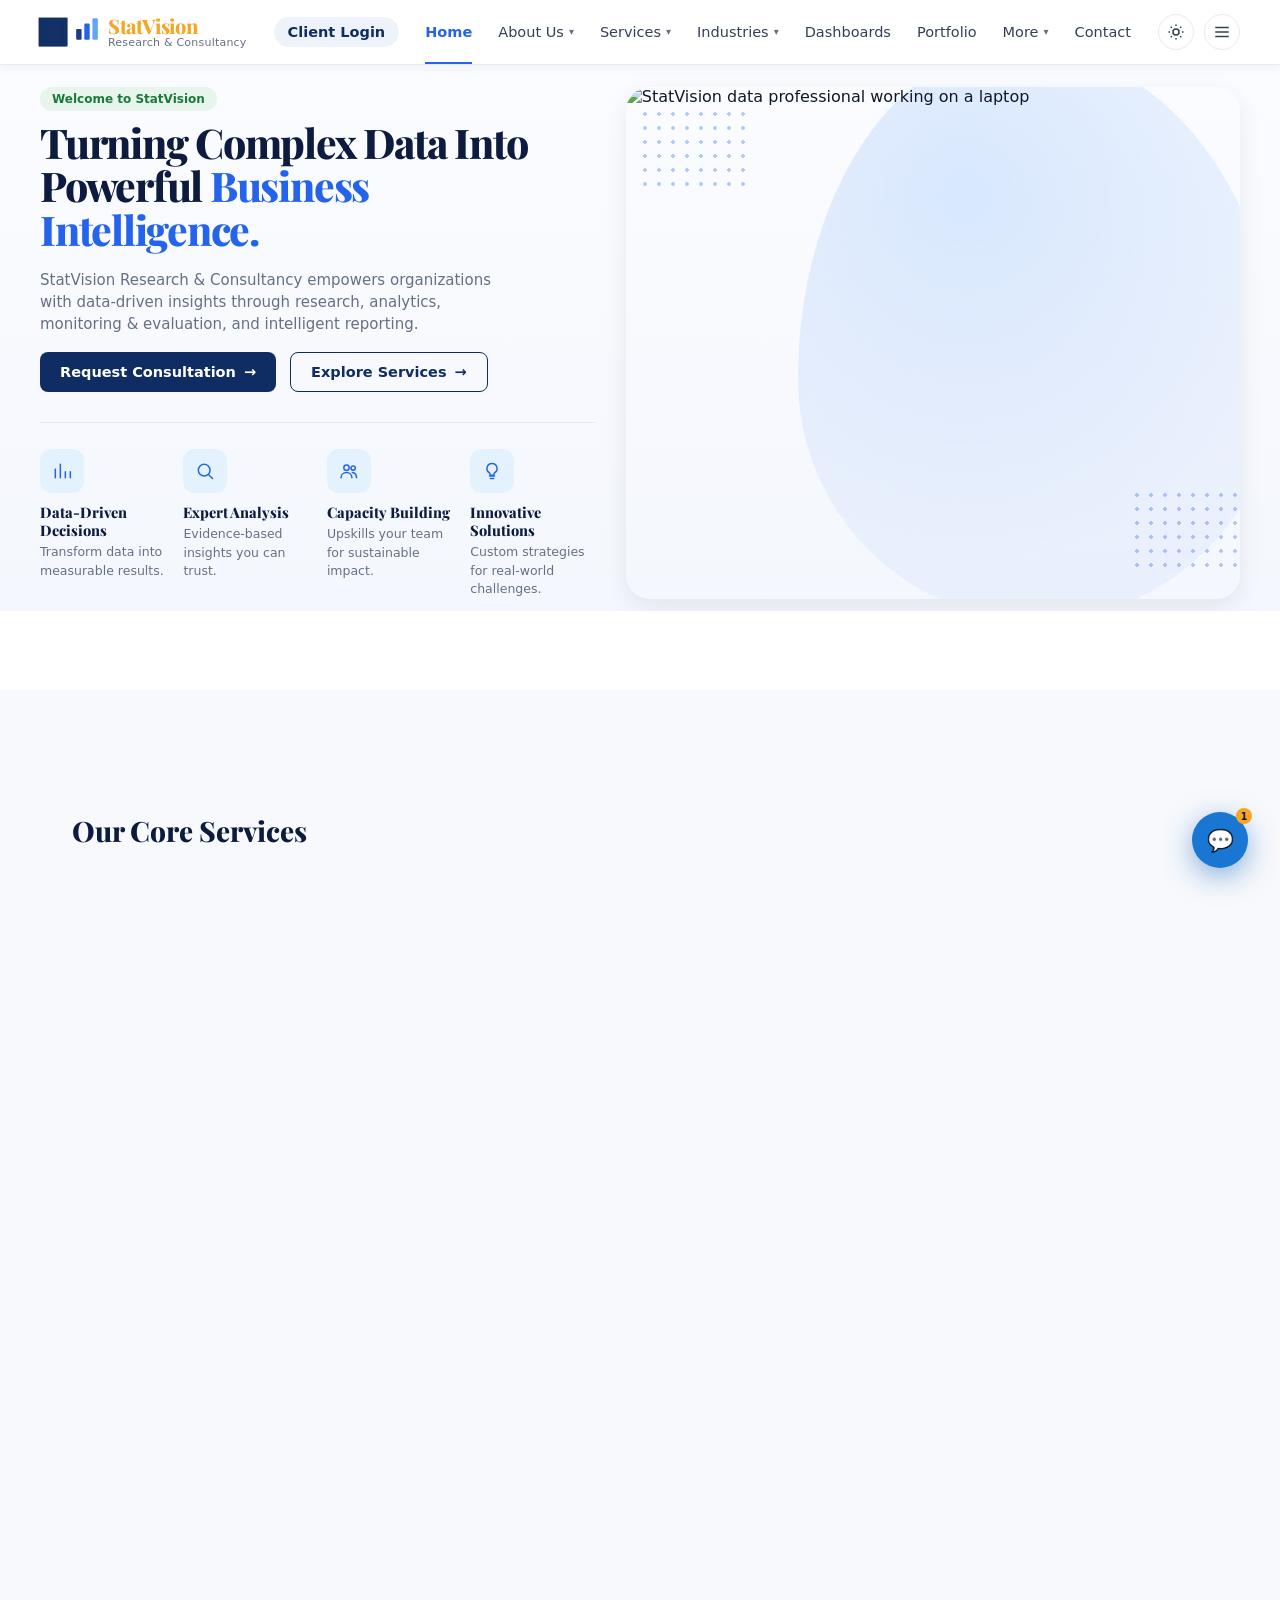
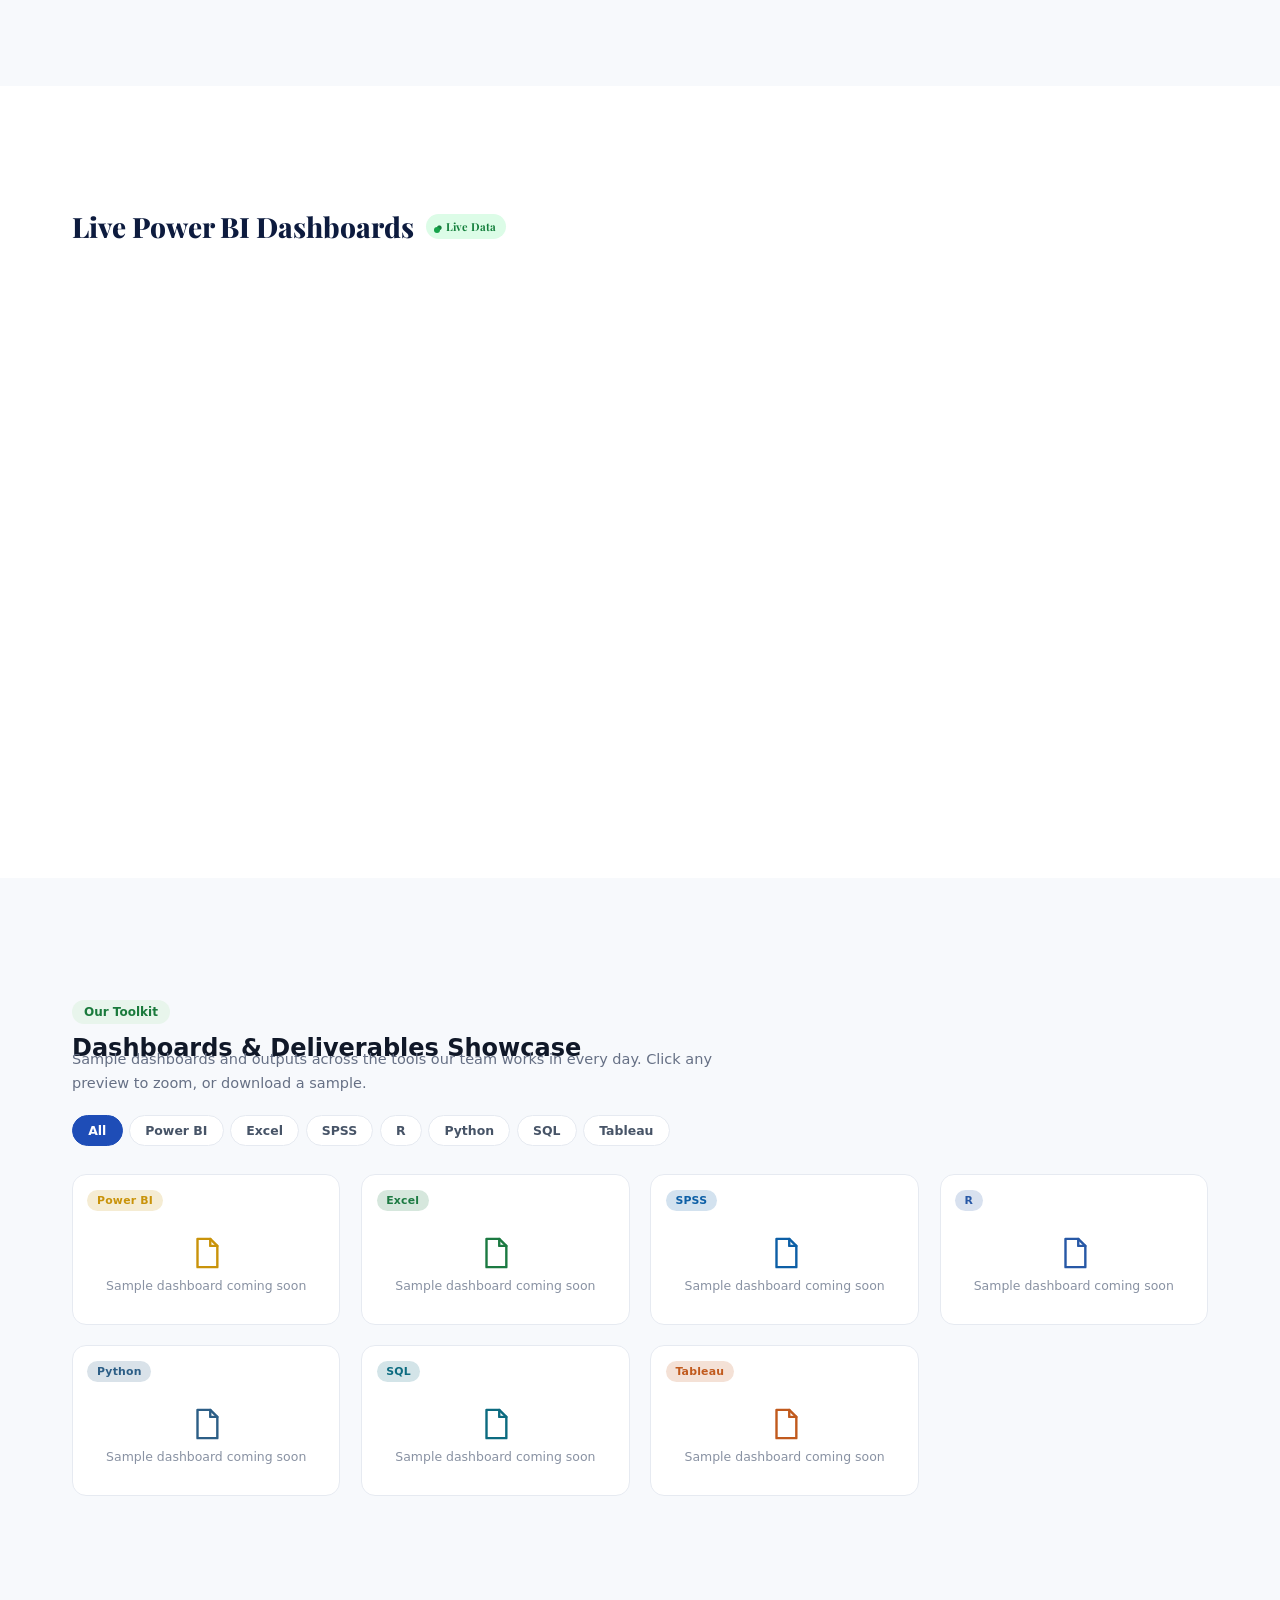
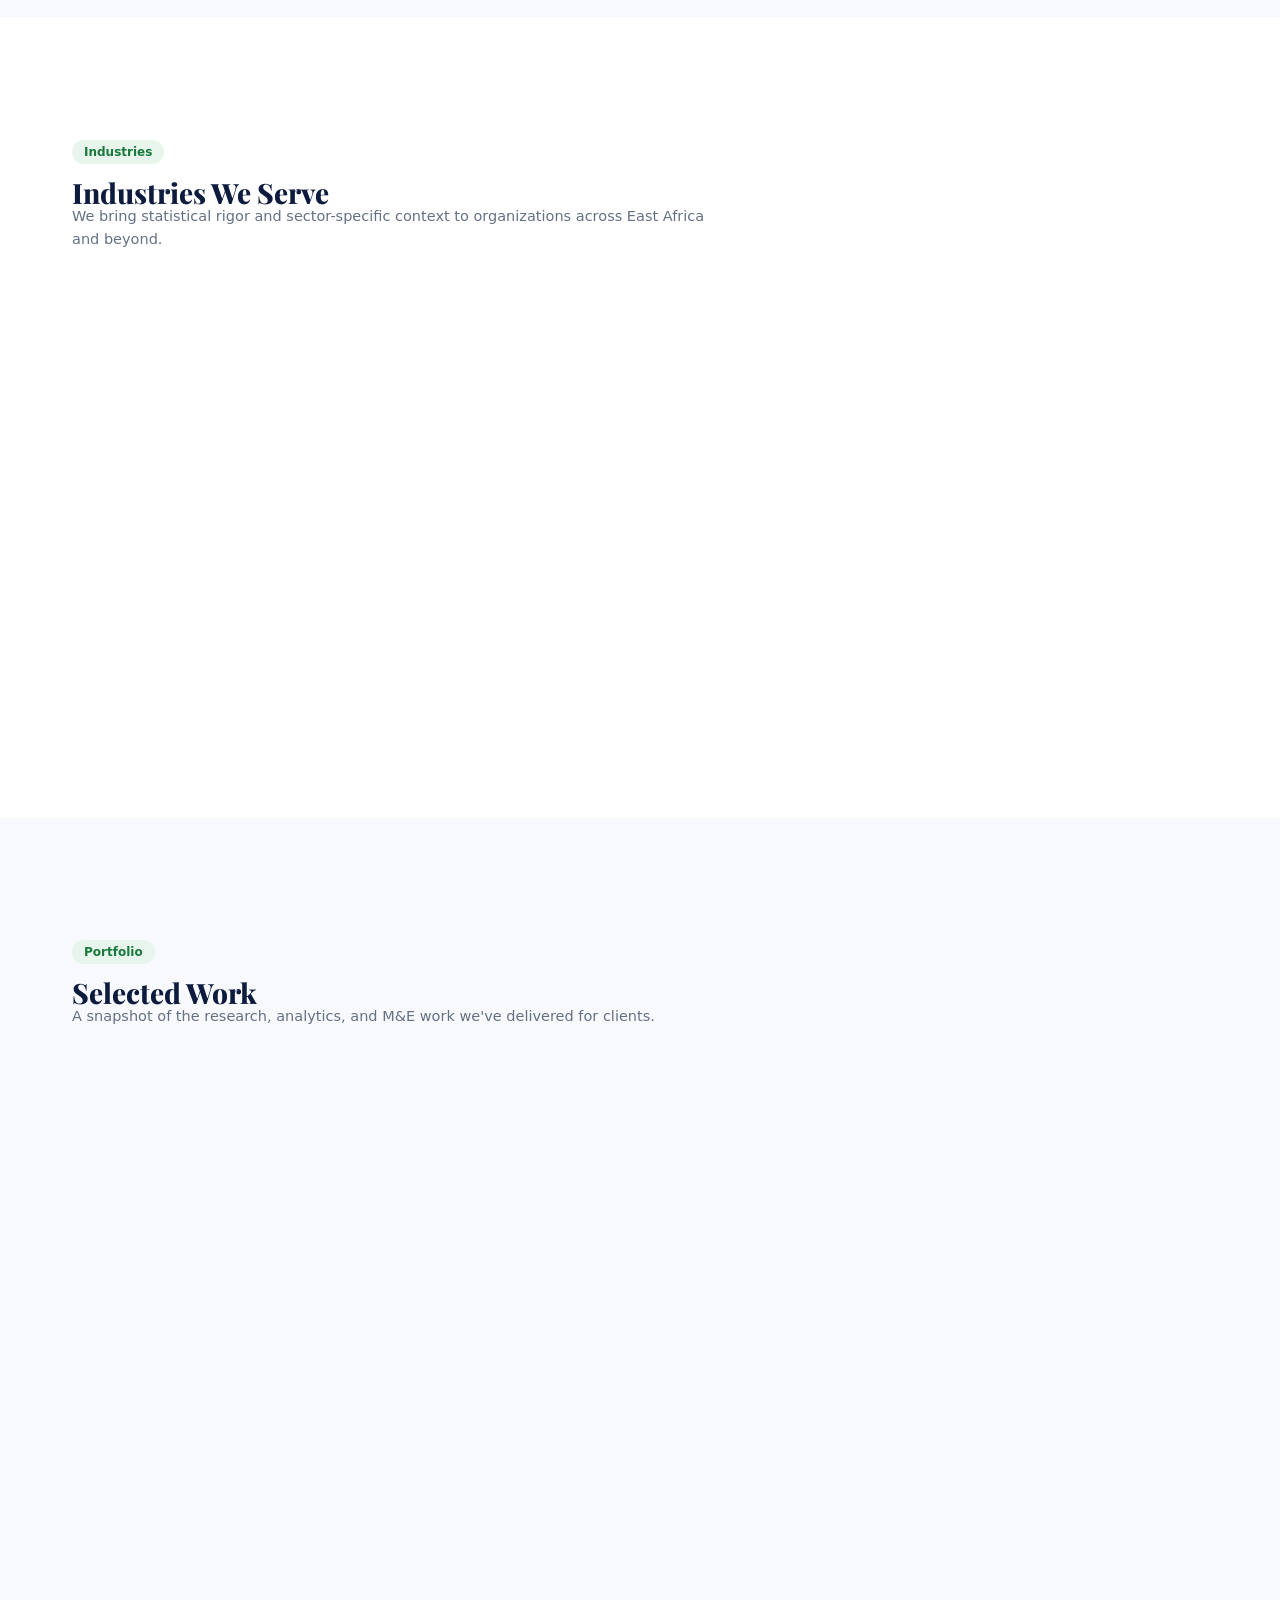
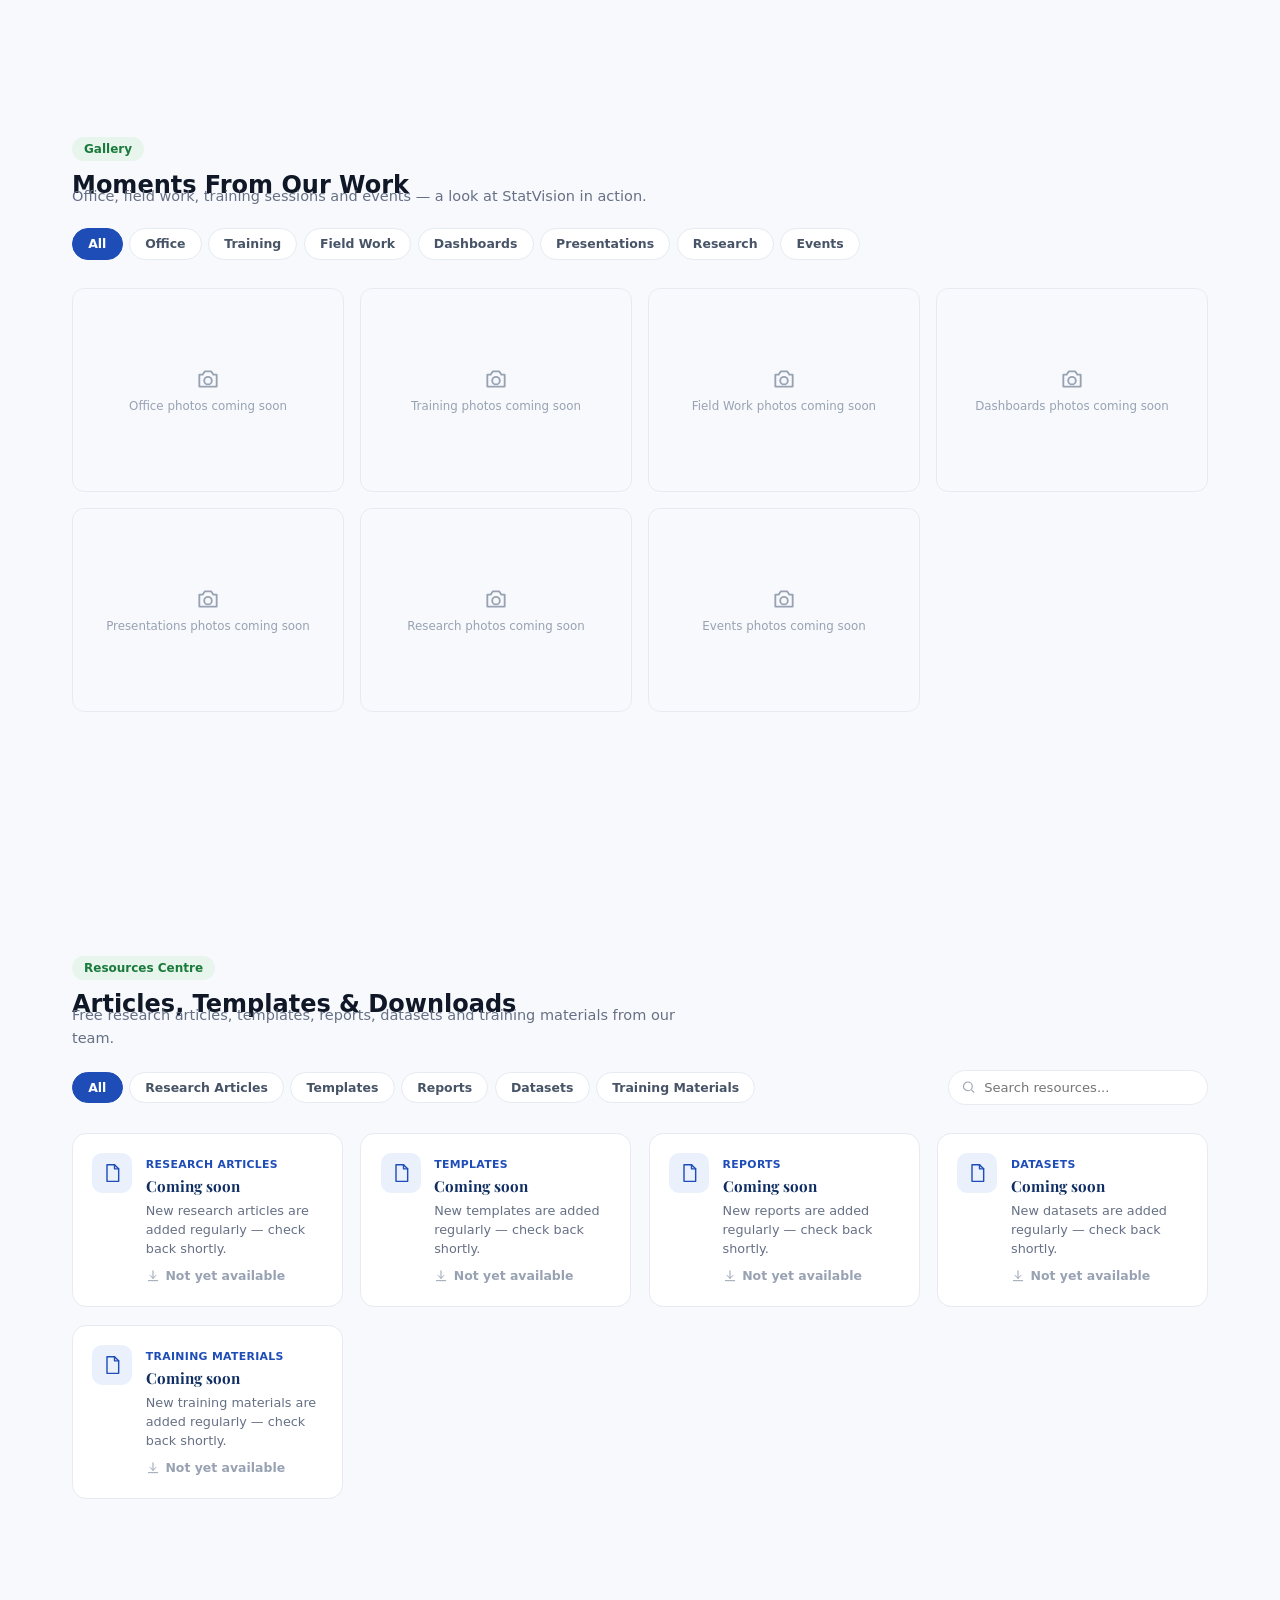
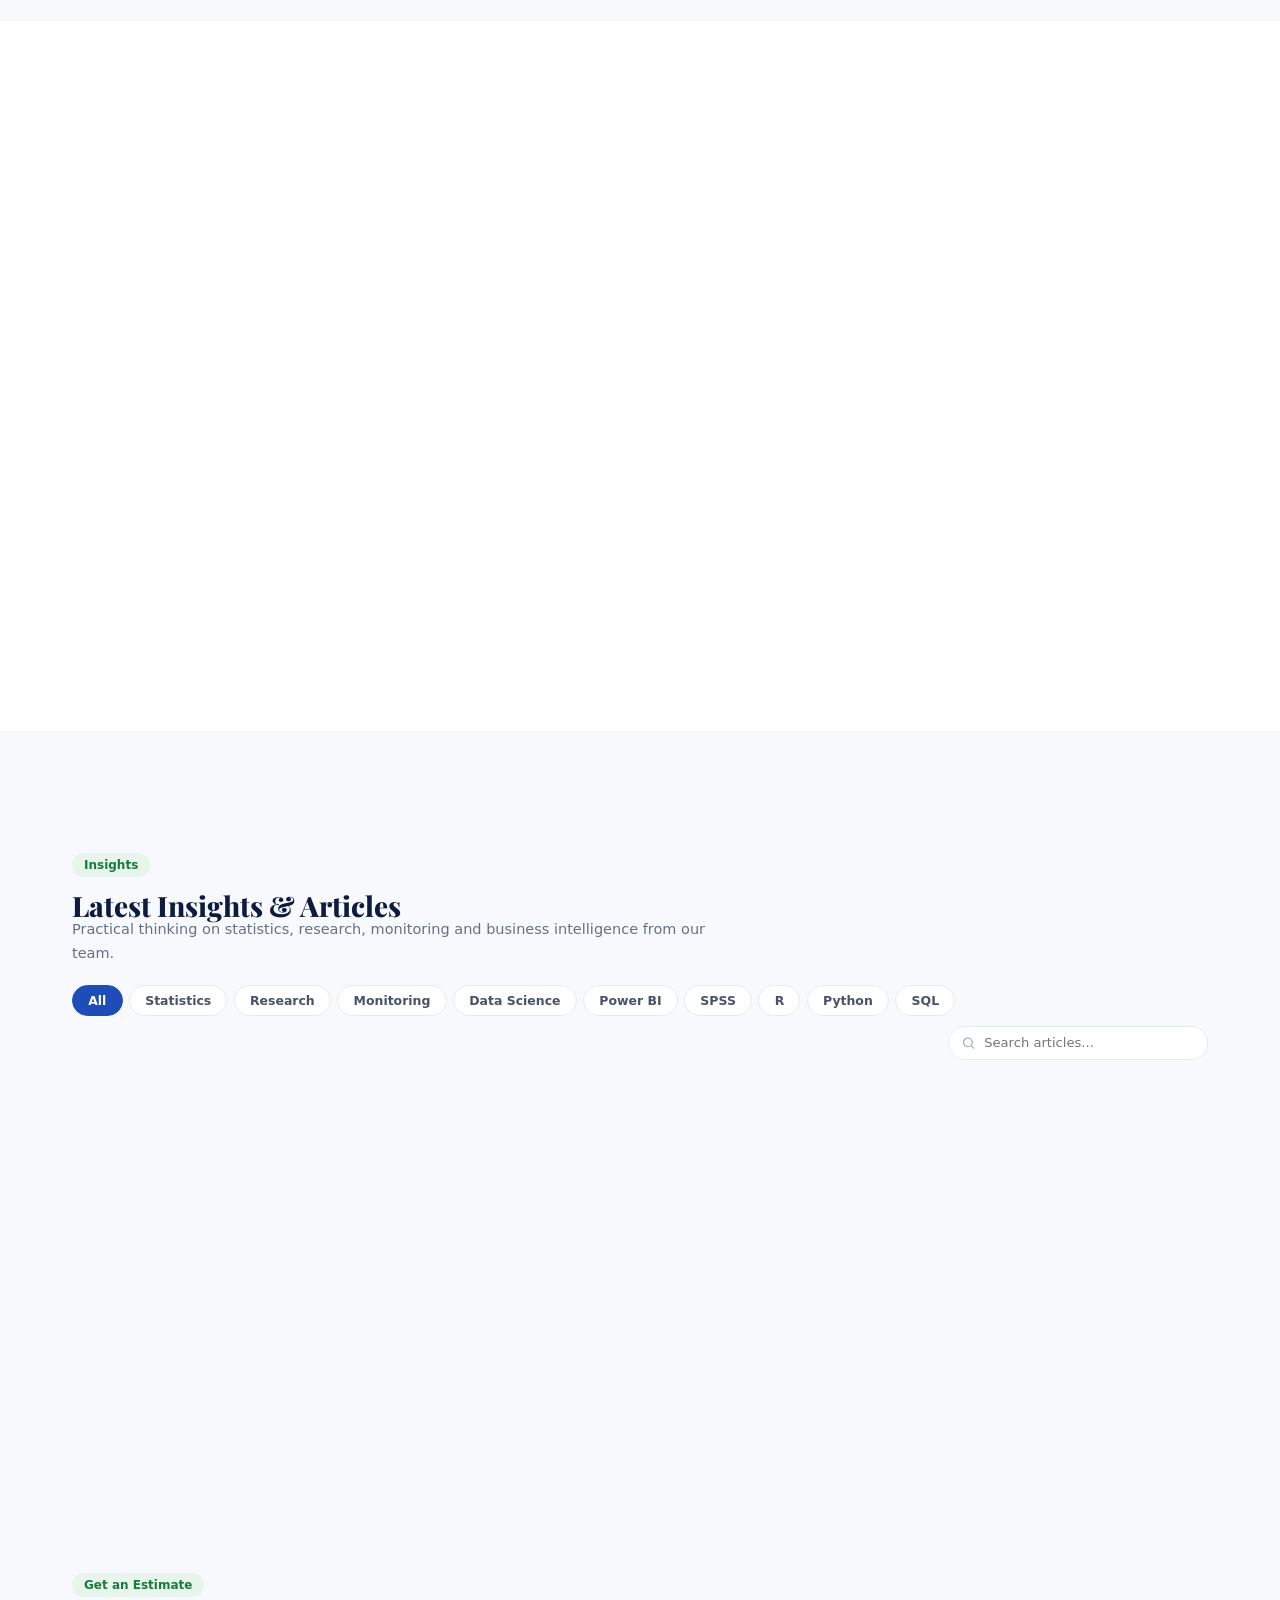
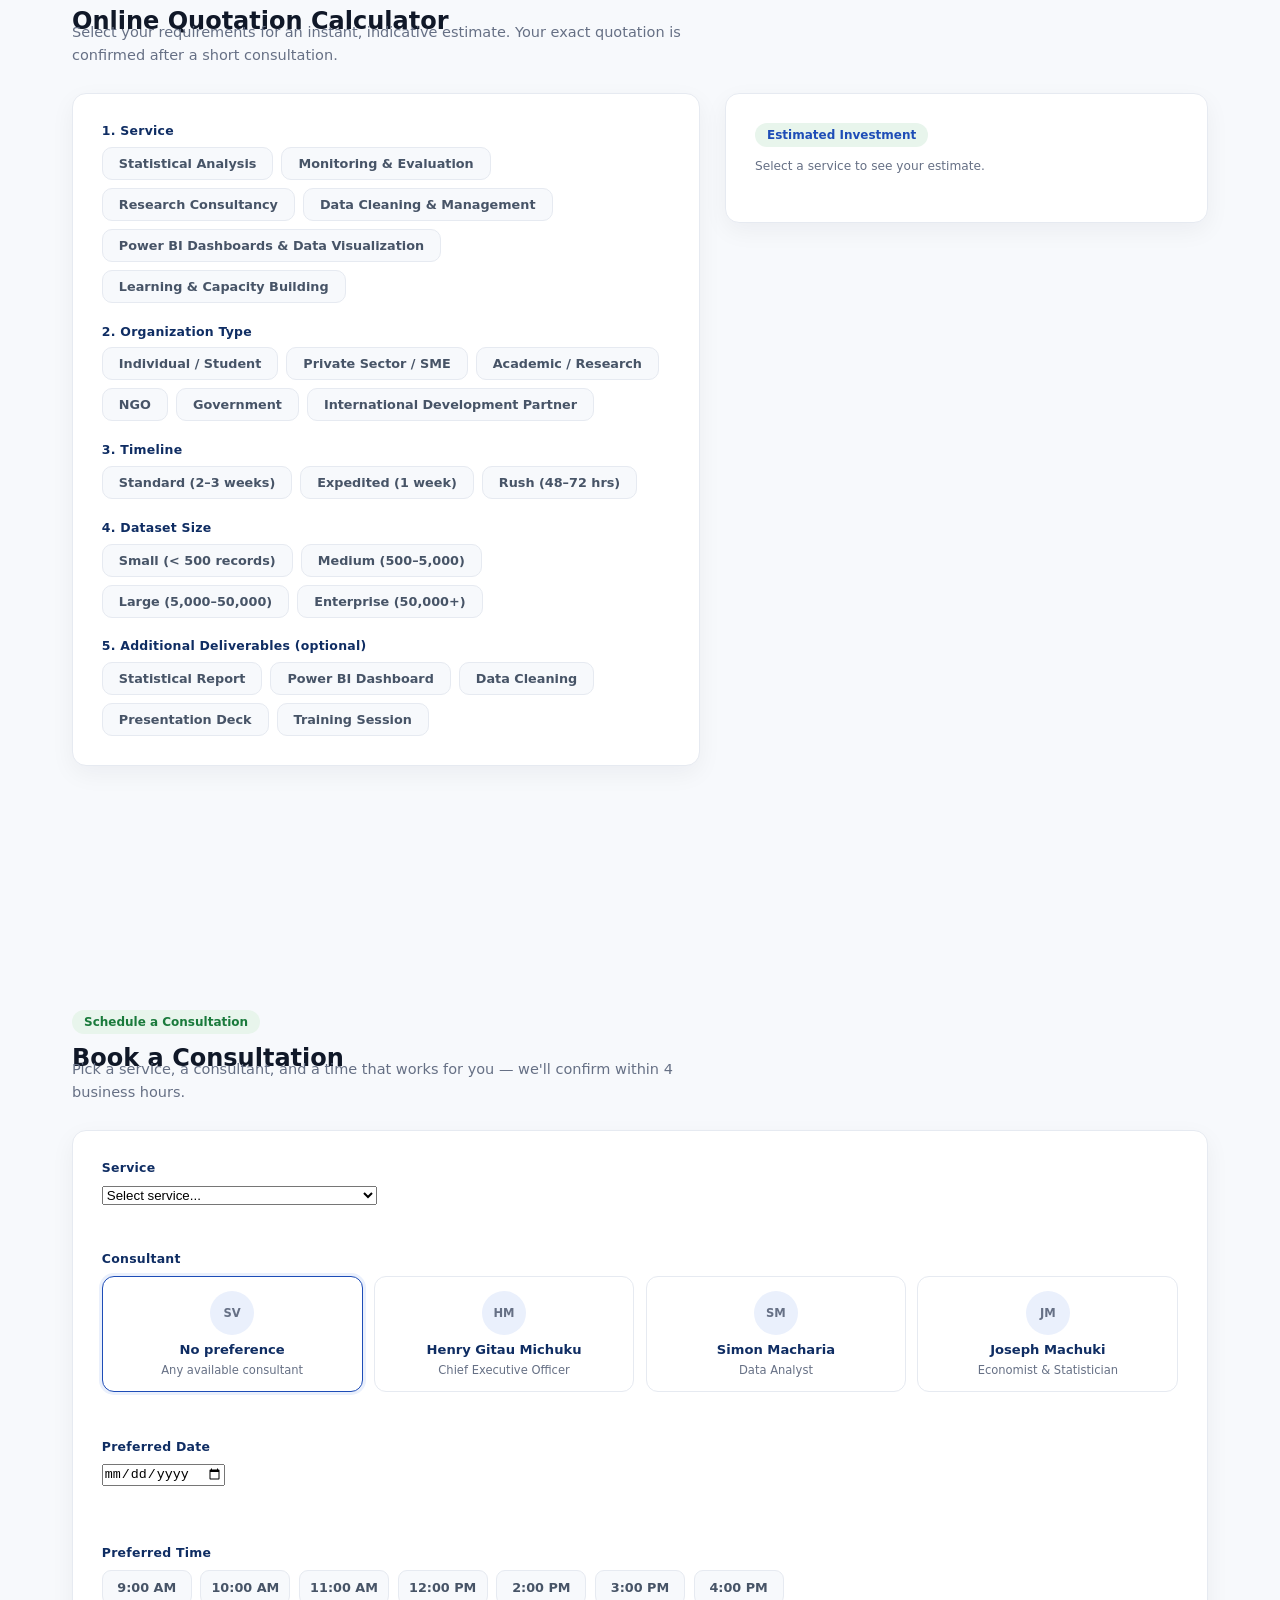
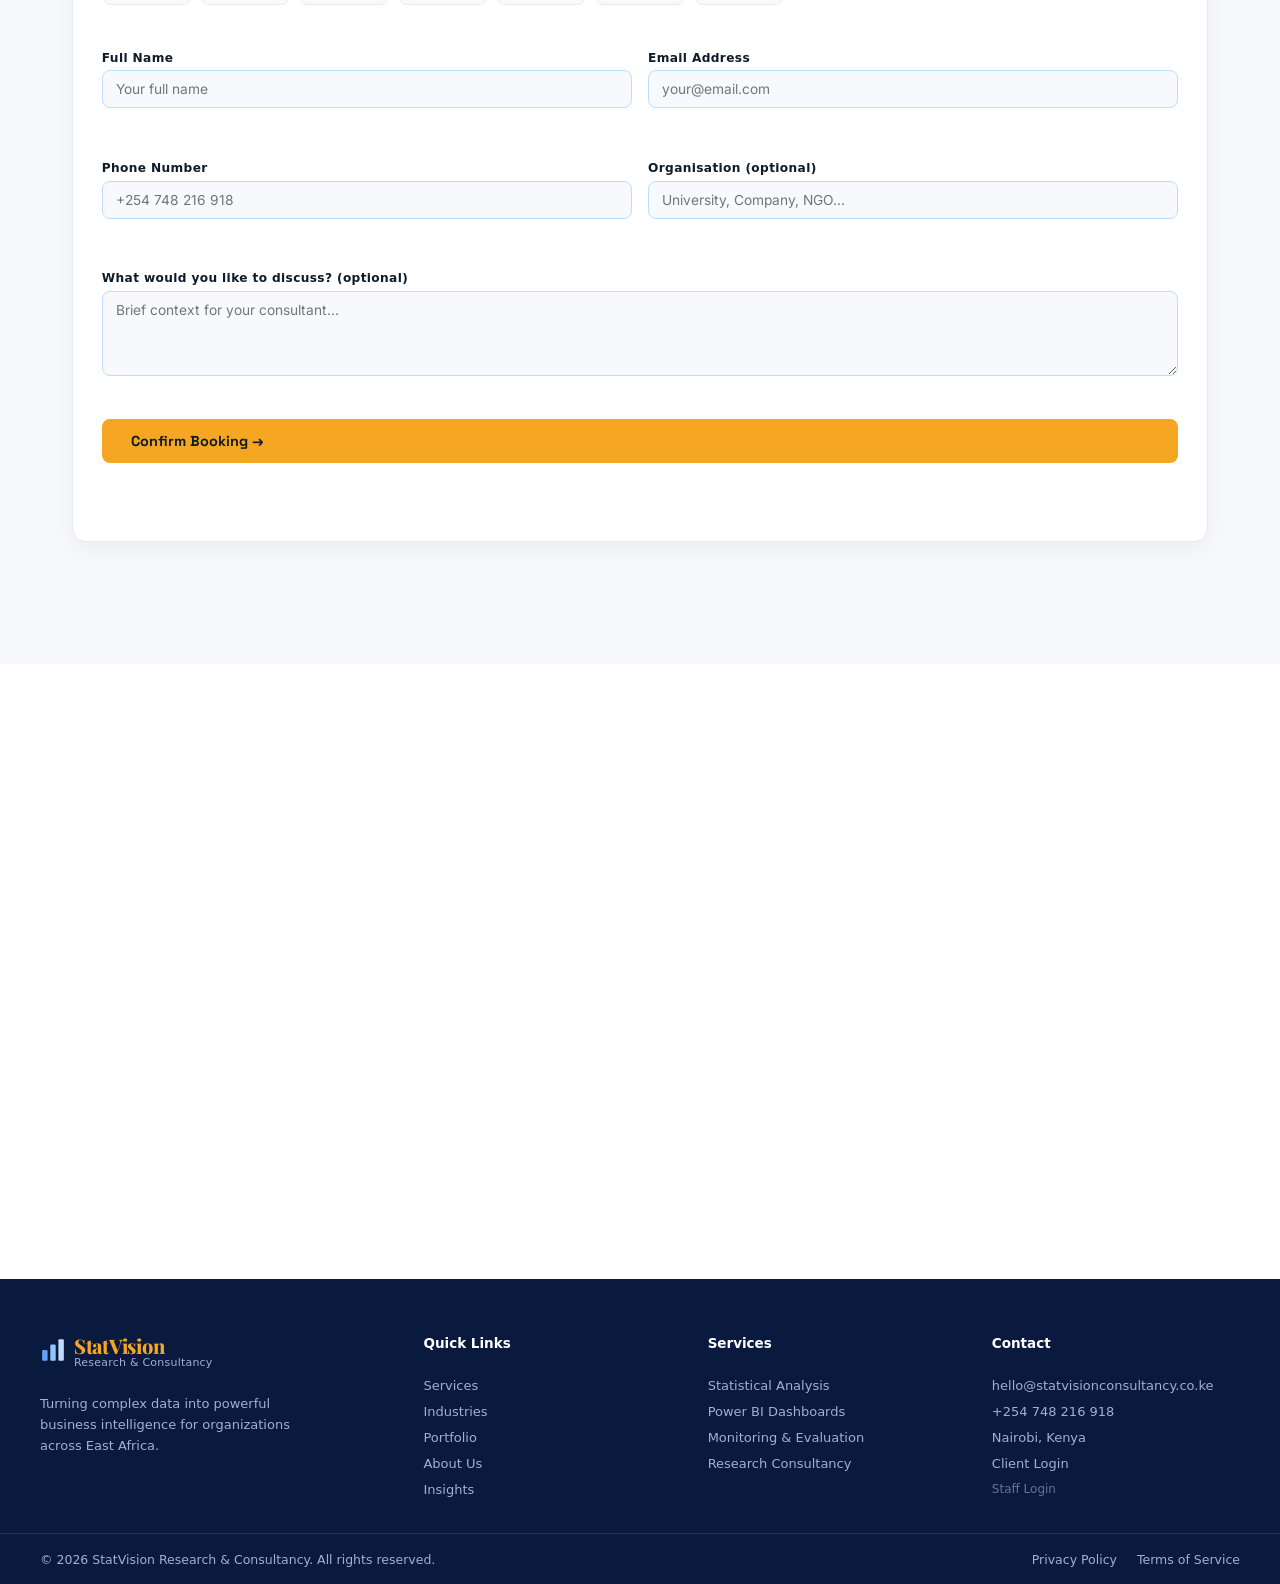
==== index.html @ 3a10dcdc "Add files via upload" ====
<!DOCTYPE html>
<html lang="en">
<head>
<meta charset="UTF-8"/>
<meta name="viewport" content="width=device-width, initial-scale=1.0"/>
<title>StatVision Research and Consultancy — Data Analysis & Research Services</title>
<link href="https://fonts.googleapis.com/css2?family=Playfair+Display:wght@500;600;700;800&family=Space+Grotesk:wght@400;500;600;700&family=Inter:wght@300;400;500;600&display=swap" rel="stylesheet"/>
<link rel="stylesheet" href="style.css">
<link rel="stylesheet" href="navbar.css">
<link rel="stylesheet" href="content-hubs.css">
<link rel="stylesheet" href="booking-quote.css">
<!-- Firebase must load BEFORE app.js, since app.js uses fbAuth/fbDB right away -->
<script src="https://www.gstatic.com/firebasejs/10.13.0/firebase-app-compat.js" defer></script>
<script src="https://www.gstatic.com/firebasejs/10.13.0/firebase-auth-compat.js" defer></script>
<script src="https://www.gstatic.com/firebasejs/10.13.0/firebase-firestore-compat.js" defer></script>
<script src="https://www.gstatic.com/firebasejs/10.13.0/firebase-storage-compat.js" defer></script>
<script src="firebase-config.js" defer></script>
<script src="app.js" defer></script>
<script src="navbar.js" defer></script>
<script src="content-hubs.js" defer></script>
<script src="booking-quote.js" defer></script>
</head>
<body>
<header class="navbar" id="mainNav">
  <div class="nav-inner">
    <a href="#" class="logo" onclick="showPage('home');window.scrollTo(0,0);return false">
      <span class="cube-wrap" aria-hidden="true">
        <span class="cube3d">
          <span class="cube-face cube-front"></span>
          <span class="cube-face cube-back"></span>
          <span class="cube-face cube-right"></span>
          <span class="cube-face cube-left"></span>
          <span class="cube-face cube-top"></span>
          <span class="cube-face cube-bottom"></span>
        </span>
      </span>
      <span class="logo-mark">
        <svg viewBox="0 0 24 24" width="26" height="26" fill="none">
          <rect x="2" y="12" width="5" height="10" rx="1" fill="#1e3a8a"/>
          <rect x="9.5" y="7" width="5" height="15" rx="1" fill="#2563eb"/>
          <rect x="17" y="2" width="5" height="20" rx="1" fill="#60a5fa"/>
        </svg>
      </span>
      <span class="logo-text">
        StatVision
        <small>Research &amp; Consultancy</small>
      </span>
    </a>

    <div class="nav-links">
      <a href="#" class="nav-client" onclick="goClient();return false">Client Login</a>
      <a href="#" class="active">Home</a>
      <div class="nav-item-dropdown" id="navAboutItem">
        <button type="button" class="nav-dropdown-trigger" aria-haspopup="true" aria-expanded="false">
          About Us <span class="caret" aria-hidden="true">▾</span>
        </button>
        <div class="nav-dd-panel nav-dd-panel--wide" id="aboutMegaMenu" role="menu" aria-label="About Us"></div>
      </div>
      <div class="nav-item-dropdown" id="navServicesItem">
        <button type="button" class="nav-dropdown-trigger" aria-haspopup="true" aria-expanded="false">
          Services <span class="caret" aria-hidden="true">▾</span>
        </button>
        <div class="nav-dd-panel" id="servicesMegaMenu" role="menu" aria-label="Services"></div>
      </div>
      <div class="nav-item-dropdown" id="navIndustriesItem">
        <button type="button" class="nav-dropdown-trigger" aria-haspopup="true" aria-expanded="false">
          Industries <span class="caret" aria-hidden="true">▾</span>
        </button>
        <div class="nav-dd-panel nav-dd-panel--wide" id="industriesMegaMenu" role="menu" aria-label="Industries"></div>
      </div>
      <a href="#dashboards">Dashboards</a>
      <a href="#portfolio">Portfolio</a>
      <div class="nav-item-dropdown" id="navMoreItem">
        <button type="button" class="nav-dropdown-trigger" aria-haspopup="true" aria-expanded="false">
          More <span class="caret" aria-hidden="true">▾</span>
        </button>
        <div class="nav-dd-panel nav-dd-panel--wide" id="moreMegaMenu" role="menu" aria-label="More"></div>
      </div>
      <a href="#contact">Contact</a>
    </div>

    <div class="nav-actions">
      <button class="icon-btn" aria-label="Toggle theme" id="themeToggle">
        <svg viewBox="0 0 24 24" width="18" height="18" fill="none" stroke="currentColor" stroke-width="2"><circle cx="12" cy="12" r="4"/><path d="M12 2v2M12 20v2M4.9 4.9l1.4 1.4M17.7 17.7l1.4 1.4M2 12h2M20 12h2M4.9 19.1l1.4-1.4M17.7 6.3l1.4-1.4"/></svg>
      </button>
      <button class="icon-btn" aria-label="Menu" onclick="toggleMM()">
        <svg viewBox="0 0 24 24" width="18" height="18" fill="none" stroke="currentColor" stroke-width="2"><path d="M3 6h18M3 12h18M3 18h18"/></svg>
      </button>
    </div>
  </div>
</header>
<div class="mm" id="mmenu">
  <a href="#" onclick="goClient();toggleMM();return false">Client Login</a>
  <a href="#" onclick="toggleMM();return false">Home</a>
  <div class="mm-item-dropdown" id="mmAboutItem">
    <button type="button" class="mm-dropdown-trigger" aria-haspopup="true" aria-expanded="false">
      About Us <span class="caret" aria-hidden="true">▾</span>
    </button>
    <div class="mm-dd-panel" id="aboutMobilePanel"></div>
  </div>
  <div class="mm-item-dropdown" id="mmServicesItem">
    <button type="button" class="mm-dropdown-trigger" aria-haspopup="true" aria-expanded="false">
      Services <span class="caret" aria-hidden="true">▾</span>
    </button>
    <div class="mm-dd-panel" id="servicesMobilePanel"></div>
  </div>
  <div class="mm-item-dropdown" id="mmIndustriesItem">
    <button type="button" class="mm-dropdown-trigger" aria-haspopup="true" aria-expanded="false">
      Industries <span class="caret" aria-hidden="true">▾</span>
    </button>
    <div class="mm-dd-panel" id="industriesMobilePanel"></div>
  </div>
  <a href="#dashboards" onclick="toggleMM()">Dashboards</a>
  <a href="#portfolio" onclick="toggleMM()">Portfolio</a>
  <div class="mm-item-dropdown" id="mmMoreItem">
    <button type="button" class="mm-dropdown-trigger" aria-haspopup="true" aria-expanded="false">
      More <span class="caret" aria-hidden="true">▾</span>
    </button>
    <div class="mm-dd-panel" id="moreMobilePanel"></div>
  </div>
  <a href="#contact" onclick="toggleMM()">Contact</a>
</div>

<!-- ============ INFO MODAL (Industries / About Us detail pages) ============ -->
<div class="info-modal" id="infoModal" onclick="if(event.target===this) closeInfoModal()">
  <div class="info-modal-content">
    <button type="button" class="info-modal-close" aria-label="Close" onclick="closeInfoModal()">&times;</button>
    <div class="info-modal-head">
      <span class="info-modal-ico" id="infoModalIcon"></span>
      <div>
        <h2 id="infoModalTitle"></h2>
        <p class="info-modal-tag" id="infoModalTag"></p>
      </div>
    </div>
    <div class="info-modal-body" id="infoModalBody"></div>
  </div>
</div>

<!-- ============ BLOG POST MODAL ============ -->
<div class="info-modal" id="blogModal" onclick="if(event.target===this) closeBlogPost()">
  <div class="info-modal-content">
    <button type="button" class="info-modal-close" aria-label="Close" onclick="closeBlogPost()">&times;</button>
    <span class="info-modal-tag" id="blogModalTag"></span>
    <h2 style="font-family:var(--fheading,serif);color:var(--navy);font-size:1.4rem;margin:.35rem 0 1rem;" id="blogModalTitle"></h2>
    <img class="blog-modal-cover" id="blogModalCover" src="" alt="" style="display:none">
    <div class="blog-modal-body" id="blogModalBody"></div>
    <div class="blog-tags" id="blogModalTags"></div>
    <div class="blog-related" id="blogModalRelated"></div>
  </div>
</div>

<div id="page-home" class="page active">
<!-- ============ HERO ============ -->
<section class="hero">
  <div class="hero-inner">
    <div class="hero-copy">
      <span class="eyebrow">Welcome to StatVision</span>
      <h1>Turning Complex Data Into Powerful <span class="highlight">Business Intelligence.</span></h1>
      <p class="hero-sub">StatVision Research &amp; Consultancy empowers organizations with data-driven insights through research, analytics, monitoring &amp; evaluation, and intelligent reporting.</p>
      <div class="hero-ctas">
        <a href="#" class="btn btn-primary" onclick="openModal();return false">Request Consultation <span aria-hidden="true">&rarr;</span></a>
        <a href="#services" class="btn btn-outline">Explore Services <span aria-hidden="true">&rarr;</span></a>
      </div>
      <div class="hero-highlights">
        <div class="hh-item">
          <span class="hh-ico"><svg viewBox="0 0 24 24" fill="none" stroke="currentColor" stroke-width="1.8" stroke-linecap="round" stroke-linejoin="round"><path d="M4 20V10M10 20V4M16 20v-7M22 20V13"/></svg></span>
          <h4>Data-Driven Decisions</h4>
          <p>Transform data into measurable results.</p>
        </div>
        <div class="hh-item">
          <span class="hh-ico"><svg viewBox="0 0 24 24" fill="none" stroke="currentColor" stroke-width="1.8" stroke-linecap="round" stroke-linejoin="round"><circle cx="11" cy="11" r="7"/><path d="M21 21l-4.3-4.3"/></svg></span>
          <h4>Expert Analysis</h4>
          <p>Evidence-based insights you can trust.</p>
        </div>
        <div class="hh-item">
          <span class="hh-ico"><svg viewBox="0 0 24 24" fill="none" stroke="currentColor" stroke-width="1.8" stroke-linecap="round" stroke-linejoin="round"><circle cx="9" cy="8" r="3.2"/><path d="M2.5 20c0-3.6 2.9-6.2 6.5-6.2s6.5 2.6 6.5 6.2"/><circle cx="17" cy="8.5" r="2.6"/><path d="M16 13.9c2.9.3 5 2.7 5 6.1"/></svg></span>
          <h4>Capacity Building</h4>
          <p>Upskills your team for sustainable impact.</p>
        </div>
        <div class="hh-item">
          <span class="hh-ico"><svg viewBox="0 0 24 24" fill="none" stroke="currentColor" stroke-width="1.8" stroke-linecap="round" stroke-linejoin="round"><path d="M9 18h6M10 21h4M12 3a6 6 0 0 0-3.2 11.1c.6.4.9 1 .9 1.7V17h4.6v-1.2c0-.7.3-1.3.9-1.7A6 6 0 0 0 12 3Z"/></svg></span>
          <h4>Innovative Solutions</h4>
          <p>Custom strategies for real-world challenges.</p>
        </div>
      </div>
    </div>

    <div class="hero-visual">
      <div class="hero-visual-decor" aria-hidden="true">
        <span class="hvd-arch"></span>
        <span class="hvd-dots hvd-dots-1"></span>
        <span class="hvd-dots hvd-dots-2"></span>
      </div>
      <div class="hero-professional">
        <img src="assets/hero-consultant-v2.jpg"
             alt="StatVision data professional working on a laptop"
             class="hero-professional-image">
      </div>
    </div>
  </div>
</section>

<!-- ============ STATS ============ -->
<section class="stats-bar">
  <div class="stats-inner reveal reveal-stagger">
    <div class="stat">
      <span class="stat-ico navy">&#128188;</span>
      <div><strong>500+</strong><small>Projects Completed</small></div>
    </div>
    <div class="stat">
      <span class="stat-ico green">&#127970;</span>
      <div><strong>120+</strong><small>Organizations Served</small></div>
    </div>
    <div class="stat">
      <span class="stat-ico orange">&#128202;</span>
      <div><strong>25M+</strong><small>Records Processed</small></div>
    </div>
    <div class="stat">
      <span class="stat-ico navy">&#11088;</span>
      <div><strong>98%</strong><small>Client Satisfaction</small></div>
    </div>
  </div>
</section>

<!-- ============ SERVICES ============ -->
<section class="services" id="services">
  <div class="section-inner">
    <h2>Our Core Services</h2>
    <div class="service-grid reveal reveal-stagger">
      <article class="service-card" onclick="openServiceModal('statistical')">
        <span class="s-ico blue" id="svcCardIcon-statistical">&#128202;</span>
        <h3 id="svcCardTitle-statistical">Statistical Analysis</h3>
        <p class="s-tools" id="svcCardTools-statistical">SPSS &middot; STATA &middot; R &middot; Python</p>
        <a href="#" onclick="event.stopPropagation();openServiceModal('statistical');return false">Learn More <span>&rarr;</span></a>
      </article>
      <article class="service-card" onclick="openServiceModal('powerbi')">
        <span class="s-ico amber" id="svcCardIcon-powerbi">&#128200;</span>
        <h3 id="svcCardTitle-powerbi">Power BI Dashboards</h3>
        <p class="s-tools" id="svcCardTools-powerbi">Interactive Business Dashboards</p>
        <a href="#" onclick="event.stopPropagation();openServiceModal('powerbi');return false">Learn More <span>&rarr;</span></a>
      </article>
      <article class="service-card" onclick="openServiceModal('monitoring')">
        <span class="s-ico green" id="svcCardIcon-monitoring">&#127919;</span>
        <h3 id="svcCardTitle-monitoring">Monitoring &amp; Evaluation</h3>
        <p class="s-tools" id="svcCardTools-monitoring">M&amp;E Frameworks &amp; Impact Assessment</p>
        <a href="#" onclick="event.stopPropagation();openServiceModal('monitoring');return false">Learn More <span>&rarr;</span></a>
      </article>
      <article class="service-card" onclick="openServiceModal('research')">
        <span class="s-ico violet" id="svcCardIcon-research">&#128269;</span>
        <h3 id="svcCardTitle-research">Research Consultancy</h3>
        <p class="s-tools" id="svcCardTools-research">Data-Driven Research Solutions</p>
        <a href="#" onclick="event.stopPropagation();openServiceModal('research');return false">Learn More <span>&rarr;</span></a>
      </article>
      <article class="service-card" onclick="openServiceModal('cleaning')">
        <span class="s-ico teal" id="svcCardIcon-cleaning">&#129529;</span>
        <h3 id="svcCardTitle-cleaning">Data Cleaning</h3>
        <p class="s-tools" id="svcCardTools-cleaning">Preparation, Validation &amp; Quality Control</p>
        <a href="#" onclick="event.stopPropagation();openServiceModal('cleaning');return false">Learn More <span>&rarr;</span></a>
      </article>
      <article class="service-card" onclick="openServiceModal('survey')">
        <span class="s-ico orange" id="svcCardIcon-survey">&#128221;</span>
        <h3 id="svcCardTitle-survey">Survey Design</h3>
        <p class="s-tools" id="svcCardTools-survey">Structured Data Collection Instruments</p>
        <a href="#" onclick="event.stopPropagation();openServiceModal('survey');return false">Learn More <span>&rarr;</span></a>
      </article>
      <article class="service-card" onclick="openServiceModal('bi')">
        <span class="s-ico indigo" id="svcCardIcon-bi">&#128161;</span>
        <h3 id="svcCardTitle-bi">Business Intelligence</h3>
        <p class="s-tools" id="svcCardTools-bi">Turning Data into Decisions</p>
        <a href="#" onclick="event.stopPropagation();openServiceModal('bi');return false">Learn More <span>&rarr;</span></a>
      </article>
      <article class="service-card" onclick="openServiceModal('training')">
        <span class="s-ico green2" id="svcCardIcon-training">&#127891;</span>
        <h3 id="svcCardTitle-training">Training &amp; Capacity</h3>
        <p class="s-tools" id="svcCardTools-training">Data Skills &amp; Research Methodology Training</p>
        <a href="#" onclick="event.stopPropagation();openServiceModal('training');return false">Learn More <span>&rarr;</span></a>
      </article>
      <article class="service-card" onclick="openServiceModal('gis')">
        <span class="s-ico cyan" id="svcCardIcon-gis">&#128506;&#65039;</span>
        <h3 id="svcCardTitle-gis">GIS &amp; Mapping</h3>
        <p class="s-tools" id="svcCardTools-gis">Spatial Analysis &amp; Interactive Mapping</p>
        <a href="#" onclick="event.stopPropagation();openServiceModal('gis');return false">Learn More <span>&rarr;</span></a>
      </article>
      <button class="service-next" id="serviceNext" aria-label="More services">&rarr;</button>
    </div>
  </div>
</section>

<!-- ============ LIVE DASHBOARDS ============ -->
<section class="live-dash">
  <div class="section-inner">
    <h2>Live Power BI Dashboards <span class="live-dot">&#9679; Live Data</span></h2>

    <div class="live-grid reveal reveal-stagger">

      <!-- Executive Dashboard -->
      <div class="live-card reveal">
        <div class="live-card-head">
          <h3>Executive Dashboard</h3>
          <div class="live-icons"><button title="Refresh" class="live-refresh">&#8635;</button><button title="Full Screen" class="live-fullscreen">&#9974;</button></div>
        </div>
        <div class="mini-kpis">
          <div><small>Total Projects</small><strong>523</strong></div>
          <div><small>Total Budget (KES)</small><strong>128.7M</strong></div>
          <div><small>Active Projects</small><strong>85</strong></div>
          <div><small>Completion Rate</small><strong>76%</strong></div>
        </div>
        <div class="mini-row">
          <div class="mini-panel">
            <small>Projects Over Time</small>
            <svg viewBox="0 0 120 60" preserveAspectRatio="none" class="mini-line">
              <polyline points="0,45 15,38 30,20 45,32 60,15 75,28 90,10 105,25 120,18" fill="none" stroke="#2563eb" stroke-width="2"/>
            </svg>
          </div>
          <div class="mini-panel center">
            <small>Projects by Status</small>
            <svg viewBox="0 0 42 42" class="donut small">
              <circle r="15.9" cx="21" cy="21" fill="transparent" stroke="#16a34a" stroke-width="7" stroke-dasharray="45 55"/>
              <circle r="15.9" cx="21" cy="21" fill="transparent" stroke="#2563eb" stroke-width="7" stroke-dasharray="35 65" stroke-dashoffset="-45"/>
              <circle r="15.9" cx="21" cy="21" fill="transparent" stroke="#f97316" stroke-width="7" stroke-dasharray="20 80" stroke-dashoffset="-80"/>
            </svg>
          </div>
        </div>
      </div>

      <!-- Research & Survey Analytics -->
      <div class="live-card reveal">
        <div class="live-card-head">
          <h3>Research &amp; Survey Analytics</h3>
          <div class="live-icons"><button title="Refresh" class="live-refresh">&#8635;</button><button title="Full Screen" class="live-fullscreen">&#9974;</button></div>
        </div>
        <div class="mini-kpis">
          <div><small>Surveys Conducted</small><strong>1,245</strong></div>
          <div><small>Respondents</small><strong>45,678</strong></div>
          <div><small>Data Quality</small><strong>94%</strong></div>
          <div><small>Reports Generated</small><strong>312</strong></div>
        </div>
        <div class="mini-row">
          <div class="mini-panel">
            <small>Respondents by Region</small>
            <div class="hbars">
              <div class="hbar"><span>Nairobi</span><i style="width:80%"></i></div>
              <div class="hbar"><span>Central</span><i style="width:60%"></i></div>
              <div class="hbar"><span>Eastern</span><i style="width:45%"></i></div>
              <div class="hbar"><span>Coastal</span><i style="width:30%"></i></div>
              <div class="hbar"><span>Western</span><i style="width:20%"></i></div>
            </div>
          </div>
          <div class="mini-panel">
            <small>Data Collection Trend</small>
            <svg viewBox="0 0 120 60" preserveAspectRatio="none" class="mini-line">
              <polyline points="0,40 10,25 20,45 30,20 40,35 50,15 60,38 70,22 80,42 90,18 100,30 110,12 120,26" fill="none" stroke="#16a34a" stroke-width="2"/>
            </svg>
          </div>
        </div>
      </div>

      <!-- Financial Overview -->
      <div class="live-card reveal">
        <div class="live-card-head">
          <h3>Financial Overview</h3>
          <div class="live-icons"><button title="Refresh" class="live-refresh">&#8635;</button><button title="Full Screen" class="live-fullscreen">&#9974;</button></div>
        </div>
        <div class="mini-kpis">
          <div><small>Total Revenue</small><strong>25.7M</strong></div>
          <div><small>Total Expenses</small><strong>18.4M</strong></div>
          <div><small>Net Profit</small><strong>7.3M</strong></div>
          <div><small>Profit Margin</small><strong>28%</strong></div>
        </div>
        <div class="mini-row">
          <div class="mini-panel">
            <small>Revenue vs Expenses</small>
            <svg viewBox="0 0 120 60" class="mini-bars" preserveAspectRatio="none">
              <g fill="#2563eb"><rect x="2" y="25" width="5" height="35"/><rect x="14" y="18" width="5" height="42"/><rect x="26" y="10" width="5" height="50"/><rect x="38" y="22" width="5" height="38"/><rect x="50" y="15" width="5" height="45"/><rect x="62" y="28" width="5" height="32"/><rect x="74" y="12" width="5" height="48"/><rect x="86" y="20" width="5" height="40"/><rect x="98" y="16" width="5" height="44"/><rect x="110" y="24" width="5" height="36"/></g>
              <g fill="#16a34a"><rect x="8" y="35" width="5" height="25"/><rect x="20" y="30" width="5" height="30"/><rect x="32" y="25" width="5" height="35"/><rect x="44" y="32" width="5" height="28"/><rect x="56" y="28" width="5" height="32"/><rect x="68" y="38" width="5" height="22"/><rect x="80" y="26" width="5" height="34"/><rect x="92" y="30" width="5" height="30"/><rect x="104" y="27" width="5" height="33"/><rect x="116" y="34" width="5" height="26"/></g>
            </svg>
          </div>
          <div class="mini-panel center">
            <small>Expense Breakdown</small>
            <div class="donut-row small">
              <svg viewBox="0 0 42 42" class="donut small">
                <circle r="15.9" cx="21" cy="21" fill="transparent" stroke="#1e3a8a" stroke-width="7" stroke-dasharray="40 60"/>
                <circle r="15.9" cx="21" cy="21" fill="transparent" stroke="#2563eb" stroke-width="7" stroke-dasharray="30 70" stroke-dashoffset="-40"/>
                <circle r="15.9" cx="21" cy="21" fill="transparent" stroke="#f97316" stroke-width="7" stroke-dasharray="15 85" stroke-dashoffset="-70"/>
                <circle r="15.9" cx="21" cy="21" fill="transparent" stroke="#93c5fd" stroke-width="7" stroke-dasharray="15 85" stroke-dashoffset="-85"/>
              </svg>
              <ul class="legend tiny">
                <li><i style="background:#1e3a8a"></i>Personnel <b>40%</b></li>
                <li><i style="background:#2563eb"></i>Operations <b>30%</b></li>
                <li><i style="background:#f97316"></i>Transport <b>15%</b></li>
                <li><i style="background:#93c5fd"></i>Other Costs <b>15%</b></li>
              </ul>
            </div>
          </div>
        </div>
      </div>

    </div>
  </div>
</section>

<!-- ============ INDUSTRIES ============ -->
<!-- ============ DASHBOARDS SHOWCASE (multi-tool sample deliverables) ============ -->
<section class="dashboards-showcase" id="dashboards">
  <div class="section-inner">
    <span class="eyebrow">Our Toolkit</span>
    <h2>Dashboards &amp; Deliverables Showcase</h2>
    <p class="section-sub">Sample dashboards and outputs across the tools our team works in every day. Click any preview to zoom, or download a sample.</p>
    <div class="hub-toolbar">
      <div class="hub-tabs" id="dashFilterTabs"></div>
    </div>
    <div class="dash-grid" id="dashShowcaseGrid"></div>
  </div>
</section>

<section class="industries" id="industries">
  <div class="section-inner">
    <span class="eyebrow">Industries</span>
    <h2>Industries We Serve</h2>
    <p class="section-sub">We bring statistical rigor and sector-specific context to organizations across East Africa and beyond.</p>
    <div class="industry-grid reveal reveal-stagger">
      <article class="industry-card">
        <span class="s-ico blue">&#127970;</span>
        <h3>Government &amp; Public Sector</h3>
        <p>Policy research, program evaluation, and evidence-based planning support.</p>
      </article>
      <article class="industry-card">
        <span class="s-ico green">&#127760;</span>
        <h3>NGOs &amp; Development</h3>
        <p>Monitoring &amp; evaluation frameworks, impact assessments, and donor reporting.</p>
      </article>
      <article class="industry-card">
        <span class="s-ico amber">&#128176;</span>
        <h3>Financial Services</h3>
        <p>Risk modeling, customer analytics, and market research for banks and SACCOs.</p>
      </article>
      <article class="industry-card">
        <span class="s-ico violet">&#127973;</span>
        <h3>Health &amp; Population</h3>
        <p>Health surveys, epidemiological analysis, and clinical data management.</p>
      </article>
      <article class="industry-card">
        <span class="s-ico teal">&#127891;</span>
        <h3>Education</h3>
        <p>Learning outcome studies, institutional research, and enrolment analytics.</p>
      </article>
      <article class="industry-card">
        <span class="s-ico orange">&#127806;</span>
        <h3>Agriculture</h3>
        <p>Yield forecasting, value-chain surveys, and food security assessments.</p>
      </article>
      <article class="industry-card">
        <span class="s-ico indigo">&#127970;</span>
        <h3>Private Sector &amp; Corporates</h3>
        <p>Business intelligence, market sizing, and customer satisfaction research.</p>
      </article>
      <article class="industry-card">
        <span class="s-ico green2">&#128218;</span>
        <h3>Academia &amp; Research</h3>
        <p>Thesis and dissertation data analysis, publication-ready statistics.</p>
      </article>
    </div>
  </div>
</section>

<!-- ============ PORTFOLIO ============ -->
<section class="portfolio" id="portfolio">
  <div class="section-inner">
    <span class="eyebrow">Portfolio</span>
    <h2>Selected Work</h2>
    <p class="section-sub">A snapshot of the research, analytics, and M&amp;E work we've delivered for clients.</p>
    <div class="portfolio-grid reveal reveal-stagger">
      <article class="portfolio-card">
        <span class="portfolio-tag">Monitoring &amp; Evaluation</span>
        <h3>County Health Program Evaluation</h3>
        <p>End-line evaluation of a maternal health program across 12 counties, covering survey design through impact reporting.</p>
        <div class="portfolio-stats"><span><b>18,000+</b> respondents</span><span><b>12</b> counties</span></div>
      </article>
      <article class="portfolio-card">
        <span class="portfolio-tag">Business Intelligence</span>
        <h3>Retail Performance Dashboard</h3>
        <p>Power BI dashboard suite consolidating sales, inventory, and customer data for a regional retail chain.</p>
        <div class="portfolio-stats"><span><b>30%</b> faster reporting</span><span><b>6</b> branches</span></div>
      </article>
      <article class="portfolio-card">
        <span class="portfolio-tag">Research Consultancy</span>
        <h3>Youth Employment Study</h3>
        <p>Mixed-methods research on youth employment trends commissioned by a development partner.</p>
        <div class="portfolio-stats"><span><b>2,500</b> surveys</span><span><b>4</b> counties</span></div>
      </article>
      <article class="portfolio-card">
        <span class="portfolio-tag">Data Analysis</span>
        <h3>Financial Risk Modeling</h3>
        <p>Statistical modeling of loan default risk for a SACCO using historical repayment data.</p>
        <div class="portfolio-stats"><span><b>85%</b> model accuracy</span><span><b>50k+</b> records</span></div>
      </article>
      <article class="portfolio-card">
        <span class="portfolio-tag">Survey Design</span>
        <h3>Agricultural Value Chain Survey</h3>
        <p>Survey instrument design and field data collection for a food security assessment.</p>
        <div class="portfolio-stats"><span><b>3,200</b> households</span><span><b>8</b> value chains</span></div>
      </article>
      <article class="portfolio-card">
        <span class="portfolio-tag">Training</span>
        <h3>Data Analysis Capacity Building</h3>
        <p>SPSS and Power BI training program for M&amp;E staff at a national NGO.</p>
        <div class="portfolio-stats"><span><b>45</b> staff trained</span><span><b>5</b> workshops</span></div>
      </article>
    </div>
  </div>
</section>

<!-- ============ ABOUT ============ -->
<!-- ============ PORTFOLIO GALLERY (photos) ============ -->
<section class="site-gallery" id="gallery">
  <div class="section-inner">
    <span class="eyebrow">Gallery</span>
    <h2>Moments From Our Work</h2>
    <p class="section-sub">Office, field work, training sessions and events — a look at StatVision in action.</p>
    <div class="hub-toolbar">
      <div class="hub-tabs" id="galleryFilterTabs"></div>
    </div>
    <div class="gallery-grid" id="galleryGrid"></div>
  </div>
</section>

<!-- ============ RESOURCES CENTRE ============ -->
<section class="resources-centre" id="resources">
  <div class="section-inner">
    <span class="eyebrow">Resources Centre</span>
    <h2>Articles, Templates &amp; Downloads</h2>
    <p class="section-sub">Free research articles, templates, reports, datasets and training materials from our team.</p>
    <div class="hub-toolbar">
      <div class="hub-tabs" id="resourceFilterTabs"></div>
      <div class="hub-search">
        <svg viewBox="0 0 24 24" fill="none" stroke="currentColor" stroke-width="1.8"><circle cx="11" cy="11" r="7"/><path d="M21 21l-4.3-4.3"/></svg>
        <input type="text" id="resourceSearch" placeholder="Search resources...">
      </div>
    </div>
    <div class="resource-grid" id="resourceGrid"></div>
  </div>
</section>

<section class="about" id="about">
  <div class="section-inner">
    <div class="about-grid reveal">
      <div class="about-copy">
        <img class="about-photo" src="https://images.unsplash.com/photo-1551288049-bebda4e38f71?auto=format&fit=crop&w=900&q=80" alt="Analyst reviewing performance dashboards"/>
        <span class="eyebrow">About Us</span>
        <h2>Data-Driven Insights, Grounded in Real Experience</h2>
        <p>StatVision Research &amp; Consultancy is a Nairobi-based data analysis and research firm helping organizations turn raw data into decisions they can act on. We combine statistical expertise in SPSS, Stata, R, and Python with hands-on experience in monitoring &amp; evaluation, business intelligence, and research consultancy.</p>
        <p>From government agencies and NGOs to private companies and academic institutions, our clients trust us to bring analytical rigor, clear reporting, and practical recommendations to every engagement.</p>
        <div class="about-values">
          <div class="value-item">
            <span class="s-ico blue">&#127919;</span>
            <div><h4>Accuracy First</h4><p>Every analysis is validated for statistical soundness.</p></div>
          </div>
          <div class="value-item">
            <span class="s-ico green">&#129309;</span>
            <div><h4>Client Partnership</h4><p>We work alongside you, not just for you.</p></div>
          </div>
          <div class="value-item">
            <span class="s-ico amber">&#9889;</span>
            <div><h4>Actionable Insights</h4><p>Reports built for decisions, not just numbers.</p></div>
          </div>
          <div class="value-item">
            <span class="s-ico violet">&#128274;</span>
            <div><h4>Confidentiality</h4><p>Client data handled with strict discretion.</p></div>
          </div>
        </div>
      </div>
      <div class="about-team">
        <h3>Meet the Team</h3>
        <div class="team-grid">
          <div class="team-card" onclick="openTeamMember('henry')">
            <span class="team-avatar" id="teamAvatar-henry">HM</span>
            <h4>Henry Gitau Michuku</h4>
            <small>Chief Executive Officer</small>
          </div>
          <div class="team-card" onclick="openTeamMember('simon')">
            <span class="team-avatar" id="teamAvatar-simon">SM</span>
            <h4>Simon Macharia</h4>
            <small>Data Analyst</small>
          </div>
          <div class="team-card" onclick="openTeamMember('joseph')">
            <span class="team-avatar" id="teamAvatar-joseph">JM</span>
            <h4>Joseph Machuki</h4>
            <small>Economist &amp; Statistician</small>
          </div>
          <div class="team-card" onclick="openTeamMember('hr')">
            <span class="team-avatar" id="teamAvatar-hr">HR</span>
            <h4>HR Manager</h4>
            <small>Human Resources</small>
          </div>
        </div>
      </div>
    </div>
  </div>
</section>

<!-- ============ INSIGHTS / BLOG ============ -->
<section class="insights" id="insights">
  <div class="section-inner">
    <span class="eyebrow">Insights</span>
    <h2>Latest Insights &amp; Articles</h2>
    <p class="section-sub">Practical thinking on statistics, research, monitoring and business intelligence from our team.</p>
    <div class="hub-toolbar">
      <div class="hub-tabs" id="blogFilterTabs"></div>
      <div class="hub-search">
        <svg viewBox="0 0 24 24" fill="none" stroke="currentColor" stroke-width="1.8"><circle cx="11" cy="11" r="7"/><path d="M21 21l-4.3-4.3"/></svg>
        <input type="text" id="blogSearch" placeholder="Search articles...">
      </div>
    </div>
    <div class="insights-grid reveal reveal-stagger" id="blogGrid"></div>
  </div>
</section>

<!-- ============ QUOTATION CALCULATOR ============ -->
<section class="quote-section" id="quote">
  <div class="section-inner">
    <span class="eyebrow">Get an Estimate</span>
    <h2>Online Quotation Calculator</h2>
    <p class="section-sub">Select your requirements for an instant, indicative estimate. Your exact quotation is confirmed after a short consultation.</p>
    <div class="quote-layout">
      <div class="tx-card">
        <div class="quote-group"><label>1. Service</label><div class="quote-chip-grid" id="quoteServiceChips"></div></div>
        <div class="quote-group"><label>2. Organization Type</label><div class="quote-chip-grid" id="quoteOrgChips"></div></div>
        <div class="quote-group"><label>3. Timeline</label><div class="quote-chip-grid" id="quoteTimelineChips"></div></div>
        <div class="quote-group"><label>4. Dataset Size</label><div class="quote-chip-grid" id="quoteSizeChips"></div></div>
        <div class="quote-group" style="margin-bottom:0"><label>5. Additional Deliverables (optional)</label><div class="quote-chip-grid" id="quoteDeliverableChips"></div></div>
      </div>
      <div class="tx-card quote-result">
        <span class="eyebrow">Estimated Investment</span>
        <div id="quoteResult"><p class="quote-note">Select a service to see your estimate.</p></div>
      </div>
    </div>
  </div>
</section>

<!-- ============ BOOKING SYSTEM ============ -->
<section class="book-section" id="booking">
  <div class="section-inner">
    <span class="eyebrow">Schedule a Consultation</span>
    <h2>Book a Consultation</h2>
    <p class="section-sub">Pick a service, a consultant, and a time that works for you — we'll confirm within 4 business hours.</p>
    <div class="tx-card">
      <div id="bookFormWrap">
        <div class="book-layout">
          <div class="book-group">
            <label>Service</label>
            <select id="bookServiceSelect"></select>
          </div>
          <div class="book-group">
            <label>Consultant</label>
            <div class="book-consultant-grid" id="bookConsultantGrid"></div>
          </div>
          <div class="frow">
            <div class="book-group"><label>Preferred Date</label><input type="date" id="bookDateInput"/></div>
            <div class="book-group"><label>&nbsp;</label></div>
          </div>
          <div class="book-group">
            <label>Preferred Time</label>
            <div class="book-slot-grid" id="bookSlotGrid"></div>
          </div>
          <div class="book-summary" id="bookSummary"></div>
          <div class="frow">
            <div class="fg"><label>Full Name</label><input type="text" id="bookName" placeholder="Your full name"/></div>
            <div class="fg"><label>Email Address</label><input type="email" id="bookEmail" placeholder="your@email.com"/></div>
          </div>
          <div class="frow">
            <div class="fg"><label>Phone Number</label><input type="tel" id="bookPhone" placeholder="+254 748 216 918"/></div>
            <div class="fg"><label>Organisation (optional)</label><input type="text" id="bookOrg" placeholder="University, Company, NGO..."/></div>
          </div>
          <div class="fg"><label>What would you like to discuss? (optional)</label><textarea id="bookNotes" placeholder="Brief context for your consultant..."></textarea></div>
          <button type="button" class="bp" onclick="submitBooking()">Confirm Booking &rarr;</button>
          <div class="tx-status" id="bookStatus"></div>
        </div>
      </div>
      <div class="book-confirm" id="bookConfirm">
        <div class="book-confirm-ico">
          <svg viewBox="0 0 24 24" width="28" height="28" fill="none" stroke="currentColor" stroke-width="2" stroke-linecap="round" stroke-linejoin="round"><path d="M20 6L9 17l-5-5"/></svg>
        </div>
        <h3>Booking Received!</h3>
        <p id="bookConfirmDetails"></p>
        <button type="button" class="bsec" style="margin-top:1.3rem" onclick="resetBookingForm()">Book Another Consultation</button>
      </div>
    </div>
  </div>
</section>

<!-- ============ CONTACT ============ -->
<section class="contact" id="contact">
  <div class="section-inner">
    <div class="contact-grid reveal">
      <div class="contact-info">
        <span class="eyebrow">Contact</span>
        <h2>Let's Talk About Your Data</h2>
        <p class="section-sub">Tell us about your project and we'll get back to you within one business day.</p>
        <ul class="contact-list">
          <li><span class="s-ico blue">&#9993;</span><div><small>Email</small><b>hello@statvisionconsultancy.co.ke</b></div></li>
          <li><span class="s-ico green">&#128222;</span><div><small>Phone / WhatsApp</small><b>+254 748 216 918</b></div></li>
          <li><span class="s-ico amber">&#128205;</span><div><small>Location</small><b>Nairobi, Kenya</b></div></li>
        </ul>
      </div>
      <form class="contact-form" id="contactForm" novalidate>
        <div class="form-row">
          <div class="form-field"><label for="cfName">Full Name</label><input type="text" id="cfName" name="name" required></div>
          <div class="form-field"><label for="cfEmail">Email Address</label><input type="email" id="cfEmail" name="email" required></div>
        </div>
        <div class="form-row">
          <div class="form-field"><label for="cfPhone">Phone Number</label><input type="tel" id="cfPhone" name="phone"></div>
          <div class="form-field"><label for="cfSubject">Subject</label>
            <select id="cfSubject" name="subject">
              <option>Statistical Analysis</option>
              <option>Power BI Dashboards</option>
              <option>Monitoring &amp; Evaluation</option>
              <option>Research Consultancy</option>
              <option>Other</option>
            </select>
          </div>
        </div>
        <div class="form-field"><label for="cfMessage">Message</label><textarea id="cfMessage" name="message" rows="4" required></textarea></div>
        <button type="submit" class="btn btn-primary">Send Message <span aria-hidden="true">&rarr;</span></button>
        <p class="form-success" id="formSuccess" hidden>Thanks! Your message has been received — we'll be in touch shortly.</p>
      </form>
    </div>
  </div>
</section>

<!-- ============ FOOTER ============ -->
<footer class="site-footer">
  <div class="section-inner footer-inner">
    <div class="footer-col footer-brand">
      <a href="#" class="logo" onclick="showPage('home');window.scrollTo(0,0);return false">
        <span class="logo-mark">
          <svg viewBox="0 0 24 24" width="26" height="26" fill="none">
            <rect x="2" y="12" width="5" height="10" rx="1" fill="#60a5fa"/>
            <rect x="9.5" y="7" width="5" height="15" rx="1" fill="#93c5fd"/>
            <rect x="17" y="2" width="5" height="20" rx="1" fill="#bfdbfe"/>
          </svg>
        </span>
        <span class="logo-text footer-logo-text">StatVision<small>Research &amp; Consultancy</small></span>
      </a>
      <p>Turning complex data into powerful business intelligence for organizations across East Africa.</p>
    </div>
    <div class="footer-col">
      <h4>Quick Links</h4>
      <a href="#services">Services</a>
      <a href="#industries">Industries</a>
      <a href="#portfolio">Portfolio</a>
      <a href="#about">About Us</a>
      <a href="#insights">Insights</a>
    </div>
    <div class="footer-col">
      <h4>Services</h4>
      <a href="#services">Statistical Analysis</a>
      <a href="#services">Power BI Dashboards</a>
      <a href="#services">Monitoring &amp; Evaluation</a>
      <a href="#services">Research Consultancy</a>
    </div>
    <div class="footer-col">
      <h4>Contact</h4>
      <a href="mailto:hello@statvisionconsultancy.co.ke">hello@statvisionconsultancy.co.ke</a>
      <a href="tel:+254748216918">+254 748 216 918</a>
      <a href="#">Nairobi, Kenya</a>
      <a href="#" onclick="goClient();return false">Client Login</a>
      <a href="#" onclick="goStaff();return false" style="opacity:.6;font-size:12px">Staff Login</a>
    </div>
  </div>
  <div class="footer-bottom">
    <span>&copy; 2026 StatVision Research &amp; Consultancy. All rights reserved.</span>
    <div class="footer-legal"><a href="#">Privacy Policy</a><a href="#">Terms of Service</a></div>
  </div>
</footer>

<button class="scroll-top" aria-label="Scroll to top" id="scrollTop">&uarr;</button>
</div><!-- end home -->

<!-- ══════════ CLIENT AUTH (LOGIN / SIGNUP) ══════════ -->
<div id="page-clientauth" class="page">
  <div class="authwrap">
    <div class="authbox">
      <div class="authlogo">StatVision<span> Research & Consultancy</span></div>
      <div class="authtabs">
        <button class="authtab on" id="atab-login" onclick="authSwitch('login')">Log In</button>
        <button class="authtab" id="atab-signup" onclick="authSwitch('signup')">Create Account</button>
      </div>
      <div id="authpane-login">
        <p class="authsub">Welcome back — log in to track your orders.</p>
        <div class="fg"><label>Email Address</label><input type="email" id="li_email" placeholder="your@email.com"/></div>
        <div class="fg"><label>Password</label><input type="password" id="li_pass" placeholder="••••••••"/></div>
        <p id="authError" style="color:#D13438;font-size:.8rem;display:none;margin-bottom:.6rem"></p>
        <button class="bp" style="width:100%" onclick="clientLogin()">Log In</button>
        <p class="authswitch">No account? <a href="#" onclick="authSwitch('signup');return false">Create one</a></p>
      </div>
      <div id="authpane-signup" style="display:none">
        <p class="authsub">Create your StatVision Research and Consultancy account to submit and track orders.</p>
        <div class="frow"><div class="fg"><label>Full Name</label><input type="text" id="su_name" placeholder="Your full name"/></div><div class="fg"><label>Phone</label><input type="tel" id="su_phone" placeholder="+254 7XX XXX XXX"/></div></div>
        <div class="fg"><label>Email Address</label><input type="email" id="su_email" placeholder="your@email.com"/></div>
        <div class="fg"><label>Password</label><input type="password" id="su_pass" placeholder="Create a password"/></div>
        <p id="authError2" style="color:#D13438;font-size:.8rem;display:none;margin-bottom:.6rem"></p>
        <button class="bp" style="width:100%" onclick="clientSignup()">Create Account</button>
        <p class="authswitch">Already have an account? <a href="#" onclick="authSwitch('login');return false">Log in</a></p>
      </div>
      <p class="authback"><a href="#" onclick="showPage('home');return false">← Back to website</a></p>
    </div>
  </div>
</div>
<!-- ══════════ CLIENT DASHBOARD ══════════ -->
<div id="page-client" class="page">
<div class="dlayout">
  <div class="dsb">
    <div class="dsb-logo">StatVision<span> Research & Consultancy</span><span class="dsb-role">Client Portal</span></div>
    <span class="slbl2">Main Menu</span>
    <button class="snav active" onclick="cTab('overview',this)"><span class="sni">📊</span>Overview</button>
    <button class="snav" onclick="cTab('orders',this)"><span class="sni">📋</span>My Orders</button>
    <button class="snav" onclick="cTab('messages',this)"><span class="sni">💬</span>Messages<span class="ndot"></span></button>
    <button class="snav" onclick="cTab('docs',this)"><span class="sni">📁</span>Documents</button>
    <button class="snav" onclick="cTab('invoices',this)"><span class="sni">🧾</span>Invoices & Receipts</button>
    <button class="snav" onclick="cTab('notifs',this)"><span class="sni">🔔</span>Notifications<span id="cNotifBadge" class="ndot" style="display:none"></span></button>
    <button class="snav" onclick="cTab('profile',this)"><span class="sni">👤</span>Profile & Settings</button>
    <div class="ssep"></div>
    <div class="ssep"></div>
    <button class="snav" onclick="openModal()"><span class="sni">➕</span>New Order</button>
    <button class="snav" onclick="clientLogout()"><span class="sni">🚪</span>Log Out</button>
    <button class="snav" onclick="showPage('home')"><span class="sni">🏠</span>Back to Website</button>
  </div>
  <div class="dmain">
    <div class="dtop">
      <div class="dtitle" id="cTabTitle">Client Overview</div>
      <div class="dusr"><div class="dav" id="cUserAvatar">AM</div><div class="duname" id="cUserName">Amina Mwangi</div></div>
    </div>
    <div class="dcontent">
      <!-- OVERVIEW (Power BI themed live dashboard) -->
      <div id="ctab-overview">
        <div class="pbi">
          <div class="pbi-toolbar">
            <h2>📊 Client Report <span class="pbi-live"><i></i>LIVE</span></h2>
            <div class="pbi-actions">
              <button class="pbi-btn" onclick="pbiRefresh()">⟳ Refresh</button>
              <button class="pbi-btn" onclick="pbiPause()" id="pbiPauseBtn">⏸ Pause</button>
              <button class="pbi-btn" onclick="cTab('orders',null)">⛶ Open Orders</button>
            </div>
          </div>
          <div class="pbi-slicers">
            <div class="pbi-slicer">📁 Client: <b id="pbiSlicerName">Guest</b></div>
            <div class="pbi-slicer">📅 Period: <b>Last 30 days</b></div>
            <div class="pbi-slicer">🏷️ Status: <b>All</b></div>
          </div>

          <div class="pbi-grid-kpi" id="pbiKpiRow"></div>

          <div class="pbi-row">
            <div class="pbi-visual">
              <h3>Order Spend Trend</h3>
              <div class="vs">KES — by week, draft vs final billing</div>
              <div class="pbi-legend">
                <span><i style="background:#F2C811"></i>Draft Billing</span>
                <span><i style="background:#1565C0"></i>Final Billing</span>
              </div>
              <svg id="pbiBarChart" viewBox="0 0 720 190" width="100%" height="190"></svg>
            </div>
            <div class="pbi-visual">
              <h3>Payment Mix</h3>
              <div class="vs">Paid vs deposits vs balance</div>
              <div class="pbi-donut-wrap">
                <div style="position:relative"><svg width="120" height="120" viewBox="0 0 120 120" id="pbiDonut"></svg>
                  <div class="pbi-donut-center" id="pbiDonutCenter" style="left:30px;top:42px"></div>
                </div>
                <div class="pbi-donut-list" id="pbiDonutList"></div>
              </div>
            </div>
          </div>

          <div class="pbi-visual pbi-table-visual">
            <h3>My Recent Orders</h3>
            <div class="vs">Streaming order status updates</div>
            <div style="overflow-x:auto">
              <table>
                <thead><tr><th>Order ID</th><th>Project</th><th>Tool</th><th>Draft Due</th><th>Final Due</th><th>Status</th></tr></thead>
                <tbody id="pbiOrdersBody">
                  <tr><td><strong>DB-2025-001</strong></td><td>MSc Dissertation — Regression</td><td>SPSS</td><td>25 Jun 2025</td><td>28 Jun 2025</td><td><span class="pbi-status prog">In Progress</span></td></tr>
                  <tr><td><strong>DB-2025-002</strong></td><td>NGO Impact Evaluation</td><td>R</td><td>12 Jul 2025</td><td>15 Jul 2025</td><td><span class="pbi-status done">Confirmed</span></td></tr>
                  <tr><td><strong>DB-2025-003</strong></td><td>Consumer Cluster Analysis</td><td>Python</td><td>18 Jul 2025</td><td>20 Jul 2025</td><td><span class="pbi-status review">Draft Review</span></td></tr>
                </tbody>
              </table>
            </div>
          </div>
        </div>
      </div>
      <!-- ORDERS -->
      <div id="ctab-orders" style="display:none">
        <div class="dtw" style="margin-bottom:1.2rem">
          <div class="dth"><h3>My Submitted Orders</h3></div>
          <div style="overflow-x:auto"><table>
            <thead><tr><th>Order ID</th><th>Project</th><th>Tool</th><th>Analyst</th><th>Deadline</th><th>Total</th><th>Status</th><th>Completed Work</th><th>Invoice</th></tr></thead>
            <tbody id="myOrdersBody"><tr><td colspan="9" style="text-align:center;color:var(--sl);padding:1.4rem">Log in to see your submitted orders here.</td></tr></tbody>
          </table></div>
        </div>
        <div class="filt">
          <button class="fb2 on" onclick="filt(this,'all')">All</button>
          <button class="fb2" onclick="filt(this,'prog')">In Progress</button>
          <button class="fb2" onclick="filt(this,'done')">Completed</button>
          <button class="fb2" onclick="filt(this,'pend')">Pending</button>
        </div>
        <div class="odtl">
          <div style="display:flex;justify-content:space-between;align-items:center;flex-wrap:wrap;gap:.5rem">
            <div><strong style="font-family:var(--fd);font-size:1rem">DB-2025-001</strong>&nbsp;<span class="badge b-pr">In Progress</span></div>
            <div style="font-size:.81rem;color:var(--sl)">⏱ Final deadline: <strong>28 Jun 2025</strong> &nbsp;|&nbsp; Draft by: <strong>25 Jun 2025</strong></div>
          </div>
          <div class="odg">
            <div class="odf"><label>Project Title</label><p>MSc Dissertation — Determinants of Academic Performance</p></div>
            <div class="odf"><label>Service</label><p>Quantitative Analysis</p></div>
            <div class="odf"><label>Tool</label><p>SPSS (IBM SPSS Statistics 27)</p></div>
            <div class="odf"><label>Report Format</label><p>APA 7th Edition</p></div>
            <div class="odf"><label>Assigned Analyst</label><p>Henry Gitau Michuku</p></div>
            <div class="odf"><label>Payment Status</label><p>Deposit paid KES 12,500 | Balance: KES 12,500</p></div>
          </div>
          <div style="margin-top:.9rem;display:flex;gap:.65rem;flex-wrap:wrap">
            <button class="db1 dba" onclick="cTab('messages',null)">💬 Message Analyst</button>
            <button class="db1 dbb" onclick="cTab('docs',null)">📁 Files</button>
            <button class="db1 dbb" onclick="cTab('invoices',null)">🧾 Invoice</button>
          </div>
        </div>
        <div class="odtl">
          <div style="display:flex;justify-content:space-between;align-items:center;flex-wrap:wrap;gap:.5rem">
            <div><strong style="font-family:var(--fd);font-size:1rem">DB-2025-003</strong>&nbsp;<span class="badge b-rv">Draft Review</span></div>
            <div style="font-size:.81rem;color:var(--sl)">⏱ Final deadline: <strong>20 Jul 2025</strong></div>
          </div>
          <div class="odg">
            <div class="odf"><label>Project Title</label><p>Consumer Behaviour — Cluster Analysis</p></div>
            <div class="odf"><label>Service</label><p>Quantitative Analysis + Visualisation</p></div>
            <div class="odf"><label>Tool</label><p>Python (pandas, scikit-learn, matplotlib)</p></div>
            <div class="odf"><label>Report Format</label><p>Custom Corporate Format</p></div>
            <div class="odf"><label>Analyst</label><p>Simon Macharia</p></div>
            <div class="odf"><label>Payment</label><p>Deposit paid KES 18,000 | Balance: KES 18,000</p></div>
          </div>
          <div style="margin-top:.9rem;display:flex;gap:.65rem;flex-wrap:wrap">
            <button class="db1 dba">📝 Submit Feedback</button>
            <button class="db1 dbb">⬇ Download Draft</button>
            <button class="db1" style="background:#E8F5E9;color:#2E7D32;border:none;padding:.36rem .88rem;border-radius:7px;font-family:var(--fd);font-weight:600;font-size:.76rem;cursor:pointer">✅ Approve Draft</button>
          </div>
        </div>
      </div>
      <!-- MESSAGES -->
      <div id="ctab-messages" style="display:none">
        <div class="dtw" style="max-width:700px">
          <div class="dth"><h3>Chat — DB-2025-001 | Henry Gitau Michuku</h3></div>
          <div class="cmsgs" id="clientMsgs" style="height:280px;padding:1.2rem">
            <div class="msg a">Hi Amina, I've reviewed your dataset. I'll run a multiple linear regression with 4 predictors. Draft by Thursday.</div>
            <div class="msg c">Thank you! Please include a normality test and check for multicollinearity too.</div>
            <div class="msg a">Absolutely — Shapiro-Wilk normality test and VIF scores for all predictors. Will flag any issues in the methodology section.</div>
            <div class="msg c">Perfect, thank you so much!</div>
            <div class="msg a">Your draft is ready — check Documents tab. Please review within 48 hours and send feedback. Great dataset by the way! 🎉</div>
          </div>
          <div class="cinp" style="padding:.9rem;border-top:1px solid var(--br)">
            <input type="text" id="clientChatIn" placeholder="Type a message to your analyst..." onkeydown="if(event.key==='Enter')clientSend()"/>
            <button class="csend" onclick="clientSend()">➤</button>
          </div>
        </div>
      </div>
      <!-- DOCUMENTS -->
      <div id="ctab-docs" style="display:none">
        <div class="dtw">
          <div class="dth"><h3>Document Vault</h3><div class="dtha"><span style="font-size:.76rem;color:var(--sl)">All files uploaded by you and your analyst appear here in real time.</span></div></div>
          <div style="overflow-x:auto"><table><thead><tr><th>File Name</th><th>Order</th><th>Type</th><th>Uploaded By</th><th>Date</th><th>Size</th><th>Action</th></tr></thead><tbody id="clientDocsBody"><tr><td colspan="7" style="text-align:center;color:var(--sl);padding:1.4rem">Loading documents…</td></tr></tbody></table></div>
        </div>
      </div>
      <!-- INVOICES -->
      <div id="ctab-invoices" style="display:none">
        <div class="dtw">
          <div class="dth"><h3>Invoices & Receipts</h3></div>
          <div style="overflow-x:auto"><table><thead><tr><th>Order ID</th><th>Project</th><th>Service</th><th>Analyst</th><th>Total</th><th>Paid</th><th>Balance</th><th>Status</th><th>Action</th></tr></thead>
            <tbody id="myInvoicesBody"><tr><td colspan="9" style="text-align:center;color:var(--sl);padding:1.4rem">Log in to see your invoices here.</td></tr></tbody>
          </table></div>
        </div>
      </div>
      <!-- NOTIFICATIONS -->
      <div id="ctab-notifs" style="display:none">
        <div class="dtw">
          <div class="dth"><h3>Notifications</h3><div class="dtha"><button class="db1 dbb" onclick="markAllNotifsRead()">Mark All Read</button></div></div>
          <div id="ctab-notifs-list" style="padding:0">
            <div style="padding:1.4rem;text-align:center;color:var(--sl);font-size:.85rem">Loading notifications…</div>
          </div>
        </div>
      </div>
      <!-- PROFILE -->
      <div id="ctab-profile" style="display:none">
        <div class="odtl" style="max-width:560px">
          <h3 style="font-family:var(--fd);font-size:1rem;margin-bottom:1.15rem">My Profile & Settings</h3>
          <div class="frow"><div class="fg"><label>Full Name</label><input type="text" id="prof_name" value="Amina Mwangi"/></div><div class="fg"><label>Email</label><input type="email" id="prof_email" value="amina@email.com" readonly/></div></div>
          <div class="frow"><div class="fg"><label>Phone</label><input type="tel" id="prof_phone" value="+254 712 000 000"/></div><div class="fg"><label>Organisation</label><input type="text" value="University of Nairobi"/></div></div>
          <div class="frow"><div class="fg"><label>Country</label><input type="text" value="Kenya"/></div><div class="fg"><label>Account Created</label><input type="text" id="prof_created" value="—" readonly/></div></div>
          <div class="fg"><label>Notification Preferences</label>
            <select><option>Email + SMS (recommended)</option><option>Email only</option><option>SMS only</option></select></div>
          <div style="display:flex;gap:.65rem;margin-top:.5rem">
            <button class="db1 dba" onclick="alert('Profile saved!')">Save Changes</button>
            <button class="db1 dbb">Change Password</button>
          </div>
        </div>
      </div>
    </div>
  </div>
</div>
</div><!-- end client -->
<!-- ══════════ ANALYST PORTAL ══════════ -->
<!-- ══════════ STAFF AUTH (ADMIN / ANALYST — internal only) ══════════ -->
<div id="page-staffauth" class="page">
  <div class="authwrap">
    <div class="authbox">
      <div class="authlogo">StatVision<span> Research & Consultancy</span></div>
      <p class="authsub" style="text-align:center;margin-top:-.4rem">Staff Login — internal access only</p>
      <div class="fg"><label>Work Email</label><input type="email" id="st_email" placeholder="you@statvisionconsultancy.co.ke"/></div>
      <div class="fg"><label>Password</label><input type="password" id="st_pass" placeholder="••••••••"/></div>
      <p id="staffAuthError" style="color:#D13438;font-size:.8rem;display:none;margin-bottom:.6rem"></p>
      <button class="bp" style="width:100%" onclick="staffLogin()">Log In</button>
      <p class="authback"><a href="#" onclick="showPage('home');return false">← Back to website</a></p>
    </div>
  </div>
</div>
<div id="page-analyst" class="page">
<div class="dlayout">
  <div class="dsb">
    <div class="dsb-logo">StatVision<span> Research & Consultancy</span><span class="dsb-role">Analyst Portal</span></div>
    <span class="slbl2">Analyst Menu</span>
    <button class="snav active" onclick="anTab('overview',this)"><span class="sni">📊</span>My Dashboard</button>
    <button class="snav" onclick="anTab('assignments',this)"><span class="sni">📋</span>My Assignments<span class="ndot"></span></button>
    <button class="snav" onclick="anTab('calendar',this)"><span class="sni">📅</span>Deadline Calendar</button>
    <button class="snav" onclick="anTab('msgs',this)"><span class="sni">💬</span>Client Messages<span class="ndot"></span></button>
    <button class="snav" onclick="anTab('upload',this)"><span class="sni">📤</span>Upload Deliverable</button>
    <button class="snav" onclick="anTab('payslips',this)"><span class="sni">💵</span>My Payslips</button>
    <button class="snav" onclick="anTab('profile',this)"><span class="sni">👤</span>My Profile</button>
    <div class="ssep"></div>
    <button class="snav" onclick="staffLogout()"><span class="sni">🚪</span>Log Out</button>
    <button class="snav" onclick="showPage('home')"><span class="sni">🏠</span>Back to Website</button>
  </div>
  <div class="dmain">
    <div class="dtop">
      <div class="dtitle" id="anTabTitle">Analyst Dashboard</div>
      <div class="dusr">
        <label class="avatar-upload" title="Upload profile picture">
          <div class="dav" id="anUserAvatar" style="background:#7B1FA2">HM</div>
          <span class="avatar-cam">📷</span>
          <input type="file" accept="image/*" onchange="uploadStaffAvatar(this,'analyst')" hidden/>
        </label>
        <div class="duname">Henry Gitau Michuku</div>
      </div>
    </div>
    <div class="dcontent">
      <!-- OVERVIEW -->
      <div id="antab-overview">
        <div class="kgd">
          <div class="kpi"><div class="kpic" style="background:#E3F2FD">📋</div><div><div class="kpiv">4</div><div class="kpil">Active Assignments</div><div class="kpit tu">On track</div></div></div>
          <div class="kpi"><div class="kpic" style="background:#FFF3E0">⚠️</div><div><div class="kpiv">1</div><div class="kpil">Due in 24hrs</div><div class="kpit td2">Action needed</div></div></div>
          <div class="kpi"><div class="kpic" style="background:#E8F5E9">✅</div><div><div class="kpiv">28</div><div class="kpil">Completed Total</div><div class="kpit tu">100% on time</div></div></div>
          <div class="kpi"><div class="kpic" style="background:#F3E5F5">⭐</div><div><div class="kpiv">4.9</div><div class="kpil">Avg Rating</div><div class="kpit tu">From 28 reviews</div></div></div>
        </div>
        <div class="dtw">
          <div class="dth"><h3>Upcoming Deadlines</h3></div>
          <div style="overflow-x:auto"><table><thead><tr><th>Order ID</th><th>Client</th><th>Project</th><th>Tool</th><th>Draft Due</th><th>Final Due</th><th>Status</th><th>Action</th></tr></thead><tbody>
            <tr><td><strong>DB-2025-001</strong></td><td>Amina Mwangi</td><td>Dissertation Regression</td><td>SPSS</td><td style="color:var(--er);font-weight:600">TODAY</td><td>28 Jun</td><td><span class="badge b-pr">In Progress</span></td><td><button class="db1 dba" onclick="anTab('upload',null)">Upload Now</button></td></tr>
            <tr><td><strong>DB-2025-006</strong></td><td>Peter Njoroge</td><td>Health Survey — ANOVA</td><td>SPSS</td><td>27 Jun</td><td>30 Jun</td><td><span class="badge b-pr">In Progress</span></td><td><button class="db1 dbb">Open</button></td></tr>
            <tr><td><strong>DB-2025-009</strong></td><td>Faith Achieng</td><td>Econometrics Model</td><td>Stata</td><td>5 Jul</td><td>8 Jul</td><td><span class="badge b-pn">Confirmed</span></td><td><button class="db1 dbb">Open</button></td></tr>
          </tbody></table></div>
        </div>
        <div class="crow">
          <div class="cc"><h3>Workload This Month</h3>
            <div class="prw"><div class="prl"><strong>Completed</strong><span>28</span></div><div class="prb"><div class="prf" style="width:85%;background:var(--ok)"></div></div></div>
            <div class="prw"><div class="prl"><strong>In Progress</strong><span>4</span></div><div class="prb"><div class="prf" style="width:40%;background:var(--b2)"></div></div></div>
            <div class="prw"><div class="prl"><strong>Pending Review</strong><span>2</span></div><div class="prb"><div class="prf" style="width:20%;background:var(--am)"></div></div></div>
          </div>
          <div class="cc"><h3>Tool Usage (My Projects)</h3>
            <svg width="100%" height="140" viewBox="0 0 260 140">
              <rect x="10" y="30" width="45" height="90" rx="5" fill="#1976D2" opacity=".85"/>
              <rect x="70" y="60" width="45" height="60" rx="5" fill="#F5A623" opacity=".85"/>
              <rect x="130" y="75" width="45" height="45" rx="5" fill="#00897B" opacity=".85"/>
              <rect x="190" y="90" width="45" height="30" rx="5" fill="#7B1FA2" opacity=".85"/>
              <text x="32" y="132" text-anchor="middle" font-size="9" fill="#546E7A">SPSS</text>
              <text x="92" y="132" text-anchor="middle" font-size="9" fill="#546E7A">Stata</text>
              <text x="152" y="132" text-anchor="middle" font-size="9" fill="#546E7A">R</text>
              <text x="212" y="132" text-anchor="middle" font-size="9" fill="#546E7A">Python</text>
              <text x="32" y="24" text-anchor="middle" font-size="10" font-weight="700" fill="#1976D2">16</text>
              <text x="92" y="54" text-anchor="middle" font-size="10" font-weight="700" fill="#F5A623">8</text>
              <text x="152" y="69" text-anchor="middle" font-size="10" font-weight="700" fill="#00897B">5</text>
              <text x="212" y="84" text-anchor="middle" font-size="10" font-weight="700" fill="#7B1FA2">4</text>
            </svg>
          </div>
        </div>
      </div>
      <!-- ASSIGNMENTS -->
      <div id="antab-assignments" style="display:none">
        <div class="dtw">
          <div class="dth"><h3>All Assigned Orders</h3></div>
          <div style="overflow-x:auto"><table><thead><tr><th>Order ID</th><th>Client</th><th>Project</th><th>Service</th><th>Tool</th><th>Format</th><th>Final Deadline</th><th>Status</th><th>Client Files</th><th>Actions</th></tr></thead><tbody id="anAssignBody"></tbody></table></div>
        </div>
      </div>
      <!-- CALENDAR -->
      <div id="antab-calendar" style="display:none">
        <div class="cc" style="background:#fff;border:1px solid var(--br);border-radius:14px;padding:1.5rem;margin-bottom:1.4rem">
          <h3>June 2025 — Deadline Calendar</h3>
          <div style="display:grid;grid-template-columns:repeat(7,1fr);gap:.35rem;margin-top:1rem">
            <div style="text-align:center;font-size:.72rem;font-weight:600;color:var(--sl);padding:.3rem">Mon</div><div style="text-align:center;font-size:.72rem;font-weight:600;color:var(--sl);padding:.3rem">Tue</div><div style="text-align:center;font-size:.72rem;font-weight:600;color:var(--sl);padding:.3rem">Wed</div><div style="text-align:center;font-size:.72rem;font-weight:600;color:var(--sl);padding:.3rem">Thu</div><div style="text-align:center;font-size:.72rem;font-weight:600;color:var(--sl);padding:.3rem">Fri</div><div style="text-align:center;font-size:.72rem;font-weight:600;color:var(--sl);padding:.3rem">Sat</div><div style="text-align:center;font-size:.72rem;font-weight:600;color:var(--sl);padding:.3rem">Sun</div>
            <div style="padding:.5rem;font-size:.8rem;color:var(--ms)"></div><div style="padding:.5rem;font-size:.8rem;color:var(--ms)"></div><div style="padding:.5rem;font-size:.8rem;color:var(--ms)"></div><div style="padding:.5rem;font-size:.8rem;color:var(--ms)"></div><div style="padding:.5rem;font-size:.8rem;color:var(--ms)"></div><div style="padding:.5rem;font-size:.8rem;color:var(--ms)">1</div><div style="padding:.5rem;font-size:.8rem;color:var(--ms)">2</div>
            <div style="padding:.5rem;font-size:.8rem">3</div><div style="padding:.5rem;font-size:.8rem">4</div><div style="padding:.5rem;font-size:.8rem">5</div><div style="padding:.5rem;font-size:.8rem">6</div><div style="padding:.5rem;font-size:.8rem">7</div><div style="padding:.5rem;font-size:.8rem;color:var(--ms)">8</div><div style="padding:.5rem;font-size:.8rem;color:var(--ms)">9</div>
            <div style="padding:.5rem;font-size:.8rem">10</div><div style="padding:.5rem;font-size:.8rem">11</div><div style="padding:.5rem;font-size:.8rem">12</div><div style="padding:.5rem;font-size:.8rem">13</div><div style="padding:.5rem;font-size:.8rem">14</div><div style="padding:.5rem;font-size:.8rem;color:var(--ms)">15</div><div style="padding:.5rem;font-size:.8rem;color:var(--ms)">16</div>
            <div style="padding:.5rem;font-size:.8rem">17</div><div style="padding:.5rem;font-size:.8rem">18</div><div style="padding:.5rem;font-size:.8rem">19</div><div style="padding:.5rem;font-size:.8rem">20</div><div style="padding:.5rem;font-size:.8rem">21</div><div style="padding:.5rem;font-size:.8rem;color:var(--ms)">22</div><div style="padding:.5rem;font-size:.8rem;color:var(--ms)">23</div>
            <div style="padding:.5rem;font-size:.8rem">24</div><div style="padding:.5rem;font-size:.8rem;background:#FFF3E0;border-radius:6px;font-weight:600">25<div style="font-size:.6rem;color:var(--wn);line-height:1.1">DB-001 Draft</div></div><div style="padding:.5rem;font-size:.8rem">26</div><div style="padding:.5rem;font-size:.8rem;background:#FFEBEE;border-radius:6px;font-weight:600">27<div style="font-size:.6rem;color:var(--er);line-height:1.1">DB-006 Draft</div></div><div style="padding:.5rem;font-size:.8rem;background:#FFEBEE;border-radius:6px;font-weight:600">28<div style="font-size:.6rem;color:var(--er);line-height:1.1">DB-001 Final</div></div><div style="padding:.5rem;font-size:.8rem;color:var(--ms)">29</div><div style="padding:.5rem;font-size:.8rem;background:#FFEBEE;border-radius:6px;font-weight:600;color:var(--ms)">30<div style="font-size:.6rem;color:var(--er);line-height:1.1">DB-006 Final</div></div>
          </div>
          <div style="display:flex;gap:1rem;margin-top:1rem;flex-wrap:wrap">
            <div style="display:flex;align-items:center;gap:.4rem;font-size:.75rem"><div style="width:12px;height:12px;border-radius:3px;background:#FFF3E0"></div>Draft deadline</div>
            <div style="display:flex;align-items:center;gap:.4rem;font-size:.75rem"><div style="width:12px;height:12px;border-radius:3px;background:#FFEBEE"></div>Final deadline</div>
            <div style="display:flex;align-items:center;gap:.4rem;font-size:.75rem"><div style="width:12px;height:12px;border-radius:3px;background:#E8F5E9"></div>Completed</div>
          </div>
        </div>
      </div>
      <!-- MESSAGES -->
      <div id="antab-msgs" style="display:none">
        <div class="dtw" style="max-width:700px">
          <div class="dth"><h3>Client Chat — DB-2025-001 | Amina Mwangi</h3></div>
          <div class="cmsgs" id="analystMsgs" style="height:280px;padding:1.2rem">
            <div class="msg c">Hi Dr. Kariuki, I reviewed the draft. Can you please also run a Pearson correlation matrix for all variables?</div>
            <div class="msg a">Of course Amina! I'll add the full Pearson correlation matrix to Table 3. I'll also annotate which correlations are significant at p&lt;0.05.</div>
            <div class="msg c">Perfect! And please add a histogram of the residuals to check normality visually.</div>
            <div class="msg a">Done — adding both the histogram and a Q-Q plot of residuals. I'll send the revised draft by end of day.</div>
          </div>
          <div class="cinp" style="padding:.9rem;border-top:1px solid var(--br)">
            <input type="text" id="analystChatIn" placeholder="Type message to client..." onkeydown="if(event.key==='Enter')analystSend()"/>
            <button class="csend" onclick="analystSend()">➤</button>
          </div>
        </div>
      </div>
      <!-- UPLOAD -->
      <div id="antab-upload" style="display:none">
        <div class="odtl" style="max-width:580px">
          <h3 style="font-family:var(--fd);font-size:1rem;margin-bottom:1.1rem">Upload Deliverable</h3>
          <div class="fg"><label>Select Order</label>
            <select id="anUploadOrder" onchange="anShowOrderFiles()"></select></div>
          <div class="fg"><label>Client's Uploaded Files</label>
            <div id="anClientFiles" style="font-size:.8rem">—</div></div>
          <div class="fg"><label>Deliverable Type</label>
            <select id="anDelivType"><option>First Draft</option><option>Revised Draft</option><option>Final Deliverable</option><option>Supporting Output File</option></select></div>
          <div class="fg"><label>Upload File</label>
            <div class="upl" onclick="document.getElementById('anFile').click()">
              <p>📎 <strong>Click to upload</strong> — DOCX, PDF, SPSS output, R Markdown, Jupyter Notebook</p>
              <input type="file" id="anFile" multiple style="display:none" onchange="document.getElementById('anFn').textContent='Selected: '+[...this.files].map(f=>f.name).join(', ')"/>
            </div>
            <p id="anFn" style="font-size:.76rem;color:var(--b2);margin-top:.4rem"></p>
          </div>
          <div class="fg"><label>Notes to Client (optional)</label>
            <textarea id="anUploadNotes" placeholder="e.g. Please review sections 3 and 4 especially — I've flagged two findings worth discussing..."></textarea></div>
          <p id="anUploadStatus" style="font-size:.78rem;margin-bottom:.6rem"></p>
          <button class="db1 dba" onclick="uploadDeliverable()">📤 Upload & Notify Client</button>
        </div>
      </div>
      <!-- PAYSLIPS -->
      <div id="antab-payslips" style="display:none">
        <div class="dtw" style="margin-bottom:1.2rem">
          <div class="dth"><h3>💵 My Payslips</h3><div class="dtha"><span style="font-size:.76rem;color:var(--sl)">Generated by HR — click Download to get your payslip PDF</span></div></div>
          <div style="overflow-x:auto"><table>
            <thead><tr><th>Period</th><th>Basic</th><th>Gross Pay</th><th>PAYE</th><th>NSSF</th><th>NHIF</th><th>Net Pay</th><th>Date Issued</th><th>Action</th></tr></thead>
            <tbody id="analystPayslipBody"><tr><td colspan="9" style="text-align:center;color:var(--sl);padding:1.4rem">No payslips yet — HR will upload them here.</td></tr></tbody>
          </table></div>
        </div>
        <div class="dtw">
          <div class="dth"><h3>📄 My P9 Tax Forms</h3></div>
          <div style="overflow-x:auto"><table>
            <thead><tr><th>Tax Year</th><th>Annual Gross</th><th>Annual PAYE</th><th>Annual NSSF</th><th>Annual NHIF</th><th>Personal Relief</th><th>Taxable Pay</th><th>Action</th></tr></thead>
            <tbody id="analystP9Body"><tr><td colspan="8" style="text-align:center;color:var(--sl);padding:1.4rem">No P9 forms yet — HR will generate them here.</td></tr></tbody>
          </table></div>
        </div>
      </div>
      <div id="antab-profile" style="display:none">
        <div class="odtl" style="max-width:560px">
          <h3 style="font-family:var(--fd);font-size:1rem;margin-bottom:1.1rem">Analyst Profile</h3>
          <div style="display:flex;align-items:center;gap:1.1rem;margin-bottom:1.3rem">
            <label class="avatar-upload avatar-upload-lg" title="Upload profile picture">
              <div class="dav" id="anProfileAvatar" style="width:76px;height:76px;font-size:1.4rem;background:#7B1FA2">HM</div>
              <span class="avatar-cam avatar-cam-lg">📷</span>
              <input type="file" accept="image/*" onchange="uploadStaffAvatar(this,'analyst')" hidden/>
            </label>
            <div>
              <div style="font-weight:700;font-size:.95rem;color:var(--ch)">Profile Picture</div>
              <div style="font-size:.78rem;color:var(--sl)">Click your photo to upload a new one (JPG or PNG).</div>
              <div id="anAvatarStatus" style="font-size:.75rem;color:var(--sl);margin-top:.3rem"></div>
            </div>
          </div>
          <div class="frow"><div class="fg"><label>Full Name</label><input type="text" value="Simon Macharia"/></div><div class="fg"><label>Email</label><input type="email" value="simon@statvisionconsultancy.co.ke"/></div></div>
          <div class="frow"><div class="fg"><label>Phone</label><input type="tel" value="+254 700 222 333"/></div><div class="fg"><label>Role</label><input type="text" value="Chief Analyst" readonly/></div></div>
          <div class="fg"><label>Specialisation</label><input type="text" value="Data Science, Machine Learning, Mixed Methods"/></div>
          <div class="fg"><label>Tools Proficiency</label><input type="text" value="Python, R, Power BI, Advanced Excel"/></div>
          <div style="display:grid;grid-template-columns:1fr 1fr 1fr;gap:.9rem;margin-top:.5rem;padding:.9rem;background:var(--bl);border-radius:10px">
            <div style="text-align:center"><div style="font-family:var(--fd);font-size:1.5rem;font-weight:700;color:var(--b2)">28</div><div style="font-size:.72rem;color:var(--sl)">Completed</div></div>
            <div style="text-align:center"><div style="font-family:var(--fd);font-size:1.5rem;font-weight:700;color:var(--am)">4.9★</div><div style="font-size:.72rem;color:var(--sl)">Avg Rating</div></div>
            <div style="text-align:center"><div style="font-family:var(--fd);font-size:1.5rem;font-weight:700;color:var(--ok)">100%</div><div style="font-size:.72rem;color:var(--sl)">On Time</div></div>
          </div>
          <button class="db1 dba" style="margin-top:1rem" onclick="alert('Profile saved!')">Save Changes</button>
        </div>
      </div>
    </div>
  </div>
</div>
</div><!-- end analyst -->

<!-- ══════════ HR MANAGER PORTAL ══════════ -->
<div id="page-hr" class="page">
<div class="dlayout">
  <div class="dsb">
    <div class="dsb-logo">StatVision<span> Research & Consultancy</span><span class="dsb-role">HR Portal</span></div>
    <span class="slbl2">Human Resources</span>
    <button class="snav active" onclick="hrTab('employees',this)"><span class="sni">👥</span>Employees</button>
    <button class="snav" onclick="hrTab('profiles',this)"><span class="sni">📇</span>Employee Profiles</button>
    <button class="snav" onclick="hrTab('payroll',this)"><span class="sni">💵</span>Payroll Management</button>
    <button class="snav" onclick="hrTab('p9',this)"><span class="sni">📄</span>P9 Forms</button>
    <button class="snav" onclick="hrTab('reports',this)"><span class="sni">📊</span>HR Reports</button>
    <div class="ssep"></div>
    <button class="snav" onclick="staffLogout()"><span class="sni">🚪</span>Log Out</button>
    <button class="snav" onclick="showPage('home')"><span class="sni">🏠</span>Back to Website</button>
  </div>
  <div class="dmain">
    <div class="dtop">
      <div class="dtitle" id="hrTabTitle">Employee Management</div>
      <div class="dusr"><div class="dav" style="background:#00897B">HR</div><div class="duname">HR Manager — StatVision Research & Consultancy</div></div>
    </div>
    <div class="dcontent">

      <!-- EMPLOYEES LIST -->
      <div id="hrtab-employees">
        <div class="kgd" style="margin-bottom:1.2rem">
          <div class="kpi"><div class="kpic" style="background:#E3F2FD">👥</div><div><div class="kpiv" id="hrKpiTotal">0</div><div class="kpil">Total Analysts</div></div></div>
          <div class="kpi"><div class="kpic" style="background:#E8F5E9">✅</div><div><div class="kpiv" id="hrKpiActive">0</div><div class="kpil">Active Employees</div></div></div>
          <div class="kpi"><div class="kpic" style="background:#FFF3E0">💰</div><div><div class="kpiv" id="hrKpiPayroll">KES 0</div><div class="kpil">Monthly Payroll (Est.)</div></div></div>
          <div class="kpi"><div class="kpic" style="background:#F3E5F5">📅</div><div><div class="kpiv" id="hrKpiNew">0</div><div class="kpil">New This Month</div></div></div>
        </div>
        <div class="dtw">
          <div class="dth"><h3>All Analyst Employees</h3><div class="dtha"><button class="db1 dbb" onclick="exportHrCSV()">⬇ Export CSV</button></div></div>
          <div style="overflow-x:auto"><table>
            <thead><tr><th>Name</th><th>Email</th><th>Phone</th><th>Role</th><th>Date Employed</th><th>Status</th><th>Actions</th></tr></thead>
            <tbody id="hrEmployeesBody"><tr><td colspan="7" style="text-align:center;color:var(--sl);padding:1.4rem">Loading employees…</td></tr></tbody>
          </table></div>
        </div>
      </div>

      <!-- EMPLOYEE PROFILES (detail/edit view) -->
      <div id="hrtab-profiles" style="display:none">
        <div class="dtw" style="margin-bottom:1.2rem">
          <div class="dth"><h3>Select Employee</h3></div>
          <div style="padding:1rem 1.4rem">
            <select id="hrProfileSelect" onchange="hrLoadProfile()" style="max-width:400px">
              <option value="">— Select an employee —</option>
            </select>
          </div>
        </div>
        <div id="hrProfileDetail"></div>
      </div>

      <!-- PAYROLL MANAGEMENT -->
      <div id="hrtab-payroll" style="display:none">
        <!-- PAYROLL BUILDER -->
        <div class="odtl" style="max-width:700px;margin-bottom:1.4rem">
          <h3 style="font-family:var(--fd);font-size:1rem;margin-bottom:1.1rem">💵 Payroll Builder — Auto Kenya PAYE Calculator</h3>
          <div class="frow">
            <div class="fg"><label>Select Employee</label><select id="payEmployee" onchange="hrAutoFillSalary()"></select></div>
            <div class="fg"><label>Pay Period</label><input type="month" id="payPeriod"/></div>
          </div>
          <!-- EARNINGS -->
          <div style="background:#f0fdf4;border:1px solid #bbf7d0;border-radius:10px;padding:1rem;margin-bottom:.9rem">
            <div style="font-size:.78rem;font-weight:700;color:#15803d;margin-bottom:.7rem">📥 EARNINGS</div>
            <div class="frow">
              <div class="fg"><label>Basic Salary (KES)</label><input type="number" id="payBasic" placeholder="60000" oninput="hrCalcPayroll()"/></div>
              <div class="fg"><label>House Allowance (KES)</label><input type="number" id="payHouse" placeholder="15000" oninput="hrCalcPayroll()"/></div>
            </div>
            <div class="frow">
              <div class="fg"><label>Transport Allowance (KES)</label><input type="number" id="payTransport" placeholder="5000" oninput="hrCalcPayroll()"/></div>
              <div class="fg"><label>Other Allowances (KES)</label><input type="number" id="payOther" placeholder="0" oninput="hrCalcPayroll()"/></div>
            </div>
          </div>
          <!-- DEDUCTIONS -->
          <div style="background:#fff7ed;border:1px solid #fed7aa;border-radius:10px;padding:1rem;margin-bottom:.9rem">
            <div style="font-size:.78rem;font-weight:700;color:#c2410c;margin-bottom:.7rem">📤 STATUTORY DEDUCTIONS (Auto-calculated)</div>
            <div class="frow">
              <div class="fg"><label>PAYE Tax (KES)</label><input type="number" id="payPAYE" readonly style="background:#fef9f0;color:#c2410c;font-weight:700"/></div>
              <div class="fg"><label>NSSF (KES)</label><input type="number" id="payNSSF" readonly style="background:#fef9f0;color:#c2410c;font-weight:700"/></div>
            </div>
            <div class="frow">
              <div class="fg"><label>NHIF / SHA (KES)</label><input type="number" id="payNHIF" readonly style="background:#fef9f0;color:#c2410c;font-weight:700"/></div>
              <div class="fg"><label>Other Deductions (KES)</label><input type="number" id="payOtherDed" placeholder="0" oninput="hrCalcPayroll()"/></div>
            </div>
          </div>
          <!-- SUMMARY -->
          <div id="paySummaryBox" style="background:linear-gradient(135deg,#0D1B2A,#16243A);border-radius:12px;padding:1.2rem;margin-bottom:.9rem;display:none">
            <div style="font-size:.72rem;font-weight:700;color:rgba(255,255,255,.5);letter-spacing:.08em;margin-bottom:.8rem">PAYROLL SUMMARY</div>
            <div style="display:grid;grid-template-columns:1fr 1fr 1fr;gap:.8rem">
              <div style="text-align:center">
                <div style="font-size:.65rem;color:rgba(255,255,255,.5)">Gross Pay</div>
                <div id="sumGross" style="font-size:1.1rem;font-weight:700;color:#4FD1A5;font-family:monospace">KES 0</div>
              </div>
              <div style="text-align:center">
                <div style="font-size:.65rem;color:rgba(255,255,255,.5)">Total Deductions</div>
                <div id="sumDeductions" style="font-size:1.1rem;font-weight:700;color:#fc8181;font-family:monospace">KES 0</div>
              </div>
              <div style="text-align:center;background:rgba(255,255,255,.08);border-radius:8px;padding:.5rem">
                <div style="font-size:.65rem;color:rgba(255,255,255,.5)">NET PAY</div>
                <div id="sumNet" style="font-size:1.3rem;font-weight:700;color:#fff;font-family:monospace">KES 0</div>
              </div>
            </div>
            <div style="display:grid;grid-template-columns:1fr 1fr 1fr;gap:.5rem;margin-top:.7rem">
              <div style="font-size:.66rem;color:rgba(255,255,255,.5);text-align:center">PAYE: <span id="sumPAYE" style="color:#fbd38d">0</span></div>
              <div style="font-size:.66rem;color:rgba(255,255,255,.5);text-align:center">NSSF: <span id="sumNSSF" style="color:#fbd38d">0</span></div>
              <div style="font-size:.66rem;color:rgba(255,255,255,.5);text-align:center">NHIF: <span id="sumNHIF" style="color:#fbd38d">0</span></div>
            </div>
          </div>
          <div class="fg" style="margin-bottom:.9rem"><label>Notes (optional)</label>
            <textarea id="payNotes" placeholder="e.g. Includes overtime for June..." style="min-height:55px"></textarea></div>
          <p id="payStatus" style="font-size:.78rem;margin-bottom:.6rem;min-height:1rem"></p>
          <div style="display:flex;gap:.65rem;flex-wrap:wrap">
            <button class="db1 dba" onclick="savePayslip()">💾 Save & Generate Payslip PDF</button>
            <button class="db1 dbb" onclick="hrCalcPayroll()">🔄 Recalculate</button>
          </div>
        </div>

        <!-- PAYROLL HISTORY -->
        <div class="dtw">
          <div class="dth">
            <h3>Payroll History — All Employees</h3>
            <div class="dtha">
              <button class="db1 dbb" onclick="exportPayrollCSV()">⬇ Export CSV</button>
            </div>
          </div>
          <div style="overflow-x:auto"><table>
            <thead><tr><th>Employee</th><th>Period</th><th>Basic</th><th>Gross</th><th>PAYE</th><th>NSSF</th><th>NHIF</th><th>Net Pay</th><th>Date</th><th>Actions</th></tr></thead>
            <tbody id="hrPayrollBody"><tr><td colspan="10" style="text-align:center;color:var(--sl);padding:1.4rem">No payslips yet — use the builder above.</td></tr></tbody>
          </table></div>
        </div>
      </div>

      <!-- P9 FORMS -->
      <div id="hrtab-p9" style="display:none">
        <div class="odtl" style="max-width:640px;margin-bottom:1.4rem">
          <h3 style="font-family:var(--fd);font-size:1rem;margin-bottom:1.1rem">📄 Generate / Upload P9 Tax Form</h3>
          <div class="frow">
            <div class="fg"><label>Select Employee</label><select id="p9Employee"></select></div>
            <div class="fg"><label>Tax Year</label><input type="number" id="p9Year" placeholder="2025" value="2025"/></div>
          </div>
          <div class="fg"><label>Upload P9 PDF (if pre-prepared)</label>
            <div class="upl" onclick="document.getElementById('p9File').click()">
              <p>📎 <strong>Click to upload</strong> P9 form PDF</p>
              <input type="file" id="p9File" accept=".pdf" style="display:none" onchange="document.getElementById('p9Fn').textContent='Selected: '+this.files[0]?.name"/>
            </div>
            <p id="p9Fn" style="font-size:.76rem;color:var(--b2);margin-top:.4rem"></p>
          </div>
          <p id="p9Status" style="font-size:.78rem;margin-bottom:.6rem"></p>
          <div style="display:flex;gap:.65rem">
            <button class="db1 dba" onclick="uploadP9Form()">📤 Upload P9</button>
            <button class="db1" style="background:#00897B;color:#fff;border:none;padding:.45rem 1rem;border-radius:8px;font-weight:600;cursor:pointer" onclick="generateP9PDF()">⚡ Auto-Generate from Payroll</button>
          </div>
        </div>
        <div class="dtw">
          <div class="dth"><h3>P9 Forms Issued</h3></div>
          <div style="overflow-x:auto"><table>
            <thead><tr><th>Employee</th><th>Tax Year</th><th>Date Issued</th><th>Form</th></tr></thead>
            <tbody id="hrP9Body"><tr><td colspan="4" style="text-align:center;color:var(--sl);padding:1.4rem">No P9 forms issued yet.</td></tr></tbody>
          </table></div>
        </div>
      </div>

      <!-- HR REPORTS -->
      <div id="hrtab-reports" style="display:none">
        <div class="crow" style="margin-bottom:1.4rem">
          <div class="cc"><h3>Payroll Cost Trend</h3>
            <svg width="100%" height="140" viewBox="0 0 320 140" id="hrPayrollChart"></svg>
          </div>
          <div class="cc"><h3>Employee Tenure</h3>
            <div id="hrTenureList" style="margin-top:.5rem"></div>
          </div>
        </div>
        <div class="dtw">
          <div class="dth"><h3>Full Employee & Payroll Report</h3><div class="dtha"><button class="db1 dba" onclick="exportHrCSV()">⬇ Export CSV</button></div></div>
          <div style="overflow-x:auto" id="hrFullReportWrap"></div>
        </div>
      </div>

    </div>
  </div>
</div>
</div><!-- end hr -->

<!-- ══════════ ADMIN DASHBOARD ══════════ -->
<div id="page-admin" class="page">
<div class="dlayout">
  <div class="dsb">
    <div class="dsb-logo">StatVision<span> Research & Consultancy</span><span class="dsb-role">Admin Panel</span></div>
    <span class="slbl2">Administration</span>
    <button class="snav active" onclick="adTab('overview',this)"><span class="sni">📊</span>Overview</button>
    <button class="snav" onclick="adTab('orders',this)"><span class="sni">📋</span>All Orders<span class="ndot"></span></button>
    <button class="snav" onclick="adTab('tracker',this)"><span class="sni">📡</span>Project Tracker</button>
    <button class="snav" onclick="adTab('clients',this)"><span class="sni">👥</span>Clients</button>
    <button class="snav" onclick="adTab('analysts',this)"><span class="sni">🔬</span>Analysts</button>
    <button class="snav" onclick="adTab('finance',this)"><span class="sni">💰</span>Finance</button>
    <button class="snav" onclick="adTab('reports',this)"><span class="sni">📈</span>Reports</button>
    <button class="snav" onclick="adTab('notifs',this)"><span class="sni">🔔</span>Notifications<span class="ndot"></span></button>
    <button class="snav" onclick="adTab('content',this)"><span class="sni">🌐</span>Website Content</button>
    <button class="snav" onclick="adTab('services',this)"><span class="sni">🛠️</span>Manage Services</button>
    <button class="snav" onclick="adTab('team',this)"><span class="sni">🧑‍💼</span>Team Profiles</button>
    <button class="snav" onclick="adTab('hubs',this)"><span class="sni">🗂️</span>Content Hubs</button>
    <button class="snav" onclick="adTab('bookings',this)"><span class="sni">📅</span>Bookings</button>
    <button class="snav" onclick="adTab('profile',this)"><span class="sni">👤</span>My Profile</button>
    <div class="ssep"></div>
    <button class="snav" onclick="adTab('analysts',this)"><span class="sni">➕</span>Add Analyst</button>
    <button class="snav" onclick="staffLogout()"><span class="sni">🚪</span>Log Out</button>
    <button class="snav" onclick="showPage('home')"><span class="sni">🏠</span>Back to Website</button>
  </div>
  <div class="dmain">
    <div class="dtop">
      <div class="dtitle" id="adTabTitle">Admin Overview</div>
      <div class="dusr">
        <label class="avatar-upload" title="Upload profile picture">
          <div class="dav" id="adUserAvatar" style="background:var(--am);color:#0D1B2A">AD</div>
          <span class="avatar-cam">📷</span>
          <input type="file" accept="image/*" onchange="uploadStaffAvatar(this,'admin')" hidden/>
        </label>
        <div class="duname">Admin — StatVision Research and Consultancy</div>
      </div>
    </div>
    <div class="dcontent">
      <!-- OVERVIEW -->
      <div id="adtab-overview">
        <div class="dxshell">
          <!-- LEFT: white panel -->
          <div class="dxleft">
            <div class="dxkpis">
              <div class="dxkpi">
                <div class="dxkpi-lbl">Active Orders</div>
                <div class="dxkpi-val" id="adKpiActive">0</div>
                <div class="dxkpi-sub" id="adKpiActiveSub">No orders yet</div>
              </div>
              <div class="dxkpi">
                <div class="dxkpi-lbl">Revenue Collected</div>
                <div class="dxkpi-val" id="adKpiRevenue">KES 0</div>
                <div class="dxkpi-sub" id="adKpiRevenueSub">From deposits paid</div>
              </div>
            </div>
            <div class="dxchart-card">
              <div class="dxchart-head">
                <span>Order Volume — Last 6 Months</span>
                <span class="dxlive"><i></i>Live</span>
              </div>
              <svg id="dxBarChart" viewBox="0 0 320 140" width="100%" height="140"></svg>
            </div>
            <div class="dxchart-card" style="margin-top:1rem">
              <div class="dxchart-head"><span>Recent Activity</span></div>
              <div id="adRecentActivity" style="margin-top:.4rem"></div>
            </div>
          </div>
          <!-- RIGHT: dark navy panel -->
          <div class="dxright">
            <div class="dxkpis-dark">
              <div class="dxkpi-dark">
                <div class="dxkpi-dark-lbl">Total Clients</div>
                <div class="dxkpi-dark-val" id="adKpiClients">0</div>
                <div class="dxkpi-dark-sub" id="adKpiClientsSub">Unique clients</div>
              </div>
              <div class="dxkpi-dark">
                <div class="dxkpi-dark-lbl">Outstanding Balance</div>
                <div class="dxkpi-dark-val" id="adKpiBalance">KES 0</div>
                <div class="dxkpi-dark-sub" id="adKpiBalanceSub">Across all orders</div>
              </div>
            </div>
            <div class="dxdonut-card">
              <div class="dxchart-head dark"><span>Order Status Mix</span></div>
              <div class="dxdonut-wrap">
                <svg width="130" height="130" viewBox="0 0 130 130" id="adStatusChart"></svg>
                <div class="dxdonut-center" id="adStatusCenter"></div>
              </div>
              <div class="dxdonut-legend" id="adStatusLegend"></div>
            </div>
            <div class="dxanalyst-card">
              <div class="dxchart-head dark"><span>Top Analysts</span></div>
              <div id="adTopAnalysts" style="margin-top:.5rem"></div>
            </div>
          </div>
        </div>
      </div>
      <!-- ALL ORDERS -->
      <div id="adtab-orders" style="display:none">
        <!-- PROJECTS TABLE -->
        <div class="dtw" style="margin-bottom:1.4rem">
          <div class="dth" style="background:var(--b3);border-radius:14px 14px 0 0">
            <h3 style="color:#fff;font-family:var(--fd)">📋 Projects Table</h3>
            <div class="dtha">
              <button class="db1" style="background:var(--am);color:#0D1B2A;border:none" onclick="openAddProjectModal()">+ New Project</button>
              <button class="db1 dbb" onclick="exportProjects()">⬇ Export</button>
            </div>
          </div>
          <div style="overflow-x:auto">
            <table id="projectsTable">
              <thead><tr>
                <th>Ref No</th><th>Client Name</th><th>Email</th><th>Phone</th>
                <th>Project Title</th><th>Service Category</th><th>Tool / Platform</th>
                <th>Date Received</th><th>Deadline</th><th>Budget (KES)</th>
                <th>Assigned Analyst</th><th>Status</th><th>Actions</th>
              </tr></thead>
              <tbody id="projectsBody"></tbody>
            </table>
          </div>
        </div>
        <!-- ADD PROJECT INLINE FORM -->
        <div id="addProjectForm" style="display:none;background:#fff;border:1px solid var(--br);border-radius:14px;padding:1.5rem;margin-bottom:1.4rem">
          <h4 style="font-family:var(--fd);font-size:.97rem;color:var(--ch);margin-bottom:1.1rem">➕ Add New Project</h4>
          <div style="display:grid;grid-template-columns:1fr 1fr 1fr;gap:.9rem">
            <div class="fg"><label>Ref No</label><input type="text" id="np_ref" placeholder="DBA-003"/></div>
            <div class="fg"><label>Client Name</label><input type="text" id="np_client" placeholder="Full name"/></div>
            <div class="fg"><label>Email</label><input type="email" id="np_email" placeholder="client@email.com"/></div>
            <div class="fg"><label>Phone</label><input type="tel" id="np_phone" placeholder="+254..."/></div>
            <div class="fg"><label>Project Title</label><input type="text" id="np_title" placeholder="e.g. MSc Thesis Analysis"/></div>
            <div class="fg"><label>Service Category</label>
              <select id="np_service">
                <optgroup label="Research & Academic"><option>Thesis Data Analysis</option><option>Dissertation Analysis</option><option>Proposal Development</option><option>Research Design</option><option>Questionnaire Design</option></optgroup>
                <optgroup label="Statistical Analysis"><option>SPSS Analysis</option><option>STATA Analysis</option><option>R Analysis</option><option>Python Analysis</option><option>Excel Analytics</option></optgroup>
                <optgroup label="Monitoring & Evaluation"><option>Baseline Surveys</option><option>Mid-Term Reviews</option><option>Endline Evaluations</option><option>Impact Assessment</option><option>Logical Frameworks</option><option>Theory of Change</option></optgroup>
                <optgroup label="Data Management"><option>Data Cleaning</option><option>Data Validation</option><option>Data Entry</option><option>Database Design</option></optgroup>
                <optgroup label="Visualization"><option>Power BI Dashboards</option><option>Tableau Dashboards</option><option>Interactive Reports</option><option>Executive Dashboards</option></optgroup>
                <optgroup label="Advanced Analytics"><option>Predictive Analytics</option><option>Machine Learning</option><option>Time Series Analysis</option><option>Regression Analysis</option></optgroup>
                <optgroup label="Survey Services"><option>KoboToolbox</option><option>ODK</option><option>SurveyCTO</option><option>Qualtrics</option></optgroup>
                <optgroup label="GIS & Mapping"><option>ArcGIS</option><option>QGIS</option><option>Spatial Analysis</option></optgroup>
                <optgroup label="Business Analytics"><option>KPI Tracking</option><option>Customer Analytics</option><option>Sales Analytics</option></optgroup>
              </select>
            </div>
            <div class="fg"><label>Tool / Platform</label><input type="text" id="np_tool" placeholder="SPSS, R, Python, Power BI..."/></div>
            <div class="fg"><label>Date Received</label><input type="date" id="np_date"/></div>
            <div class="fg"><label>Deadline</label><input type="date" id="np_deadline"/></div>
            <div class="fg"><label>Budget (KES)</label><input type="number" id="np_budget" placeholder="25000"/></div>
            <div class="fg"><label>Assigned Analyst</label>
              <select id="np_analyst"><option>Henry Gitau Michuku</option><option>Simon Macharia</option><option>Joseph Machuki</option><option>Unassigned</option></select>
            </div>
            <div class="fg"><label>Status</label>
              <select id="np_status"><option>Pending</option><option>In Progress</option><option>Draft Review</option><option>Completed</option><option>Overdue</option></select>
            </div>
          </div>
          <div style="display:flex;gap:.65rem;margin-top:.5rem">
            <button class="db1 dba" onclick="saveProject()">Save Project</button>
            <button class="db1 dbb" onclick="document.getElementById('addProjectForm').style.display='none'">Cancel</button>
          </div>
        </div>
        <!-- STATUS SUMMARY CHIPS -->
        <div class="filt">
          <button class="fb2 on" onclick="filterProjects(this,'all')">All Projects</button>
          <button class="fb2" onclick="filterProjects(this,'In Progress')" style="border-color:#FFE0B2">🔵 In Progress</button>
          <button class="fb2" onclick="filterProjects(this,'Pending')" style="border-color:#BBDEFB">🟡 Pending</button>
          <button class="fb2" onclick="filterProjects(this,'Draft Review')" style="border-color:#E1BEE7">🟣 Draft Review</button>
          <button class="fb2" onclick="filterProjects(this,'Completed')" style="border-color:#C8E6C9">🟢 Completed</button>
          <button class="fb2" onclick="filterProjects(this,'Overdue')" style="color:var(--er);border-color:#FFCDD2">🔴 Overdue</button>
        </div>
        <!-- FULL SQL ORDERS TABLE -->
        <div class="dtw">
          <div class="dth"><h3>Detailed Order Ledger</h3><div class="dtha"><button class="db1 dba" onclick="addRow()">+ Add</button><button class="db1 dbb" onclick="exportCSV()">⬇ Export CSV</button></div></div>
          <div style="overflow-x:auto"><table><thead><tr><th>Order ID</th><th>Client</th><th>Project</th><th>Tool</th><th>Analyst</th><th>Deadline</th><th>Total</th><th>Deposit</th><th>Status</th><th>Client Files</th><th>Actions</th></tr></thead>
          <tbody id="adminOrderBody"></tbody></table></div>
        </div>
      </div>
      <!-- PROJECT TRACKER (moved from public site) -->
      <div id="adtab-tracker" style="display:none">
        <div class="dtw">
          <div class="dth"><h3>📡 Live Order & Progress Tracker</h3>
            <div class="dtha">
              <button class="db1 dba" onclick="addRow()">+ Add Order</button>
              <button class="db1 dbb" onclick="exportCSV()">⬇ Export CSV</button>
            </div>
          </div>
          <p style="padding:.9rem 1.4rem 0;font-size:.82rem;color:var(--sl)">Real-time SQL-style table tracking all orders, statuses, deadlines, payments, and assigned analysts.</p>
          <div class="sqwrap"><table id="sqlTable">
            <thead><tr><th>Order ID</th><th>Client</th><th>Email</th><th>Phone</th><th>Organisation</th><th>Project</th><th>Service</th><th>Tool</th><th>Format</th><th>Analyst</th><th>Deadline</th><th>Total (KES)</th><th>Deposit</th><th>Balance</th><th>Status</th></tr></thead>
            <tbody id="sqlBody"></tbody>
          </table></div>
        </div>
      </div>
      <!-- CLIENTS -->
      <div id="adtab-clients" style="display:none">
        <div class="dtw">
          <div class="dth"><h3>Client Management</h3><div class="dtha"><button class="db1 dbb" onclick="exportCSV()">⬇ Export</button></div></div>
          <div style="overflow-x:auto"><table><thead><tr><th>Name</th><th>Email</th><th>Phone</th><th>Country</th><th>Orders</th><th>Total Spent</th><th>Joined</th><th>Status</th><th>Actions</th></tr></thead><tbody>
            <tr><td><strong>Amina Mwangi</strong></td><td>amina@email.com</td><td>+254 712 000 000</td><td>Kenya</td><td>3</td><td>KES 61,000</td><td>1 Jun 2025</td><td><span class="badge b-dn">Active</span></td><td><button class="db1 dbb">View</button> <button class="db1 dbc">Suspend</button></td></tr>
            <tr><td><strong>Kevin Omondi</strong></td><td>kevin@ngo.org</td><td>+254 722 111 222</td><td>Kenya</td><td>2</td><td>KES 45,000</td><td>5 Jun 2025</td><td><span class="badge b-dn">Active</span></td><td><button class="db1 dbb">View</button> <button class="db1 dbc">Suspend</button></td></tr>
            <tr><td><strong>Sarah Njoki</strong></td><td>sarah@brand.co</td><td>+254 733 222 333</td><td>Kenya</td><td>1</td><td>KES 36,000</td><td>10 Jun 2025</td><td><span class="badge b-pr">New</span></td><td><button class="db1 dbb">View</button> <button class="db1 dbc">Suspend</button></td></tr>
          </tbody></table></div>
        </div>
      </div>
      <!-- ANALYSTS -->
      <div id="adtab-analysts" style="display:none">
        <div style="display:flex;justify-content:space-between;align-items:center;margin-bottom:1.35rem;flex-wrap:wrap;gap:.5rem">
          <h3 style="font-family:var(--fd);font-size:.97rem;color:var(--ch)">Staff Accounts</h3>
          <button class="db1 dba" onclick="toggleCreateAnalyst()">➕ Create Staff Account</button>
        </div>
        <div id="createAnalystForm" style="display:none;background:#fff;border:1px solid var(--br);border-radius:14px;padding:1.5rem;margin-bottom:1.35rem;max-width:600px">
          <h4 style="font-family:var(--fd);margin-bottom:1rem;color:var(--ch)">New Staff Account</h4>
          <div class="frow"><div class="fg"><label>Full Name</label><input type="text" id="newStaffName" placeholder="Full name"/></div><div class="fg"><label>Email</label><input type="email" id="newStaffEmail" placeholder="name@statvisionconsultancy.co.ke"/></div></div>
          <div class="frow"><div class="fg"><label>Account Type</label><select id="newStaffRole"><option value="analyst">Analyst</option><option value="admin">Administrator</option><option value="hr">HR Manager</option></select></div><div class="fg"><label>Temporary Password</label><input type="password" id="newStaffPass" placeholder="At least 8 characters"/></div></div>
          <p style="font-size:.76rem;color:var(--sl);margin-top:.3rem">Tell them this password directly (phone, in person, etc.) — it isn't saved anywhere after this form submits, so this is the only time you'll see it.</p>
          <div id="createStaffStatus" style="font-size:.8rem;margin-top:.6rem"></div>
          <div style="display:flex;gap:.65rem;margin-top:.7rem">
            <button class="db1 dba" id="createStaffBtn" onclick="submitCreateStaff()">Create Account</button>
            <button class="db1 dbb" onclick="document.getElementById('createAnalystForm').style.display='none'">Cancel</button>
          </div>
        </div>
        <div class="dtw">
          <div style="overflow-x:auto"><table><thead><tr><th>Name</th><th>Email</th><th>Specialisation</th><th>Tools</th><th>Active</th><th>Completed</th><th>Rating</th><th>Status</th><th>Actions</th></tr></thead><tbody>
            <tr><td><strong>Henry Gitau Michuku</strong><br/><span style="font-size:.7rem;color:var(--sl)">Administrator</span></td><td>henry@statvisionconsultancy.co.ke</td><td>—</td><td>—</td><td>—</td><td>—</td><td>—</td><td><span class="badge b-dn">Active</span></td><td><button class="db1 dbb">Edit</button></td></tr>
            <tr><td><strong>Simon Macharia</strong><br/><span style="font-size:.7rem;color:var(--sl)">Chief Analyst</span></td><td>simon@statvisionconsultancy.co.ke</td><td>Data Science</td><td>Python, R</td><td>3</td><td>15</td><td>⭐ 4.8</td><td><span class="badge b-dn">Active</span></td><td><button class="db1 dbb">Edit</button> <button class="db1 dbc">Deactivate</button></td></tr>
            <tr><td><strong>Joseph Machuki</strong><br/><span style="font-size:.7rem;color:var(--sl)">Analyst · Economist & Statistician</span></td><td>joseph@statvisionconsultancy.co.ke</td><td>Econometrics, Statistics</td><td>Stata, SPSS</td><td>2</td><td>19</td><td>⭐ 5.0</td><td><span class="badge b-dn">Active</span></td><td><button class="db1 dbb">Edit</button> <button class="db1 dbc">Deactivate</button></td></tr>
          </tbody></table></div>
        </div>
      </div>
      <!-- FINANCE -->
      <div id="adtab-finance" style="display:none">
        <div class="kgd">
          <div class="kpi"><div class="kpic" style="background:#E8F5E9">💰</div><div><div class="kpiv">KES 284k</div><div class="kpil">Revenue This Month</div><div class="kpit tu">▲ 18%</div></div></div>
          <div class="kpi"><div class="kpic" style="background:#E3F2FD">💳</div><div><div class="kpiv">KES 142k</div><div class="kpil">Deposits Received</div></div></div>
          <div class="kpi"><div class="kpic" style="background:#FFF3E0">⏳</div><div><div class="kpiv">KES 96k</div><div class="kpil">Balances Pending</div></div></div>
          <div class="kpi"><div class="kpic" style="background:#FFEBEE">↩️</div><div><div class="kpiv">KES 0</div><div class="kpil">Refunds Issued</div></div></div>
        </div>
        <div class="dtw">
          <div class="dth"><h3>Payment Ledger</h3><div class="dtha"><button class="db1 dbb" onclick="exportCSV()">⬇ Export</button></div></div>
          <div style="overflow-x:auto"><table><thead><tr><th>Date</th><th>Order</th><th>Client</th><th>Type</th><th>Method</th><th>Amount</th><th>Status</th></tr></thead><tbody>
            <tr><td>12 Jun 2025</td><td>DB-2025-001</td><td>Amina Mwangi</td><td>Deposit</td><td>M-Pesa</td><td>KES 12,500</td><td><span class="badge b-dn">Confirmed</span></td></tr>
            <tr><td>15 Jun 2025</td><td>DB-2025-003</td><td>Sarah Njoki</td><td>Deposit</td><td>Card</td><td>KES 18,000</td><td><span class="badge b-dn">Confirmed</span></td></tr>
            <tr><td>18 Jun 2025</td><td>DB-2025-005</td><td>Kevin Omondi</td><td>Full Payment</td><td>PayPal</td><td>KES 32,000</td><td><span class="badge b-dn">Confirmed</span></td></tr>
            <tr><td>20 Jun 2025</td><td>DB-2025-002</td><td>John Kamau</td><td>Balance</td><td>M-Pesa</td><td>KES 14,000</td><td><span class="badge b-pn">Pending</span></td></tr>
          </tbody></table></div>
        </div>
      </div>
      <!-- REPORTS -->
      <div id="adtab-reports" style="display:none">
        <div style="display:grid;grid-template-columns:repeat(3,1fr);gap:1.15rem;margin-bottom:1.65rem">
          <div class="kpi" style="flex-direction:column;align-items:flex-start;gap:.4rem;cursor:pointer" onclick="exportCSV()"><div class="kpic" style="background:#E3F2FD">📊</div><div><div class="kpiv" style="font-size:.97rem">Project Report</div><div class="kpil">All orders — client, analyst, status</div></div></div>
          <div class="kpi" style="flex-direction:column;align-items:flex-start;gap:.4rem;cursor:pointer" onclick="alert('Generating Revenue Report...')"><div class="kpic" style="background:#E8F5E9">💰</div><div><div class="kpiv" style="font-size:.97rem">Revenue Report</div><div class="kpil">Monthly income, methods, outstanding</div></div></div>
          <div class="kpi" style="flex-direction:column;align-items:flex-start;gap:.4rem;cursor:pointer" onclick="alert('Generating Analyst Report...')"><div class="kpic" style="background:#F3E5F5">🔬</div><div><div class="kpiv" style="font-size:.97rem">Analyst Report</div><div class="kpil">Performance, on-time rate, ratings</div></div></div>
          <div class="kpi" style="flex-direction:column;align-items:flex-start;gap:.4rem;cursor:pointer" onclick="alert('Generating Client Report...')"><div class="kpic" style="background:#FFF3E0">👥</div><div><div class="kpiv" style="font-size:.97rem">Client Report</div><div class="kpil">Activity, spend, retention</div></div></div>
          <div class="kpi" style="flex-direction:column;align-items:flex-start;gap:.4rem;cursor:pointer" onclick="exportCSV()"><div class="kpic" style="background:#E0F2F0">🗂️</div><div><div class="kpiv" style="font-size:.97rem">Export SQL Table</div><div class="kpil">Download full order tracker as CSV</div></div></div>
          <div class="kpi" style="flex-direction:column;align-items:flex-start;gap:.4rem;cursor:pointer" onclick="alert('Generating Geography Report...')"><div class="kpic" style="background:#FCE4EC">🌍</div><div><div class="kpiv" style="font-size:.97rem">Geography Report</div><div class="kpil">Where clients are from</div></div></div>
        </div>
        <div class="dtw">
          <div class="dth"><h3>Full Project Report</h3><div class="dtha"><button class="db1 dba" onclick="exportCSV()">⬇ Export CSV</button></div></div>
          <div style="overflow-x:auto" id="reportTableWrap"></div>
        </div>
      </div>
      <!-- NOTIFICATIONS -->
      <div id="adtab-notifs" style="display:none">
        <div class="dtw">
          <div class="dth"><h3>Notification Centre</h3><div class="dtha"><button class="db1 dbb">Mark All Read</button></div></div>
          <div style="padding:0">
            <div style="padding:.88rem 1.4rem;border-bottom:1px solid var(--br);display:flex;align-items:center;gap:.85rem;background:#FFF8E1"><span>🆕</span><div style="flex:1"><strong style="font-size:.84rem">New client registered — John Kamau</strong><div style="font-size:.75rem;color:var(--sl)">10 min ago · john@email.com · +254 733 000 000 · Kenya</div></div><button class="db1 dbb">View</button></div>
            <div style="padding:.88rem 1.4rem;border-bottom:1px solid var(--br);display:flex;align-items:center;gap:.85rem;background:#FFF3F3"><span>⚠️</span><div style="flex:1"><strong style="font-size:.84rem">Deadline in 24hrs — DB-2025-001</strong><div style="font-size:.75rem;color:var(--sl)">Analyst: Henry Gitau Michuku · Client: Amina Mwangi · Due: Today 11:59 PM</div></div><button class="db1 dbc">Alert Analyst</button></div>
            <div style="padding:.88rem 1.4rem;border-bottom:1px solid var(--br);display:flex;align-items:center;gap:.85rem"><span>💳</span><div style="flex:1"><strong style="font-size:.84rem">Deposit received — DB-2025-008</strong><div style="font-size:.75rem;color:var(--sl)">Sarah Njoki paid KES 18,000 via M-Pesa · 2 hours ago</div></div><button class="db1 dbb">Receipt</button></div>
            <div style="padding:.88rem 1.4rem;display:flex;align-items:center;gap:.85rem"><span>📤</span><div style="flex:1"><strong style="font-size:.84rem">Draft uploaded — DB-2025-003</strong><div style="font-size:.75rem;color:var(--sl)">Simon Macharia uploaded draft for Sarah Njoki · 3 hours ago</div></div><button class="db1 dbb">View</button></div>
          </div>
        </div>
      </div>
      <!-- CONTENT -->
      <div id="adtab-content" style="display:none">
        <div class="odtl">
          <h3 style="font-family:var(--fd);font-size:1rem;margin-bottom:1.1rem">Website Content Management</h3>
          <div style="display:grid;grid-template-columns:repeat(3,1fr);gap:1rem">
            <div class="fg"><label>Projects Completed (stat)</label><input type="number" value="342"/></div>
            <div class="fg"><label>Satisfied Clients (stat)</label><input type="number" value="218"/></div>
            <div class="fg"><label>Countries Reached (stat)</label><input type="number" value="24"/></div>
          </div>
          <div class="fg"><label>Hero Tagline</label><input type="text" value="Your data, expertly decoded."/></div>
          <div class="fg"><label>Contact Phone (displayed on site)</label><input type="tel" value="+254 748 216 918"/></div>
          <div class="fg"><label>Contact Email</label><input type="email" value="hello@statvisionconsultancy.co.ke"/></div>
          <button class="db1 dba" onclick="alert('Website content updated!')">Save & Update Website</button>
        </div>

        <div class="odtl" style="margin-top:1.2rem">
          <h3 style="font-family:var(--fd);font-size:1rem;margin-bottom:.4rem">🖼️ Website Photo Banner</h3>
          <p style="font-size:.8rem;color:var(--sl);margin-bottom:1rem">Upload photos here and they'll appear automatically in the rotating banner on the homepage — no code changes needed.</p>

          <div class="fg">
            <label>Choose image(s)</label>
            <input type="file" id="siteImageInput" accept="image/*" multiple/>
          </div>
          <button class="db1 dba" onclick="uploadSiteImages()">⬆ Upload to Website</button>
          <div id="siteImageStatus" style="margin-top:.6rem;font-size:.8rem;color:var(--sl)"></div>

          <div id="siteImageGrid" style="display:grid;grid-template-columns:repeat(auto-fill,minmax(150px,1fr));gap:.8rem;margin-top:1.2rem">
            <!-- populated by loadSiteImages() -->
          </div>
        </div>
      </div>
      <!-- MANAGE SERVICES -->
      <div id="adtab-services" style="display:none">
        <div class="odtl">
          <h3 style="font-family:var(--fd);font-size:1rem;margin-bottom:.4rem">🛠️ Manage Services</h3>
          <p style="font-size:.8rem;color:var(--sl);margin-bottom:1.2rem">Edit each service's icon, title, description, feature list, and upload real sample graphs, screenshots or analysis write-ups. Changes appear instantly on the public Services section and its full-page detail view — no code changes needed.</p>
          <div id="adServicesGrid" style="display:grid;grid-template-columns:1fr;gap:1.2rem">
            <!-- populated by renderAdminServicesPanel() -->
          </div>
        </div>
      </div>
      <!-- TEAM PROFILES -->
      <div id="adtab-team" style="display:none">
        <div class="odtl">
          <h3 style="font-family:var(--fd);font-size:1rem;margin-bottom:.4rem">🧑‍💼 Team Profiles</h3>
          <p style="font-size:.8rem;color:var(--sl);margin-bottom:1.2rem">Upload each team member's real photo and write their bio here — it updates the "Meet the Team" section on the public About page automatically.</p>
          <div id="adTeamGrid" style="display:grid;grid-template-columns:1fr;gap:1.2rem">
            <!-- populated by renderAdminTeamPanel() -->
          </div>
        </div>
      </div>
      <!-- CONTENT HUBS: Dashboards showcase / Gallery / Resources / Blog -->
      <div id="adtab-hubs" style="display:none">
        <div class="odtl">
          <h3 style="font-family:var(--fd);font-size:1rem;margin-bottom:.4rem">📊 Dashboards Showcase</h3>
          <p style="font-size:.8rem;color:var(--sl);margin-bottom:1rem">Upload sample dashboard screenshots tagged by tool. They appear on the homepage "Dashboards &amp; Deliverables Showcase" section.</p>
          <div style="display:grid;grid-template-columns:2fr 1fr;gap:.8rem">
            <div class="fg"><label>Title (optional)</label><input type="text" id="dashUploadTitle" placeholder="e.g. Executive KPI Dashboard"/></div>
            <div class="fg"><label>Tool</label>
              <select id="dashUploadTool">
                <option value="powerbi">Power BI</option><option value="excel">Excel</option>
                <option value="spss">SPSS</option><option value="r">R</option>
                <option value="python">Python</option><option value="sql">SQL</option>
                <option value="tableau">Tableau</option>
              </select>
            </div>
          </div>
          <div class="fg"><label>Image</label><input type="file" id="dashUploadInput" accept="image/*"/></div>
          <button class="db1 dba" onclick="uploadDashboardShowcase()">⬆ Upload Dashboard Preview</button>
          <div id="dashUploadStatus" style="margin-top:.6rem;font-size:.8rem;color:var(--sl)"></div>
          <div id="dashAdminGrid" style="display:grid;grid-template-columns:repeat(auto-fill,minmax(150px,1fr));gap:.8rem;margin-top:1.2rem"></div>
        </div>

        <div class="odtl" style="margin-top:1.2rem">
          <h3 style="font-family:var(--fd);font-size:1rem;margin-bottom:.4rem">🖼️ Portfolio Gallery</h3>
          <p style="font-size:.8rem;color:var(--sl);margin-bottom:1rem">Upload photos tagged by category. They appear on the homepage "Gallery" section, filterable by visitors.</p>
          <div style="display:grid;grid-template-columns:2fr 1fr;gap:.8rem">
            <div class="fg"><label>Choose image(s)</label><input type="file" id="galleryUploadInput" accept="image/*" multiple/></div>
            <div class="fg"><label>Category</label>
              <select id="galleryUploadCat">
                <option value="office">Office</option><option value="training">Training</option>
                <option value="fieldwork">Field Work</option><option value="dashboards">Dashboards</option>
                <option value="presentations">Presentations</option><option value="research">Research</option>
                <option value="events">Events</option>
              </select>
            </div>
          </div>
          <button class="db1 dba" onclick="uploadGalleryItem()">⬆ Upload to Gallery</button>
          <div id="galleryUploadStatus" style="margin-top:.6rem;font-size:.8rem;color:var(--sl)"></div>
          <div id="galleryAdminGrid" style="display:grid;grid-template-columns:repeat(auto-fill,minmax(150px,1fr));gap:.8rem;margin-top:1.2rem"></div>
        </div>

        <div class="odtl" style="margin-top:1.2rem">
          <h3 style="font-family:var(--fd);font-size:1rem;margin-bottom:.4rem">📁 Resources Centre</h3>
          <p style="font-size:.8rem;color:var(--sl);margin-bottom:1rem">Upload downloadable articles, templates, reports, datasets or training materials.</p>
          <div class="fg"><label>Title</label><input type="text" id="resourceUploadTitle" placeholder="e.g. M&E Indicator Template"/></div>
          <div class="fg"><label>Description</label><input type="text" id="resourceUploadDesc" placeholder="One-line description"/></div>
          <div style="display:grid;grid-template-columns:2fr 1fr;gap:.8rem">
            <div class="fg"><label>File (PDF, DOCX, XLSX...)</label><input type="file" id="resourceUploadFile"/></div>
            <div class="fg"><label>Category</label>
              <select id="resourceUploadCat">
                <option value="articles">Research Articles</option><option value="templates">Templates</option>
                <option value="reports">Reports</option><option value="datasets">Datasets</option>
                <option value="training">Training Materials</option>
              </select>
            </div>
          </div>
          <button class="db1 dba" onclick="uploadResource()">⬆ Upload Resource</button>
          <div id="resourceUploadStatus" style="margin-top:.6rem;font-size:.8rem;color:var(--sl)"></div>
          <div id="resourceAdminList" style="margin-top:1.2rem"></div>
        </div>

        <div class="odtl" style="margin-top:1.2rem">
          <h3 style="font-family:var(--fd);font-size:1rem;margin-bottom:.4rem">📝 Blog / Insights</h3>
          <p style="font-size:.8rem;color:var(--sl);margin-bottom:1rem">Publish an article. One paragraph per line in the body field.</p>
          <div class="fg"><label>Title</label><input type="text" id="blogUploadTitle"/></div>
          <div class="fg"><label>Excerpt (short summary shown on the card)</label><input type="text" id="blogUploadExcerpt"/></div>
          <div class="fg"><label>Body (one paragraph per line)</label><textarea id="blogUploadBody" rows="5"></textarea></div>
          <div style="display:grid;grid-template-columns:1fr 1fr;gap:.8rem">
            <div class="fg"><label>Category</label>
              <select id="blogUploadCat">
                <option value="statistics">Statistics</option><option value="research">Research</option>
                <option value="monitoring">Monitoring</option><option value="datascience">Data Science</option>
                <option value="powerbi">Power BI</option><option value="spss">SPSS</option>
                <option value="r">R</option><option value="python">Python</option><option value="sql">SQL</option>
              </select>
            </div>
            <div class="fg"><label>Tags (comma-separated)</label><input type="text" id="blogUploadTags" placeholder="e.g. M&E, indicators"/></div>
          </div>
          <div class="fg"><label>Cover image (optional)</label><input type="file" id="blogUploadCover" accept="image/*"/></div>
          <button class="db1 dba" onclick="publishBlogPost()">⬆ Publish Article</button>
          <div id="blogUploadStatus" style="margin-top:.6rem;font-size:.8rem;color:var(--sl)"></div>
          <div id="blogAdminList" style="margin-top:1.2rem"></div>
        </div>
      </div>
      <!-- BOOKINGS -->
      <div id="adtab-bookings" style="display:none">
        <div class="odtl">
          <h3 style="font-family:var(--fd);font-size:1rem;margin-bottom:.4rem">📅 Consultation Bookings</h3>
          <p style="font-size:.8rem;color:var(--sl);margin-bottom:1.2rem">Bookings submitted through the public "Book a Consultation" section. Update status as you confirm each one.</p>
          <div id="bookingsAdminList"></div>
        </div>
      </div>
      <!-- PROFILE -->
      <div id="adtab-profile" style="display:none">
        <div class="odtl" style="max-width:560px">
          <h3 style="font-family:var(--fd);font-size:1rem;margin-bottom:1.1rem">Admin Profile</h3>
          <div style="display:flex;align-items:center;gap:1.1rem;margin-bottom:1.3rem">
            <label class="avatar-upload avatar-upload-lg" title="Upload profile picture">
              <div class="dav" id="adProfileAvatar" style="width:76px;height:76px;font-size:1.4rem;background:var(--am);color:#0D1B2A">AD</div>
              <span class="avatar-cam avatar-cam-lg">📷</span>
              <input type="file" accept="image/*" onchange="uploadStaffAvatar(this,'admin')" hidden/>
            </label>
            <div>
              <div style="font-weight:700;font-size:.95rem;color:var(--ch)">Profile Picture</div>
              <div style="font-size:.78rem;color:var(--sl)">Click your photo to upload a new one (JPG or PNG).</div>
              <div id="adAvatarStatus" style="font-size:.75rem;color:var(--sl);margin-top:.3rem"></div>
            </div>
          </div>
          <div class="frow"><div class="fg"><label>Full Name</label><input type="text" value="Admin"/></div><div class="fg"><label>Email</label><input type="email" value="admin@statvisionconsultancy.co.ke"/></div></div>
          <div class="fg"><label>Role</label><input type="text" value="System Administrator" readonly/></div>
          <button class="db1 dba" style="margin-top:1rem" onclick="alert('Profile saved!')">Save Changes</button>
        </div>
      </div>
    </div>
  </div>
</div>
</div><!-- end admin -->
<!-- SERVICE DETAIL MODAL (full page) -->
<div class="mov fullpage" id="serviceModal" onclick="if(event.target===this)closeServiceModal()">
  <div class="modal modal-fullpage" id="serviceModalCard">
    <div class="mhd sm-mhd" id="serviceModalHead">
      <div class="sm-topbar">
        <span class="cube-wrap" aria-hidden="true">
          <span class="cube3d">
            <span class="cube-face cube-front"></span>
            <span class="cube-face cube-back"></span>
            <span class="cube-face cube-right"></span>
            <span class="cube-face cube-left"></span>
            <span class="cube-face cube-top"></span>
            <span class="cube-face cube-bottom"></span>
          </span>
        </span>
        <span class="logo-mark">
          <svg viewBox="0 0 24 24" width="20" height="20" fill="none">
            <rect x="2" y="12" width="5" height="10" rx="1" fill="#1e3a8a"/>
            <rect x="9.5" y="7" width="5" height="15" rx="1" fill="#2563eb"/>
            <rect x="17" y="2" width="5" height="20" rx="1" fill="#60a5fa"/>
          </svg>
        </span>
        <span class="logo-text" style="font-size:15px">StatVision<small>Research &amp; Consultancy</small></span>
        <button class="sm-back-btn" onclick="closeServiceModal()">← <span class="sm-back-label">Back to Services</span></button>
      </div>
      <div class="sm-headband" id="serviceModalHeadband">
        <div class="sm-headband-row">
          <span class="sm-ico" id="serviceModalIcon">📊</span>
          <div class="sm-headband-text">
            <h2 id="serviceModalTitle">—</h2>
            <p id="serviceModalTag">—</p>
          </div>
        </div>
      </div>
      <button class="mcls" onclick="closeServiceModal()">✕</button>
    </div>
    <div class="mbdy">
      <div class="sm-inner sm-content">

        <!-- Two-column layout: 60% written content / 40% visual content -->
        <div class="sm-layout sm-reveal">

          <!-- LEFT COLUMN — written information -->
          <div class="sm-col-left">

            <!-- Service Description -->
            <div id="serviceModalDesc" class="sm-desc"></div>

            <!-- Key Features — attractive cards -->
            <div class="sm-features">
              <h4>✅ What's Included</h4>
              <div class="sm-features-grid" id="serviceModalFeatures"></div>
            </div>

            <div class="sm-notes" id="serviceModalNotesWrap" style="display:none">
              <h4>📝 Analysis Notes</h4>
              <div id="serviceModalNotes"></div>
            </div>

            <!-- Benefits -->
            <div class="sm-section">
              <h4>💎 Benefits</h4>
              <ul class="sm-benefits-list" id="serviceModalBenefits"></ul>
            </div>

            <!-- Available Services — expandable accordion -->
            <div class="sm-section">
              <button class="sm-accordion-toggle" id="serviceModalAccordionBtn" onclick="toggleServiceAccordion()" aria-expanded="false">
                <span>📋 Available Services</span>
                <span class="sm-accordion-caret" id="serviceModalAccordionCaret">▼ Click to View Services</span>
              </button>
              <div class="sm-accordion-panel" id="serviceModalAccordionPanel">
                <ul class="sm-sub-list" id="serviceModalSubList"></ul>
              </div>
            </div>

          </div>

          <!-- RIGHT COLUMN — Interactive Panel: carousel + tabs -->
          <div class="sm-col-right">

            <div class="sm-interactive-panel">

              <!-- Automatic image carousel, sourced from admin-uploaded gallery images -->
              <div class="sm-carousel" id="serviceCarousel">
                <div class="sm-carousel-track" id="serviceCarouselTrack"></div>
                <button class="sm-carousel-arrow sm-carousel-prev" id="serviceCarouselPrev" onclick="svcCarouselPrev()" aria-label="Previous image">‹</button>
                <button class="sm-carousel-arrow sm-carousel-next" id="serviceCarouselNext" onclick="svcCarouselNext()" aria-label="Next image">›</button>
                <div class="sm-carousel-dots" id="serviceCarouselDots"></div>
              </div>

              <!-- Tabbed content: Gallery / Dashboards / Process / Tools / Results -->
              <div class="sm-tabs">
                <div class="sm-tab-bar" id="serviceTabBar" role="tablist">
                  <button class="sm-tab-btn" data-tab="gallery" role="tab" onclick="switchServiceTab('gallery')">Gallery</button>
                  <button class="sm-tab-btn" data-tab="dashboards" role="tab" onclick="switchServiceTab('dashboards')">Dashboards</button>
                  <button class="sm-tab-btn" data-tab="process" role="tab" onclick="switchServiceTab('process')">Process</button>
                  <button class="sm-tab-btn" data-tab="tools" role="tab" onclick="switchServiceTab('tools')">Tools</button>
                  <button class="sm-tab-btn" data-tab="results" role="tab" onclick="switchServiceTab('results')">Results</button>
                </div>
                <div class="sm-tab-panels" id="serviceTabPanels">
                  <div class="sm-tab-panel" data-panel="gallery" id="serviceTabGallery">
                    <div class="sm-gallery-grid sm-gallery-grid-empty" id="serviceModalGallery"></div>
                  </div>
                  <div class="sm-tab-panel" data-panel="dashboards" id="serviceTabDashboards">
                    <div class="sm-gallery-grid sm-gallery-grid-empty" id="serviceModalDashboards"></div>
                  </div>
                  <div class="sm-tab-panel" data-panel="process" id="serviceTabProcess">
                    <div class="sm-workflow" id="serviceModalWorkflow"></div>
                  </div>
                  <div class="sm-tab-panel" data-panel="tools" id="serviceTabTools">
                    <div class="sm-tools-grid" id="serviceModalTools"></div>
                  </div>
                  <div class="sm-tab-panel" data-panel="results" id="serviceTabResults">
                    <div class="sm-results-grid" id="serviceModalResults"></div>
                  </div>
                </div>
              </div>

            </div>

          </div>

        </div>

        <!-- Process -->
        <div class="sm-section sm-reveal">
          <h4>🔄 Our Process</h4>
          <div class="sm-process" id="serviceModalProcess"></div>
        </div>

        <!-- Related Services -->
        <div class="sm-section sm-reveal">
          <h4>🔗 Related Services</h4>
          <div class="sm-related" id="serviceModalRelated"></div>
        </div>

        <!-- Contact CTA -->
        <div class="sm-cta sm-reveal">
          <h3>Ready to get started?</h3>
          <p>Let's talk about how this service can help your organisation.</p>
          <button class="bp" onclick="closeServiceModal();setTimeout(()=>document.getElementById('contact').scrollIntoView({behavior:'smooth'}),80)">Request This Service →</button>
        </div>

      </div>
    </div>
  </div>
</div>

<!-- Full-screen image lightbox for the service gallery -->
<div class="sm-lightbox" id="serviceLightbox" onclick="closeLightbox()">
  <img id="serviceLightboxImg" src="" alt=""/>
  <a id="serviceLightboxDownload" href="" download onclick="event.stopPropagation()" style="display:none;position:absolute;top:1.1rem;right:4.2rem;width:38px;height:38px;border-radius:50%;background:rgba(255,255,255,.15);color:#fff;align-items:center;justify-content:center;text-decoration:none;" title="Download image">
    <svg viewBox="0 0 24 24" width="17" height="17" fill="none" stroke="currentColor" stroke-width="1.9" stroke-linecap="round" stroke-linejoin="round"><path d="M12 3v13"/><path d="M7 11l5 5 5-5"/><path d="M4 20h16"/></svg>
  </a>
  <button class="sm-lightbox-close" onclick="closeLightbox()">✕</button>
</div>

<!-- TEAM MEMBER MODAL (view only — edited from the Admin Portal) -->
<div class="mov" id="teamModal" onclick="if(event.target===this)closeTeamModal()">
  <div class="modal" style="max-width:640px">
    <div class="mhd">
      <div style="display:flex;align-items:center;gap:1.1rem">
        <div class="dav" id="teamModalAvatar" style="width:76px;height:76px;font-size:1.4rem;background:var(--b2)">--</div>
        <div>
          <h2 id="teamModalName" style="margin-bottom:.2rem">—</h2>
          <p id="teamModalRole" style="color:var(--sl);font-size:.86rem">—</p>
        </div>
      </div>
      <button class="mcls" onclick="closeTeamModal()">✕</button>
    </div>
    <div class="mbdy">
      <div id="teamModalBio" style="font-size:.92rem;line-height:1.75;color:var(--ch);white-space:pre-line"></div>
      <p id="teamModalStatus" style="font-size:.78rem;color:var(--sl);margin-top:.8rem"></p>
    </div>
    <div class="mft">
      <button class="bsec" onclick="closeTeamModal()">Close</button>
    </div>
  </div>
</div>

<!-- ORDER MODAL -->
<div class="mov" id="orderModal" onclick="if(event.target===this)closeModal()">
  <div class="modal">
    <div class="mhd">
      <h2>Start Your Project</h2>
      <p>Fill in the details — your analyst confirms within 4 hours. Call: +254 748 216 918</p>
      <button class="mcls" onclick="closeModal()">✕</button>
    </div>
    <div class="mbdy">
      <div class="sdts"><div class="sdt on" id="sd1"></div><div class="sdt" id="sd2"></div><div class="sdt" id="sd3"></div></div>
      <div id="ms1">
        <div class="frow"><div class="fg"><label>Full Name</label><input type="text" id="ord_name" placeholder="Your full name"/></div><div class="fg"><label>Email Address</label><input type="email" id="ord_email" placeholder="your@email.com"/></div></div>
        <div class="frow"><div class="fg"><label>Phone Number</label><input type="tel" id="ord_phone" placeholder="+254 748 216 918"/></div><div class="fg"><label>Organisation (optional)</label><input type="text" id="ord_org" placeholder="University, Company, NGO..."/></div></div>
        <div class="fg"><label>Country</label><select id="ord_country"><option>Kenya</option><option>Uganda</option><option>Tanzania</option><option>Nigeria</option><option>South Africa</option><option>United Kingdom</option><option>United States</option><option>Other</option></select></div>
        <div class="fg"><label>Service Type</label>
          <select id="ord_service"><option value="">Select service...</option><option>Data Analysis Only (I have data)</option><option>Data Collection + Analysis</option><option>Data Cleaning + Analysis</option><option>Statistical Consultation Only</option></select></div>
      </div>
      <div id="ms2" style="display:none">
        <div class="frow"><div class="fg"><label>Data Type</label><select id="ord_datatype"><option>Quantitative</option><option>Qualitative</option><option>Mixed Methods</option><option>Secondary Data</option><option>Not sure yet</option></select></div>
        <div class="fg"><label>Preferred Tool</label><select id="ord_tool"><option>SPSS</option><option>Stata</option><option>R</option><option>Python</option><option>Power BI</option><option>Advanced Excel</option><option>EViews</option><option>JMP</option><option>Minitab</option><option>Analyst's Discretion</option></select></div></div>
        <div class="frow"><div class="fg"><label>Report Format</label><select id="ord_format"><option>APA 7th Edition</option><option>Harvard</option><option>Chicago</option><option>MLA</option><option>Raw Output Only</option><option>Custom</option></select></div>
        <div class="fg"><label>Deliverable Type</label><select id="ord_deliverable"><option>Full Written Report</option><option>Tables & Charts Only</option><option>Interpreted Results Summary</option><option>Annotated Output File</option></select></div></div>
        <div class="fg"><label>Project Description & Research Objectives</label>
          <textarea id="ord_desc" placeholder="Describe your research objectives, research questions, what tests or models you need, and what you want to learn from the data..."></textarea></div>
      </div>
      <div id="ms3" style="display:none">
        <div class="frow"><div class="fg"><label>Draft Deadline</label><input type="date" id="ord_draftdue"/></div><div class="fg"><label>Final Delivery Deadline</label><input type="date" id="ord_finaldue"/></div></div>
        <div class="fg"><label>Upload Files (dataset, questionnaire, codebook, instructions)</label>
          <div class="upl" onclick="document.getElementById('mfile').click()">
            <p>📎 <strong>Click to upload</strong> or drag & drop here</p>
            <p style="margin-top:.35rem;font-size:.76rem">SPSS (.sav), Stata (.dta), Excel, CSV, PDF, DOCX, ZIP — max 50MB</p>
            <input type="file" id="mfile" multiple style="display:none" onchange="document.getElementById('mfn').textContent='Selected: '+[...this.files].map(f=>f.name).join(', ')"/>
          </div>
          <p id="mfn" style="font-size:.75rem;color:var(--b2);margin-top:.38rem"></p>
        </div>
        <div class="fg"><label>Special Instructions (optional)</label>
          <textarea id="ord_notes" placeholder="Any extra notes — specific software versions, variable naming, specific tables needed, etc." style="min-height:65px"></textarea></div>
      </div>
    </div>
    <div class="mft">
      <span id="ordStatus" style="font-size:.78rem;color:var(--sl);margin-right:auto"></span>
      <button class="bsec" id="mprev" onclick="mPrev()" style="display:none">← Back</button>
      <button class="bp" id="mnext" onclick="mNext()">Continue →</button>
    </div>
  </div>
</div>

<!-- CHAT WIDGET -->
<button class="chatbub" onclick="openChat()" aria-label="Chat with analyst">💬<span class="cbdg">1</span></button>
<div class="chatpan" id="chatPan">
  <div class="cphead"><div class="cav2">👩‍💻</div><div><h4>StatVision Research and Consultancy Analyst</h4><p>Typically replies in minutes · +254 748 216 918</p></div><div class="odot"></div></div>
  <div class="cmsgs" id="chatMsgs"><div class="msg a">Hi! 👋 Welcome to StatVision Research and Consultancy. I'm here to help with your project. What kind of data analysis do you need?</div></div>
  <div class="cinp"><input type="text" id="chatIn" placeholder="Type your question..." onkeydown="if(event.key==='Enter')sendChat()"/><button class="csend" onclick="sendChat()">➤</button></div>
</div>

<script src="https://cdnjs.cloudflare.com/ajax/libs/jspdf/2.5.1/jspdf.umd.min.js" defer></script>
<script src="https://cdnjs.cloudflare.com/ajax/libs/Chart.js/4.4.4/chart.umd.min.js" defer></script>
</body>
</html>
---- style.css ----
*,*::before,*::after{box-sizing:border-box;margin:0;padding:0}
:root{
  --b1:#1565C0;--b2:#1976D2;--b3:#0D47A1;--b4:#42A5F5;--bl:#E3F2FD;--bd:#0A2472;--bdk:#060F2E;
  --am:#F5A623;--am2:#D4891A;--tl:#00897B;--tll:#E0F2F0;
  --ch:#0D1B2A;--sl:#546E7A;--ms:#90A4AE;--bg:#EEF4FB;--wh:#fff;--br:#BBDEFB;
  --ok:#43A047;--er:#E53935;--wn:#FB8C00;
  --fd:'Space Grotesk',sans-serif;--fb:'Inter',sans-serif;
}
html{scroll-behavior:smooth}
body{font-family:var(--fb);background:var(--bg);color:var(--ch);overflow-x:hidden}
.page{display:none}.page.active{display:block}
/* NAV */
nav{position:fixed;top:0;left:0;right:0;z-index:200;background:rgba(6,15,46,.97);backdrop-filter:blur(18px);border-bottom:1px solid rgba(66,165,245,.15);transition:box-shadow .3s}
nav.scrolled{box-shadow:0 4px 30px rgba(0,0,0,.4)}
.ni{max-width:1300px;margin:0 auto;padding:0 2rem;height:66px;display:flex;align-items:center;justify-content:space-between}
.logo{font-family:var(--fd);font-weight:700;font-size:1.18rem;color:#fff;text-decoration:none;letter-spacing:-.02em;white-space:nowrap}
.logo span{color:var(--am)}
.nl{display:flex;gap:1.5rem;list-style:none;align-items:center}
.nl a{font-size:.85rem;font-weight:500;color:rgba(255,255,255,.58);text-decoration:none;transition:color .2s;display:flex;align-items:center;gap:.3rem}
.nl a:hover{color:#fff}
.nl a svg{width:15px;height:15px;fill:currentColor;flex-shrink:0}
.ncta{background:var(--am)!important;color:#0D1B2A!important;padding:.42rem 1.1rem!important;border-radius:6px;font-weight:700!important}
.ncta:hover{background:var(--am2)!important}
.ntog{display:none;background:none;border:none;cursor:pointer;flex-direction:column;gap:5px;padding:0}
.ntog span{display:block;width:23px;height:2px;background:#fff}
.mm{display:none;position:fixed;top:66px;left:0;right:0;background:#ffffff;border-bottom:1px solid var(--border);padding:1.5rem 2rem;flex-direction:column;gap:1.1rem;z-index:199;box-shadow:0 8px 24px rgba(16,24,40,.08)}
.mm.open{display:flex}
.mm a{font-size:.95rem;color:#344054;text-decoration:none;font-weight:500;padding:.3rem 0}
.mm a:first-child{background:#eef2fb;border-radius:8px;padding:.6rem .8rem;font-weight:700;color:var(--navy);}
/* HERO */
.hero{min-height:100vh;display:flex;flex-direction:column;align-items:center;justify-content:center;padding-top:66px;position:relative;overflow:hidden;
  background:linear-gradient(135deg,#060F2E 0%,#0A1A5C 30%,#0D3580 60%,#1565C0 100%)}
.hgrid{position:absolute;inset:0;opacity:.06;background-image:linear-gradient(rgba(66,165,245,1) 1px,transparent 1px),linear-gradient(90deg,rgba(66,165,245,1) 1px,transparent 1px);background-size:55px 55px;pointer-events:none}
.hglow{position:absolute;top:-10%;right:-5%;width:650px;height:650px;background:radial-gradient(circle,rgba(21,101,192,.45) 0%,transparent 65%);pointer-events:none}
.hglow2{position:absolute;bottom:-20%;left:-5%;width:480px;height:480px;background:radial-gradient(circle,rgba(245,166,35,.13) 0%,transparent 65%);pointer-events:none}
.hparts{position:absolute;inset:0;overflow:hidden;pointer-events:none}
.part{position:absolute;border-radius:50%;animation:pfloat linear infinite}
@keyframes pfloat{0%{transform:translateY(100vh);opacity:0}10%{opacity:.8}90%{opacity:.2}100%{transform:translateY(-100px);opacity:0}}
.hi{max-width:1300px;margin:0 auto;padding:3rem 2rem 2rem;width:100%;display:grid;grid-template-columns:1fr 1fr;gap:4rem;align-items:center;position:relative;z-index:1}
.hlbl{display:inline-flex;align-items:center;gap:.5rem;font-size:.76rem;font-weight:700;letter-spacing:.15em;text-transform:uppercase;color:var(--am);margin-bottom:1.4rem}
.hlbl::before{content:'';width:20px;height:2px;background:var(--am);flex-shrink:0}
.hero h1{font-family:var(--fd);font-size:clamp(2.1rem,4vw,3.6rem);font-weight:700;line-height:1.08;letter-spacing:-.03em;color:#fff;margin-bottom:1.2rem}
.hero h1 em{font-style:normal;color:var(--am)}
.hero-sub{font-size:.96rem;line-height:1.78;color:rgba(255,255,255,.52);margin-bottom:.85rem;max-width:460px}
.hcon{display:flex;align-items:center;gap:.6rem;font-size:.87rem;color:rgba(255,255,255,.68);margin-bottom:1.85rem;font-weight:500;flex-wrap:wrap}
.hcon a{color:var(--am);text-decoration:none;font-weight:700}
.hcon a:hover{text-decoration:underline}
.hbtns{display:flex;gap:1rem;flex-wrap:wrap}
.bp{background:var(--am);color:#0D1B2A;padding:.82rem 1.85rem;border-radius:8px;font-family:var(--fd);font-weight:700;font-size:.9rem;text-decoration:none;transition:all .2s;border:none;cursor:pointer;display:inline-flex;align-items:center;gap:.5rem}
.bp:hover{background:var(--am2);transform:translateY(-2px);box-shadow:0 10px 28px rgba(245,166,35,.4)}
.bo{background:transparent;color:#fff;padding:.82rem 1.85rem;border-radius:8px;font-family:var(--fd);font-weight:600;font-size:.9rem;text-decoration:none;transition:all .2s;border:1px solid rgba(255,255,255,.25);cursor:pointer}
.bo:hover{background:rgba(255,255,255,.08);border-color:rgba(255,255,255,.55)}
/* CHART ROTATOR */
.cbox{background:rgba(255,255,255,.05);border:1px solid rgba(255,255,255,.12);border-radius:18px;padding:1.5rem;backdrop-filter:blur(14px)}
.cbhead{display:flex;justify-content:space-between;align-items:center;margin-bottom:.6rem}
.cbtit{font-family:var(--fd);font-size:.73rem;font-weight:600;letter-spacing:.1em;text-transform:uppercase;color:rgba(255,255,255,.38)}
.cbbadge{display:flex;align-items:center;gap:.35rem;font-size:.67rem;font-weight:700;color:#5DDDD0;background:rgba(0,137,123,.25);padding:.18rem .6rem;border-radius:20px}
.cbbadge::before{content:'';width:5px;height:5px;border-radius:50%;background:#4ADE80;flex-shrink:0}
.cname{font-family:var(--fd);font-size:.92rem;font-weight:600;color:#fff;margin-bottom:.65rem;min-height:1.4em}
.cframe{width:100%;height:192px;transition:opacity .35s ease,transform .35s ease}
.cframe.cf-out{opacity:0;transform:translateY(6px) scale(.98)}
.cname,.clbl{transition:opacity .3s ease}
.cname.cf-out,.clbl.cf-out{opacity:0}
.cbbadge.live2 span::before,.cbbadge.live2::before{animation:cbpulse 1.4s infinite}
@keyframes cbpulse{0%{box-shadow:0 0 0 0 rgba(74,222,128,.6)}70%{box-shadow:0 0 0 5px rgba(74,222,128,0)}100%{box-shadow:0 0 0 0 rgba(74,222,128,0)}}

/* ===== POWER BI TILE GRID (hero) ===== */
.pbiwrap{background:#fff;border-radius:14px;padding:1.1rem 1.1rem 1.2rem;box-shadow:0 25px 60px rgba(0,0,0,.35)}
.pbitiles{display:grid;grid-template-columns:repeat(4,1fr);grid-auto-rows:78px;gap:.55rem}
.pbit{background:#fff;border:1px solid #ECECEC;border-radius:6px;padding:.5rem .6rem;display:flex;flex-direction:column;justify-content:flex-start;overflow:hidden;position:relative}
.pt-wide{grid-column:span 2;grid-row:span 1}
.ptlbl{font-size:.56rem;font-weight:600;color:#8A8886;text-transform:uppercase;letter-spacing:.02em;margin-bottom:.15rem}
.ptbig{font-size:1.55rem;font-weight:700;color:#252423;font-family:var(--fd);transition:opacity .25s}
.pt-num{justify-content:center;align-items:center}
.pt-num .ptbig{text-align:center}
.ptteal{color:#1ABC9C}
.ptcoral{color:#F0625A}
.ptsvg{width:100%;flex:1;overflow:visible}
@media(max-width:1050px){.pbitiles{grid-template-columns:repeat(2,1fr)}.pt-wide{grid-column:span 2}}

/* ═══════ ROLLING DASHBOARD MOCKUP CAROUSEL ═══════ */
.dboard-stage{position:relative;width:100%;max-width:480px;height:340px;perspective:1400px;margin:0 auto}
.dboard-track{position:relative;width:100%;height:100%}
.dboard-slide{position:absolute;inset:0;opacity:0;transform:translateX(40px) scale(.96);transition:opacity .8s ease,transform .8s ease;pointer-events:none}
.dboard-slide.active{opacity:1;transform:translateX(0) scale(1);pointer-events:auto}
.dcard{position:absolute;background:#fff;border-radius:12px;box-shadow:0 25px 60px rgba(0,0,0,.4);overflow:hidden}
.dcard-back{width:78%;height:78%;left:18%;top:6%;transform:rotate(-6deg) scale(.92);opacity:.85;z-index:1}
.dcard-front{width:88%;height:88%;left:0;top:14%;transform:rotate(2deg);z-index:2}
.dcard-head{background:#0D1B2A;padding:.45rem .7rem;display:flex;align-items:center;gap:.3rem}
.dcdot{width:7px;height:7px;border-radius:50%;display:inline-block}
.dcdot.r{background:#FF5F57}.dcdot.y{background:#FEBC2E}.dcdot.g{background:#28C840}
.dc-url{margin-left:auto;font-size:.6rem;color:rgba(255,255,255,.5)}
.dcard-body{padding:.9rem 1rem}
.dc-title{font-family:var(--fd);font-weight:700;font-size:.92rem;color:#0D1B2A;margin-bottom:.6rem}
.dc-line{width:100%;height:55px;display:block;margin-bottom:.6rem}
.dc-kpis{display:flex;gap:.6rem}
.dc-kpi{flex:1;background:#F4F6FA;border-radius:8px;padding:.45rem .3rem;text-align:center}
.dc-kpi b{display:block;font-family:var(--fd);font-size:1rem;color:var(--b2)}
.dc-kpi span{font-size:.6rem;color:#8A8886}
.dc-row{display:flex;gap:.8rem;align-items:center}
.dc-pie{width:64px;height:64px;border-radius:50%;background:conic-gradient(#1565C0 0 35%,#F5A623 35% 60%,#00897B 60% 80%,#7B1FA2 80% 100%);flex-shrink:0}
.dc-pie.alt{background:conic-gradient(#00897B 0 40%,#1565C0 40% 65%,#F5A623 65% 88%,#E53935 88% 100%)}
.dc-donut{width:64px;height:64px;border-radius:50%;background:conic-gradient(#F5A623 0 30%,#1565C0 30% 70%,#00897B 70% 100%);position:relative;flex-shrink:0}
.dc-donut::after{content:'';position:absolute;inset:14px;background:#fff;border-radius:50%}
.dc-bars{flex:1;display:flex;align-items:flex-end;gap:.4rem;height:64px}
.dc-bars i{flex:1;background:linear-gradient(180deg,#1565C0,#0D1B2A);border-radius:3px 3px 0 0;display:block}
.dc-grid4{display:grid;grid-template-columns:1fr 1fr;gap:.5rem}
.dc-mini{background:#F4F6FA;border-radius:7px;padding:.4rem .55rem}
.dc-minititle{font-size:.62rem;font-weight:600;color:#605E5C;margin-bottom:.3rem}
.dc-minibar{background:#E1E4E8;border-radius:4px;height:6px;overflow:hidden}
.dc-minibar i{display:block;height:6px;background:#F5A623;border-radius:4px}
.dboard-dots{position:absolute;bottom:-1.6rem;left:50%;transform:translateX(-50%);display:flex;gap:.4rem;z-index:5}
.dboard-dots span{width:7px;height:7px;border-radius:50%;background:rgba(255,255,255,.3);cursor:pointer;transition:background .3s}
.dboard-dots span.on{background:var(--am)}
.dfloat{position:absolute;width:38px;height:38px;background:#fff;border-radius:50%;display:flex;align-items:center;justify-content:center;font-size:1.05rem;box-shadow:0 10px 25px rgba(0,0,0,.3);z-index:6;animation:dfloat 3.5s ease-in-out infinite}
.df1{top:-10px;right:30px;animation-delay:0s}
.df2{top:40%;right:-14px;animation-delay:.6s}
.df3{bottom:10px;right:-10px;animation-delay:1.2s;color:#107C10}
@keyframes dfloat{0%,100%{transform:translateY(0)}50%{transform:translateY(-8px)}}
@media(max-width:1050px){.dboard-stage{max-width:380px;height:280px}}
@media(max-width:680px){.dboard-stage{max-width:320px;height:240px}.dc-title{font-size:.78rem}.dc-kpi b{font-size:.85rem}}

.cdots{display:flex;gap:.4rem;justify-content:center;margin-top:.8rem}
.cdot{width:6px;height:6px;border-radius:50%;background:rgba(255,255,255,.2);cursor:pointer;transition:all .3s}
.cdot.on{width:18px;border-radius:3px;background:var(--am)}
.clbl{font-size:.7rem;color:rgba(255,255,255,.33);text-align:center;margin-top:.4rem;min-height:1.2em}
/* SERVICES AUTO-TICKER */
.svtw{overflow:hidden;position:relative;margin-top:2.5rem;padding:.75rem 0}
.svtw::before,.svtw::after{content:'';position:absolute;top:0;bottom:0;width:100px;z-index:2;pointer-events:none}
.svtw::before{left:0;background:linear-gradient(90deg,#0A1A5C,transparent)}
.svtw::after{right:0;background:linear-gradient(270deg,#0A1A5C,transparent)}
.svrow{display:flex;gap:1.5rem;animation:svmove 38s linear infinite;width:max-content}
.svrow:hover{animation-play-state:paused}
@keyframes svmove{0%{transform:translateX(0)}100%{transform:translateX(-50%)}}
.scard{flex:0 0 265px;background:rgba(255,255,255,.05);border:1px solid rgba(255,255,255,.1);border-radius:16px;padding:1.65rem 1.4rem;transition:all .3s;cursor:pointer}
.scard:hover{background:rgba(21,101,192,.25);border-color:rgba(66,165,245,.5);transform:translateY(-5px)}
.scic{width:46px;height:46px;background:rgba(21,101,192,.3);border-radius:12px;display:flex;align-items:center;justify-content:center;font-size:1.3rem;margin-bottom:1.15rem}
.scard h3{font-family:var(--fd);font-size:.97rem;font-weight:600;color:#fff;margin-bottom:.45rem}
.scard p{font-size:.8rem;color:rgba(255,255,255,.46);line-height:1.6;margin-bottom:.95rem}
.stags{display:flex;flex-wrap:wrap;gap:.3rem}
.stag{font-size:.67rem;font-weight:600;padding:.17rem .58rem;border-radius:4px;background:rgba(21,101,192,.3);color:#90CAF9;letter-spacing:.04em}
/* TOP TICKER */
.tickw{background:rgba(255,255,255,.06);border-top:1px solid rgba(255,255,255,.09);border-bottom:1px solid rgba(255,255,255,.09);padding:.72rem 0;overflow:hidden;position:relative;z-index:2}
.tickw::before,.tickw::after{content:'';position:absolute;top:0;bottom:0;width:80px;z-index:1;pointer-events:none}
.tickw::before{left:0;background:linear-gradient(90deg,#1565C0,transparent)}
.tickw::after{right:0;background:linear-gradient(270deg,#1565C0,transparent)}
.ticker{display:flex;white-space:nowrap;animation:tickmov 28s linear infinite}
.ticker:hover{animation-play-state:paused}
@keyframes tickmov{0%{transform:translateX(0)}100%{transform:translateX(-50%)}}
.titem{display:inline-flex;align-items:center;gap:.5rem;padding:0 1.65rem;font-size:.8rem;font-weight:600;color:rgba(255,255,255,.62)}
.tsep{color:rgba(255,255,255,.18);font-size:.7rem}
/* STATS */
.sbar{background:linear-gradient(90deg,var(--b3),var(--b2));padding:2.5rem 2rem}
.sbi{max-width:1300px;margin:0 auto;display:grid;grid-template-columns:repeat(5,1fr);gap:1.5rem;text-align:center}
.snum{font-family:var(--fd);font-size:2.2rem;font-weight:700;color:#fff;letter-spacing:-.03em;line-height:1}
.snum span{color:var(--am)}
.slbl{font-size:.73rem;color:rgba(255,255,255,.55);margin-top:.3rem;font-weight:500;letter-spacing:.05em;text-transform:uppercase}
/* SECTIONS */
section{padding:4.5rem 2rem}
.si{max-width:1300px;margin:0 auto}
.ey{display:inline-block;font-size:.72rem;font-weight:700;letter-spacing:.13em;text-transform:uppercase;color:var(--b2);margin-bottom:.65rem}
.st{font-family:var(--fd);font-size:clamp(1.7rem,3vw,2.4rem);font-weight:700;letter-spacing:-.03em;color:var(--ch);margin-bottom:.85rem;line-height:1.15}
.ss{font-size:.93rem;color:var(--sl);line-height:1.78;max-width:540px}
/* Depth for the flat sections — reuses the hero's dot-grid + glow language so the
   light-background sections don't feel bare next to the rich navy ones */
.hwbg,.tbg,.pbg,.testibg{position:relative;overflow:hidden}
.hwbg::before,.tbg::before,.pbg::before,.testibg::before{
  content:'';position:absolute;inset:0;opacity:.55;z-index:0;pointer-events:none;
  background-image:radial-gradient(rgba(21,101,192,.09) 1.5px,transparent 1.5px);
  background-size:28px 28px;
  -webkit-mask-image:radial-gradient(ellipse 80% 60% at 50% 0%,#000 40%,transparent 100%);
  mask-image:radial-gradient(ellipse 80% 60% at 50% 0%,#000 40%,transparent 100%)
}
.hwbg::after{content:'';position:absolute;top:-15%;right:-8%;width:520px;height:520px;background:radial-gradient(circle,rgba(245,166,35,.09) 0%,transparent 65%);pointer-events:none;z-index:0}
.tbg::after{content:'';position:absolute;bottom:-22%;left:-10%;width:460px;height:460px;background:radial-gradient(circle,rgba(21,101,192,.07) 0%,transparent 65%);pointer-events:none;z-index:0}
.pbg::after{content:'';position:absolute;top:-12%;left:38%;width:540px;height:540px;background:radial-gradient(circle,rgba(0,137,123,.08) 0%,transparent 65%);pointer-events:none;z-index:0}
.testibg::after{content:'';position:absolute;bottom:-18%;right:-6%;width:500px;height:500px;background:radial-gradient(circle,rgba(245,166,35,.08) 0%,transparent 65%);pointer-events:none;z-index:0}
.hwbg>.si,.tbg>.si,.pbg>.si,.testibg>.si{position:relative;z-index:1}
/* HOW IT WORKS */
.hwbg{background:#fff}
.hwflow{position:relative;margin-top:3rem;min-height:560px}
.hwchart{position:absolute;top:0;left:0;width:100%;height:100%;z-index:0}
.hwarrows{position:absolute;top:0;left:0;width:100%;height:100%;z-index:1;pointer-events:none}
.hwnode{position:absolute;width:280px;text-align:center;z-index:2}
.hwn1{top:0;left:2%}
.hwn2{top:175px;left:38%}
.hwn3{top:380px;left:68%}
.hwcirc{position:relative;width:128px;height:128px;border-radius:50%;background:linear-gradient(145deg,var(--bg),#fff);border:2px solid var(--b2);display:flex;align-items:center;justify-content:center;margin:0 auto 1rem;box-shadow:0 14px 34px rgba(21,101,192,.16);transition:transform .3s}
.hwnode:hover .hwcirc{transform:translateY(-5px) scale(1.04)}
.hwcic{font-size:2.1rem}
.hwstep{position:absolute;top:-6px;right:-6px;width:30px;height:30px;border-radius:50%;background:var(--am);color:#1A1A2E;font-weight:800;font-size:.82rem;display:flex;align-items:center;justify-content:center;box-shadow:0 4px 10px rgba(0,0,0,.18)}
.hwnode h3{font-family:var(--fd);font-size:1.03rem;font-weight:600;color:var(--ch);margin-bottom:.5rem}
.hwnode p{font-size:.82rem;color:var(--sl);line-height:1.6}
@media(max-width:900px){.hwflow{min-height:auto}.hwchart,.hwarrows{display:none}.hwnode{position:static;width:100%;margin-bottom:2.2rem}}
/* SERVICES SECTION */
.svbg{background:linear-gradient(135deg,#0A1A5C 0%,#0A2472 50%,#0D47A1 100%);overflow:hidden}
.svbg .ey{color:var(--am)}
.svbg .st{color:#fff}
.svbg .ss{color:rgba(255,255,255,.5)}
.svcta{display:flex;gap:1rem;margin-top:2rem;justify-content:center}
/* TOOLS */
.tbg{background:#fff}
.tgd{display:grid;grid-template-columns:repeat(4,1fr);gap:1.4rem;margin-top:2.5rem}
.tc{border:1px solid var(--br);border-radius:14px;padding:1.55rem 1.35rem;text-align:center;transition:all .3s;background:var(--wh);box-shadow:0 2px 10px rgba(13,27,42,.04)}
.tc:hover{border-color:var(--b2);box-shadow:0 12px 34px rgba(21,101,192,.14);transform:translateY(-4px)}
.tlogo{display:inline-flex;align-items:center;justify-content:center;padding:.5rem 1.1rem;border-radius:10px;margin-bottom:.85rem;font-family:var(--fd);font-size:1.05rem;font-weight:700;color:var(--b2);background:var(--bg);box-shadow:inset 0 0 0 1px var(--br)}
.tc p{font-size:.78rem;color:var(--sl);line-height:1.55}
/* PORTFOLIO */
.pbg{background:var(--bg)}
.pgd{display:grid;grid-template-columns:repeat(3,1fr);gap:1.75rem;margin-top:3rem}
.pc{background:#fff;border:1px solid var(--br);border-radius:16px;overflow:hidden;transition:all .3s}
.pc:hover{box-shadow:0 16px 50px rgba(21,101,192,.12);transform:translateY(-5px)}
.ptop{height:5px}
.pbdy{padding:1.6rem}
.psec{font-size:.69rem;font-weight:700;letter-spacing:.1em;text-transform:uppercase;color:var(--b2);margin-bottom:.65rem}
.pc h3{font-family:var(--fd);font-size:.98rem;font-weight:600;color:var(--ch);margin-bottom:.5rem;line-height:1.35}
.pc p{font-size:.82rem;color:var(--sl);line-height:1.65;margin-bottom:1rem}
.pmeta{display:flex;gap:.45rem;flex-wrap:wrap;margin-bottom:1rem}
.pchip{font-size:.69rem;padding:.17rem .62rem;border-radius:4px;background:var(--bl);color:var(--b1);font-weight:600}
.pcta2{display:inline-flex;align-items:center;gap:.4rem;font-size:.79rem;font-weight:600;color:var(--b2);text-decoration:none;transition:gap .2s}
.pcta2:hover{gap:.7rem}
/* PROCESS */
.prbg{background:linear-gradient(135deg,var(--b3),var(--b2))}
.prbg .ey{color:var(--am)}
.prbg .st{color:#fff}
.prbg .ss{color:rgba(255,255,255,.6)}
.prsteps{display:grid;grid-template-columns:repeat(4,1fr);gap:1.4rem;margin-top:3rem;position:relative}
.prsteps::before{content:'';position:absolute;top:35px;left:calc(12.5% + 35px);right:calc(12.5% + 35px);height:1px;background:rgba(255,255,255,.2)}
.prst{text-align:center;position:relative;z-index:1}
.prc{width:70px;height:70px;border-radius:50%;background:rgba(255,255,255,.12);border:1px solid rgba(255,255,255,.22);display:flex;align-items:center;justify-content:center;margin:0 auto 1.05rem;font-size:1.3rem;transition:all .3s}
.prst:hover .prc{background:var(--am);border-color:var(--am)}
.prst h4{font-family:var(--fd);font-size:.88rem;font-weight:600;color:#fff;margin-bottom:.3rem}
.prst p{font-size:.76rem;color:rgba(255,255,255,.6);line-height:1.55}
/* SQL */
.sqbg{background:#fff}
.sqbg .ey{color:var(--b2)}
.sqwrap{margin-top:2rem;overflow-x:auto;border-radius:14px;border:1px solid var(--br)}
table{width:100%;border-collapse:collapse;font-size:.82rem}
thead th{background:var(--b3);color:#fff;padding:.78rem 1rem;text-align:left;font-family:var(--fd);font-weight:600;font-size:.75rem;letter-spacing:.06em;text-transform:uppercase;white-space:nowrap}
tbody tr{border-bottom:1px solid var(--br);transition:background .2s}
tbody tr:hover{background:var(--bl)}
tbody td{padding:.7rem 1rem;color:var(--ch);white-space:nowrap}
.badge{display:inline-block;padding:.17rem .65rem;border-radius:20px;font-size:.68rem;font-weight:700;letter-spacing:.04em}
.b-pr{background:#FFF3E0;color:#E65100}.b-dn{background:#E8F5E9;color:#2E7D32}
.b-pn{background:#E3F2FD;color:#1565C0}.b-rv{background:#F3E5F5;color:#6A1B9A}.b-ov{background:#FFEBEE;color:#C62828}
.sqacts{display:flex;gap:.75rem;margin-top:1.2rem;flex-wrap:wrap}
.sqbtn{padding:.46rem 1rem;border-radius:7px;font-family:var(--fd);font-weight:600;font-size:.78rem;cursor:pointer;border:none;transition:all .2s}
.sqadd{background:var(--b2);color:#fff}.sqadd:hover{background:var(--b3)}
.sqexp{background:var(--bg);color:var(--b2);border:1.5px solid var(--br)}.sqexp:hover{border-color:var(--b2)}
/* TESTIMONIALS */
.testibg{background:var(--bg)}
.tgd2{display:grid;grid-template-columns:repeat(3,1fr);gap:1.75rem;margin-top:3rem}
.testc{border:1px solid var(--br);border-radius:16px;padding:1.8rem;background:#fff;position:relative;transition:all .3s}
.testc:hover{box-shadow:0 8px 30px rgba(21,101,192,.1);transform:translateY(-3px)}
.testc::before{content:'\201C';font-family:Georgia,serif;font-size:5rem;color:var(--bl);position:absolute;top:-.4rem;left:1.4rem;line-height:1}
.tstars{display:flex;gap:.2rem;margin-bottom:.85rem;margin-top:.4rem}
.star{color:var(--am);font-size:.9rem}
.ttext{font-size:.85rem;line-height:1.75;color:var(--sl);margin-bottom:1.35rem;font-style:italic}
.tauth{display:flex;align-items:center;gap:.8rem}
.tav{width:42px;height:42px;border-radius:50%;background:linear-gradient(145deg,var(--b1),var(--b3));display:flex;align-items:center;justify-content:center;font-family:var(--fd);font-weight:700;font-size:.88rem;color:#fff;flex-shrink:0;box-shadow:0 6px 16px rgba(21,101,192,.25)}
.tname{font-weight:600;font-size:.85rem;color:var(--ch)}
.trole{font-size:.73rem;color:var(--ms)}
/* CTA */
.ctasec{background:linear-gradient(135deg,var(--bdk),var(--b3));padding:5rem 2rem;text-align:center;position:relative;overflow:hidden}
.ctasec::before{content:'';position:absolute;inset:0;background-image:linear-gradient(rgba(255,255,255,.04) 1px,transparent 1px),linear-gradient(90deg,rgba(255,255,255,.04) 1px,transparent 1px);background-size:42px 42px}
.ctasec h2{font-family:var(--fd);font-size:clamp(1.8rem,4vw,2.7rem);font-weight:700;color:#fff;margin-bottom:.9rem;letter-spacing:-.03em;position:relative}
.ctasec p{font-size:.93rem;color:rgba(255,255,255,.55);margin-bottom:2.2rem;position:relative}
.ctabtns{display:flex;gap:1rem;justify-content:center;flex-wrap:wrap;position:relative}
.bw{background:#fff;color:var(--b3);padding:.85rem 2rem;border-radius:8px;font-family:var(--fd);font-weight:700;font-size:.9rem;text-decoration:none;transition:all .2s}
.bw:hover{background:var(--bl);transform:translateY(-2px)}
.ba{background:var(--am);color:#0D1B2A;padding:.85rem 2rem;border-radius:8px;font-family:var(--fd);font-weight:700;font-size:.9rem;text-decoration:none;transition:all .2s}
.ba:hover{background:var(--am2);transform:translateY(-2px)}
/* FOOTER */
footer{background:#060F2E;color:#fff;padding:3.5rem 2rem 1.75rem}
.fi{max-width:1300px;margin:0 auto}
.fgd{display:grid;grid-template-columns:2fr 1fr 1fr 1fr;gap:3rem;margin-bottom:2.5rem}
.fbrand p{font-size:.81rem;color:rgba(255,255,255,.36);line-height:1.78;max-width:270px;margin-top:.8rem}
.fcol h4{font-family:var(--fd);font-size:.76rem;font-weight:600;letter-spacing:.1em;text-transform:uppercase;color:rgba(255,255,255,.32);margin-bottom:1rem}
.fcol ul{list-style:none}.fcol li{margin-bottom:.5rem}
.fcol a{font-size:.81rem;color:rgba(255,255,255,.4);text-decoration:none;transition:color .2s}
.fcol a:hover{color:var(--am)}
.fbot{border-top:1px solid rgba(255,255,255,.07);padding-top:1.2rem;display:flex;justify-content:space-between;align-items:center;flex-wrap:wrap;gap:.7rem}
.fbot p{font-size:.73rem;color:rgba(255,255,255,.26)}
.socs{display:flex;gap:.5rem}
.soc{width:33px;height:33px;border-radius:8px;background:rgba(255,255,255,.06);display:flex;align-items:center;justify-content:center;font-size:.8rem;color:rgba(255,255,255,.38);text-decoration:none;transition:all .2s}
.soc:hover{background:var(--b2);color:#fff}
/* DASHBOARDS */
.dlayout{display:grid;grid-template-columns:240px 1fr;min-height:100vh;padding-top:66px}
.dsb{background:#060F2E;padding:1.5rem 0;border-right:1px solid rgba(255,255,255,.07);overflow-y:auto}
.dsb-logo{padding:.5rem 1.5rem 1.4rem;font-family:var(--fd);font-weight:700;font-size:1.02rem;color:#fff;border-bottom:1px solid rgba(255,255,255,.07);margin-bottom:.9rem;line-height:1.3}
.dsb-logo span{color:var(--am)}
.dsb-role{font-size:.68rem;color:rgba(255,255,255,.3);font-weight:400;display:block;margin-top:.15rem}
.snav{display:flex;align-items:center;gap:.72rem;padding:.76rem 1.5rem;font-size:.85rem;font-weight:500;color:rgba(255,255,255,.52);cursor:pointer;transition:all .2s;text-decoration:none;border:none;background:none;width:100%;text-align:left}
.snav:hover{background:rgba(255,255,255,.06);color:#fff}
.snav.active{background:rgba(21,101,192,.3);color:#fff;border-right:3px solid var(--am)}
.sni{font-size:.93rem;width:20px;text-align:center;flex-shrink:0}
.ssep{height:1px;background:rgba(255,255,255,.06);margin:.7rem 1.5rem}
.slbl2{font-size:.66rem;font-weight:700;letter-spacing:.12em;text-transform:uppercase;color:rgba(255,255,255,.22);padding:.45rem 1.5rem}
.ndot{width:7px;height:7px;border-radius:50%;background:var(--er);display:inline-block;margin-left:.3rem}
.dmain{background:var(--bg);overflow-y:auto}
.dtop{background:#fff;border-bottom:1px solid var(--br);padding:.9rem 2rem;display:flex;align-items:center;justify-content:space-between;position:sticky;top:0;z-index:10}
.dtitle{font-family:var(--fd);font-weight:700;font-size:1.08rem;color:var(--ch)}
.dusr{display:flex;align-items:center;gap:.72rem}
.dav{width:36px;height:36px;border-radius:50%;background:var(--b2);display:flex;align-items:center;justify-content:center;font-family:var(--fd);font-weight:700;font-size:.83rem;color:#fff;flex-shrink:0}
.avatar-upload{position:relative;display:inline-block;cursor:pointer;border-radius:50%}
.avatar-cam{position:absolute;inset:0;display:flex;align-items:center;justify-content:center;background:rgba(13,27,42,.55);border-radius:50%;opacity:0;transition:opacity .18s;font-size:.8rem}
.avatar-upload:hover .avatar-cam{opacity:1}
.avatar-upload-lg .avatar-cam-lg{font-size:1.3rem}
.duname{font-size:.83rem;font-weight:600;color:var(--ch)}
.dcontent{padding:1.65rem}
.kgd{display:grid;grid-template-columns:repeat(4,1fr);gap:1.15rem;margin-bottom:1.65rem}
.kpi{background:#fff;border:1px solid var(--br);border-radius:14px;padding:1.3rem 1.35rem;display:flex;align-items:center;gap:.9rem}
.kpic{width:44px;height:44px;border-radius:12px;display:flex;align-items:center;justify-content:center;font-size:1.2rem;flex-shrink:0}
.kpiv{font-family:var(--fd);font-size:1.7rem;font-weight:700;color:var(--ch);line-height:1}
.kpil{font-size:.71rem;color:var(--sl);margin-top:.2rem}
.kpit{font-size:.68rem;font-weight:600;margin-top:.16rem}
.tu{color:var(--ok)}.td2{color:var(--er)}
.dtw{background:#fff;border:1px solid var(--br);border-radius:14px;overflow:hidden;margin-bottom:1.65rem}
.dth{padding:1.1rem 1.5rem;display:flex;align-items:center;justify-content:space-between;border-bottom:1px solid var(--br)}
.dth h3{font-family:var(--fd);font-size:.93rem;font-weight:700;color:var(--ch)}
.dtha{display:flex;gap:.55rem}
.db1{padding:.36rem .88rem;border-radius:7px;font-family:var(--fd);font-weight:600;font-size:.76rem;cursor:pointer;border:none;transition:all .2s}
.dba{background:var(--b2);color:#fff}.dba:hover{background:var(--b3)}
.dbb{background:var(--bg);color:var(--b2);border:1.5px solid var(--br)}.dbb:hover{border-color:var(--b2)}
.dbc{background:#FFEBEE;color:var(--er);border:1.5px solid #FFCDD2}
.crow{display:grid;grid-template-columns:1fr 1fr;gap:1.15rem;margin-bottom:1.65rem}
.cc{background:#fff;border:1px solid var(--br);border-radius:14px;padding:1.35rem}
.cc h3{font-family:var(--fd);font-size:.92rem;font-weight:700;color:var(--ch);margin-bottom:.9rem}
.prw{margin-bottom:.85rem}
.prl{display:flex;justify-content:space-between;font-size:.78rem;margin-bottom:.3rem;color:var(--sl)}
.prl strong{color:var(--ch)}
.prb{height:7px;background:var(--br);border-radius:4px;overflow:hidden}
.prf{height:100%;border-radius:4px;transition:width 1s ease}
.filt{display:flex;gap:.5rem;margin-bottom:1.15rem;flex-wrap:wrap}
.fb2{padding:.34rem .85rem;border-radius:20px;font-size:.75rem;font-weight:600;cursor:pointer;border:1.5px solid var(--br);background:#fff;color:var(--sl);transition:all .2s}
.fb2.on{background:var(--b2);color:#fff;border-color:var(--b2)}
.odtl{background:#fff;border:1px solid var(--br);border-radius:14px;padding:1.6rem;margin-bottom:1.35rem}
.odg{display:grid;grid-template-columns:1fr 1fr;gap:.85rem;margin-top:.85rem}
.odf label{font-size:.7rem;font-weight:600;color:var(--sl);letter-spacing:.05em;text-transform:uppercase}
.odf p{font-size:.87rem;color:var(--ch);margin-top:.16rem}
/* CHAT */
.chatbub{position:fixed;bottom:2rem;right:2rem;z-index:300;background:var(--b2);color:#fff;width:56px;height:56px;border-radius:50%;display:flex;align-items:center;justify-content:center;font-size:1.35rem;cursor:pointer;box-shadow:0 8px 28px rgba(21,101,192,.5);border:none;transition:all .3s}
.chatbub:hover{transform:scale(1.1)}
.cbdg{position:absolute;top:-4px;right:-4px;background:var(--am);width:16px;height:16px;border-radius:50%;font-size:.6rem;font-weight:700;color:#0D1B2A;display:flex;align-items:center;justify-content:center}
.chatpan{position:fixed;bottom:5rem;right:2rem;width:320px;background:#fff;border-radius:18px;box-shadow:0 20px 60px rgba(6,15,46,.28);z-index:300;border:1px solid var(--br);display:none;flex-direction:column;overflow:hidden}
.chatpan.open{display:flex}
.cphead{background:linear-gradient(135deg,var(--bdk),var(--b2));padding:1.1rem 1.4rem;display:flex;align-items:center;gap:.7rem}
.cphead .cav2{width:35px;height:35px;border-radius:50%;background:rgba(255,255,255,.2);display:flex;align-items:center;justify-content:center;font-size:.9rem}
.cphead h4{font-family:var(--fd);font-size:.88rem;font-weight:600;color:#fff}
.cphead p{font-size:.67rem;color:rgba(255,255,255,.62)}
.odot{width:7px;height:7px;border-radius:50%;background:#4ADE80;margin-left:auto;flex-shrink:0}
.cmsgs{padding:.85rem;height:220px;overflow-y:auto;display:flex;flex-direction:column;gap:.65rem}
.msg{max-width:83%;padding:.52rem .82rem;border-radius:12px;font-size:.8rem;line-height:1.5}
.msg.a{background:var(--bl);color:var(--ch);align-self:flex-start;border-bottom-left-radius:3px}
.msg.c{background:var(--b2);color:#fff;align-self:flex-end;border-bottom-right-radius:3px}
.cinp{border-top:1px solid var(--br);padding:.68rem .88rem;display:flex;gap:.4rem}
.cinp input{flex:1;border:1.5px solid var(--br);border-radius:8px;padding:.43rem .68rem;font-size:.81rem;outline:none;font-family:var(--fb)}
.cinp input:focus{border-color:var(--b2)}
.csend{background:var(--b2);color:#fff;border:none;width:33px;height:33px;border-radius:8px;cursor:pointer;font-size:.83rem}
/* MODAL */
.mov{display:none;position:fixed;inset:0;background:rgba(6,15,46,.92);z-index:1000;align-items:center;justify-content:center;padding:1rem;backdrop-filter:blur(10px)}
.mov.open{display:flex}
.modal{background:#fff;border-radius:20px;width:100%;max-width:620px;max-height:90vh;overflow-y:auto}
.mhd{padding:1.7rem 2rem 1.2rem;border-bottom:1px solid var(--br);position:sticky;top:0;background:#fff;z-index:1;border-radius:20px 20px 0 0}
.mhd h2{font-family:var(--fd);font-size:1.22rem;font-weight:700;color:var(--ch)}
.mhd p{font-size:.8rem;color:var(--sl);margin-top:.2rem}
.mcls{position:absolute;top:1.35rem;right:1.35rem;background:none;border:none;cursor:pointer;font-size:1.25rem;color:var(--sl);width:33px;height:33px;border-radius:8px;display:flex;align-items:center;justify-content:center}
.mcls:hover{background:var(--bg)}
.mbdy{padding:1.7rem 2rem}
.frow{display:grid;grid-template-columns:1fr 1fr;gap:1rem;margin-bottom:.85rem}
.fg{margin-bottom:.85rem}
.fg label{display:block;font-size:.76rem;font-weight:600;color:var(--ch);margin-bottom:.33rem;letter-spacing:.03em}
.fg input,.fg select,.fg textarea{width:100%;padding:.63rem .83rem;border:1.5px solid var(--br);border-radius:8px;font-family:var(--fb);font-size:.86rem;color:var(--ch);background:var(--bg);outline:none;transition:border .2s}
.fg input:focus,.fg select:focus,.fg textarea:focus{border-color:var(--b2);background:#fff}
.fg textarea{resize:vertical;min-height:85px}
.upl{border:2px dashed var(--br);border-radius:10px;padding:1.65rem;text-align:center;cursor:pointer;transition:all .2s;background:var(--bg)}
.upl:hover{border-color:var(--b2);background:var(--bl)}
.upl p{font-size:.82rem;color:var(--sl)}
.upl strong{color:var(--b2)}
.mft{padding:1.2rem 2rem;border-top:1px solid var(--br);display:flex;gap:1rem;justify-content:flex-end;background:var(--bg);border-radius:0 0 20px 20px}

/* SERVICE DETAIL MODAL — icon */
.sm-ico{display:flex;align-items:center;justify-content:center;width:70px;height:70px;border-radius:15px;font-size:32px;flex-shrink:0;box-sizing:border-box;}
.sm-ico img{width:100%;height:100%;object-fit:cover;border-radius:15px}

/* Key Features — attractive cards instead of a plain checklist */
.sm-features{margin-top:.4rem}
.sm-features-grid{list-style:none;display:grid;grid-template-columns:repeat(2,1fr);gap:.7rem;padding:0;margin:0;}
.sm-feature-card{display:flex;align-items:flex-start;gap:.6rem;background:#fff;border:1px solid var(--br);border-radius:14px;padding:.85rem .95rem;font-size:.85rem;color:var(--ch);font-weight:600;line-height:1.4;transition:transform .2s ease,box-shadow .2s ease,border-color .2s ease;}
.sm-feature-card:hover{transform:translateY(-3px);box-shadow:var(--shadow);border-color:var(--b4);}
.sm-feature-check{flex-shrink:0;width:22px;height:22px;border-radius:50%;background:var(--ok);color:#fff;display:flex;align-items:center;justify-content:center;font-size:.7rem;font-weight:700;}
@media (max-width:560px){.sm-features-grid{grid-template-columns:1fr}}

/* FULL-PAGE SERVICE MODAL — single vertical content flow (no sticky footer) */
.mov.fullpage{padding:0;background:rgba(6,15,46,.97)}
.modal-fullpage{max-width:none;width:100%;height:100vh;max-height:100vh;border-radius:0;display:flex;flex-direction:column;overflow:hidden}
.modal-fullpage .mhd{border-radius:0;padding:1.5rem 2.4rem}
.modal-fullpage .mbdy{flex:1;overflow-y:auto;padding:2rem 2.4rem 4rem;scroll-behavior:smooth}
.sm-inner{max-width:1180px;margin:0 auto}
.sm-content{display:flex;flex-direction:column;gap:2.4rem}
@media (max-width:640px){
  .modal-fullpage .mhd{padding:1.2rem 1.2rem}
  .modal-fullpage .mbdy{padding:1.3rem 1.2rem 2.2rem}
}

/* TWO-COLUMN SERVICE LAYOUT — 60% written content / 40% visual content */
.sm-layout{display:grid;grid-template-columns:1.5fr 1fr;gap:2.6rem;align-items:start;}
.sm-col-left{display:flex;flex-direction:column;gap:1.9rem;min-width:0;}
.sm-col-right{display:flex;flex-direction:column;gap:1.6rem;min-width:0;position:sticky;top:1rem;}
@media (max-width:900px){
  .sm-layout{grid-template-columns:1fr;gap:1.8rem;}
  .sm-col-right{position:static;}
}

/* ══════════════════════════════════════════════════════════════════
   INTERACTIVE PANEL — carousel + tabbed content (right column, 40%)
   ══════════════════════════════════════════════════════════════════ */
.sm-interactive-panel{display:flex;flex-direction:column;gap:1.2rem;}

/* --- Automatic image carousel --- */
.sm-carousel{position:relative;border-radius:18px;overflow:hidden;box-shadow:var(--shadow);aspect-ratio:4/3;background:#000;}
.sm-carousel-track{position:relative;width:100%;height:100%;}
.sm-carousel-slide{position:absolute;inset:0;opacity:0;transition:opacity .6s ease;cursor:zoom-in;}
.sm-carousel-slide.active{opacity:1;z-index:1;}
.sm-carousel-slide img{width:100%;height:100%;object-fit:cover;display:block;transition:transform .5s ease;}
.sm-carousel-slide:hover img{transform:scale(1.06);}
.sm-carousel-placeholder{width:100%;height:100%;display:flex;align-items:center;justify-content:center;flex-direction:column;gap:.6rem;color:#fff;text-align:center;padding:1.5rem;}
.sm-carousel-placeholder span{font-size:3rem;}
.sm-carousel-placeholder small{font-family:var(--fd);font-weight:700;font-size:.9rem;opacity:.95;}
.sm-carousel-arrow{position:absolute;top:50%;transform:translateY(-50%);z-index:2;width:38px;height:38px;border-radius:50%;background:rgba(255,255,255,.9);border:none;color:var(--navy);font-size:1.3rem;line-height:1;display:flex;align-items:center;justify-content:center;cursor:pointer;transition:background .2s ease,transform .15s ease;box-shadow:0 2px 8px rgba(0,0,0,.2);}
.sm-carousel-arrow:hover{background:#fff;transform:translateY(-50%) scale(1.08);}
.sm-carousel-prev{left:12px;}
.sm-carousel-next{right:12px;}
.sm-carousel-dots{position:absolute;bottom:12px;left:0;right:0;z-index:2;display:flex;justify-content:center;gap:.4rem;}
.sm-carousel-dot{width:8px;height:8px;border-radius:50%;background:rgba(255,255,255,.55);border:none;cursor:pointer;padding:0;transition:background .2s ease,transform .2s ease;}
.sm-carousel-dot.active{background:#fff;transform:scale(1.3);}

/* --- Tab bar --- */
.sm-tabs{display:flex;flex-direction:column;}
.sm-tab-bar{display:flex;flex-wrap:wrap;gap:.35rem;background:var(--bl);border-radius:12px;padding:.35rem;position:relative;}
.sm-tab-btn{flex:1;min-width:0;background:transparent;border:none;color:var(--sl);font-size:.8rem;font-weight:700;padding:.55rem .5rem;border-radius:9px;cursor:pointer;transition:background .25s ease,color .25s ease;white-space:nowrap;}
.sm-tab-btn:hover{color:var(--ch);}
.sm-tab-btn.active{background:#fff;color:var(--b2);box-shadow:0 2px 6px rgba(16,24,40,.1);}
@media (max-width:480px){.sm-tab-btn{font-size:.72rem;padding:.5rem .3rem;}}

/* --- Tab panels — fade + slide-up transition --- */
.sm-tab-panels{position:relative;margin-top:1rem;min-height:120px;}
.sm-tab-panel{display:none;animation:smTabIn .35s ease both;}
.sm-tab-panel.active{display:block;}
@keyframes smTabIn{from{opacity:0;transform:translateY(10px)}to{opacity:1;transform:translateY(0)}}

/* Gallery / Dashboards grids inside tabs */
.sm-gallery-grid{display:grid;grid-template-columns:repeat(auto-fill,minmax(130px,1fr));gap:.7rem;}
.sm-gallery-grid-empty{display:block;}
.sm-empty-note{color:var(--sl);font-size:.82rem;text-align:center;padding:1.6rem 0;}
.sm-gallery-item{border-radius:10px;overflow:hidden;border:1px solid var(--br);cursor:zoom-in;}
.sm-gallery-grid img{width:100%;height:110px;object-fit:cover;display:block;transition:transform .35s ease;}
.sm-gallery-item:hover img{transform:scale(1.08);}

/* Process tab — animated vertical workflow */
.sm-workflow{display:flex;flex-direction:column;align-items:center;}
.sm-workflow-step{width:100%;background:#fff;border:1px solid var(--br);border-radius:12px;padding:.9rem 1rem;display:flex;align-items:center;gap:.8rem;text-align:left;transition:transform .2s ease,box-shadow .2s ease;}
.sm-workflow-step:hover{transform:translateY(-2px);box-shadow:var(--shadow);}
.sm-workflow-ico{font-size:1.4rem;flex-shrink:0;}
.sm-workflow-step h5{font-family:var(--fd);font-size:.85rem;margin-bottom:.1rem;color:var(--ch);}
.sm-workflow-step p{font-size:.78rem;color:var(--sl);margin:0;line-height:1.5;}
.sm-workflow-arrow{color:var(--b2);font-size:1rem;padding:.15rem 0;}

/* Tools tab */
.sm-tools-grid{display:grid;grid-template-columns:1fr 1fr;gap:.7rem;}
@media (max-width:480px){.sm-tools-grid{grid-template-columns:1fr;}}
.sm-tool-card{background:#fff;border:1px solid var(--br);border-radius:12px;padding:.8rem;display:flex;align-items:center;gap:.6rem;transition:transform .2s ease,box-shadow .2s ease;}
.sm-tool-card:hover{transform:translateY(-2px);box-shadow:var(--shadow);}
.sm-tool-ico{font-size:1.3rem;flex-shrink:0;}
.sm-tool-card h5{font-family:var(--fd);font-size:.82rem;margin-bottom:.1rem;color:var(--ch);}
.sm-tool-card p{font-size:.74rem;color:var(--sl);margin:0;line-height:1.4;}

/* Results tab — animated counters */
.sm-results-grid{display:grid;grid-template-columns:1fr 1fr;gap:.8rem;}
.sm-result-card{background:#fff;border:1px solid var(--br);border-radius:14px;padding:1rem .8rem;text-align:center;transition:transform .2s ease,box-shadow .2s ease;}
.sm-result-card:hover{transform:translateY(-3px);box-shadow:var(--shadow);}
.sm-result-card strong{display:block;font-family:var(--fd);font-size:1.3rem;color:var(--b3);margin-bottom:.15rem;}
.sm-result-card small{font-size:.72rem;color:var(--sl);font-weight:600;}

/* SERVICE MODAL HEADER — branded topbar + colour accent band, icon never stretches */
.sm-mhd{padding:0;display:flex;flex-direction:column;position:sticky;top:0;z-index:2;border-bottom:none;background:transparent}
.sm-topbar{display:flex;align-items:center;gap:8px;padding:.65rem 2.4rem;border-bottom:1px solid var(--br);background:#fff}
.sm-topbar .logo-text{font-size:15px}
.sm-back-btn{margin-left:auto;display:flex;align-items:center;gap:.4rem;background:var(--bg);border:1px solid var(--br);color:var(--ch);font-size:.82rem;font-weight:600;padding:.45rem .9rem;border-radius:8px;cursor:pointer;transition:background .2s,transform .15s}
.sm-back-btn:hover{background:var(--br)}
.sm-back-btn:active{transform:scale(.96)}
@media(max-width:640px){.sm-back-btn span.sm-back-label{display:none}}
.sm-headband{padding:1.4rem 2.4rem;background:linear-gradient(120deg,#3b82f6,#2563eb);transition:background .25s}
.sm-headband-row{display:flex;align-items:center;gap:1.1rem;width:100%;flex-wrap:nowrap;}
.sm-headband-text{min-width:0;flex:1;}
.sm-headband h2{color:#fff;font-family:var(--fd);font-size:1.35rem;font-weight:700;margin:0 0 .2rem;line-height:1.25;word-wrap:break-word;}
.sm-headband p{color:rgba(255,255,255,.9);margin:0;font-size:.85rem;}
.sm-headband .sm-ico{background:rgba(255,255,255,.22);color:#fff}
@media (max-width:640px){
  .sm-topbar{padding:.6rem 1.2rem}
  .sm-headband{padding:1.1rem 1.2rem}
  .sm-ico{width:56px;height:56px;border-radius:13px;font-size:26px}
  .sm-headband h2{font-size:1.1rem}
}

/* SERVICE MODAL DESCRIPTION — rendered from admin markdown-lite text */
.sm-desc{color:var(--sl);font-size:.94rem;line-height:1.8;text-align:justify;}
.sm-desc p{margin-bottom:.9rem}
.sm-desc h3,.sm-desc h4,.sm-desc h5{font-family:var(--fd);color:var(--ch);margin:1.1rem 0 .5rem;font-weight:700}
.sm-desc h3{font-size:1.05rem}
.sm-desc h4{font-size:.96rem}
.sm-desc h5{font-size:.88rem}
.sm-desc ul{padding-left:1.2rem;margin-bottom:.9rem}
.sm-desc li{margin-bottom:.3rem}
.sm-desc strong{color:var(--ch)}

@media (min-width:901px) and (max-width:1080px){.sm-gallery-grid{grid-template-columns:1fr}}
.sm-notes{background:var(--bl);border-radius:12px;padding:1.2rem 1.4rem;font-size:.88rem;line-height:1.75;color:var(--ch)}
.sm-notes h4{font-family:var(--fd);font-size:.9rem;margin-bottom:.6rem}
#serviceModalNotes p{margin-bottom:.7rem}
#serviceModalNotes strong{color:var(--ch)}

/* Full-screen lightbox for gallery images */
.sm-lightbox{display:none;position:fixed;inset:0;background:rgba(6,15,46,.95);z-index:2000;align-items:center;justify-content:center;padding:2rem;}
.sm-lightbox.open{display:flex;animation:smFadeIn .25s ease both}
.sm-lightbox img{max-width:92vw;max-height:88vh;border-radius:10px;box-shadow:0 20px 60px rgba(0,0,0,.5);}
.sm-lightbox-close{position:absolute;top:1.2rem;right:1.5rem;background:rgba(255,255,255,.15);color:#fff;border:none;width:40px;height:40px;border-radius:50%;font-size:1.1rem;cursor:pointer;transition:background .2s}
.sm-lightbox-close:hover{background:rgba(255,255,255,.3)}

/* Generic section heading used by Available Services / Benefits / Process / Related */
.sm-section h4{font-family:var(--fd);font-size:.9rem;margin-bottom:.8rem}

/* Available Services — expandable accordion */
.sm-accordion-toggle{width:100%;display:flex;align-items:center;justify-content:space-between;background:var(--bl);border:1px solid var(--br);border-radius:12px;padding:1rem 1.3rem;font-family:var(--fd);font-size:.9rem;font-weight:700;color:var(--ch);cursor:pointer;transition:background .2s}
.sm-accordion-toggle:hover{background:#e8effb}
.sm-accordion-caret{font-size:.78rem;font-weight:600;color:var(--b2);}
.sm-accordion-panel{max-height:0;overflow:hidden;transition:max-height .4s ease;}
.sm-sub-list{list-style:none;display:grid;grid-template-columns:repeat(2,1fr);gap:.55rem 1.2rem;padding:1.1rem .3rem .3rem;margin:0;}
.sm-sub-list li{position:relative;padding-left:1.3rem;font-size:.85rem;color:var(--sl);}
.sm-sub-list li::before{content:'✓';position:absolute;left:0;color:var(--ok);font-weight:700;}
@media (max-width:560px){.sm-sub-list{grid-template-columns:1fr}}

/* Benefits — icon cards */
.sm-benefits-list{list-style:none;padding:0;margin:0;display:grid;grid-template-columns:repeat(2,1fr);gap:.8rem;}
.sm-benefits-list li{display:flex;align-items:flex-start;gap:.7rem;background:var(--bl);border-radius:14px;padding:.85rem .95rem;font-size:.85rem;color:var(--ch);font-weight:600;line-height:1.45;}
.sm-benefit-ico{flex-shrink:0;font-size:1.1rem;line-height:1;}
@media (max-width:560px){.sm-benefits-list{grid-template-columns:1fr}}

/* Process */
.sm-process{display:flex;flex-direction:column;gap:1rem;}
.sm-process-step{display:flex;gap:1rem;align-items:flex-start;}
.sm-process-num{flex-shrink:0;width:32px;height:32px;border-radius:50%;background:var(--navy);color:#fff;display:flex;align-items:center;justify-content:center;font-weight:700;font-size:.85rem;}
.sm-process-step h5{font-family:var(--fd);font-size:.88rem;margin-bottom:.2rem;color:var(--ch)}
.sm-process-step p{font-size:.84rem;color:var(--sl);margin:0;line-height:1.6;}

/* Related Services */
.sm-related{display:flex;flex-wrap:wrap;gap:.8rem;}
.sm-related-card{display:flex;align-items:center;gap:.6rem;background:#fff;border:1px solid var(--br);border-radius:10px;padding:.7rem 1rem;cursor:pointer;font-size:.85rem;font-weight:600;color:var(--ch);transition:transform .2s ease,box-shadow .2s ease;}
.sm-related-card:hover{transform:translateY(-3px);box-shadow:var(--shadow);}
.sm-related-ico{width:32px;height:32px;border-radius:8px;display:flex;align-items:center;justify-content:center;font-size:16px;flex-shrink:0;}

/* Contact CTA — replaces the removed sticky footer, now part of natural page flow */
.sm-cta{background:linear-gradient(120deg,#0f2d63,#1d4ed8);border-radius:16px;padding:2rem;text-align:center;color:#fff;}
.sm-cta h3{font-family:var(--fd);font-size:1.2rem;margin-bottom:.4rem;}
.sm-cta p{color:rgba(255,255,255,.85);font-size:.88rem;margin-bottom:1.2rem;}
.sm-cta .bp{background:#f59e0b;color:#1a1300;border:none;}
.sm-cta .bp:hover{background:#fbbf24;}

/* Animations — fade+slide in on open, staggered per section.
   Uses .sm-reveal (NOT the global .reveal scroll-animation class) so these
   sections default to fully visible and only animate during the modal's
   own open transition — they are not scroll-observed like homepage sections. */
.sm-reveal{opacity:1;}
@keyframes smFadeInUp{from{opacity:0;transform:translateY(18px)}to{opacity:1;transform:translateY(0)}}
@keyframes smFadeIn{from{opacity:0}to{opacity:1}}
.sm-content.sm-animate-in .sm-reveal{animation:smFadeInUp .5s ease both;}
.sm-content.sm-animate-in .sm-reveal:nth-child(1){animation-delay:.02s}
.sm-content.sm-animate-in .sm-reveal:nth-child(2){animation-delay:.06s}
.sm-content.sm-animate-in .sm-reveal:nth-child(3){animation-delay:.1s}
.sm-content.sm-animate-in .sm-reveal:nth-child(4){animation-delay:.14s}
.sm-content.sm-animate-in .sm-reveal:nth-child(5){animation-delay:.18s}
.sm-content.sm-animate-in .sm-reveal:nth-child(6){animation-delay:.22s}
.sm-content.sm-animate-in .sm-reveal:nth-child(7){animation-delay:.26s}
.sm-content.sm-animate-in .sm-reveal:nth-child(8){animation-delay:.3s}


.svc-icon-upload{position:relative;display:inline-block;cursor:pointer;flex-shrink:0}
.svc-icon-upload .svc-icon-preview{width:64px;height:64px;border-radius:14px;display:flex;align-items:center;justify-content:center;font-size:28px;overflow:hidden}
.svc-icon-upload .svc-icon-preview img{width:100%;height:100%;object-fit:cover}
.svc-icon-upload .avatar-cam{position:absolute;bottom:-4px;right:-4px;background:#fff;border-radius:50%;width:24px;height:24px;display:flex;align-items:center;justify-content:center;font-size:.75rem;box-shadow:0 1px 4px rgba(0,0,0,.25);opacity:1}
.svc-gallery-admin{display:grid;grid-template-columns:repeat(auto-fill,minmax(130px,1fr));gap:.7rem;margin-top:.9rem}
.svc-gallery-admin > div{position:relative;border-radius:8px;overflow:hidden;background:#F4F6FA}
.svc-gallery-admin img{width:100%;height:95px;object-fit:cover;display:block}
.svc-gallery-admin button{position:absolute;top:.25rem;right:.25rem;background:rgba(0,0,0,.6);color:#fff;border:none;border-radius:6px;width:22px;height:22px;cursor:pointer;font-size:.75rem}
.bsec{background:var(--bg);color:var(--sl);padding:.68rem 1.55rem;border-radius:8px;font-family:var(--fd);font-weight:600;font-size:.86rem;border:1.5px solid var(--br);cursor:pointer}
.bsec:hover{border-color:var(--b2);color:var(--b2)}
.sdts{display:flex;gap:.5rem;margin-bottom:1.65rem}
.sdt{height:4px;flex:1;border-radius:2px;background:var(--br);transition:background .4s}
.sdt.on{background:var(--b2)}
/* FADE UP */
.fu{opacity:0;transform:translateY(20px);transition:opacity .6s ease,transform .6s ease}
.fu.vis{opacity:1;transform:translateY(0)}
/* RESPONSIVE */
@media(max-width:1024px){.fgd{grid-template-columns:1fr 1fr;gap:2rem}.tgd{grid-template-columns:repeat(2,1fr)}.kgd{grid-template-columns:repeat(2,1fr)}.crow{grid-template-columns:1fr}}
@media(max-width:768px){.nl{display:none}.ntog{display:flex}.hi{grid-template-columns:1fr}.cbox{display:none}.sbi{grid-template-columns:repeat(2,1fr)}.pgd,.tgd2{grid-template-columns:1fr}.prsteps{grid-template-columns:repeat(2,1fr)}.prsteps::before{display:none}.frow{grid-template-columns:1fr}.chatpan{width:calc(100vw - 2.5rem);right:1.25rem}.fgd{grid-template-columns:1fr}.dlayout{grid-template-columns:1fr;grid-template-rows:auto 1fr}.dsb{display:flex;flex-direction:row;align-items:center;overflow-x:auto;-webkit-overflow-scrolling:touch;padding:.5rem .4rem;border-right:none;border-bottom:1px solid rgba(255,255,255,.07);position:sticky;top:66px;z-index:9;width:100%}
.dsb-logo,.slbl2,.ssep{display:none}
.dsb .snav{flex:0 0 auto;width:auto;white-space:nowrap;padding:.55rem .85rem;font-size:.74rem;border-radius:8px}
.dsb .snav.active{border-right:none;border-bottom:3px solid var(--am)}
.dsb .sni{width:auto}
.kgd{grid-template-columns:1fr 1fr}}

/* ===== CLIENT AUTH GATE ===== */
.authwrap{min-height:100vh;display:flex;align-items:center;justify-content:center;background:linear-gradient(135deg,#0A1A3D,#13265C);padding:1.5rem 1rem}
.authbox{background:#fff;border-radius:14px;padding:1.5rem 1.4rem;width:100%;max-width:320px;box-shadow:0 24px 55px rgba(0,0,0,.32)}
.authlogo{font-family:var(--fd);font-size:1.05rem;font-weight:800;color:var(--ch);text-align:center;margin-bottom:1rem}
.authlogo span{color:var(--am)}
.authtabs{display:flex;border:1px solid var(--br);border-radius:8px;padding:.2rem;margin-bottom:1rem}
.authtab{flex:1;border:none;background:transparent;padding:.42rem 0;border-radius:6px;font-size:.76rem;font-weight:600;color:var(--sl);cursor:pointer;transition:.2s}
.authtab.on{background:var(--b2);color:#fff}
.authsub{font-size:.74rem;color:var(--sl);margin-bottom:.85rem}
.authswitch{text-align:center;font-size:.73rem;color:var(--sl);margin-top:.8rem}
.authswitch a{color:var(--b2);font-weight:600}
.authback{text-align:center;margin-top:.8rem;font-size:.71rem}
.authback a{color:var(--sl)}
.authbox .fg{margin-bottom:.7rem}
.authbox .fg label{font-size:.72rem;margin-bottom:.25rem}
.authbox .fg input{padding:.5rem .6rem;font-size:.82rem}
@media(max-width:480px){.sbi{grid-template-columns:1fr}.prsteps{grid-template-columns:1fr}.kgd{grid-template-columns:1fr}}
/* ===== POWER BI THEMED CLIENT OVERVIEW ===== */
.pbi{background:#F3F2F1;border-radius:10px;padding:1.1rem 1.2rem 1.4rem;font-family:'Segoe UI',Inter,sans-serif}
.pbi-toolbar{display:flex;align-items:center;justify-content:space-between;margin-bottom:1rem;flex-wrap:wrap;gap:.6rem}
.pbi-toolbar h2{font-size:1.05rem;font-weight:600;color:#252423;display:flex;align-items:center;gap:.5rem}
.pbi-live{display:inline-flex;align-items:center;gap:.35rem;font-size:.68rem;font-weight:600;color:#107C10;background:#DFF6DD;padding:.18rem .55rem;border-radius:20px}
.pbi-live i{width:6px;height:6px;border-radius:50%;background:#107C10;animation:pbipulse 1.5s infinite}
@keyframes pbipulse{0%{box-shadow:0 0 0 0 rgba(16,124,16,.5)}70%{box-shadow:0 0 0 5px rgba(16,124,16,0)}100%{box-shadow:0 0 0 0 rgba(16,124,16,0)}}
.pbi-actions{display:flex;gap:.5rem}
.pbi-btn{background:#fff;border:1px solid #C8C6C4;color:#252423;font-size:.74rem;font-weight:600;padding:.4rem .8rem;border-radius:3px;cursor:pointer;display:inline-flex;align-items:center;gap:.4rem;transition:.15s}
.pbi-btn:hover{border-color:#F2C811;background:#FFFBEA}
.pbi-slicers{display:flex;gap:.6rem;margin-bottom:1rem;flex-wrap:wrap}
.pbi-slicer{background:#fff;border:1px solid #E1DFDD;border-radius:4px;padding:.45rem .7rem;font-size:.72rem;color:#605E5C;display:flex;align-items:center;gap:.4rem;box-shadow:0 1px 2px rgba(0,0,0,.04)}
.pbi-slicer b{color:#252423;font-weight:600}
.pbi-grid-kpi{display:grid;grid-template-columns:repeat(4,1fr);gap:.85rem;margin-bottom:.9rem}
.pbi-card{background:#fff;border:1px solid #E1DFDD;border-radius:4px;padding:.85rem .95rem;box-shadow:0 1px 3px rgba(0,0,0,.05);position:relative;overflow:hidden}
.pbi-card::before{content:'';position:absolute;top:0;left:0;width:3px;height:100%;background:#F2C811}
.pbi-card .pl{font-size:.68rem;color:#605E5C;font-weight:600;text-transform:uppercase;letter-spacing:.03em;margin-bottom:.3rem}
.pbi-card .pv{font-size:1.55rem;font-weight:700;color:#252423;letter-spacing:-.02em;transition:opacity .25s;font-family:'Segoe UI',sans-serif}
.pbi-card .pd{font-size:.7rem;font-weight:600;margin-top:.3rem}
.pbi-card .pd.up{color:#107C10}.pbi-card .pd.down{color:#D13438}
.pbi-row{display:grid;grid-template-columns:1.6fr 1fr;gap:.85rem;margin-bottom:.85rem}
.pbi-visual{background:#fff;border:1px solid #E1DFDD;border-radius:4px;padding:.9rem 1rem 1rem;box-shadow:0 1px 3px rgba(0,0,0,.05)}
.pbi-visual h3{font-size:.82rem;font-weight:600;color:#252423;margin-bottom:.1rem}
.pbi-visual .vs{font-size:.68rem;color:#A19F9D;margin-bottom:.6rem}
.pbi-legend{display:flex;gap:.9rem;font-size:.66rem;color:#605E5C;margin-bottom:.5rem;flex-wrap:wrap}
.pbi-legend span{display:flex;align-items:center;gap:.3rem}
.pbi-legend i{width:8px;height:8px;border-radius:2px;display:inline-block}
.pbi-table-visual table{width:100%;border-collapse:collapse;font-size:.74rem}
.pbi-table-visual th{text-align:left;color:#605E5C;font-weight:600;padding:.5rem .6rem;border-bottom:2px solid #F2C811;font-size:.68rem;text-transform:uppercase;letter-spacing:.02em}
.pbi-table-visual td{padding:.5rem .6rem;border-bottom:1px solid #F3F2F1;color:#323130}
.pbi-table-visual tr.pbi-new{animation:pbiflash 1s ease}
@keyframes pbiflash{0%{background:#FFF8DC}100%{background:transparent}}
.pbi-status{padding:.15rem .55rem;border-radius:20px;font-size:.64rem;font-weight:700}
.pbi-status.done{background:#DFF6DD;color:#107C10}
.pbi-status.prog{background:#FFF4CE;color:#8A6D00}
.pbi-status.review{background:#E6F0FF;color:#1565C0}
.pbi-donut-wrap{display:flex;align-items:center;gap:.9rem}
.pbi-donut-center{position:absolute;text-align:center}
.pbi-donut-center .v{font-size:1rem;font-weight:700;color:#252423}
.pbi-donut-center .l{font-size:.6rem;color:#A19F9D}
.pbi-donut-list{flex:1;font-size:.72rem}
.pbi-donut-list div{display:flex;justify-content:space-between;padding:.3rem 0;border-bottom:1px solid #F3F2F1;color:#605E5C}
.pbi-donut-list div b{color:#252423}
@media (max-width:900px){.pbi-grid-kpi{grid-template-columns:repeat(2,1fr)}.pbi-row{grid-template-columns:1fr}}

/* ═══════ DARK/LIGHT SPLIT ADMIN DASHBOARD ═══════ */
.dxshell{display:grid;grid-template-columns:1.3fr 1fr;gap:0;border-radius:18px;overflow:hidden;box-shadow:0 8px 30px rgba(0,0,0,.08)}
.dxleft{background:#fff;padding:1.6rem}
.dxright{background:linear-gradient(165deg,#0D1B2A,#16243A);padding:1.6rem;color:#fff}

.dxkpis{display:grid;grid-template-columns:1fr 1fr;gap:1rem;margin-bottom:1.2rem}
.dxkpi{background:#F7F8FA;border-radius:12px;padding:1rem 1.1rem}
.dxkpi-lbl{font-size:.72rem;color:#8A8886;font-weight:600;margin-bottom:.3rem}
.dxkpi-val{font-family:var(--fd);font-size:1.55rem;font-weight:700;color:#0D1B2A}
.dxkpi-sub{font-size:.68rem;color:#107C10;margin-top:.2rem}

.dxchart-card{background:#fff;border:1px solid #EFEFEF;border-radius:12px;padding:1rem 1.1rem}
.dxchart-head{display:flex;justify-content:space-between;align-items:center;font-size:.78rem;font-weight:600;color:#0D1B2A;margin-bottom:.5rem}
.dxchart-head.dark{color:#fff}
.dxlive{display:flex;align-items:center;gap:.3rem;font-size:.66rem;color:#107C10;font-weight:600}
.dxlive i{width:6px;height:6px;border-radius:50%;background:#107C10;display:inline-block;animation:dxpulse 1.5s infinite}
@keyframes dxpulse{0%,100%{opacity:1}50%{opacity:.3}}

.dxkpis-dark{display:grid;grid-template-columns:1fr 1fr;gap:1rem;margin-bottom:1.2rem}
.dxkpi-dark{background:rgba(255,255,255,.06);border:1px solid rgba(255,255,255,.1);border-radius:12px;padding:1rem 1.1rem}
.dxkpi-dark-lbl{font-size:.7rem;color:rgba(255,255,255,.55);font-weight:600;margin-bottom:.3rem}
.dxkpi-dark-val{font-family:var(--fd);font-size:1.4rem;font-weight:700;color:#fff}
.dxkpi-dark-sub{font-size:.66rem;color:#4FD1A5;margin-top:.2rem}

.dxdonut-card{background:rgba(255,255,255,.05);border:1px solid rgba(255,255,255,.08);border-radius:12px;padding:1.1rem;margin-bottom:1rem}
.dxdonut-wrap{position:relative;display:flex;justify-content:center;margin:.4rem 0}
.dxdonut-center{position:absolute;top:50%;left:50%;transform:translate(-50%,-50%);text-align:center}
.dxdonut-center b{display:block;font-family:var(--fd);font-size:1.1rem;color:#fff}
.dxdonut-center span{font-size:.6rem;color:rgba(255,255,255,.5)}
.dxdonut-legend{display:flex;flex-direction:column;gap:.4rem;margin-top:.6rem;font-size:.7rem}
.dxdonut-legend div{display:flex;justify-content:space-between;color:rgba(255,255,255,.7)}
.dxdonut-legend div b{color:#fff}
.dxdonut-legend i{width:8px;height:8px;border-radius:50%;display:inline-block;margin-right:.4rem}

.dxanalyst-card{background:rgba(255,255,255,.05);border:1px solid rgba(255,255,255,.08);border-radius:12px;padding:1.1rem}
.dxanalyst-row{display:flex;align-items:center;gap:.6rem;padding:.5rem 0;border-bottom:1px solid rgba(255,255,255,.06)}
.dxanalyst-row:last-child{border-bottom:none}
.dxanalyst-av{width:30px;height:30px;border-radius:50%;background:#1565C0;display:flex;align-items:center;justify-content:center;font-size:.7rem;font-weight:700;color:#fff;flex-shrink:0}
.dxanalyst-name{font-size:.78rem;font-weight:600;color:#fff}
.dxanalyst-sub{font-size:.66rem;color:rgba(255,255,255,.5)}
.dxanalyst-val{margin-left:auto;font-size:.78rem;font-weight:700;color:#4FD1A5}

.dxactivity-row{display:flex;align-items:center;gap:.6rem;padding:.5rem 0;border-bottom:1px solid #F3F2F1;font-size:.78rem}
.dxactivity-row:last-child{border-bottom:none}

@media(max-width:980px){.dxshell{grid-template-columns:1fr}}

/* ═══════ HERO RESTRUCTURE: stacked title + RTL scrolling banner ═══════ */
.hi-stacked{display:flex;flex-direction:column;gap:0;width:100%}
.hi-top{text-align:center;max-width:780px;margin:0 auto 2.2rem;position:relative;z-index:3}
.hi-top h1{font-size:clamp(2.2rem,5vw,3.4rem)}
.hi-top .hero-sub{margin-left:auto;margin-right:auto}
.hi-top .hbtns{justify-content:center}
.hi-top .hcon{justify-content:center;display:flex;flex-wrap:wrap;gap:.3rem}

.hfloat-row{display:flex;justify-content:center;gap:.8rem;margin-top:1.6rem}
.dfloat-static{width:46px;height:46px;background:#fff;border-radius:14px;display:flex;align-items:center;justify-content:center;font-size:1.3rem;box-shadow:0 14px 30px rgba(0,0,0,.25);animation:dfloat 3.5s ease-in-out infinite}
.dfloat-static:nth-child(1){animation-delay:0s}
.dfloat-static:nth-child(2){animation-delay:.5s;color:#F5A623}
.dfloat-static:nth-child(3){animation-delay:1s;color:#107C41}

/* Rolling banner stage — right to left infinite scroll */
.hbanner-stage{width:100%;overflow:hidden;position:relative;z-index:2;-webkit-mask-image:linear-gradient(90deg,transparent,#000 8%,#000 92%,transparent);mask-image:linear-gradient(90deg,transparent,#000 8%,#000 92%,transparent)}
.hbanner-track{display:flex;gap:1.2rem;width:max-content;animation:hbanner-scroll 32s linear infinite}
.hbanner-track:hover{animation-play-state:paused}
@keyframes hbanner-scroll{from{transform:translateX(0)}to{transform:translateX(-50%)}}

.hbanner-card{flex-shrink:0;width:300px;background:#fff;border-radius:12px;box-shadow:0 20px 45px rgba(0,0,0,.35);overflow:hidden}
.hbanner-card .dcard-head{background:#0D1B2A;padding:.4rem .65rem;display:flex;align-items:center;gap:.3rem}
.hbanner-card .dcard-body{padding:.85rem .95rem}

@media(max-width:780px){
  .hfloat-row{gap:.5rem}
  .dfloat-static{width:38px;height:38px;font-size:1.05rem;border-radius:11px}
  .hbanner-card{width:240px}
}
/* ══════════════════════════════════════════════════════════════════
   NEW HERO VISUAL — animated globe + Executive Overview dashboard
   All classes prefixed "sv2-" so nothing here can collide with or
   override any existing site styles.
   ══════════════════════════════════════════════════════════════════ */
.sv2-visual{position:relative;min-height:420px;display:flex;align-items:center;justify-content:center}

.sv2-globe-wrap{
  position:absolute;left:-10px;top:10px;width:300px;height:300px;border-radius:50%;
  overflow:hidden;
  background:radial-gradient(circle at 35% 30%, rgba(66,165,245,.35), rgba(21,101,192,.25) 55%, rgba(10,26,92,.35) 100%);
  box-shadow:inset 0 0 40px rgba(0,0,0,.35), 0 0 0 1px rgba(66,165,245,.25);
  animation:sv2Float 6s ease-in-out infinite;
}
@keyframes sv2Float{0%,100%{transform:translateY(0)}50%{transform:translateY(-8px)}}
.sv2-world-svg{width:100%;height:100%;display:block;animation:sv2Drift 40s linear infinite alternate}
@keyframes sv2Drift{0%{transform:scale(1.05) translateX(0)}100%{transform:scale(1.05) translateX(-14px)}}
.sv2-land{fill:rgba(245,166,35,.28);stroke:rgba(245,166,35,.55);stroke-width:.6}
.sv2-arc{fill:none;stroke:#42A5F5;stroke-width:1.1;stroke-dasharray:6 4;opacity:.8;animation:sv2ArcFlow 3s linear infinite}
@keyframes sv2ArcFlow{to{stroke-dashoffset:-100}}
.sv2-hub{fill:#F5A623;stroke:#fff;stroke-width:1;animation:sv2HubPulse 2.2s ease-in-out infinite}
.sv2-hub.origin{fill:#4ADE80}
@keyframes sv2HubPulse{0%,100%{r:3;opacity:1}50%{r:5;opacity:.7}}

.sv2-dash-card{
  position:relative;z-index:1;margin-left:auto;width:min(440px,100%);
  background:#fff;border-radius:14px;box-shadow:0 25px 60px rgba(0,0,0,.4);
  padding:1.1rem 1.2rem;
}
.sv2-dash-head{display:flex;align-items:center;justify-content:space-between;margin-bottom:.9rem}
.sv2-dash-head h3{font-family:var(--fd);font-size:.92rem;font-weight:700;color:var(--ch);margin:0}
.sv2-refresh{display:flex;align-items:center;gap:.35rem;border:1.5px solid var(--br);border-radius:7px;padding:.35rem .6rem;font-size:.7rem;font-weight:600;color:var(--b2);background:#fff;cursor:pointer}
.sv2-refresh svg{transition:transform .5s ease}
.sv2-refresh.sv2-spinning svg{transform:rotate(360deg)}

.sv2-kpi-grid{display:grid;grid-template-columns:repeat(2,1fr);gap:.6rem;margin-bottom:.7rem}
.sv2-kpi{background:var(--bg);border:1px solid var(--br);border-radius:9px;padding:.6rem .7rem;position:relative}
.sv2-kpi span{display:block;font-size:.63rem;color:var(--sl);margin-bottom:.2rem}
.sv2-kpi strong{display:block;font-family:var(--fd);font-size:1.15rem;font-weight:800;color:var(--ch)}
.sv2-kpi em{position:absolute;top:.6rem;right:.7rem;font-style:normal;font-size:.62rem;font-weight:700;color:#00897B}

.sv2-row{display:grid;grid-template-columns:1fr 1fr;gap:.6rem;margin-bottom:.6rem}
.sv2-panel{background:var(--bg);border:1px solid var(--br);border-radius:9px;padding:.6rem}
.sv2-panel h4{font-family:var(--fd);font-size:.66rem;font-weight:700;color:var(--ch);margin-bottom:.4rem}
.sv2-line-chart,.sv2-bar-chart{width:100%;height:48px}
.sv2-donut{width:56px;height:56px;transform:rotate(-90deg);display:block;margin:0 auto}
.sv2-legend{list-style:none;margin:0;padding:0;display:flex;flex-direction:column;gap:.28rem}
.sv2-legend li{display:flex;align-items:center;gap:.4rem;font-size:.63rem;color:var(--ch)}
.sv2-legend i{width:7px;height:7px;border-radius:2px;display:inline-block}
.sv2-legend b{margin-left:auto;font-weight:700}

/* chart draw-in */
.sv2-line-chart polyline{stroke-dasharray:600;stroke-dashoffset:600;animation:sv2DrawLine 1.8s ease forwards}
@keyframes sv2DrawLine{to{stroke-dashoffset:0}}
.sv2-bar-chart rect{transform-box:fill-box;transform-origin:bottom;animation:sv2GrowBar .7s ease both}
@keyframes sv2GrowBar{from{transform:scaleY(0)}to{transform:scaleY(1)}}
.sv2-donut circle{stroke-dasharray:100;stroke-dashoffset:100;animation:sv2DrawDonut 1.4s ease forwards}
@keyframes sv2DrawDonut{to{stroke-dashoffset:0}}

@media(max-width:1050px){
  .sv2-globe-wrap{position:static;margin:0 auto 1rem;width:220px;height:220px}
  .sv2-dash-card{margin:0 auto}
}
@media(max-width:768px){
  .sv2-visual{flex-direction:column;min-height:auto}
}
@media(prefers-reduced-motion: reduce){
  .sv2-visual *{animation-duration:.001ms !important;animation-iteration-count:1 !important}
}

/* ══════════════════════════════════════════════════════════════════
   SERVICES GRID + LIVE DASHBOARD PREVIEW (sv2- prefixed, no collisions)
   ══════════════════════════════════════════════════════════════════ */
.sv2-svc-grid{display:grid;grid-template-columns:repeat(4,1fr);gap:1.1rem;margin-top:2rem}
.sv2-svc-card{background:rgba(255,255,255,.06);border:1px solid rgba(255,255,255,.14);border-radius:14px;padding:1.4rem;transition:transform .2s,background .2s}
.sv2-svc-card:hover{transform:translateY(-3px);background:rgba(255,255,255,.1)}
.sv2-svc-ic{display:inline-flex;width:40px;height:40px;align-items:center;justify-content:center;font-size:1.3rem;background:rgba(255,255,255,.1);border-radius:10px;margin-bottom:.9rem}
.sv2-svc-card h3{font-family:var(--fd);font-size:1rem;font-weight:700;color:#fff;margin-bottom:.4rem}
.sv2-svc-card p{font-size:.82rem;line-height:1.5;color:rgba(255,255,255,.6);margin-bottom:.8rem;min-height:2.6em}
.sv2-svc-tags{display:flex;flex-wrap:wrap;gap:.35rem}
.sv2-svc-tags span{font-size:.65rem;font-weight:600;color:#fff;background:rgba(245,166,35,.22);border:1px solid rgba(245,166,35,.4);padding:.2rem .55rem;border-radius:20px}

.sv2-livebg{background:var(--bg);padding:5rem 2rem}
.sv2-live-grid{display:grid;grid-template-columns:repeat(3,1fr);gap:1.2rem;margin-top:2rem}
.sv2-live-card{background:#fff;border:1px solid var(--br);border-radius:14px;padding:1.2rem;box-shadow:0 10px 30px rgba(13,27,42,.06)}
.sv2-live-head{display:flex;justify-content:space-between;align-items:center;margin-bottom:1rem}
.sv2-live-head h3{font-family:var(--fd);font-size:.88rem;font-weight:700;color:var(--ch)}
.sv2-live-dot{position:relative;font-size:.62rem;font-weight:700;color:#00897B;background:var(--tll);padding:.22rem .6rem;border-radius:20px;padding-left:1.15rem}
.sv2-live-dot::before{content:'';position:absolute;left:.55rem;top:50%;width:6px;height:6px;margin-top:-3px;border-radius:50%;background:#00897B;animation:sv2LiveDot 1.6s ease-in-out infinite}
@keyframes sv2LiveDot{0%{box-shadow:0 0 0 0 rgba(0,137,123,.5)}70%{box-shadow:0 0 0 7px rgba(0,137,123,0)}100%{box-shadow:0 0 0 0 rgba(0,137,123,0)}}
.sv2-live-kpis{display:flex;gap:1.4rem;margin-bottom:.9rem}
.sv2-live-kpis small{display:block;font-size:.63rem;color:var(--sl)}
.sv2-live-kpis strong{font-family:var(--fd);font-size:1.2rem;font-weight:800;color:var(--ch)}
.sv2-live-line,.sv2-live-bars{width:100%;height:60px}
.sv2-live-donut{width:64px;height:64px;display:block;margin:0 auto .8rem;transform:rotate(-90deg)}
.sv2-live-legend{list-style:none;margin:0;padding:0;display:flex;flex-direction:column;gap:.3rem}
.sv2-live-legend li{display:flex;align-items:center;gap:.4rem;font-size:.72rem;color:var(--ch)}
.sv2-live-legend i{width:7px;height:7px;border-radius:2px;display:inline-block}
.sv2-live-line polyline{stroke-dasharray:600;stroke-dashoffset:600;animation:sv2DrawLine 1.8s ease forwards}
.sv2-live-bars rect{transform-box:fill-box;transform-origin:bottom;animation:sv2GrowBar .7s ease both}
.sv2-live-donut circle{stroke-dasharray:100;stroke-dashoffset:100;animation:sv2DrawDonut 1.4s ease forwards}

@media(max-width:1050px){
  .sv2-svc-grid{grid-template-columns:repeat(2,1fr)}
  .sv2-live-grid{grid-template-columns:1fr}
}
@media(max-width:600px){
  .sv2-svc-grid{grid-template-columns:1fr}
}

/* ============ NEW LANDING PAGE STYLES (styles.css) ============ */
:root{
  --navy:#0f2d63;
  --blue:#2563eb;
  --lightblue:#60a5fa;
  --green:#16a34a;
  --orange:#f97316;
  --bg:#f7f9fc;
  --card:#ffffff;
  --border:#e6eaf1;
  --text:#101828;
  --muted:#667085;
  --radius:14px;
  --shadow:0 8px 24px rgba(16,24,40,.08);
  --nav-blue:#1d4ed8;
  --nav-blue-dark:#0f2d63;
  --fheading:'Playfair Display',Georgia,serif;
}
*{box-sizing:border-box;}
body{margin:0;font-family:'Segoe UI',system-ui,-apple-system,sans-serif;color:var(--text);background:var(--bg);transition:background .3s ease,color .3s ease;}
a{text-decoration:none;color:inherit;}
h1,h2,h3,h4{margin:0;}
ul{list-style:none;margin:0;padding:0;}
button{font-family:inherit;cursor:pointer;border:none;background:none;}

.btn{display:inline-flex;align-items:center;gap:8px;padding:12px 20px;border-radius:8px;font-weight:600;font-size:14.5px;transition:.2s;}
.btn-primary{background:var(--navy);color:#fff;}
.btn-primary:hover{background:#0a1f47;}
.btn-outline{border:1.5px solid var(--navy);color:var(--navy);}
.btn-outline:hover{background:#eef2fb;}
.btn-sm{padding:9px 16px;font-size:13.5px;}

/* NAVBAR */
.navbar{position:sticky;top:0;background:#ffffff;border-bottom:1px solid var(--border);z-index:50;box-shadow:0 2px 14px rgba(16,24,40,.06);}
.nav-inner{max-width:1400px;margin:0 auto;display:flex;align-items:center;justify-content:space-between;padding:14px 40px;}
.logo{display:flex;align-items:center;gap:8px;}
.cube-wrap{width:26px;height:26px;perspective:130px;flex-shrink:0;display:inline-block}
.cube3d{position:relative;width:100%;height:100%;transform-style:preserve-3d;animation:cubeSpin 6s linear infinite}
.cube-face{position:absolute;width:26px;height:26px;background:rgba(15,45,99,.85);border:1px solid rgba(15,45,99,.5);box-shadow:inset 0 0 6px rgba(15,45,99,.4)}
.cube-front{transform:translateZ(13px)}
.cube-back{transform:rotateY(180deg) translateZ(13px)}
.cube-right{transform:rotateY(90deg) translateZ(13px)}
.cube-left{transform:rotateY(-90deg) translateZ(13px)}
.cube-top{transform:rotateX(90deg) translateZ(13px)}
.cube-bottom{transform:rotateX(-90deg) translateZ(13px)}
@keyframes cubeSpin{from{transform:rotateX(0deg) rotateY(0deg)}to{transform:rotateX(360deg) rotateY(360deg)}}
.logo-text{font-family:var(--fheading);font-weight:800;font-size:20px;color:var(--navy);line-height:1.1;}
.logo-text small{display:block;font-family:'Segoe UI',system-ui,sans-serif;font-weight:500;font-size:11px;color:var(--muted);letter-spacing:.02em;}
.nav-links{display:flex;gap:26px;align-items:center;}
.nav-links a{font-size:14.5px;font-weight:500;color:#344054;transition:color .2s;}
.nav-links a:hover{color:var(--navy);}
.nav-links a.active{color:var(--blue);font-weight:700;border-bottom:2px solid var(--blue);padding-bottom:22px;margin-bottom:-23px;}
.nav-links a.nav-client{background:#eef2fb;padding:7px 14px;border-radius:20px;font-weight:600;color:var(--navy);}
.nav-links a.nav-client:hover{background:#e2e9fa;color:var(--navy);}
.nav-actions{display:flex;align-items:center;gap:10px;}
.icon-btn{width:36px;height:36px;border-radius:50%;border:1px solid var(--border);display:flex;align-items:center;justify-content:center;color:#344054;}

/* HERO */
.hero{padding:22px 40px 12px;background:linear-gradient(180deg,#fbfcff,#f4f7fd);overflow:hidden;position:relative;}
.hero::before{content:'';position:absolute;inset:0;background-image:url('assets/hero-office.png');background-size:cover;background-position:center;opacity:.1;z-index:0;}
.hero .hero-inner{position:relative;z-index:1;}
.hero-inner{max-width:1400px;margin:0 auto;display:grid;grid-template-columns:0.95fr 1.05fr;gap:30px;align-items:stretch;}
.eyebrow{display:inline-block;background:#e8f5ec;color:#1a7a3c;font-weight:700;font-size:12px;padding:5px 12px;border-radius:20px;margin-bottom:10px;}
.hero-copy h1{font-family:var(--fheading);font-size:clamp(30px,3.2vw,42px);line-height:1.06;font-weight:800;color:#0d1b3e;}
.highlight{color:var(--blue);}
.hero-sub{color:var(--muted);font-size:15px;line-height:1.45;margin:12px 0 16px;max-width:480px;}
.hero-ctas{display:flex;gap:14px;flex-wrap:wrap;}
.btn{padding:11px 20px;}

.hero-visual{position:relative;min-height:380px;display:flex;align-items:stretch;justify-content:center;}

/* Hero value-props row under the CTAs */
.hero-highlights{display:grid;grid-template-columns:repeat(4,1fr);gap:18px;margin-top:30px;padding-top:26px;border-top:1px solid var(--border);}
.hh-ico{width:44px;height:44px;border-radius:12px;background:var(--bl,#e3f2fd);display:flex;align-items:center;justify-content:center;color:var(--blue);margin-bottom:10px;}
.hh-ico svg{width:20px;height:20px;}
.hh-item h4{font-family:var(--fheading);font-size:14.5px;font-weight:800;color:#0d1b3e;margin-bottom:4px;line-height:1.25;}
.hh-item p{font-size:12.5px;color:var(--muted);line-height:1.5;margin:0;}

/* Hero professional photo -- full-bleed with a soft decorative arch behind it */
.hero-visual-decor{position:absolute;inset:0;z-index:0;pointer-events:none;overflow:hidden;}
.hvd-arch{position:absolute;top:-8%;right:-6%;width:78%;height:112%;border-radius:46% 54% 50% 50%/58% 58% 42% 42%;background:radial-gradient(circle at 35% 25%,rgba(96,165,250,.22),rgba(37,99,235,.05) 70%);}
.hvd-dots{position:absolute;width:110px;height:80px;background-image:radial-gradient(rgba(37,99,235,.32) 1.6px,transparent 1.6px);background-size:14px 14px;}
.hvd-dots-1{top:4%;left:2%;}
.hvd-dots-2{bottom:6%;right:0;}
.hero-professional{position:relative;z-index:1;width:100%;border-radius:24px;overflow:hidden;box-shadow:var(--shadow);min-height:460px;}
.hero-professional-image{display:block;width:100%;height:100%;object-fit:cover;object-position:center;}

/* TRUST BAR */
/* STATS BAR */
.stats-bar{background:#fff;padding:6px 40px 12px;}
.stats-inner{max-width:1400px;margin:0 auto;background:var(--navy);border-radius:14px;padding:10px 22px;display:grid;grid-template-columns:repeat(4,1fr);gap:16px;}
.stat{display:flex;align-items:center;gap:10px;}
.stat-ico{width:30px;height:30px;border-radius:50%;display:flex;align-items:center;justify-content:center;font-size:13px;flex-shrink:0;}
.stat-ico.navy{background:#1e40af;}
.stat-ico.green{background:#15803d;}
.stat-ico.orange{background:#ea580c;}
.stat strong{display:block;font-size:19px;color:#fff;font-weight:800;}
.stat small{color:#c7d2fe;font-size:12px;}

/* SERVICES */
.section-inner{max-width:1400px;margin:0 auto;padding:50px 40px;}
.services h2,.live-dash h2{font-family:var(--fheading);font-size:28px;font-weight:800;color:#0d1b3e;margin-bottom:26px;}
.service-grid{position:relative;display:grid;grid-template-columns:repeat(4,1fr);gap:18px;}
.service-card{position:relative;background:#fff;border:1px solid var(--border);border-radius:var(--radius);padding:22px;overflow:hidden;cursor:pointer;
  transition:transform .35s cubic-bezier(.2,.8,.2,1),box-shadow .35s ease,border-color .35s ease;}
.service-card::before{content:'';position:absolute;inset:0;opacity:0;transition:opacity .35s ease;pointer-events:none;z-index:0;}
.service-card::after{content:'';position:absolute;top:0;left:0;right:0;height:3px;transform:scaleX(0);transform-origin:left;transition:transform .35s ease;}
.service-card > *{position:relative;z-index:1;}
.service-card h3{font-size:15.5px;font-weight:700;margin-bottom:8px;}
.service-card p{font-size:13.5px;color:var(--muted);line-height:1.5;margin-bottom:14px;min-height:60px;}
.s-tools{font-size:12.5px;font-weight:600;color:var(--muted);letter-spacing:.01em;margin-bottom:16px;min-height:auto;}
.service-card a{font-size:13px;font-weight:700;color:var(--navy);display:inline-flex;align-items:center;gap:4px;}
.service-card a span{transition:transform .3s ease;}
.service-card:hover a span{transform:translateX(4px);}
.s-ico{display:flex;align-items:center;justify-content:center;width:38px;height:38px;border-radius:9px;font-size:17px;margin-bottom:14px;transition:transform .35s cubic-bezier(.34,1.56,.64,1);}

/* Per-card colour identity + unique hover motion & glow */
.service-card:nth-child(1){border-top:3px solid transparent}
.s-ico.blue{background:#dbeafe;color:#1d4ed8;}
.service-card:has(.s-ico.blue)::before{background:radial-gradient(circle at 30% 20%,#3b82f6 0%,transparent 60%);}
.service-card:has(.s-ico.blue):hover{transform:translateY(-8px);box-shadow:0 16px 32px -12px rgba(59,130,246,.35);border-color:#93c5fd;}
.service-card:has(.s-ico.blue):hover::before{opacity:.06;}
.service-card:has(.s-ico.blue):hover::after{background:#3b82f6;transform:scaleX(1);}
.service-card:has(.s-ico.blue):hover .s-ico{transform:rotate(-8deg) scale(1.12);}

.s-ico.amber{background:#fef3c7;color:#b45309;}
.service-card:has(.s-ico.amber)::before{background:radial-gradient(circle at 30% 20%,#f59e0b 0%,transparent 60%);}
.service-card:has(.s-ico.amber):hover{transform:translateY(-8px) scale(1.015);box-shadow:0 16px 32px -12px rgba(245,158,11,.35);border-color:#fcd34d;}
.service-card:has(.s-ico.amber):hover::before{opacity:.08;}
.service-card:has(.s-ico.amber):hover::after{background:#f59e0b;transform:scaleX(1);}
.service-card:has(.s-ico.amber):hover .s-ico{transform:scale(1.2);}

.s-ico.green{background:#dcfce7;color:#15803d;}
.service-card:has(.s-ico.green)::before{background:radial-gradient(circle at 30% 20%,#22c55e 0%,transparent 60%);}
.service-card:has(.s-ico.green):hover{transform:translateY(-6px) rotate(-.6deg);box-shadow:0 16px 32px -12px rgba(34,197,94,.35);border-color:#86efac;}
.service-card:has(.s-ico.green):hover::before{opacity:.07;}
.service-card:has(.s-ico.green):hover::after{background:#22c55e;transform:scaleX(1);}
.service-card:has(.s-ico.green):hover .s-ico{transform:rotate(10deg) scale(1.1);}

.s-ico.violet{background:#ede9fe;color:#6d28d9;}
.service-card:has(.s-ico.violet)::before{background:radial-gradient(circle at 30% 20%,#8b5cf6 0%,transparent 60%);}
.service-card:has(.s-ico.violet):hover{transform:translateY(-8px);box-shadow:0 16px 32px -12px rgba(139,92,246,.35);border-color:#c4b5fd;}
.service-card:has(.s-ico.violet):hover::before{opacity:.08;}
.service-card:has(.s-ico.violet):hover::after{background:#8b5cf6;transform:scaleX(1);}
.service-card:has(.s-ico.violet):hover .s-ico{transform:scale(1.15) translateY(-2px);}

.s-ico.teal{background:#ccfbf1;color:#0f766e;}
.service-card:has(.s-ico.teal)::before{background:radial-gradient(circle at 30% 20%,#14b8a6 0%,transparent 60%);}
.service-card:has(.s-ico.teal):hover{transform:translateY(-6px) rotate(.6deg);box-shadow:0 16px 32px -12px rgba(20,184,166,.35);border-color:#5eead4;}
.service-card:has(.s-ico.teal):hover::before{opacity:.07;}
.service-card:has(.s-ico.teal):hover::after{background:#14b8a6;transform:scaleX(1);}
.service-card:has(.s-ico.teal):hover .s-ico{transform:rotate(-10deg) scale(1.1);}

.s-ico.orange{background:#ffedd5;color:#c2410c;}
.service-card:has(.s-ico.orange)::before{background:radial-gradient(circle at 30% 20%,#f97316 0%,transparent 60%);}
.service-card:has(.s-ico.orange):hover{transform:translateY(-8px) scale(1.015);box-shadow:0 16px 32px -12px rgba(249,115,22,.35);border-color:#fdba74;}
.service-card:has(.s-ico.orange):hover::before{opacity:.08;}
.service-card:has(.s-ico.orange):hover::after{background:#f97316;transform:scaleX(1);}
.service-card:has(.s-ico.orange):hover .s-ico{transform:scale(1.2) rotate(6deg);}

.s-ico.indigo{background:#e0e7ff;color:#4338ca;}
.service-card:has(.s-ico.indigo)::before{background:radial-gradient(circle at 30% 20%,#6366f1 0%,transparent 60%);}
.service-card:has(.s-ico.indigo):hover{transform:translateY(-8px);box-shadow:0 16px 32px -12px rgba(99,102,241,.35);border-color:#a5b4fc;}
.service-card:has(.s-ico.indigo):hover::before{opacity:.08;}
.service-card:has(.s-ico.indigo):hover::after{background:#6366f1;transform:scaleX(1);}
.service-card:has(.s-ico.indigo):hover .s-ico{transform:scale(1.1) translateY(-3px);}

.s-ico.green2{background:#d1fae5;color:#047857;}
.service-card:has(.s-ico.green2)::before{background:radial-gradient(circle at 30% 20%,#10b981 0%,transparent 60%);}
.service-card:has(.s-ico.green2):hover{transform:translateY(-6px) rotate(-.6deg);box-shadow:0 16px 32px -12px rgba(16,185,129,.35);border-color:#6ee7b7;}
.service-card:has(.s-ico.green2):hover::before{opacity:.07;}
.service-card:has(.s-ico.green2):hover::after{background:#10b981;transform:scaleX(1);}
.service-card:has(.s-ico.green2):hover .s-ico{transform:rotate(8deg) scale(1.12);}

.s-ico.cyan{background:#cffafe;color:#0e7490;}
.service-card:has(.s-ico.cyan)::before{background:radial-gradient(circle at 30% 20%,#0891b2 0%,transparent 60%);}
.service-card:has(.s-ico.cyan):hover{transform:translateY(-8px);box-shadow:0 16px 32px -12px rgba(8,145,178,.35);border-color:#67e8f9;}
.service-card:has(.s-ico.cyan):hover::before{opacity:.08;}
.service-card:has(.s-ico.cyan):hover::after{background:#0891b2;transform:scaleX(1);}
.service-card:has(.s-ico.cyan):hover .s-ico{transform:rotate(-8deg) scale(1.12);}

.service-next{position:absolute;right:-14px;top:50%;transform:translateY(-50%);width:40px;height:40px;border-radius:50%;background:#fff;border:1px solid var(--border);box-shadow:var(--shadow);display:flex;align-items:center;justify-content:center;font-size:16px;color:var(--navy);}

/* Fallback for browsers without :has() support — still get colour + lift, just not per-icon targeting */
@supports not selector(:has(a)){
  .service-card:hover{box-shadow:var(--shadow);transform:translateY(-6px);}
}

/* LIVE DASHBOARDS */
.live-dash{background:#fff;}
.live-dash h2{display:flex;align-items:center;gap:12px;}
.live-dot{background:#dcfce7;color:#15803d;font-size:11px;font-weight:700;padding:5px 10px;border-radius:20px;}
.live-grid{display:grid;grid-template-columns:repeat(3,1fr);gap:18px;}
.live-card{background:#fbfcfe;border:1px solid var(--border);border-radius:var(--radius);padding:18px;}
.live-card-head{display:flex;justify-content:space-between;align-items:center;margin-bottom:14px;}
.live-card-head h3{font-size:14.5px;font-weight:700;}
.live-icons{display:flex;gap:6px;}
.live-icons button{width:26px;height:26px;border-radius:6px;border:1px solid var(--border);background:#fff;font-size:12px;color:#344054;transition:transform .3s ease;}
.live-icons button.spinning{transform:rotate(360deg);}
.mini-kpis{display:grid;grid-template-columns:1fr 1fr;gap:10px;margin-bottom:14px;}
.mini-kpis div{background:#fff;border:1px solid var(--border);border-radius:8px;padding:9px 11px;}
.mini-kpis small{display:block;font-size:9.5px;color:var(--muted);margin-bottom:3px;}
.mini-kpis strong{font-size:17px;font-weight:800;color:#0d1b3e;}
.mini-row{display:grid;grid-template-columns:1fr 1fr;gap:10px;}
.mini-panel{background:#fff;border:1px solid var(--border);border-radius:8px;padding:10px;}
.mini-panel.center{display:flex;flex-direction:column;align-items:center;}
.mini-panel small{display:block;font-size:10px;color:var(--muted);margin-bottom:6px;}
.mini-line,.mini-bars{width:100%;height:50px;}
.hbars{display:flex;flex-direction:column;gap:6px;margin-top:4px;}
.hbar{display:flex;align-items:center;gap:6px;font-size:9px;color:var(--muted);}
.hbar span{width:44px;flex-shrink:0;}
.hbar i{display:block;height:6px;background:var(--blue);border-radius:3px;transform-origin:left;transform:scaleX(0);animation:growBarH 1s ease forwards;}
@keyframes growBarH{ to{ transform:scaleX(1); } }

/* Full-screen live card */
.live-card.is-fullscreen{
  position:fixed;inset:24px;z-index:200;overflow:auto;box-shadow:0 20px 60px rgba(16,24,40,.35);
}
.fullscreen-backdrop{position:fixed;inset:0;background:rgba(16,24,40,.55);z-index:190;}

/* FLOATING BUTTONS */
.whatsapp-fab{position:fixed;left:24px;bottom:24px;width:50px;height:50px;border-radius:50%;background:#25D366;color:#fff;display:flex;align-items:center;justify-content:center;font-size:20px;box-shadow:var(--shadow);z-index:60;}
.scroll-top{position:fixed;right:24px;bottom:24px;width:44px;height:44px;border-radius:50%;background:var(--navy);color:#fff;font-size:16px;box-shadow:var(--shadow);z-index:60;display:flex;align-items:center;justify-content:center;opacity:0;pointer-events:none;transition:.25s;}
.scroll-top.visible{opacity:1;pointer-events:auto;}

/* ===== Scroll reveal ===== */
.reveal{opacity:0;transform:translateY(24px);transition:opacity .6s ease,transform .6s ease;}
.reveal.in-view{opacity:1;transform:translateY(0);}
.reveal-stagger.in-view .service-card,
.reveal-stagger.in-view .live-card,
.reveal-stagger.in-view .stat{animation:staggerUp .6s ease both;}
.reveal-stagger .service-card:nth-child(1),.reveal-stagger .live-card:nth-child(1),.reveal-stagger .stat:nth-child(1){animation-delay:.05s;}
.reveal-stagger .service-card:nth-child(2),.reveal-stagger .live-card:nth-child(2),.reveal-stagger .stat:nth-child(2){animation-delay:.15s;}
.reveal-stagger .service-card:nth-child(3),.reveal-stagger .live-card:nth-child(3),.reveal-stagger .stat:nth-child(3){animation-delay:.25s;}
.reveal-stagger .service-card:nth-child(4),.reveal-stagger .stat:nth-child(4){animation-delay:.35s;}
.reveal-stagger .service-card:nth-child(5){animation-delay:.45s;}
.reveal-stagger .service-card:nth-child(6){animation-delay:.55s;}
.reveal-stagger .service-card:nth-child(7){animation-delay:.65s;}
.reveal-stagger .service-card:nth-child(8){animation-delay:.75s;}
@keyframes staggerUp{
  from{opacity:0;transform:translateY(18px);}
  to{opacity:1;transform:translateY(0);}
}

/* Chart draw-in (line charts) */
.line-chart polyline,.mini-line polyline{
  stroke-dasharray:600;stroke-dashoffset:600;
  animation:drawLine 1.8s ease forwards;
}
@keyframes drawLine{ to{ stroke-dashoffset:0; } }

/* Bar charts grow from baseline */
.bar-chart rect,.mini-bars rect{transform-box:fill-box;transform-origin:bottom;animation:growBar .7s ease both;}
@keyframes growBar{ from{ transform:scaleY(0); } to{ transform:scaleY(1); } }

/* Donut draw-in */
.donut circle{
  stroke-dasharray:100;stroke-dashoffset:100;
  animation:drawDonut 1.4s ease forwards;
}
@keyframes drawDonut{ to{ stroke-dashoffset:0; } }

/* Below-the-fold charts stay paused until scrolled into view */
.live-card .mini-line polyline,
.live-card .mini-bars rect,
.live-card .donut.small circle{ animation-play-state:paused; }
.live-card.in-view .mini-line polyline,
.live-card.in-view .mini-bars rect,
.live-card.in-view .donut.small circle{ animation-play-state:running; }

/* Live dot pulse (already had a colored dot label) */
.live-dot{position:relative;}
.live-dot::before{content:"";position:absolute;left:8px;top:50%;width:6px;height:6px;border-radius:50%;background:#16a34a;
  animation:livePulse 1.6s ease-in-out infinite;}
@keyframes livePulse{
  0%{ box-shadow:0 0 0 0 rgba(22,163,74,.5); }
  70%{ box-shadow:0 0 0 8px rgba(22,163,74,0); }
  100%{ box-shadow:0 0 0 0 rgba(22,163,74,0); }
}

/* ===== Dark theme ===== */
body.dark-theme{
  --bg:#0b1220;
  --card:#111a2e;
  --border:#1f2b45;
  --text:#e7ecf7;
  --muted:#93a0bd;
  background:var(--bg);
  color:var(--text);
}
body.dark-theme .navbar,
body.dark-theme .stats-bar,
body.dark-theme .service-card,
body.dark-theme .live-dash,
body.dark-theme .mini-panel,
body.dark-theme .mini-kpis div,
body.dark-theme .kpi,
body.dark-theme .live-card,
body.dark-theme .icon-btn,
body.dark-theme .service-next{
  background:var(--card);
  border-color:var(--border);
  color:var(--text);
}
body.dark-theme .hero{background:linear-gradient(180deg,#0b1220,#0d1730);}
body.dark-theme .hero-copy h1{color:#f4f7ff;}
body.dark-theme .hh-item h4{color:#f4f7ff;}
body.dark-theme .nav-links a{color:#cbd5f0;}

/* ===== Shared section heading bits ===== */
.section-sub{color:var(--muted);font-size:14.5px;line-height:1.6;max-width:640px;margin:-14px 0 26px;}
.industries h2,.portfolio h2,.about h2,.insights h2,.contact h2{font-family:var(--fheading);font-size:28px;font-weight:800;color:#0d1b3e;margin-bottom:8px;}

/* INDUSTRIES */
.industries{background:#fff;}
.industry-grid{display:grid;grid-template-columns:repeat(4,1fr);gap:18px;}
.industry-card{background:var(--bg);border:1px solid var(--border);border-radius:var(--radius);padding:22px;transition:.2s;}
.industry-card:hover{box-shadow:var(--shadow);transform:translateY(-2px);background:#fff;}
.industry-card h3{font-size:15px;font-weight:700;margin:14px 0 8px;}
.industry-card p{font-size:13px;color:var(--muted);line-height:1.5;}

/* PORTFOLIO */
.portfolio{background:var(--bg);}
.portfolio-grid{display:grid;grid-template-columns:repeat(3,1fr);gap:18px;}
.portfolio-card{background:#fff;border:1px solid var(--border);border-radius:var(--radius);padding:22px;transition:.2s;}
.portfolio-card:hover{box-shadow:var(--shadow);transform:translateY(-2px);}
.portfolio-tag{display:inline-block;background:#dbeafe;color:#1e40af;font-weight:700;font-size:11px;padding:5px 11px;border-radius:20px;margin-bottom:12px;}
.portfolio-card h3{font-size:16px;font-weight:700;margin-bottom:8px;}
.portfolio-card p{font-size:13.5px;color:var(--muted);line-height:1.55;margin-bottom:14px;min-height:60px;}
.portfolio-stats{display:flex;gap:20px;border-top:1px solid var(--border);padding-top:12px;}
.portfolio-stats span{font-size:12px;color:var(--muted);}
.portfolio-stats b{color:#0d1b3e;font-weight:800;}

/* ABOUT */
.about{background:#fff;}
.about-grid{display:grid;grid-template-columns:1.2fr 0.8fr;gap:50px;align-items:start;}
.about-copy .eyebrow{margin-bottom:16px;}
.about-photo{width:100%;max-height:260px;object-fit:cover;border-radius:var(--radius);box-shadow:var(--shadow);margin-bottom:20px;}
.about-copy h2{font-family:var(--fheading);font-size:30px;font-weight:800;color:#0d1b3e;line-height:1.2;margin-bottom:16px;}
.about-copy p{color:var(--muted);font-size:14.5px;line-height:1.65;margin-bottom:14px;}
.about-values{display:grid;grid-template-columns:1fr 1fr;gap:16px;margin-top:26px;}
.value-item{display:flex;gap:12px;align-items:flex-start;}
.value-item h4{font-size:14px;font-weight:700;margin-bottom:4px;}
.value-item p{font-size:12.5px;color:var(--muted);line-height:1.5;margin:0;}
.about-team h3{font-size:16px;font-weight:700;margin-bottom:16px;}
.team-grid{display:grid;grid-template-columns:1fr 1fr;gap:14px;}
.team-card{background:var(--bg);border:1px solid var(--border);border-radius:var(--radius);padding:20px 14px;text-align:center;cursor:pointer;transition:transform .15s,box-shadow .15s;}
.team-card:hover{transform:translateY(-3px);box-shadow:var(--shadow);}
.team-avatar{display:inline-flex;align-items:center;justify-content:center;width:52px;height:52px;border-radius:50%;background:var(--navy);color:#fff;font-weight:800;font-size:15px;margin-bottom:10px;}
.team-card h4{font-size:13.5px;font-weight:700;margin-bottom:3px;}
.team-card small{font-size:11.5px;color:var(--muted);}

/* INSIGHTS */
.insights{background:var(--bg);}
.insights-grid{display:grid;grid-template-columns:repeat(3,1fr);gap:18px;}
.insight-card{background:#fff;border:1px solid var(--border);border-radius:var(--radius);padding:22px;transition:.2s;}
.insight-card:hover{box-shadow:var(--shadow);transform:translateY(-2px);}
.insight-tag{display:inline-block;background:#dcfce7;color:#15803d;font-weight:700;font-size:11px;padding:5px 11px;border-radius:20px;margin-bottom:12px;}
.insight-card h3{font-size:15.5px;font-weight:700;line-height:1.35;margin-bottom:8px;}
.insight-card p{font-size:13.5px;color:var(--muted);line-height:1.55;margin-bottom:14px;}
.insight-card a{font-size:13px;font-weight:700;color:var(--navy);}

/* CONTACT */
.contact{background:#fff;}
.contact-grid{display:grid;grid-template-columns:0.85fr 1.15fr;gap:50px;}
.contact-info .eyebrow{margin-bottom:16px;}
.contact-info h2{margin-bottom:8px;}
.contact-list{margin-top:26px;display:flex;flex-direction:column;gap:16px;}
.contact-list li{display:flex;align-items:center;gap:14px;}
.contact-list small{display:block;font-size:11.5px;color:var(--muted);}
.contact-list b{font-size:14px;color:#0d1b3e;}
.contact-form{background:var(--bg);border:1px solid var(--border);border-radius:var(--radius);padding:26px;}
.form-row{display:grid;grid-template-columns:1fr 1fr;gap:14px;}
.form-field{margin-bottom:16px;}
.form-field label{display:block;font-size:12.5px;font-weight:600;color:#344054;margin-bottom:6px;}
.form-field input,.form-field select,.form-field textarea{width:100%;padding:10px 12px;border:1px solid var(--border);border-radius:8px;font-size:13.5px;font-family:inherit;background:#fff;color:var(--text);}
.form-field input:focus,.form-field select:focus,.form-field textarea:focus{outline:2px solid var(--blue);outline-offset:1px;}
.form-field textarea{resize:vertical;}
.form-success{margin-top:14px;font-size:13.5px;font-weight:600;color:var(--green);}

/* FOOTER */
.site-footer{background:#0a1a3e;color:#c7d2e6;}
.footer-inner{display:grid;grid-template-columns:1.4fr 1fr 1fr 1fr;gap:36px;padding-top:56px;padding-bottom:36px;}
.footer-brand p{font-size:13px;line-height:1.6;color:#9fb0d1;margin-top:14px;max-width:280px;}
.footer-logo-text{color:#fff;}
.footer-logo-text small{color:#9fb0d1;}
.footer-col h4{font-size:13.5px;font-weight:700;color:#fff;margin-bottom:16px;}
.footer-col{display:flex;flex-direction:column;gap:11px;}
.footer-col a{font-size:13px;color:#9fb0d1;transition:.15s;}
.footer-col a:hover{color:#fff;}
.footer-bottom{border-top:1px solid rgba(255,255,255,.1);padding:18px 40px;max-width:1400px;margin:0 auto;display:flex;justify-content:space-between;align-items:center;flex-wrap:wrap;gap:10px;font-size:12.5px;color:#9fb0d1;}
.footer-legal{display:flex;gap:20px;}
.footer-legal a{color:#9fb0d1;}
.footer-legal a:hover{color:#fff;}

/* Dark theme coverage for new sections */
body.dark-theme .industry-card,
body.dark-theme .portfolio-card,
body.dark-theme .insight-card,
body.dark-theme .team-card,
body.dark-theme .contact-form,
body.dark-theme .form-field input,
body.dark-theme .form-field select,
body.dark-theme .form-field textarea{
  background:var(--card);border-color:var(--border);color:var(--text);
}
body.dark-theme .about-copy h2,
body.dark-theme .industries h2,
body.dark-theme .portfolio h2,
body.dark-theme .insights h2,
body.dark-theme .contact h2{color:#f4f7ff;}
body.dark-theme .contact-list b{color:#f4f7ff;}

/* RESPONSIVE */
@media (max-width:1100px){
  .hero-inner{grid-template-columns:1fr;}
  .hero-visual{min-height:0;}
  .hero-professional{max-width:100%;aspect-ratio:4/3;min-height:0;margin:0 auto;}
  .hero-highlights{grid-template-columns:repeat(2,1fr);}
  .service-grid{grid-template-columns:repeat(2,1fr);}
  .live-grid{grid-template-columns:1fr;}
  .stats-inner{grid-template-columns:1fr 1fr;}
  .industry-grid{grid-template-columns:repeat(2,1fr);}
  .portfolio-grid,.insights-grid{grid-template-columns:1fr 1fr;}
  .about-grid,.contact-grid{grid-template-columns:1fr;}
  .footer-inner{grid-template-columns:1fr 1fr;}
}
@media (max-width:720px){
  .nav-links{display:none;}
  .hero-copy h1{font-size:32px;}
  .hero-highlights{grid-template-columns:1fr 1fr;gap:14px;margin-top:22px;padding-top:18px;}
  .service-grid{grid-template-columns:1fr;}
  .stats-inner{grid-template-columns:1fr;}
  .nav-inner,.hero,.section-inner,.stats-bar{padding-left:20px;padding-right:20px;}
  .live-card.is-fullscreen{inset:10px;}
  .industry-grid,.portfolio-grid,.insights-grid,.team-grid,.about-values{grid-template-columns:1fr;}
  .form-row{grid-template-columns:1fr;}
  .footer-inner{grid-template-columns:1fr;padding-left:20px;padding-right:20px;}
  .footer-bottom{padding-left:20px;padding-right:20px;justify-content:center;text-align:center;}
}

/* Respect reduced motion */
@media (prefers-reduced-motion: reduce){
  *,*::before,*::after{animation-duration:.001ms !important;animation-iteration-count:1 !important;transition-duration:.001ms !important;}
}


/* =====================================================================
   Landing page redesign (Aug 2026): neutralize legacy rules that would
   otherwise leak onto the new markup via shared bare selectors
   (.hero, .kpi, footer). Everything else in the new stylesheet above
   is scoped to classes unique to the new design, so no other resets
   are needed.
   ===================================================================== */
.hero{min-height:auto;display:block;flex-direction:unset;align-items:unset;justify-content:unset}
footer.site-footer{padding:0}
---- navbar.css ----
/* ===================================================================
   StatVision — Premium mega-dropdown navigation
   Services / Industries / About Us — Deloitte/PwC-style dropdowns.
   Reuses the site's design tokens (--navy, --card, --border, --muted,
   --text, --fheading) and introduces --sv-blue, the StatVision primary
   blue, used specifically for hover highlights in these menus.
   =================================================================== */

:root{ --sv-blue:#1E4DB7; --sv-blue-tint:#EAF0FC; }

/* ---------- DESKTOP TRIGGER ---------- */
.nav-item-dropdown{position:relative;display:flex;align-items:center;}
.nav-dropdown-trigger{
  display:flex;align-items:center;gap:5px;
  font:inherit;font-size:14.5px;font-weight:500;color:#344054;
  background:none;border:none;cursor:pointer;padding:0;
  transition:color .2s ease;
}
.nav-dropdown-trigger:hover,
.nav-item-dropdown.open .nav-dropdown-trigger{color:var(--sv-blue);}
.nav-dropdown-trigger .caret{font-size:10px;line-height:1;transition:transform .25s ease;color:var(--muted);}
.nav-item-dropdown.open .nav-dropdown-trigger .caret{transform:rotate(180deg);color:var(--sv-blue);}
.nav-dropdown-trigger:focus-visible{outline:2px solid var(--sv-blue);outline-offset:4px;border-radius:4px;}

/* ---------- DESKTOP DROPDOWN PANEL ---------- */
.nav-dd-panel{
  position:absolute;
  top:calc(100% + 18px);
  left:50%;
  transform:translateX(-50%) translateY(-8px);
  width:380px;
  max-width:90vw;
  max-height:0;
  background:#ffffff;
  border-radius:14px;
  border:1px solid var(--border,#e6eaf1);
  box-shadow:0 20px 48px rgba(15,45,99,.16),0 4px 14px rgba(15,45,99,.06);
  opacity:0;
  visibility:hidden;
  pointer-events:none;
  overflow:hidden;
  transition:opacity .25s ease,transform .25s ease,visibility .25s;
  z-index:500;
}
.nav-dd-panel--wide{width:440px;}
.nav-item-dropdown.open .nav-dd-panel{
  opacity:1;
  visibility:visible;
  pointer-events:auto;
  transform:translateX(-50%) translateY(0);
  max-height:80vh;
  overflow-y:auto;
}

.nav-dd-list{display:flex;flex-direction:column;gap:2px;padding:.6rem;}
.nav-dd-list--grid{display:grid;grid-template-columns:1fr;gap:2px;}
@media (min-width:640px){
  .nav-dd-panel--wide .nav-dd-list--grid{grid-template-columns:1fr 1fr;}
}

.nav-dd-item{
  display:flex;align-items:flex-start;gap:.7rem;
  width:100%;text-align:left;background:none;border:none;cursor:pointer;
  padding:.62rem .65rem;border-radius:10px;
  transition:background .16s ease,transform .16s ease;
}
.nav-dd-item:hover,
.nav-dd-item:focus-visible{
  background:var(--sv-blue-tint);
  outline:none;
}
.nav-dd-item.is-active{background:var(--sv-blue);}
.nav-dd-item.is-active .nav-dd-title,
.nav-dd-item.is-active .nav-dd-desc{color:#fff;}
.nav-dd-item.is-active .nav-dd-ico{color:#fff;background:rgba(255,255,255,.18);}

.nav-dd-ico{
  flex-shrink:0;width:34px;height:34px;border-radius:9px;
  display:flex;align-items:center;justify-content:center;
  background:var(--sv-blue-tint);color:var(--sv-blue);
  transition:background .16s ease,color .16s ease;
}
.nav-dd-item:hover .nav-dd-ico{background:var(--sv-blue);color:#fff;}

.nav-dd-text{display:flex;flex-direction:column;gap:2px;min-width:0;}
.nav-dd-title{
  font-family:var(--fheading,serif);font-weight:700;font-size:.87rem;
  color:var(--navy);line-height:1.25;transition:color .16s ease;
}
.nav-dd-item:hover .nav-dd-title{color:var(--sv-blue);}
.nav-dd-desc{
  font-size:.75rem;color:#8992a3;line-height:1.35;
}

@media (max-width:1100px){
  .nav-dd-panel--wide{width:380px;}
}

/* ---------- MOBILE ACCORDION (inside .mm) ---------- */
.mm-item-dropdown{display:flex;flex-direction:column;}
.mm-dropdown-trigger{
  display:flex;align-items:center;justify-content:space-between;
  width:100%;background:none;border:none;text-align:left;padding:.3rem 0;
  font:inherit;font-size:.95rem;font-weight:500;color:#344054;cursor:pointer;
}
.mm-dropdown-trigger .caret{font-size:11px;color:var(--muted);transition:transform .25s ease;}
.mm-item-dropdown.open .mm-dropdown-trigger .caret{transform:rotate(180deg);color:var(--sv-blue);}
.mm-dd-panel{
  max-height:0;
  overflow:hidden;
  transition:max-height .35s ease;
}
.mm-item-dropdown.open .mm-dd-panel{max-height:2400px;}
.mm-dd-panel .nav-dd-list{padding:.4rem 0 .4rem .4rem;}
.mm-dd-panel .nav-dd-item{padding:.55rem .5rem;}
.mm-dd-panel .nav-dd-desc{display:none;}

@media (prefers-reduced-motion:reduce){
  .nav-dd-panel,.nav-dropdown-trigger .caret,.mm-dropdown-trigger .caret,.mm-dd-panel{transition-duration:.001ms;}
}

/* ===================================================================
   Lightweight "info page" modal — Industries and non-page About items
   =================================================================== */
.info-modal{
  display:none;position:fixed;inset:0;z-index:1200;
  background:rgba(6,15,46,.55);backdrop-filter:blur(6px);
  align-items:flex-start;justify-content:center;
  padding:6vh 1.2rem;overflow-y:auto;
}
.info-modal.open{display:flex;}
.info-modal-content{
  background:#fff;border-radius:18px;width:100%;max-width:640px;
  box-shadow:0 30px 70px rgba(6,15,46,.35);position:relative;
  padding:2.2rem 2.2rem 2.4rem;
  opacity:0;transform:translateY(14px);
}
.info-modal-content.info-animate-in{
  animation:infoModalIn .32s ease forwards;
}
@keyframes infoModalIn{to{opacity:1;transform:translateY(0);}}
.info-modal-close{
  position:absolute;top:1.1rem;right:1.1rem;width:34px;height:34px;border-radius:50%;
  border:none;background:#f1f4fa;color:var(--navy);font-size:1.2rem;line-height:1;
  cursor:pointer;display:flex;align-items:center;justify-content:center;
  transition:background .15s ease;
}
.info-modal-close:hover{background:#e2e9fa;}
.info-modal-head{display:flex;align-items:flex-start;gap:1rem;margin-bottom:1.2rem;padding-right:2rem;}
.info-modal-ico{
  flex-shrink:0;width:52px;height:52px;border-radius:13px;
  background:var(--sv-blue-tint);color:var(--sv-blue);
  display:flex;align-items:center;justify-content:center;
}
.info-modal-ico svg{width:26px;height:26px;}
.info-modal-head h2{font-family:var(--fheading,serif);color:var(--navy);font-size:1.35rem;margin-bottom:.3rem;}
.info-modal-tag{color:var(--muted);font-size:.92rem;}
.info-modal-body p{color:#475467;font-size:.93rem;line-height:1.65;margin-bottom:.85rem;}
.info-modal-bullets{list-style:none;margin-top:.4rem;display:flex;flex-direction:column;gap:.55rem;}
.info-modal-bullets li{
  position:relative;padding-left:1.4rem;font-size:.88rem;color:#344054;line-height:1.5;
}
.info-modal-bullets li::before{
  content:'';position:absolute;left:0;top:.45em;width:8px;height:8px;border-radius:2px;
  background:var(--sv-blue);
}

@media (max-width:640px){
  .info-modal-content{padding:1.6rem 1.4rem 1.8rem;border-radius:14px;}
}
---- content-hubs.css ----
/* ===================================================================
   StatVision — Content Hubs
   Dashboards showcase, Gallery, Resources Centre, Blog (Insights).
   Reuses site tokens (--navy,--blue,--border,--bg,--muted,--radius,
   --fheading) defined in style.css. New tokens scoped to this file
   only use --sv-blue (already defined in navbar.css) as accent.
   =================================================================== */

/* ---------- shared: filter tabs + search ---------- */
.hub-toolbar{display:flex;flex-wrap:wrap;align-items:center;gap:.6rem 1rem;margin:-6px 0 28px;}
.hub-tabs{display:flex;flex-wrap:wrap;gap:.4rem;}
.hub-tab{
  background:#fff;border:1px solid var(--border);color:#475467;
  font-size:.78rem;font-weight:600;padding:.45rem .95rem;border-radius:999px;
  cursor:pointer;transition:background .18s ease,color .18s ease,border-color .18s ease;
}
.hub-tab:hover{border-color:var(--sv-blue);color:var(--sv-blue);}
.hub-tab.active{background:var(--sv-blue);border-color:var(--sv-blue);color:#fff;}

.hub-search{
  margin-left:auto;position:relative;min-width:220px;flex:0 0 260px;
}
.hub-search input{
  width:100%;padding:.55rem .9rem .55rem 2.2rem;border:1px solid var(--border);
  border-radius:999px;font-size:.82rem;font-family:inherit;background:#fff;color:var(--text);
}
.hub-search input:focus{outline:2px solid var(--sv-blue);outline-offset:1px;}
.hub-search svg{position:absolute;left:.8rem;top:50%;transform:translateY(-50%);width:15px;height:15px;color:#98a2b3;pointer-events:none;}
.hub-empty{color:var(--muted);font-size:.85rem;padding:1.4rem 0;}

/* ---------- Dashboards showcase ---------- */
.dash-grid{display:grid;grid-template-columns:repeat(auto-fill,minmax(260px,1fr));gap:1.3rem;}
.dash-card{
  background:#fff;border:1px solid var(--border);border-radius:var(--radius);overflow:hidden;
  transition:transform .2s ease,box-shadow .2s ease;position:relative;
}
.dash-card:hover{transform:translateY(-4px);box-shadow:0 14px 30px rgba(16,24,40,.1);}
.dash-tool-badge{
  position:absolute;top:.7rem;left:.7rem;z-index:2;
  font-size:.68rem;font-weight:700;padding:.25rem .6rem;border-radius:999px;letter-spacing:.02em;
}
.dash-card img{width:100%;height:170px;object-fit:cover;display:block;cursor:zoom-in;background:#f1f4fa;}
.dash-card-foot{display:flex;align-items:center;justify-content:space-between;gap:.5rem;padding:.75rem .9rem;}
.dash-card-foot span{font-size:.82rem;font-weight:600;color:var(--navy);}
.dash-download{
  flex-shrink:0;width:30px;height:30px;border-radius:8px;background:var(--bg);color:var(--sv-blue);
  display:flex;align-items:center;justify-content:center;transition:background .15s ease;
}
.dash-download:hover{background:var(--sv-blue);color:#fff;}
.dash-download svg{width:15px;height:15px;}

.dash-card--sample{padding:0;}
.dash-card--sample .dash-tool-badge{position:static;display:inline-block;margin:.9rem 0 0 .9rem;background:color-mix(in srgb, var(--tool-color) 18%, white);color:var(--tool-color);}
.dash-card-body{
  display:flex;flex-direction:column;align-items:center;justify-content:center;gap:.5rem;
  padding:1.6rem 1rem 1.9rem;color:var(--tool-color);
}
.dash-sample-ico{width:34px;height:34px;opacity:.85;}
.dash-card-body small{color:#8992a3;font-size:.78rem;}

/* ---------- Gallery ---------- */
.gallery-grid{display:grid;grid-template-columns:repeat(auto-fill,minmax(220px,1fr));gap:1rem;}
.gallery-item{
  position:relative;border-radius:12px;overflow:hidden;aspect-ratio:4/3;background:var(--bg);
  border:1px solid var(--border);cursor:zoom-in;
}
.gallery-item img{width:100%;height:100%;object-fit:cover;display:block;transition:transform .3s ease;}
.gallery-item:hover img{transform:scale(1.06);}
.gallery-item-cat{
  position:absolute;bottom:0;left:0;right:0;padding:.5rem .7rem;
  background:linear-gradient(0deg,rgba(6,15,46,.72),transparent);
  color:#fff;font-size:.72rem;font-weight:700;letter-spacing:.02em;text-transform:uppercase;
}
.gallery-item--sample{cursor:default;display:flex;flex-direction:column;align-items:center;justify-content:center;gap:.4rem;color:#98a2b3;}
.gallery-item--sample svg{width:26px;height:26px;}
.gallery-item--sample small{font-size:.74rem;}

/* ---------- Resources Centre ---------- */
.resource-grid{display:grid;grid-template-columns:repeat(auto-fill,minmax(260px,1fr));gap:1.1rem;}
.resource-card{
  background:#fff;border:1px solid var(--border);border-radius:var(--radius);padding:1.2rem;
  display:flex;gap:.85rem;align-items:flex-start;transition:box-shadow .2s ease,transform .2s ease;
}
.resource-card:hover{transform:translateY(-3px);box-shadow:0 12px 26px rgba(16,24,40,.08);}
.resource-ico{
  flex-shrink:0;width:40px;height:40px;border-radius:10px;background:var(--sv-blue-tint);color:var(--sv-blue);
  display:flex;align-items:center;justify-content:center;
}
.resource-ico svg{width:20px;height:20px;}
.resource-body{min-width:0;flex:1;}
.resource-cat{font-size:.68rem;font-weight:700;letter-spacing:.03em;text-transform:uppercase;color:var(--sv-blue);}
.resource-body h4{font-family:var(--fheading,serif);font-size:.95rem;color:var(--navy);margin:.25rem 0 .3rem;}
.resource-body p{font-size:.8rem;color:var(--muted);line-height:1.5;margin-bottom:.6rem;}
.resource-dl{
  display:inline-flex;align-items:center;gap:.35rem;font-size:.78rem;font-weight:700;color:var(--sv-blue);
  text-decoration:none;
}
.resource-dl svg{width:14px;height:14px;}
.resource-dl.disabled{color:#98a2b3;pointer-events:none;}

/* ---------- Blog / Insights ---------- */
.blog-tags{display:flex;flex-wrap:wrap;gap:.35rem;margin:.6rem 0 0;}
.blog-tag{font-size:.68rem;font-weight:600;color:var(--sv-blue);background:var(--sv-blue-tint);padding:.15rem .55rem;border-radius:999px;}
.insight-card{cursor:pointer;}
.insight-card .insight-meta{display:flex;align-items:center;gap:.5rem;font-size:.72rem;color:#98a2b3;margin-top:.5rem;}

/* ---------- Blog post modal (reuses .info-modal shell from navbar.css) ---------- */
#blogModal .info-modal-content{max-width:720px;}
.blog-modal-cover{width:100%;height:220px;object-fit:cover;border-radius:12px;margin-bottom:1.2rem;background:var(--bg);}
.blog-modal-body p{color:#475467;font-size:.93rem;line-height:1.7;margin-bottom:.9rem;}
.blog-related{margin-top:1.4rem;padding-top:1.2rem;border-top:1px solid var(--border);}
.blog-related h5{font-size:.78rem;font-weight:700;letter-spacing:.02em;text-transform:uppercase;color:var(--muted);margin-bottom:.6rem;}
.blog-related-list{display:flex;flex-direction:column;gap:.4rem;}
.blog-related-list button{
  text-align:left;background:none;border:none;cursor:pointer;color:var(--navy);font-weight:600;
  font-size:.85rem;padding:.4rem .5rem;border-radius:8px;transition:background .15s ease;
}
.blog-related-list button:hover{background:var(--sv-blue-tint);color:var(--sv-blue);}

@media (max-width:640px){
  .hub-search{flex-basis:100%;margin-left:0;}
  .dash-grid,.resource-grid{grid-template-columns:repeat(auto-fill,minmax(200px,1fr));}
}
---- booking-quote.css ----
/* ===================================================================
   StatVision — Booking System & Quotation Calculator (Phase 4)
   Reuses site tokens (--navy,--border,--bg,--muted,--radius,--fheading)
   and .fg/.frow form styles already defined in style.css, plus the
   --sv-blue accent introduced in navbar.css.
   =================================================================== */

/* ---------- shared card shell ---------- */
.tx-card{
  background:#fff;border:1px solid var(--border);border-radius:var(--radius);
  padding:1.8rem;box-shadow:0 8px 24px rgba(16,24,40,.05);
}

/* =====================================================================
   QUOTATION CALCULATOR
   ===================================================================== */
.quote-layout{display:grid;grid-template-columns:1.3fr 1fr;gap:1.6rem;align-items:start;}
@media (max-width:900px){.quote-layout{grid-template-columns:1fr;}}

.quote-group{margin-bottom:1.3rem;}
.quote-group > label{display:block;font-size:.78rem;font-weight:700;color:var(--navy);margin-bottom:.55rem;letter-spacing:.02em;}
.quote-chip-grid{display:flex;flex-wrap:wrap;gap:.5rem;}
.quote-chip{
  background:var(--bg);border:1.5px solid var(--border);color:#475467;
  font-size:.8rem;font-weight:600;padding:.5rem 1rem;border-radius:10px;
  cursor:pointer;transition:background .16s ease,border-color .16s ease,color .16s ease;
}
.quote-chip:hover{border-color:var(--sv-blue);}
.quote-chip.active{background:var(--sv-blue);border-color:var(--sv-blue);color:#fff;}

.quote-result{position:sticky;top:90px;}
.quote-result .eyebrow{color:var(--sv-blue);}
.quote-range{font-family:var(--fheading,serif);color:var(--navy);font-size:1.9rem;font-weight:700;margin:.3rem 0 .2rem;}
.quote-range small{font-size:.9rem;font-weight:600;color:var(--muted);}
.quote-note{font-size:.76rem;color:var(--muted);margin-bottom:1.1rem;line-height:1.5;}
.quote-breakdown{list-style:none;display:flex;flex-direction:column;gap:.5rem;margin-bottom:1.3rem;}
.quote-breakdown li{display:flex;justify-content:space-between;font-size:.82rem;color:#475467;padding-bottom:.5rem;border-bottom:1px dashed var(--border);}
.quote-breakdown li span:last-child{font-weight:700;color:var(--navy);}

/* =====================================================================
   BOOKING SYSTEM
   ===================================================================== */
.book-layout{display:grid;grid-template-columns:1fr;gap:1.6rem;}

.book-group{margin-bottom:1.3rem;}
.book-group > label{display:block;font-size:.78rem;font-weight:700;color:var(--navy);margin-bottom:.6rem;letter-spacing:.02em;}

.book-consultant-grid{display:grid;grid-template-columns:repeat(auto-fit,minmax(150px,1fr));gap:.7rem;}
.book-consultant{
  background:#fff;border:1.5px solid var(--border);border-radius:12px;padding:.9rem .8rem;
  display:flex;flex-direction:column;align-items:center;text-align:center;gap:.4rem;cursor:pointer;
  transition:border-color .16s ease,box-shadow .16s ease;
}
.book-consultant:hover{border-color:var(--sv-blue);}
.book-consultant.active{border-color:var(--sv-blue);box-shadow:0 0 0 3px var(--sv-blue-tint);}
.book-consultant-avatar{
  width:44px;height:44px;border-radius:50%;background:var(--sv-blue-tint);color:var(--sv-blue);
  display:flex;align-items:center;justify-content:center;font-weight:700;font-size:.85rem;
}
.book-consultant strong{font-size:.82rem;color:var(--navy);}
.book-consultant span{font-size:.72rem;color:var(--muted);}

.book-slot-grid{display:grid;grid-template-columns:repeat(auto-fill,minmax(88px,1fr));gap:.55rem;}
.book-slot{
  background:var(--bg);border:1.5px solid var(--border);border-radius:9px;padding:.55rem .3rem;
  font-size:.8rem;font-weight:600;color:#475467;cursor:pointer;text-align:center;
  transition:background .16s ease,border-color .16s ease,color .16s ease;
}
.book-slot:hover{border-color:var(--sv-blue);}
.book-slot.active{background:var(--sv-blue);border-color:var(--sv-blue);color:#fff;}
.book-slot.disabled{opacity:.4;cursor:not-allowed;pointer-events:none;}

.book-summary{
  background:var(--sv-blue-tint);border-radius:12px;padding:1rem 1.1rem;font-size:.82rem;color:#1a3a7a;
  margin-bottom:1.1rem;display:none;
}
.book-summary.show{display:block;}
.book-summary strong{color:var(--navy);}

.book-confirm{
  display:none;text-align:center;padding:2.2rem 1rem;
}
.book-confirm.show{display:block;}
.book-confirm-ico{
  width:60px;height:60px;border-radius:50%;background:#e6f7ec;color:#12805c;
  display:flex;align-items:center;justify-content:center;margin:0 auto 1rem;
}
.book-confirm h3{font-family:var(--fheading,serif);color:var(--navy);font-size:1.2rem;margin-bottom:.4rem;}
.book-confirm p{color:var(--muted);font-size:.86rem;max-width:420px;margin:0 auto;}

.tx-status{font-size:.8rem;margin-top:.6rem;min-height:1.1em;}

@media (max-width:640px){
  .tx-card{padding:1.3rem;}
}
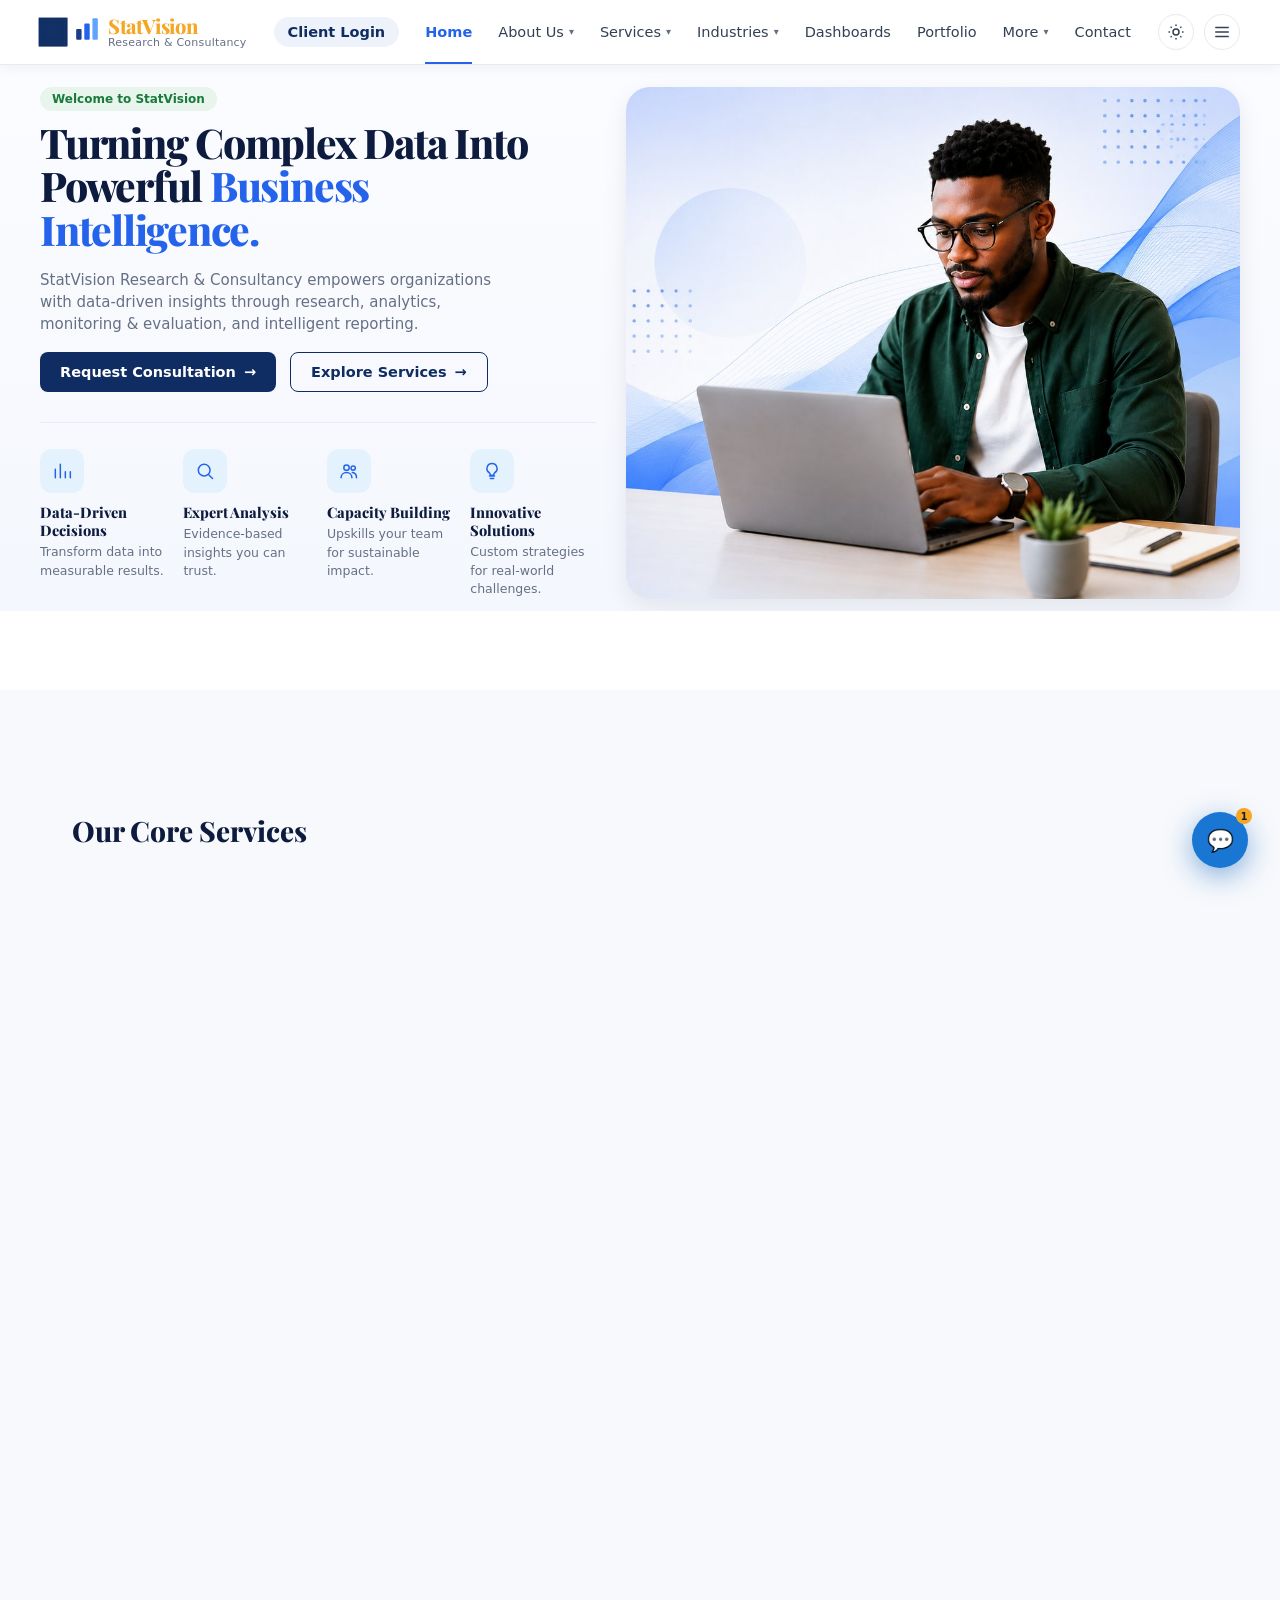
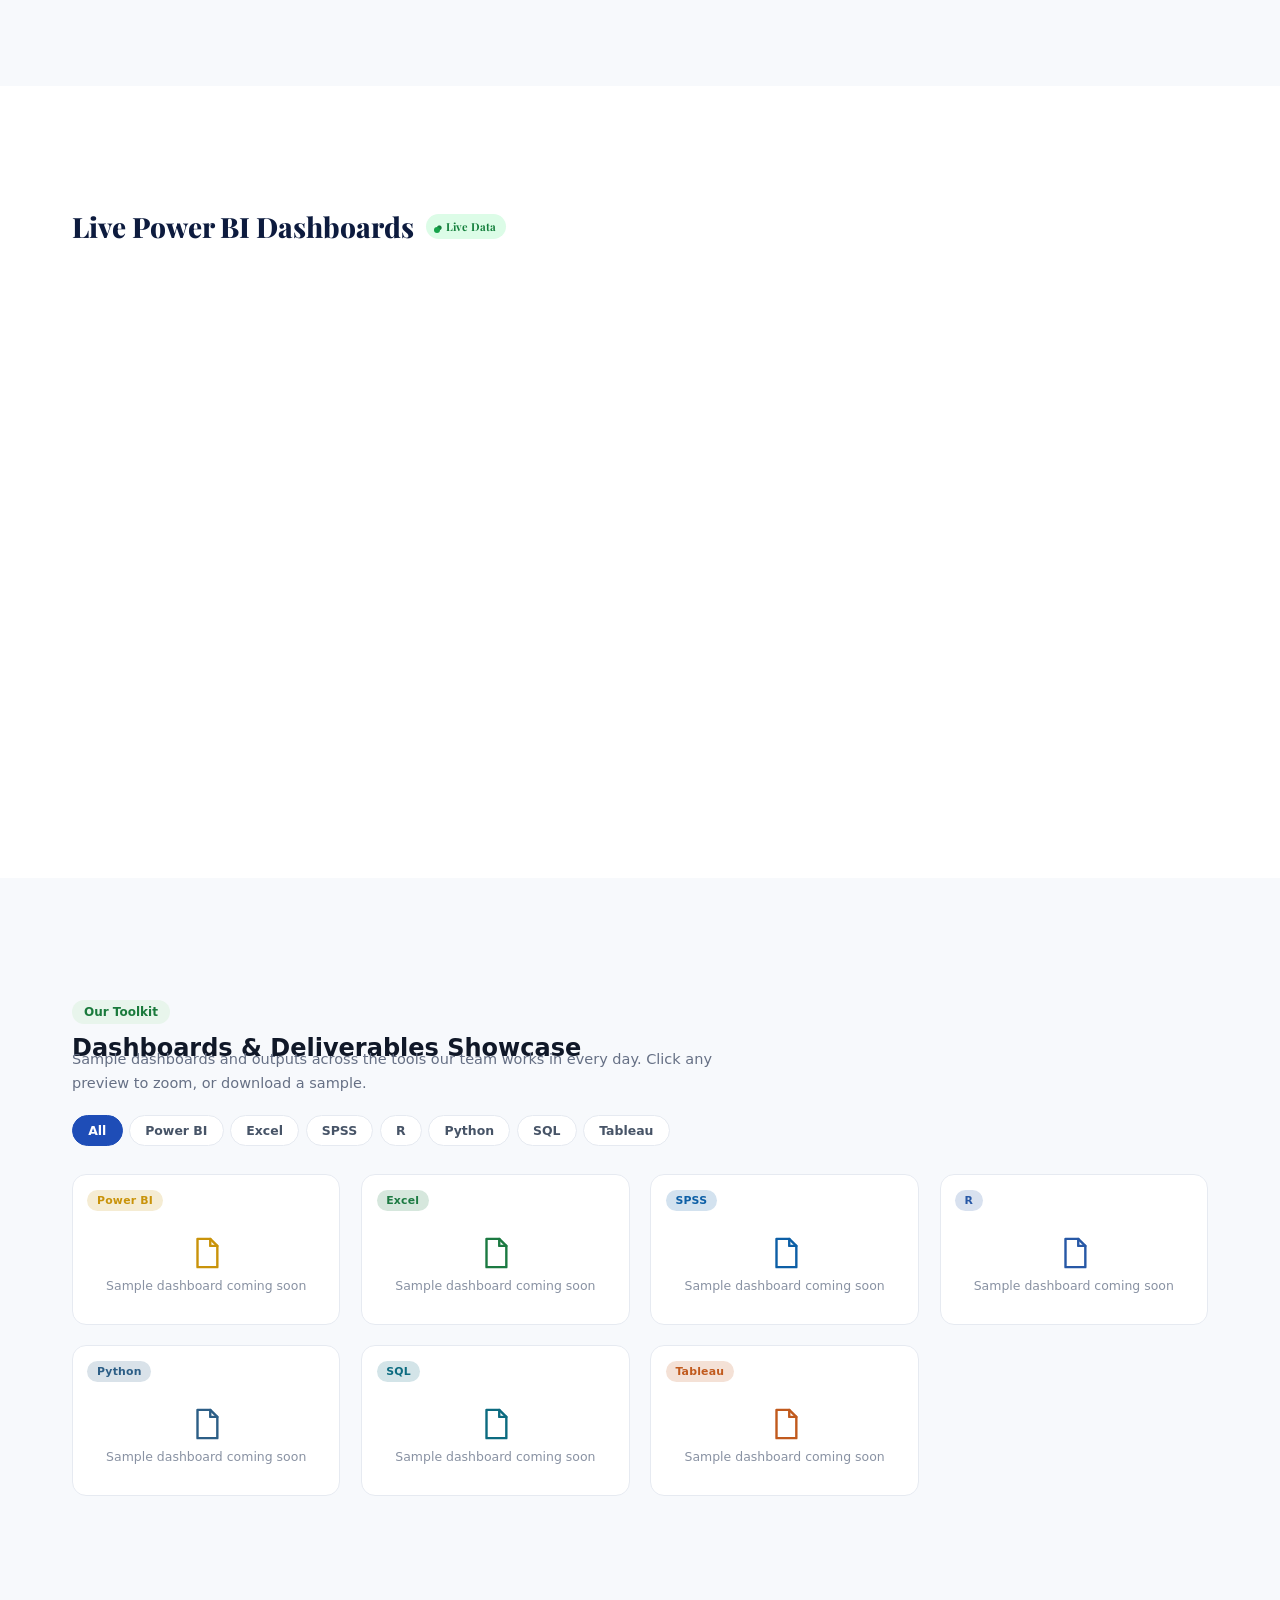
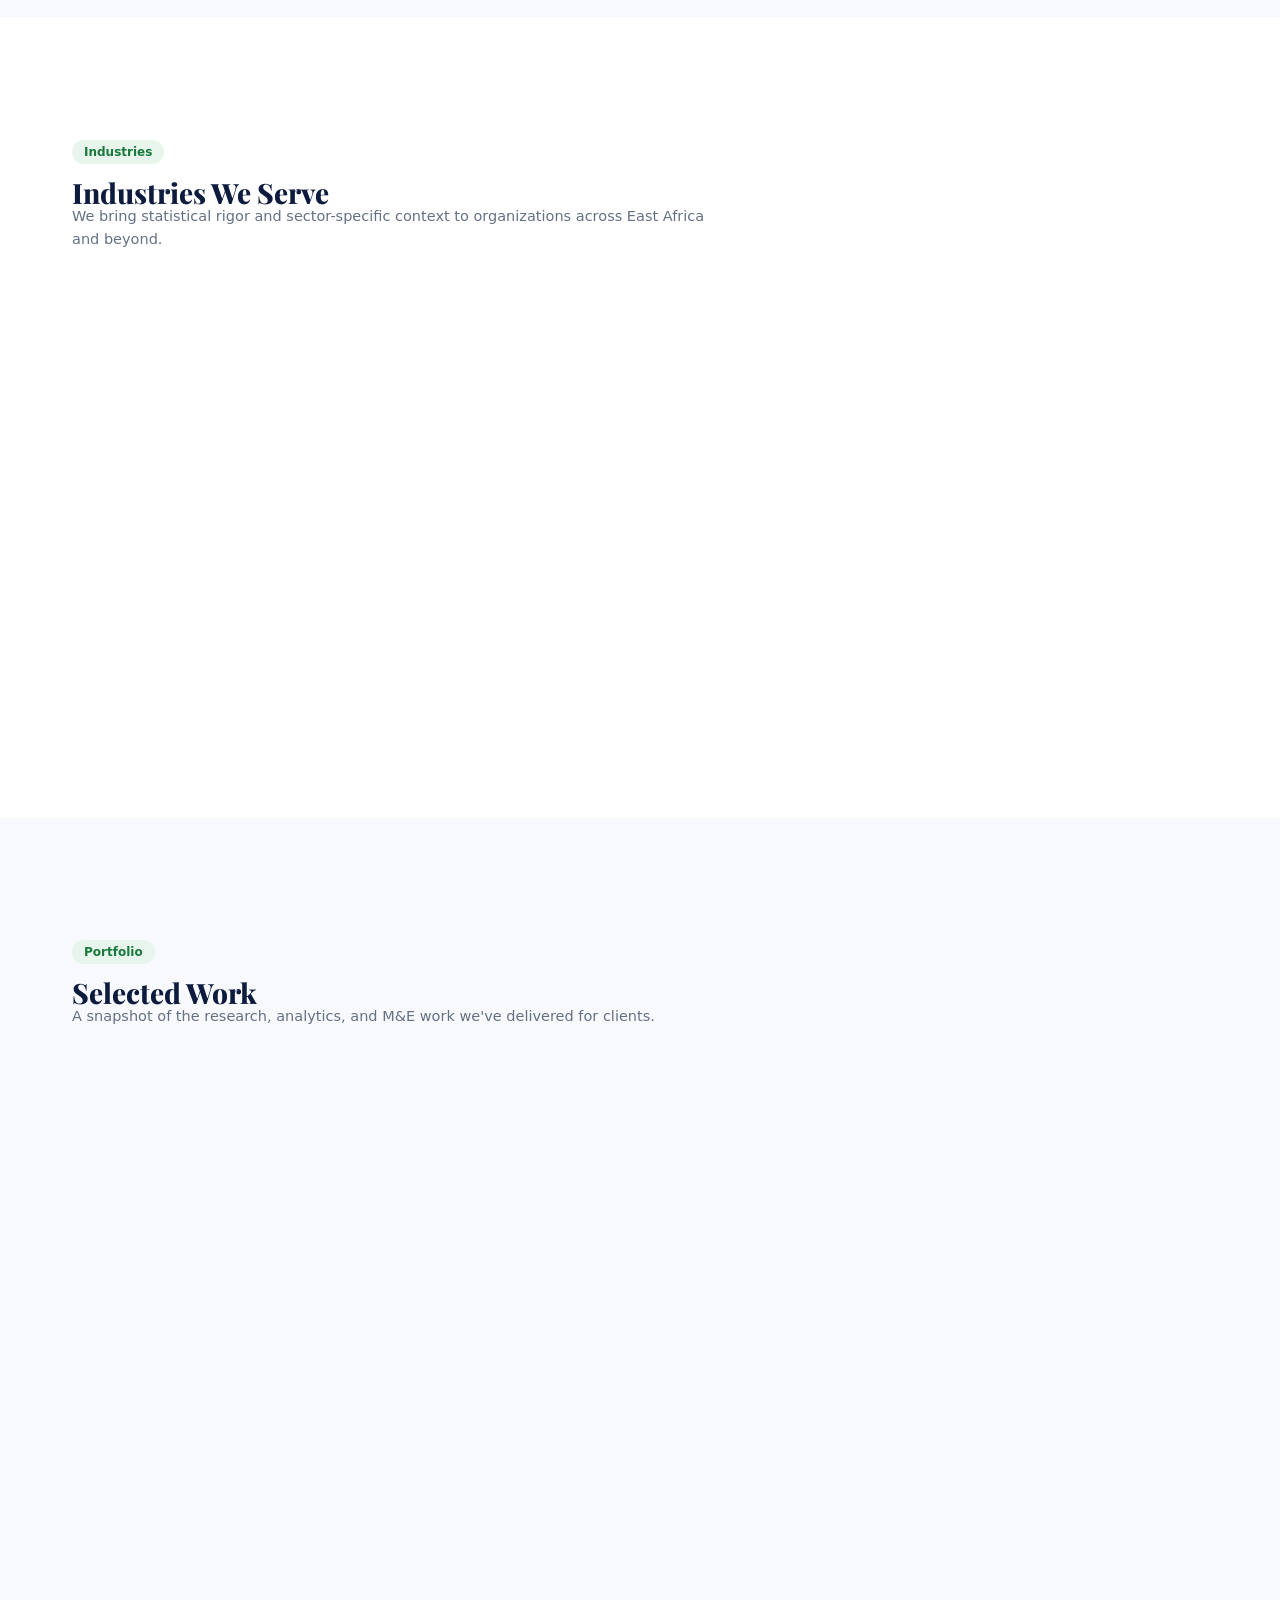
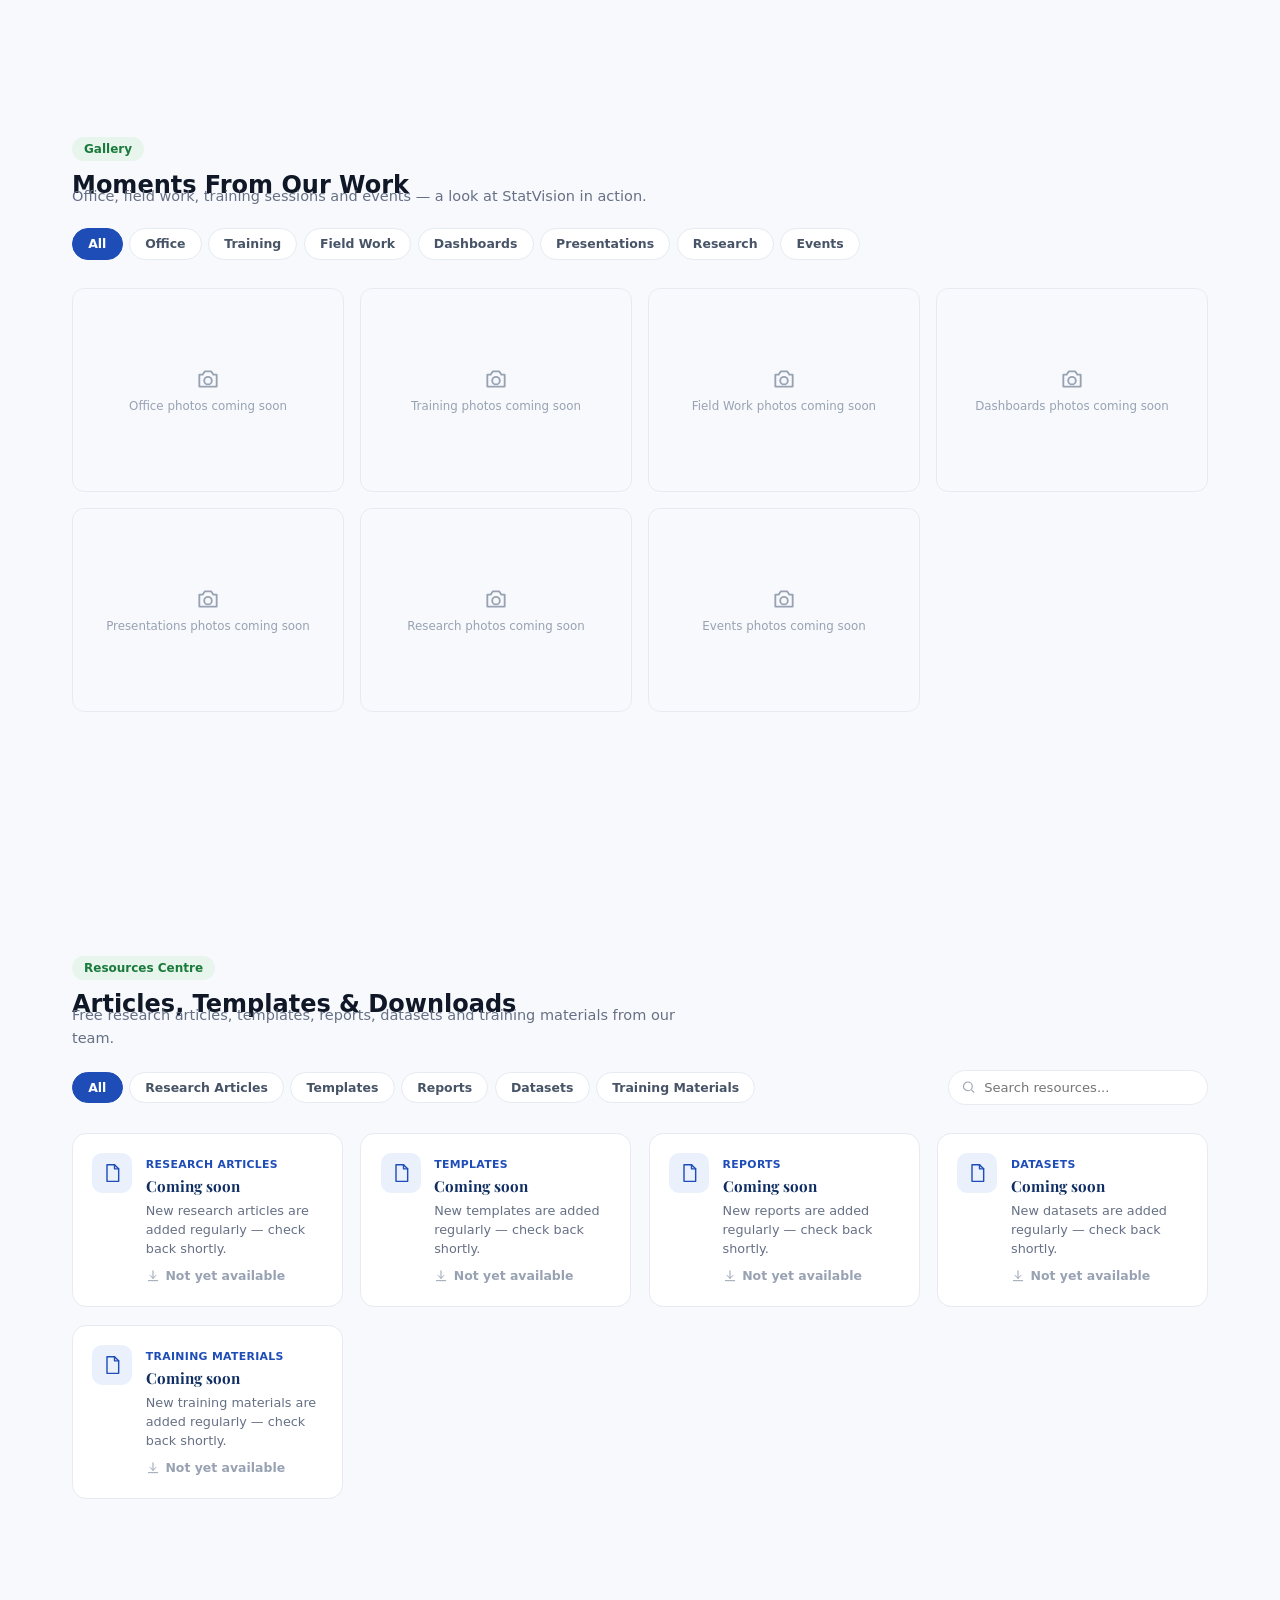
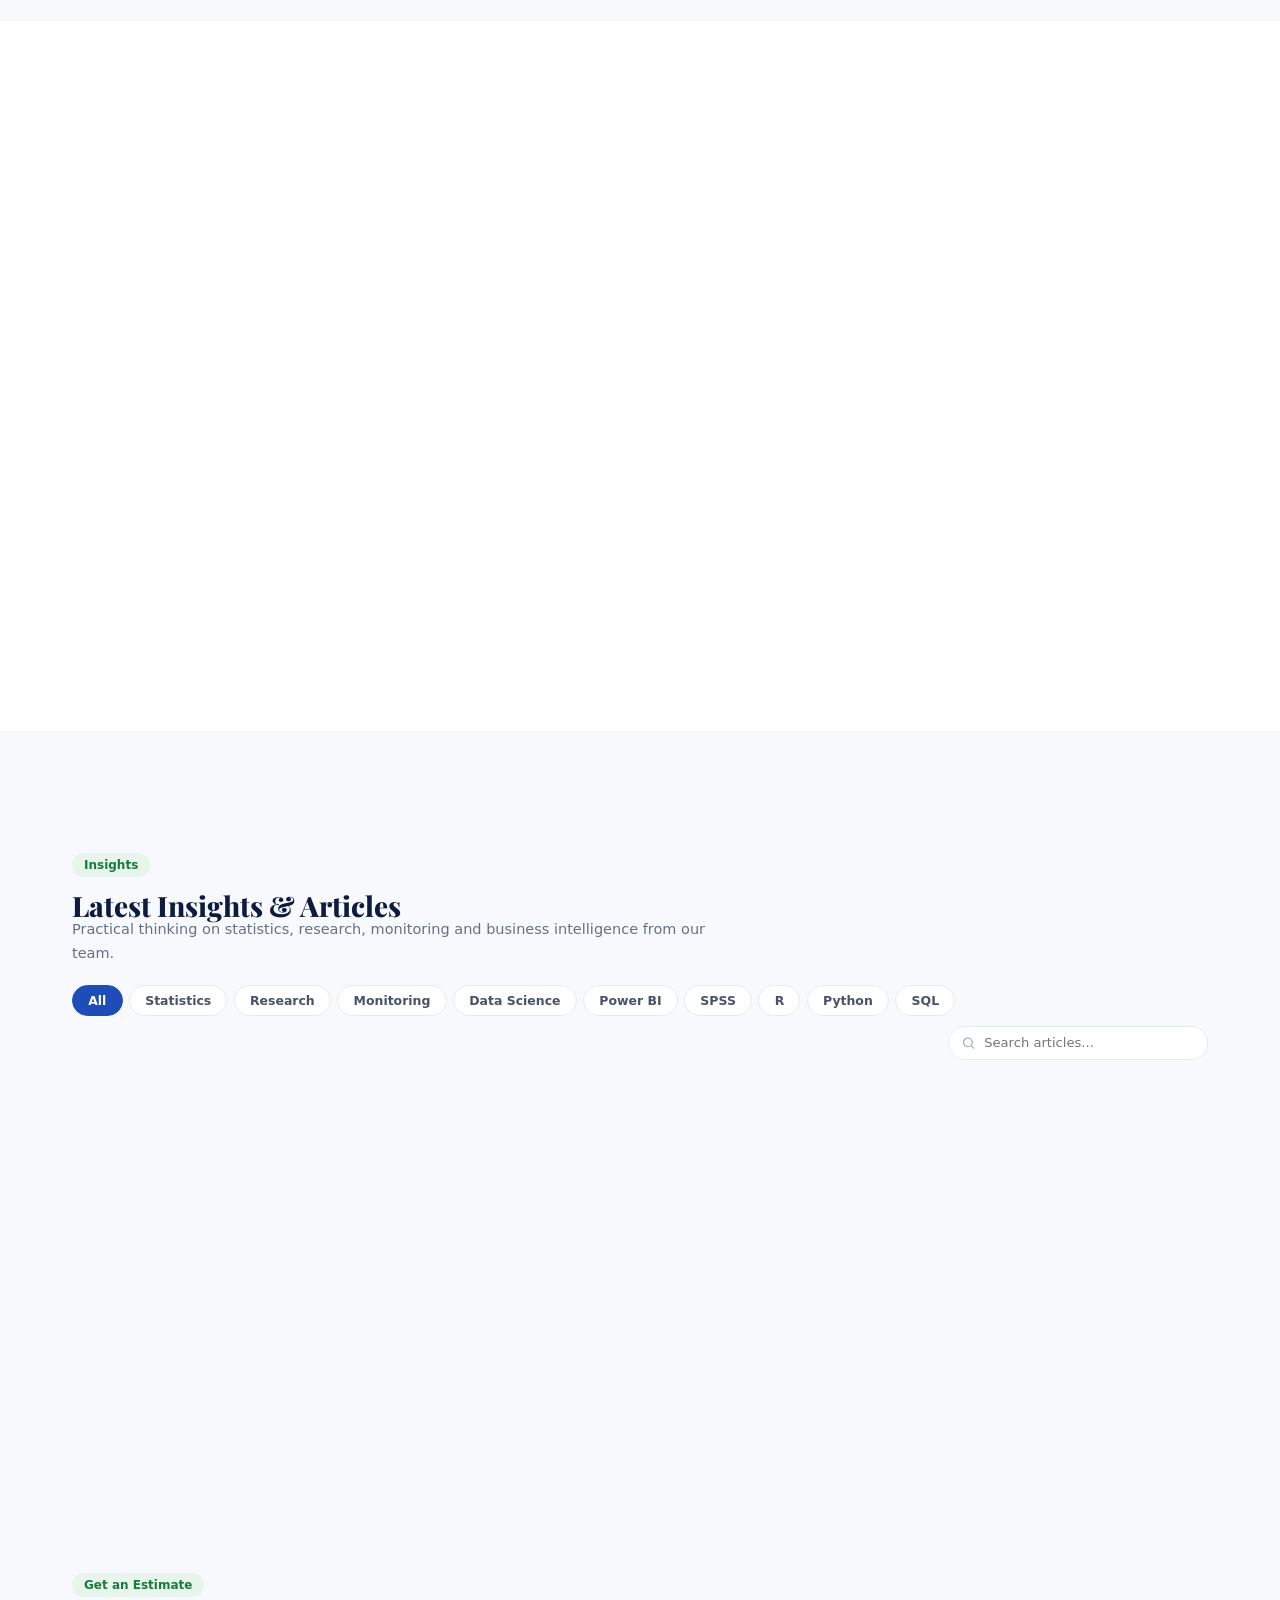
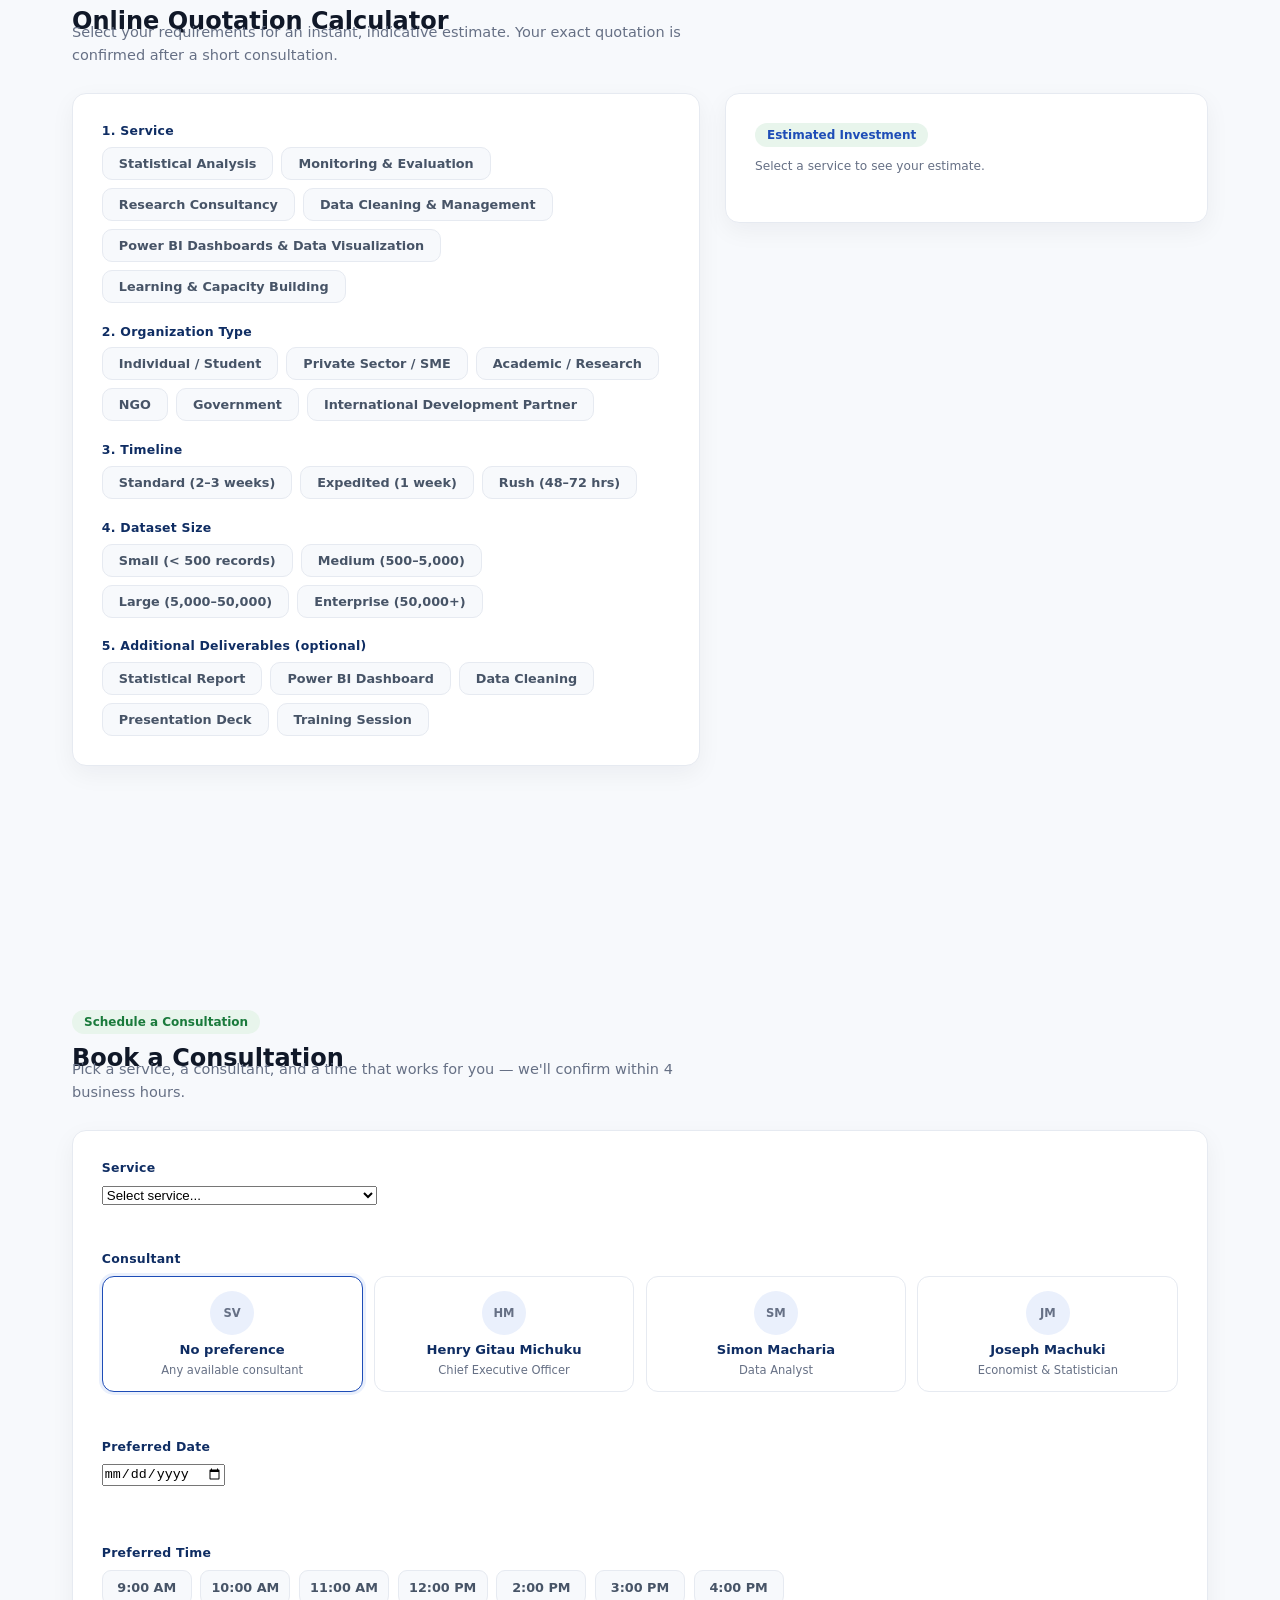
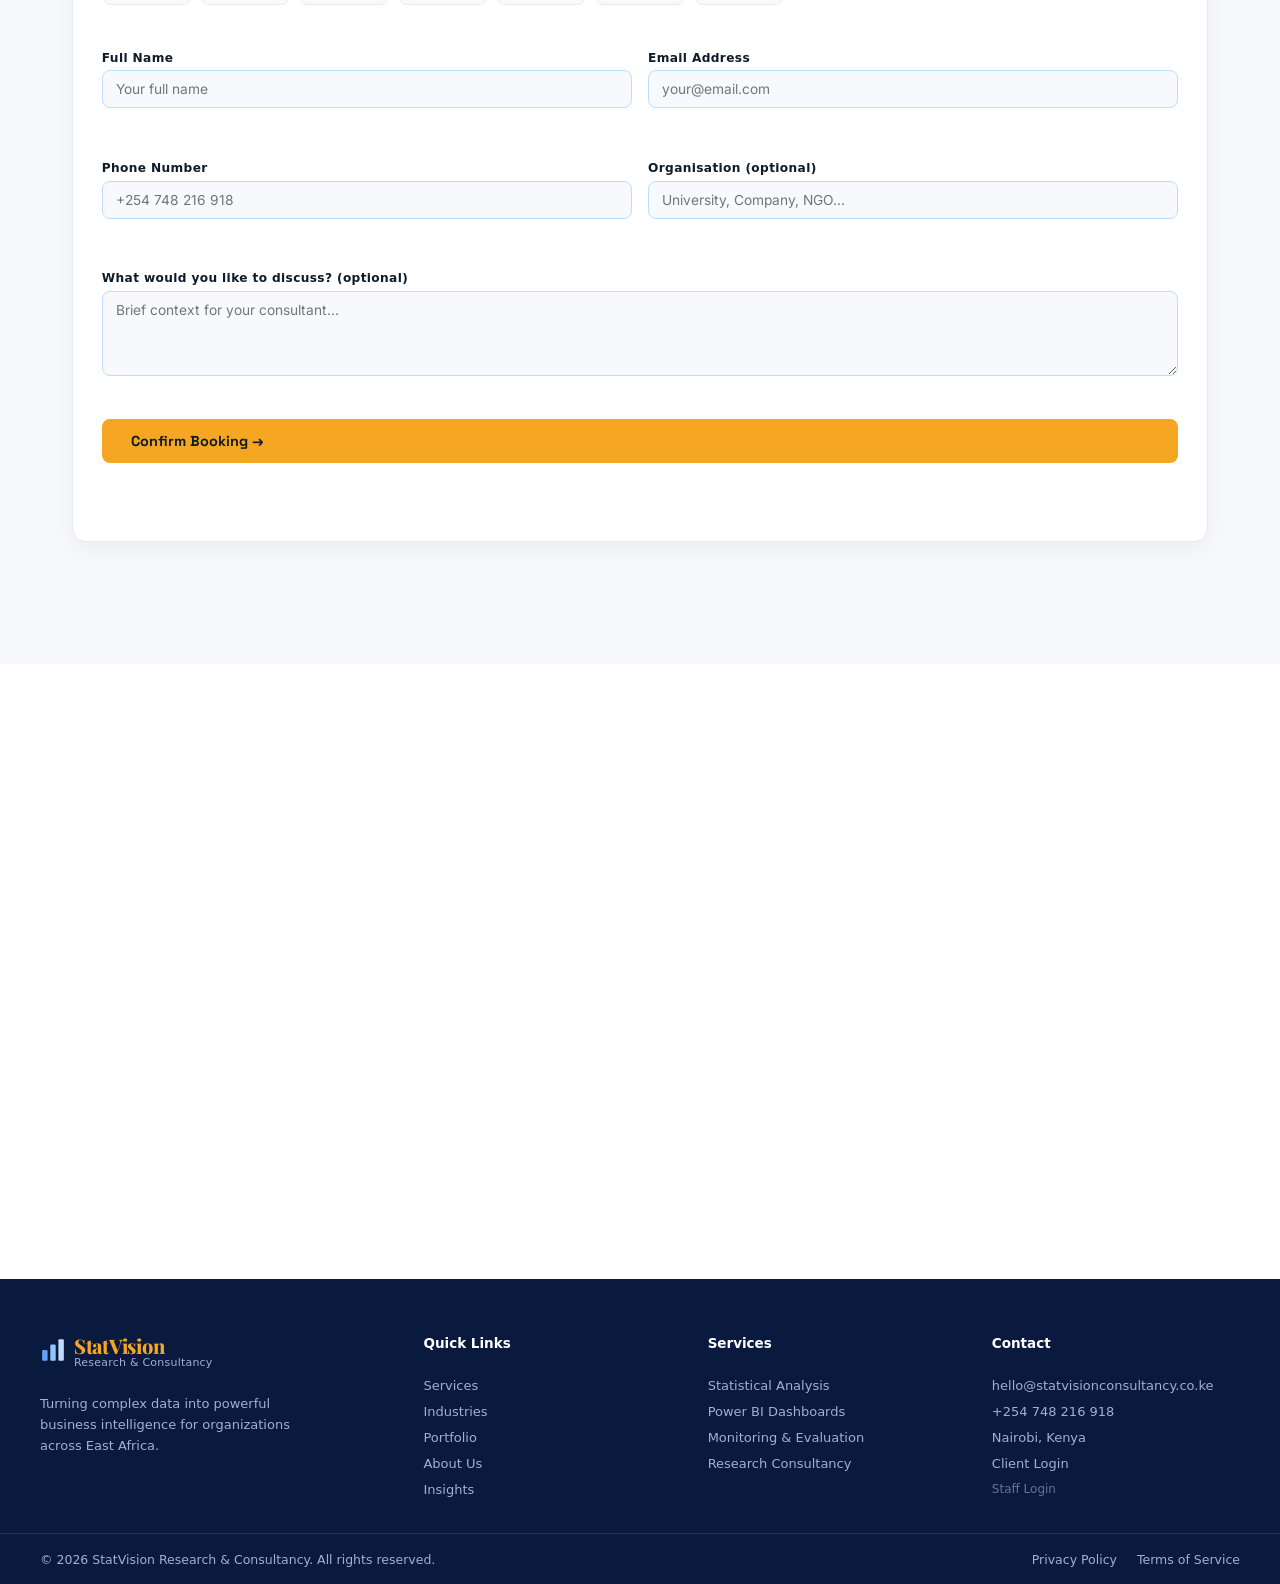
==== commit 62b57247: "Add files via upload" ====
--- a/index.html
+++ b/index.html
@@ -192,7 +192,7 @@
         <span class="hvd-dots hvd-dots-2"></span>
       </div>
       <div class="hero-professional">
-        <img src="assets/hero-consultant-v2.jpg"
+        <img src="hero-consultant.jpg"
              alt="StatVision data professional working on a laptop"
              class="hero-professional-image">
       </div>
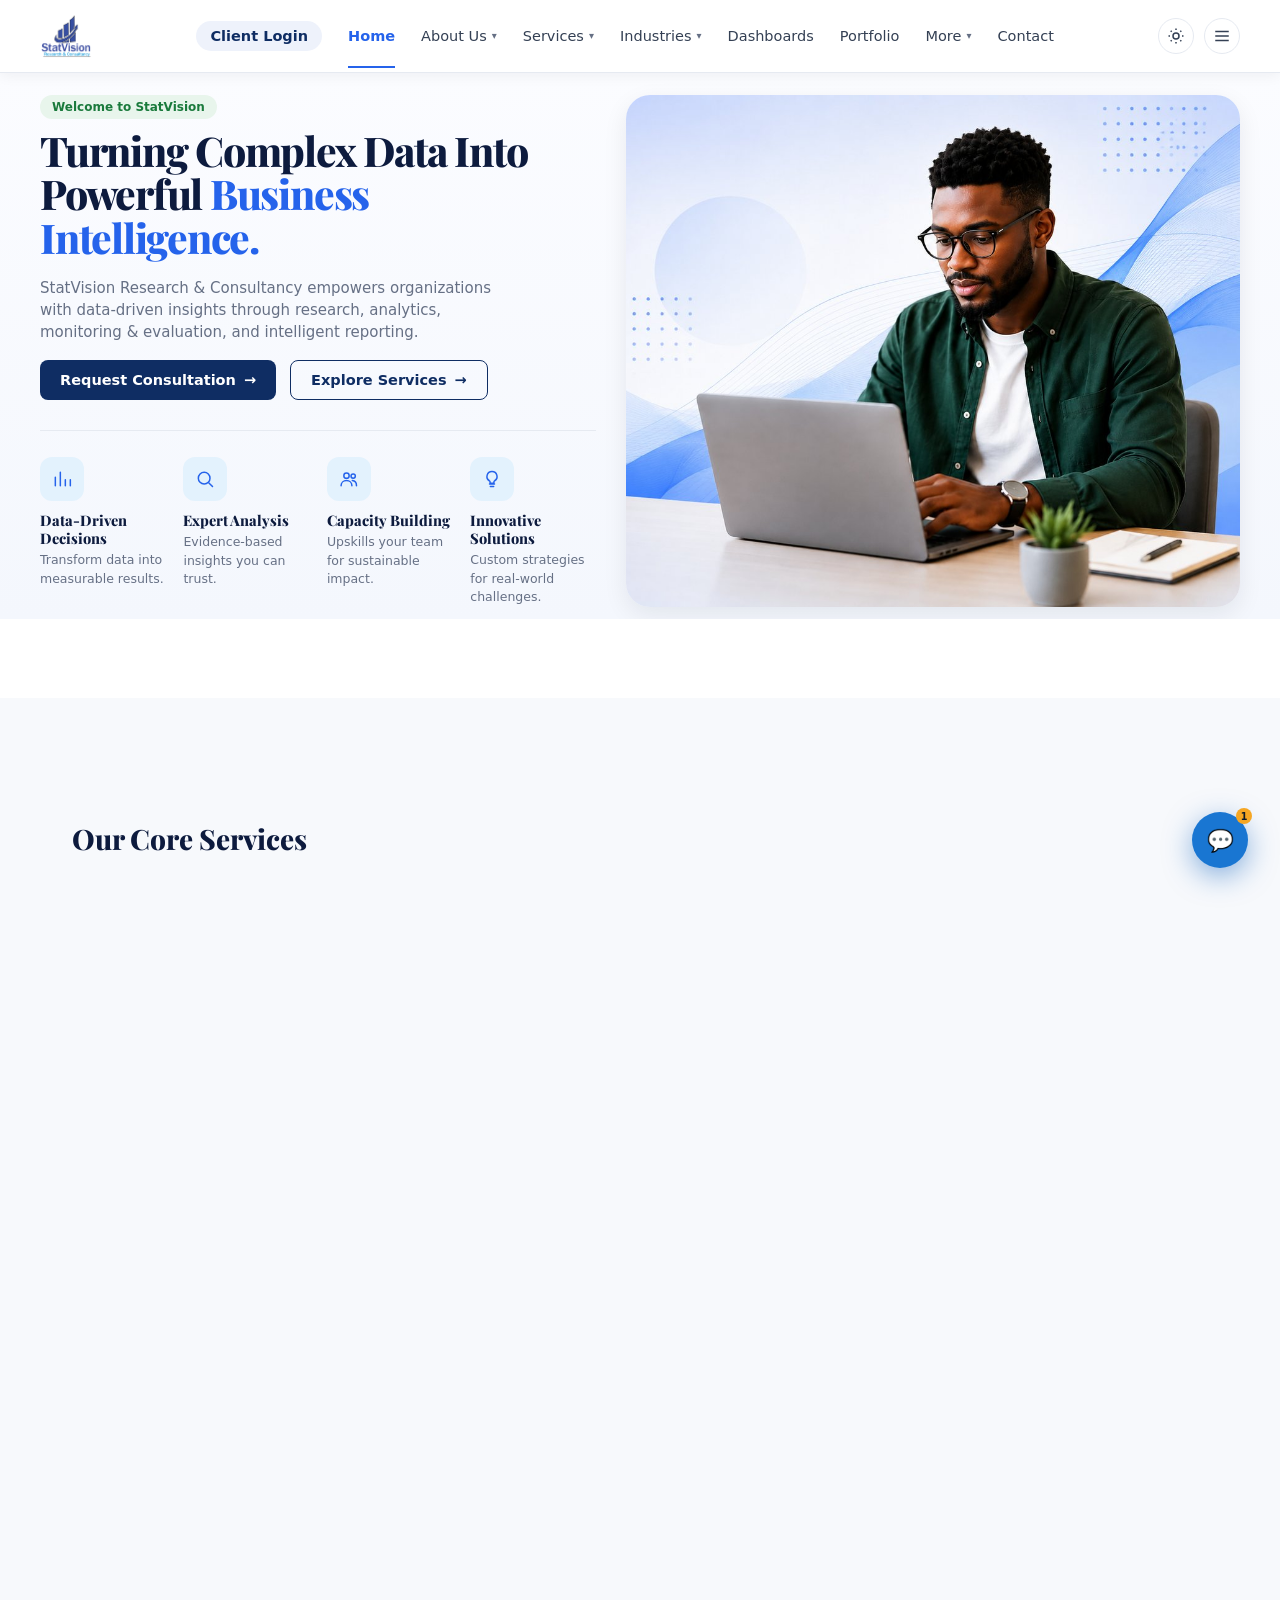
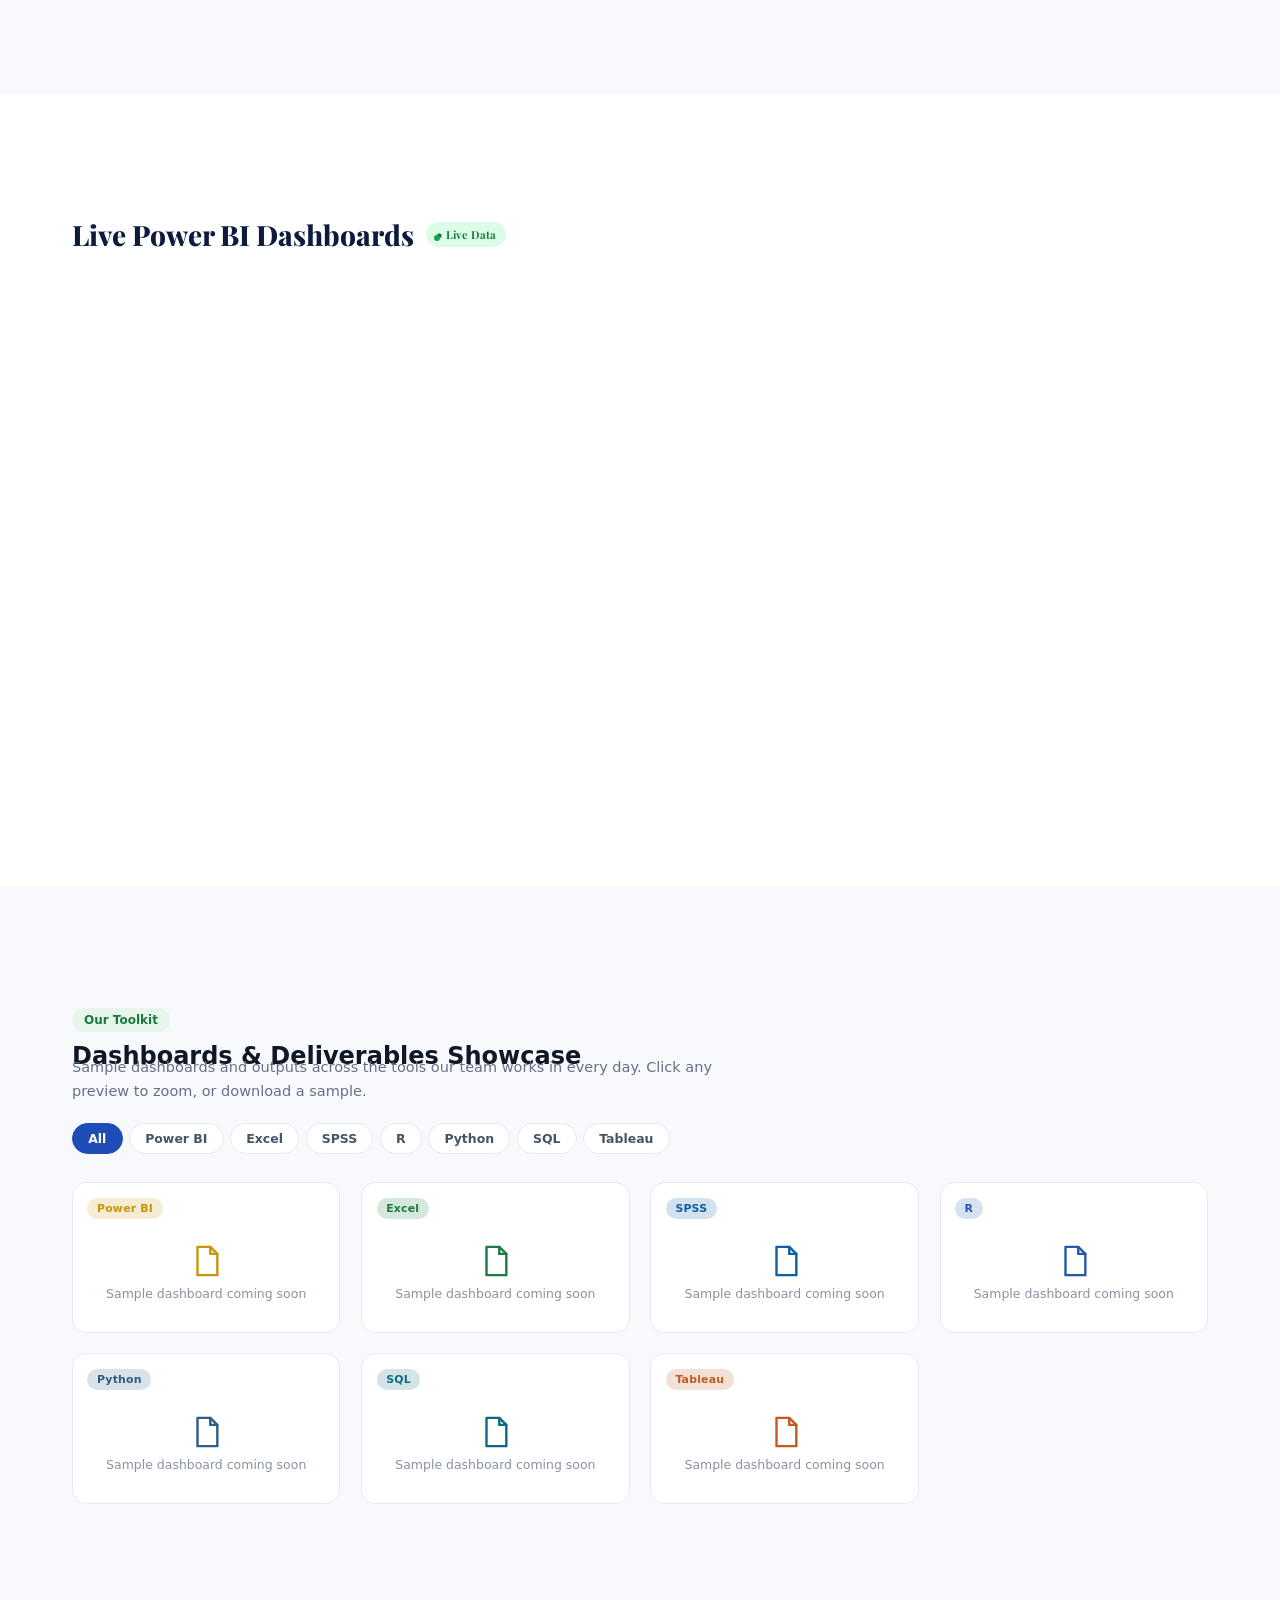
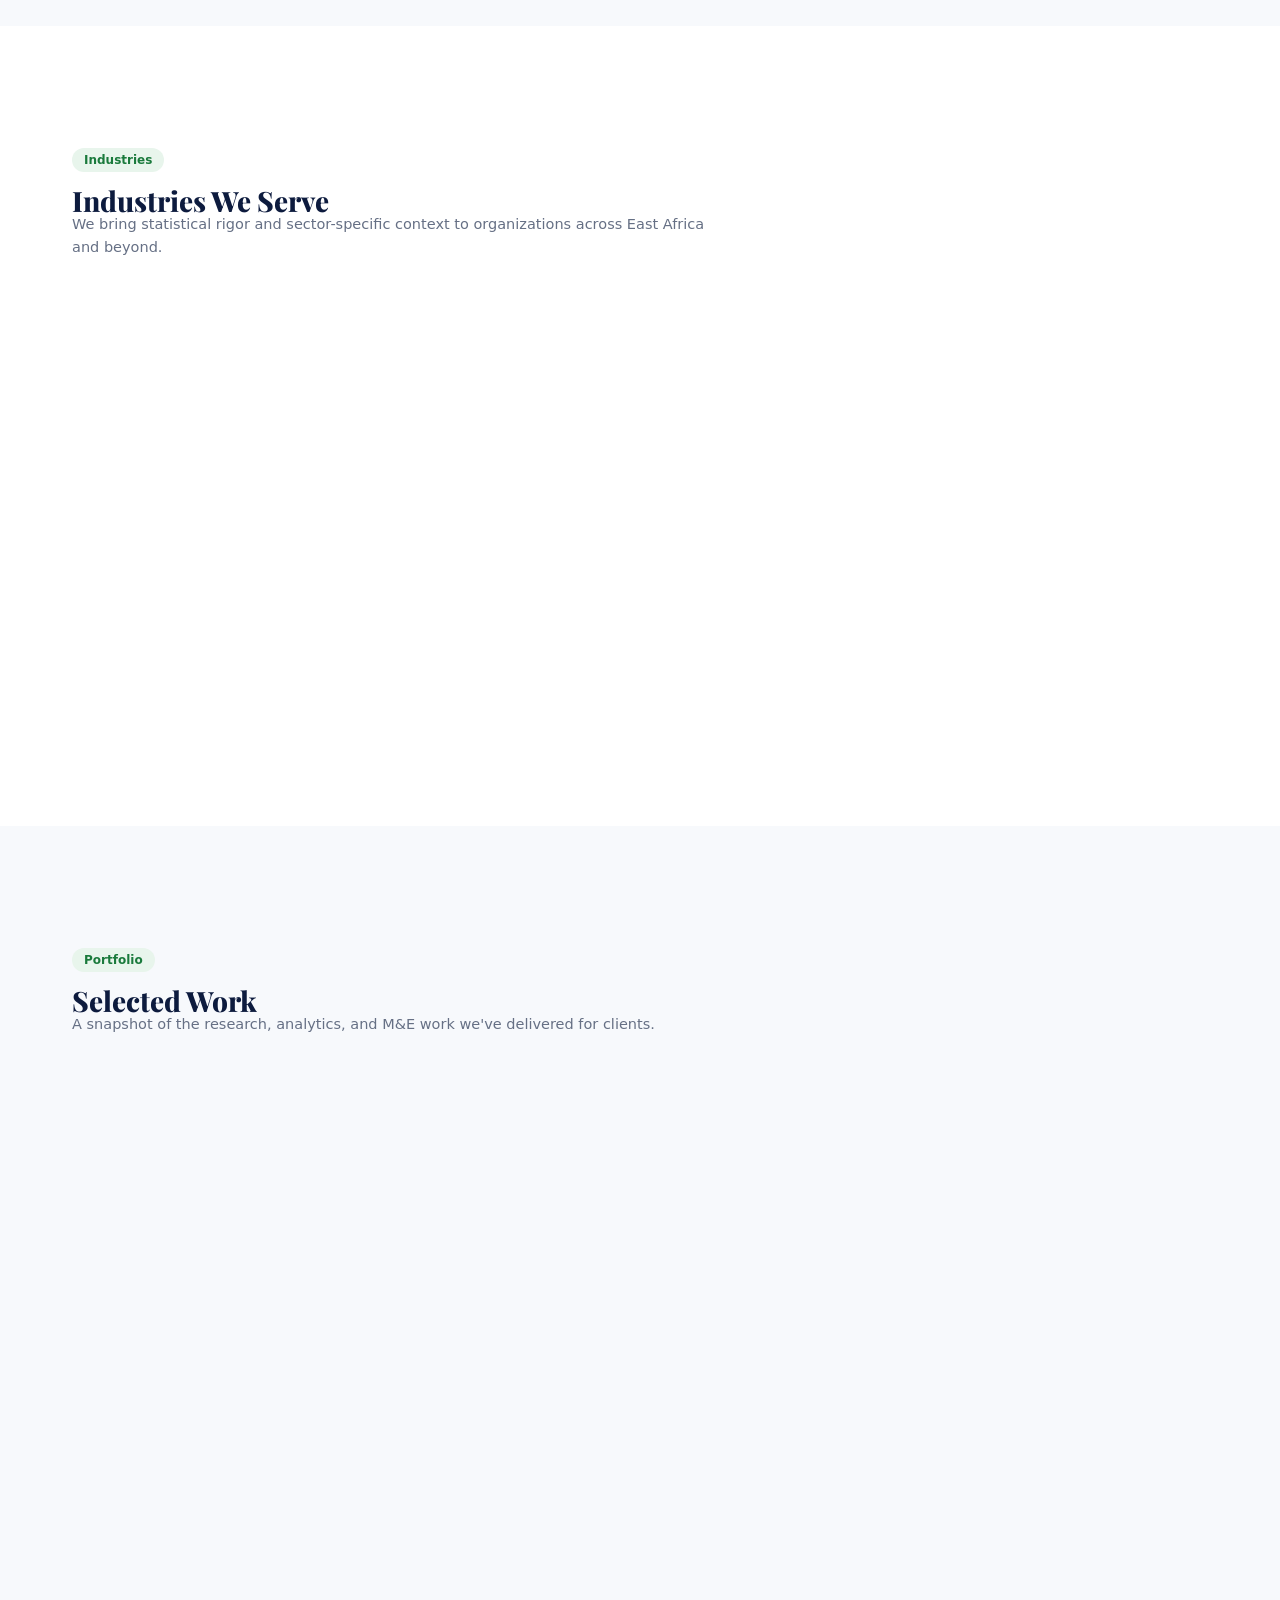
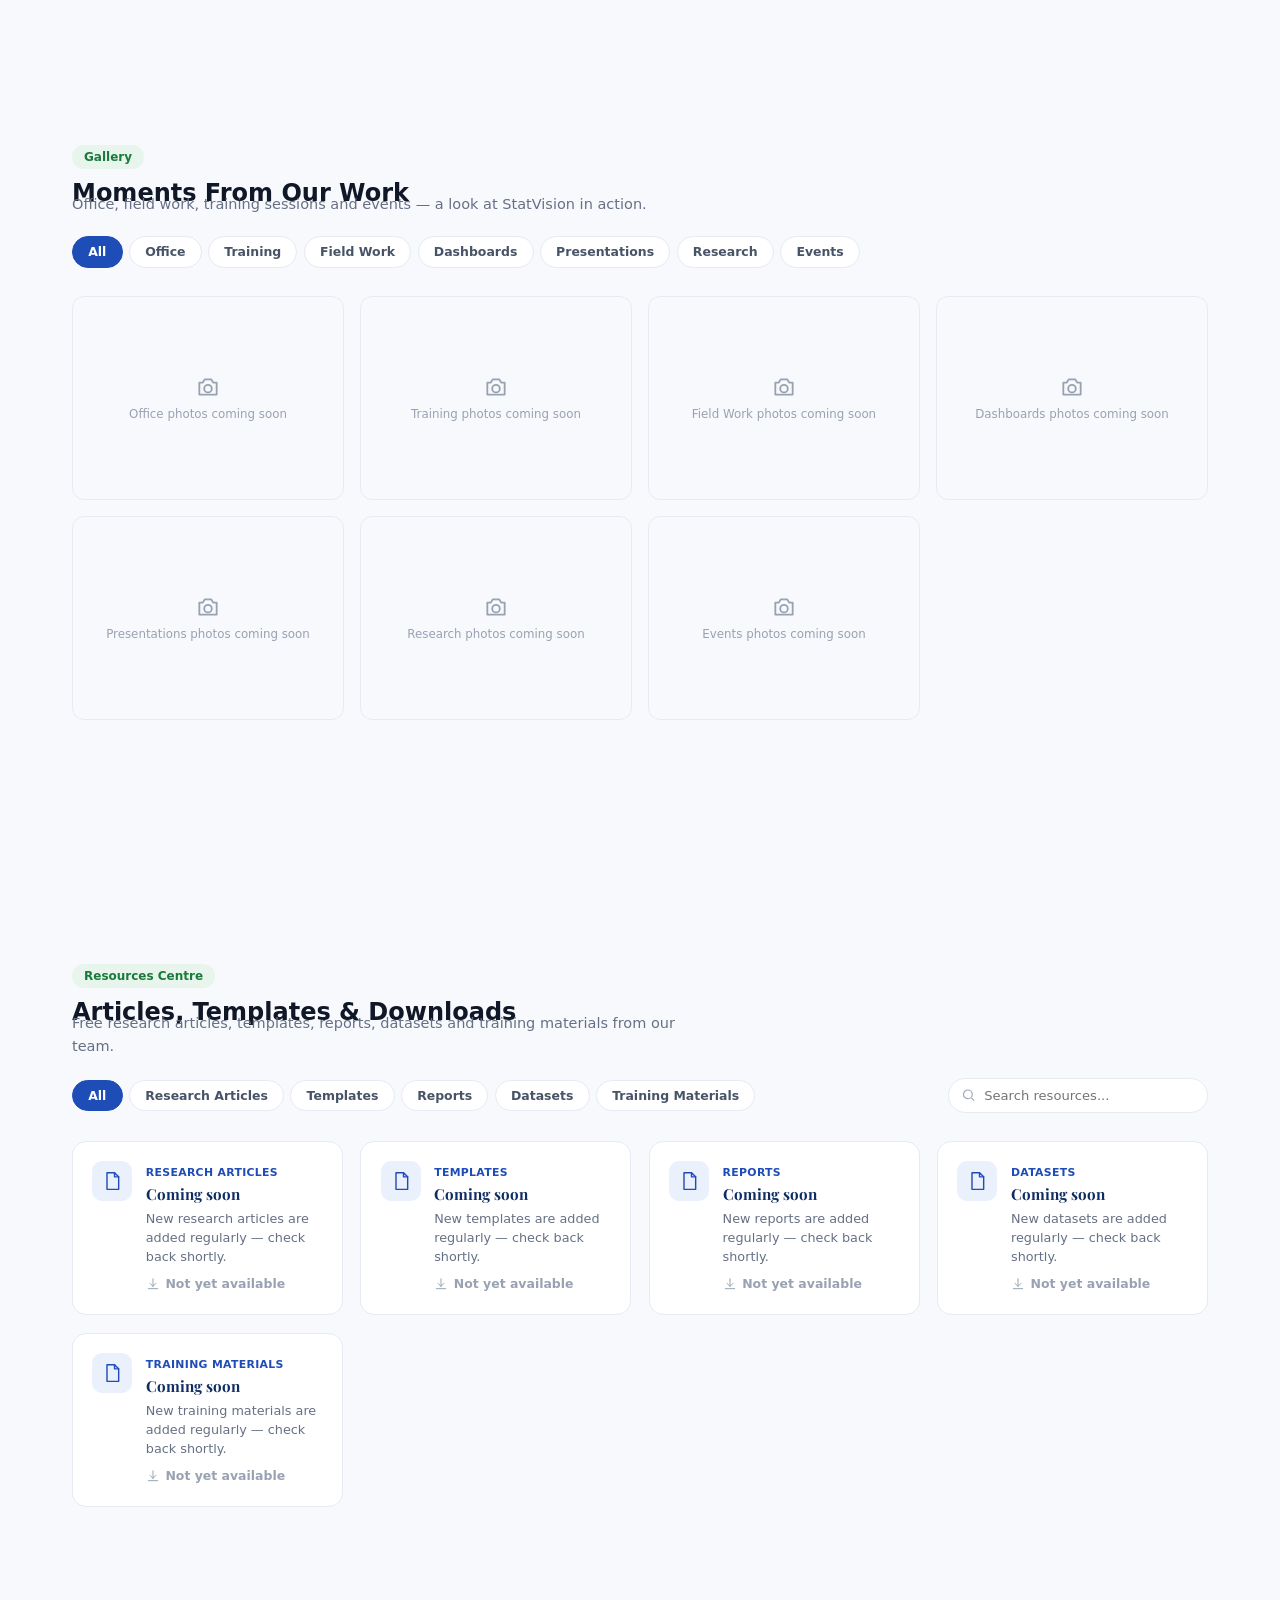
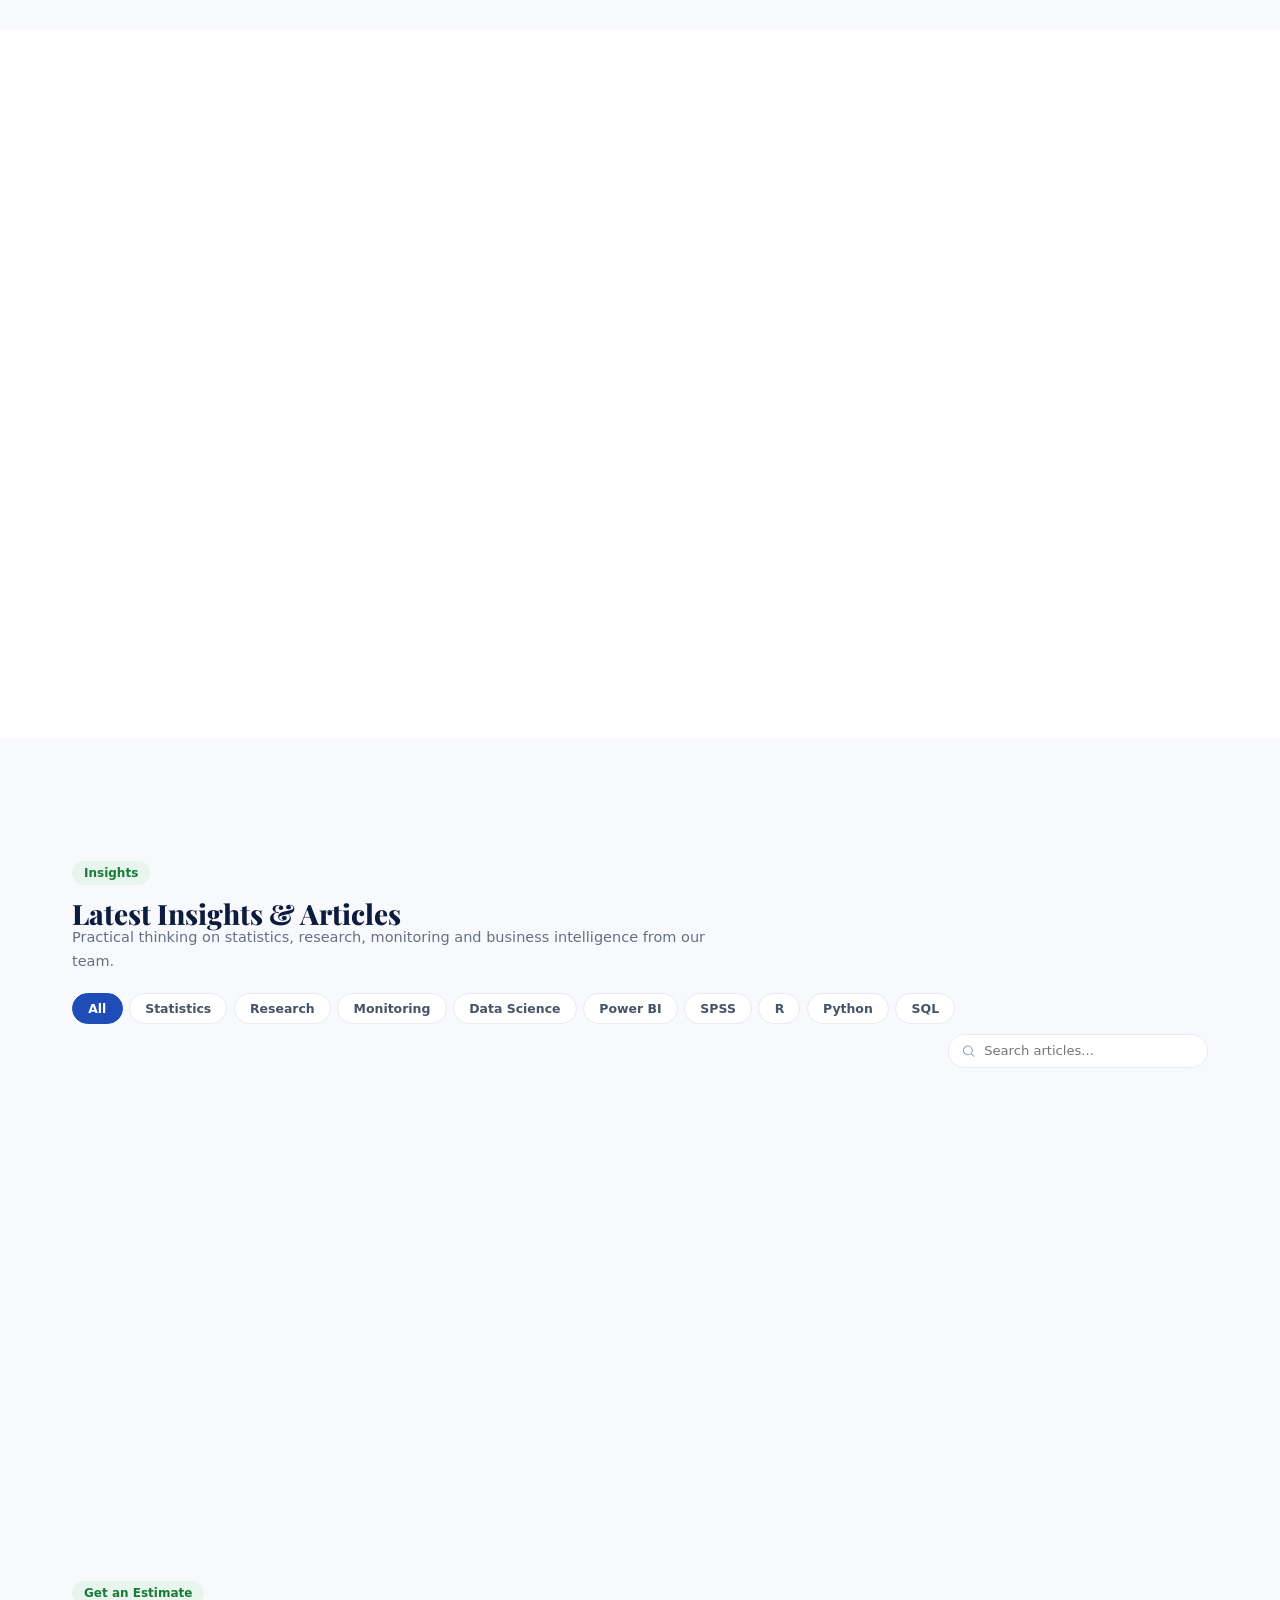
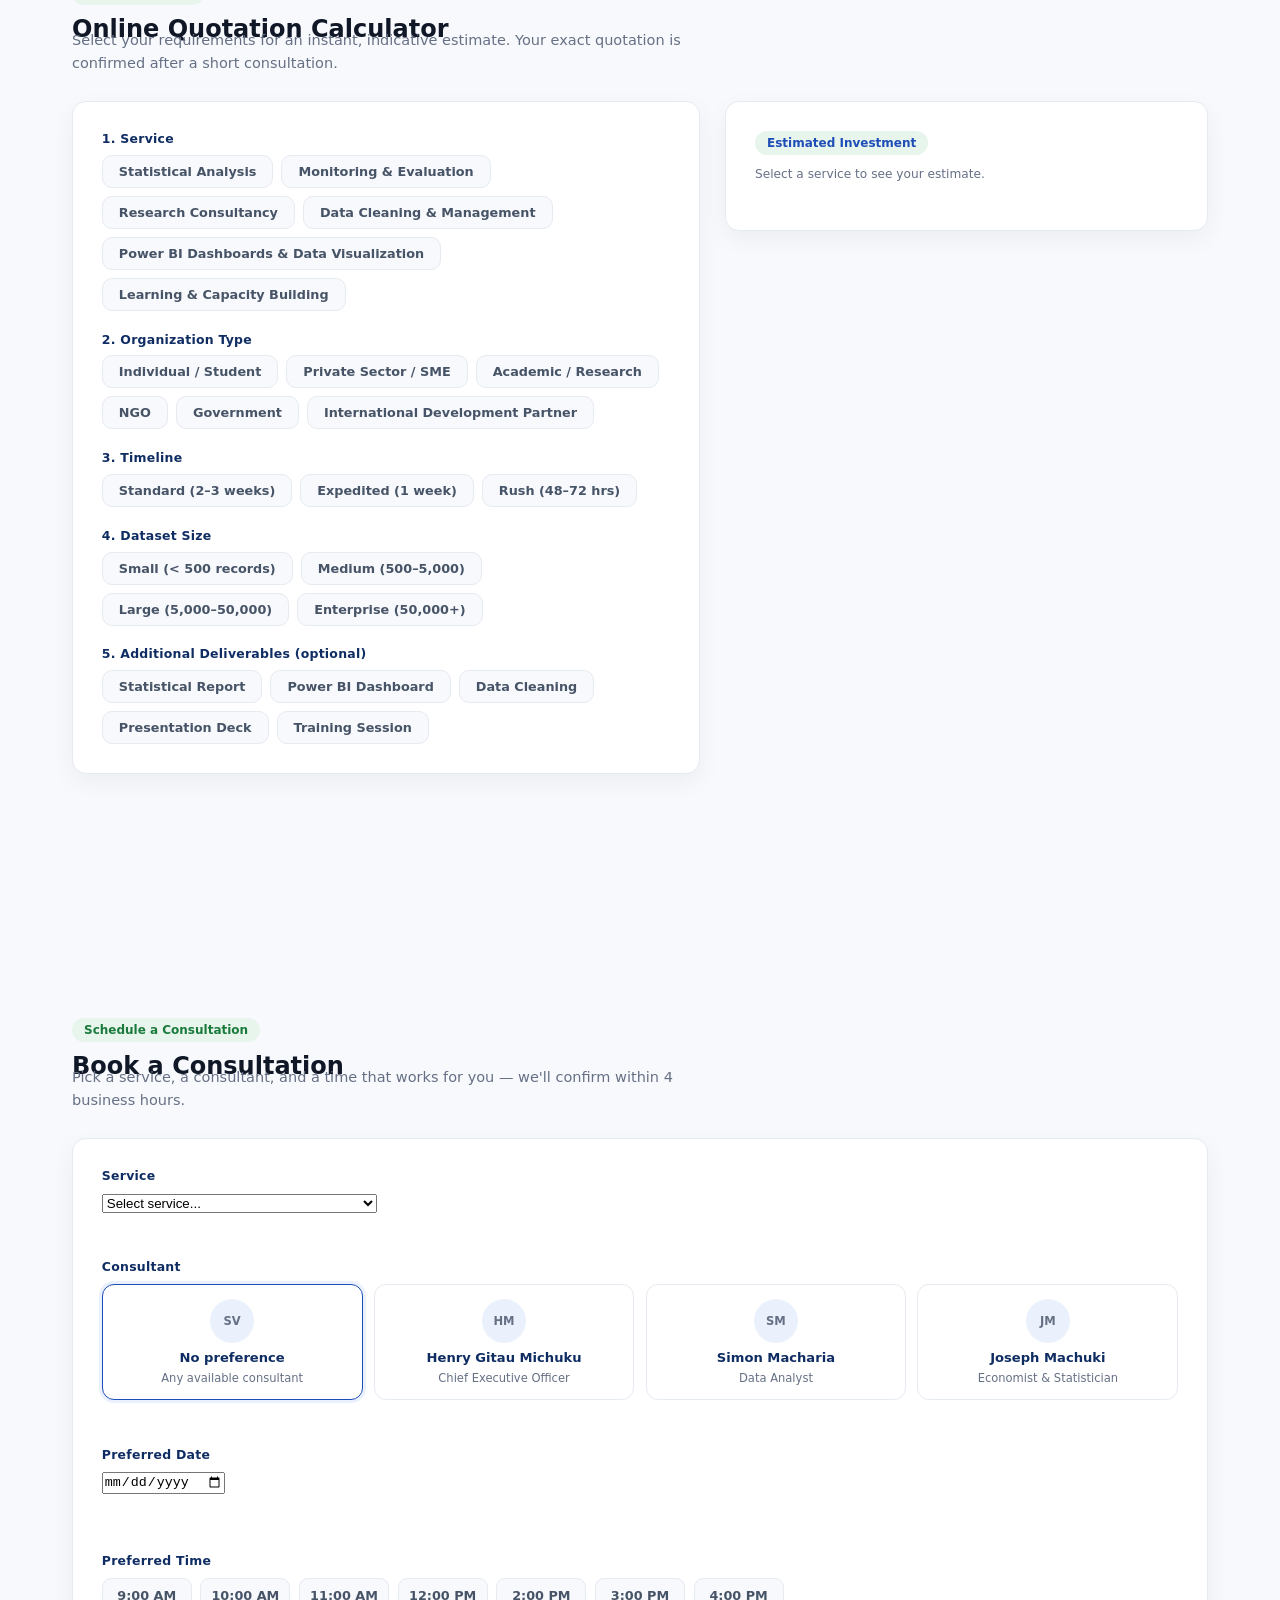
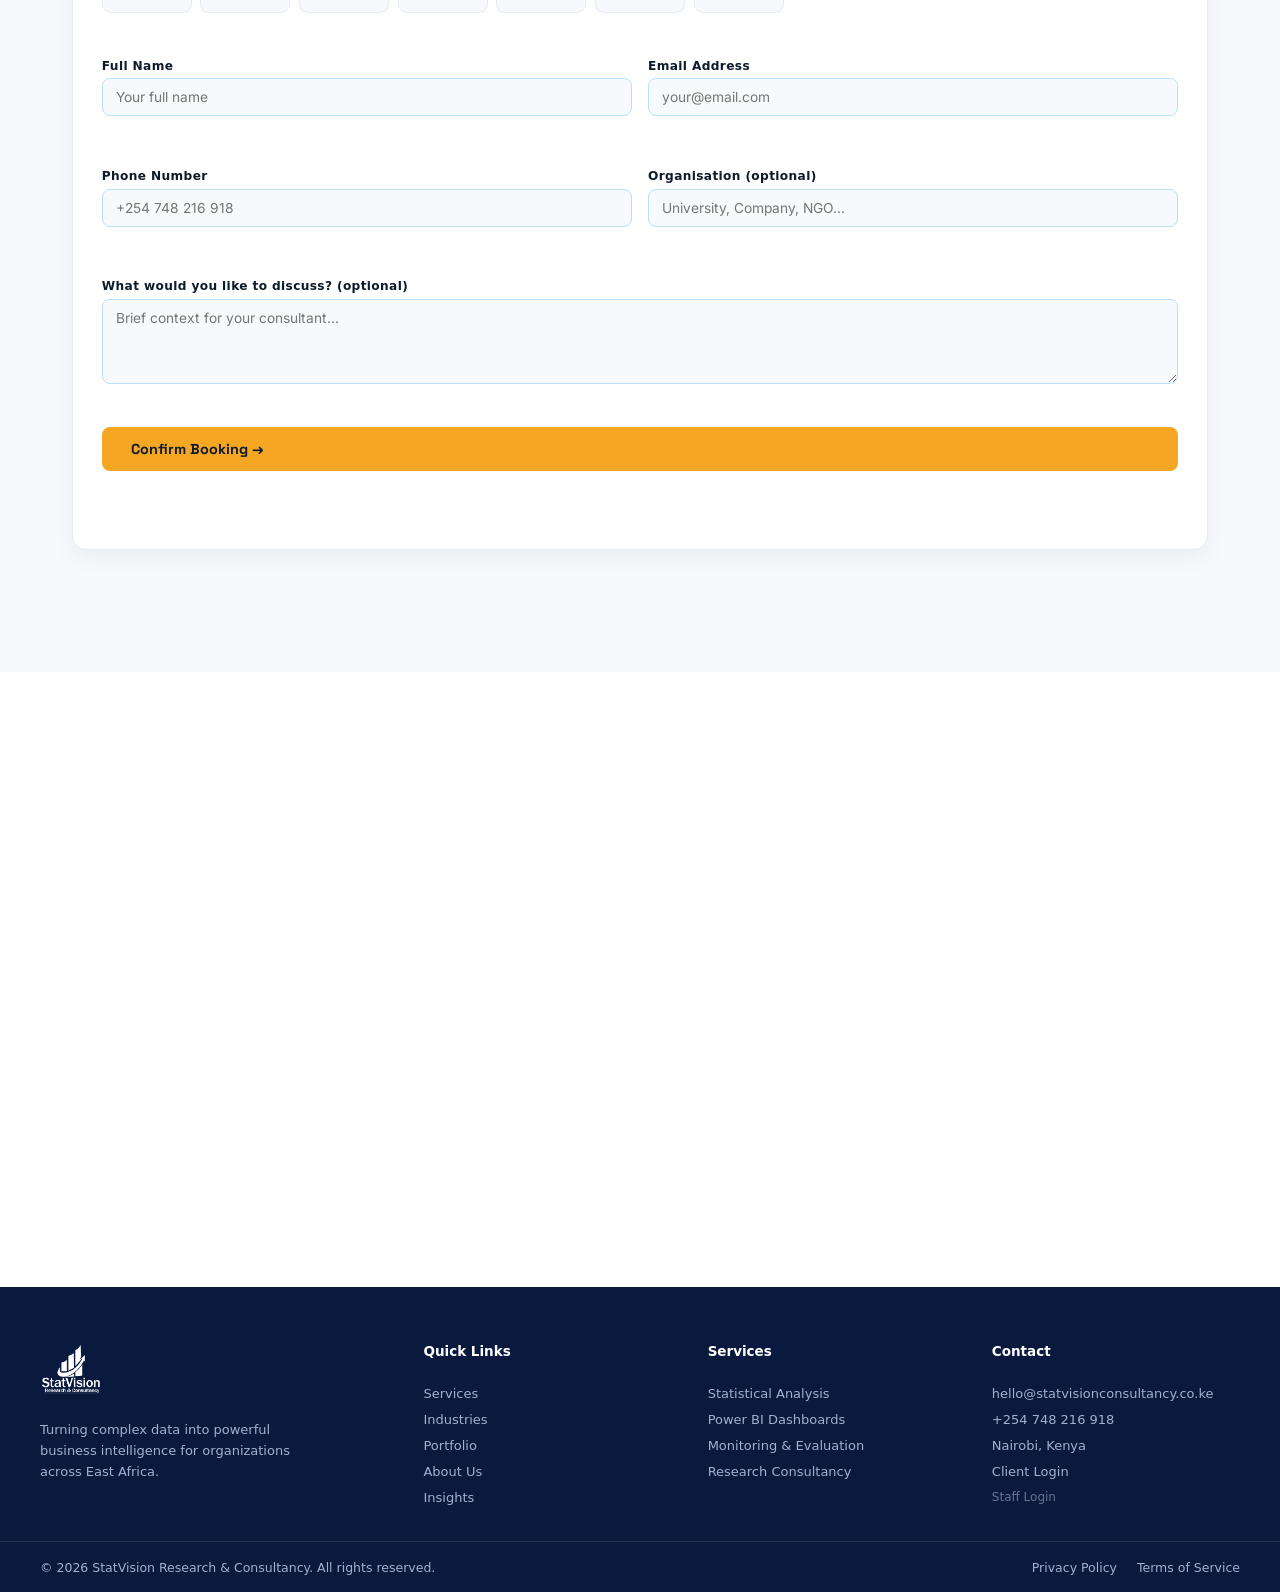
==== commit 9618c43f: "Add files via upload" ====
--- a/index.html
+++ b/index.html
@@ -15,6 +15,7 @@
 <script src="https://www.gstatic.com/firebasejs/10.13.0/firebase-firestore-compat.js" defer></script>
 <script src="https://www.gstatic.com/firebasejs/10.13.0/firebase-storage-compat.js" defer></script>
 <script src="firebase-config.js" defer></script>
+<script src="hero-rotator.js" defer></script>
 <script src="app.js" defer></script>
 <script src="navbar.js" defer></script>
 <script src="content-hubs.js" defer></script>
@@ -24,27 +25,7 @@
 <header class="navbar" id="mainNav">
   <div class="nav-inner">
     <a href="#" class="logo" onclick="showPage('home');window.scrollTo(0,0);return false">
-      <span class="cube-wrap" aria-hidden="true">
-        <span class="cube3d">
-          <span class="cube-face cube-front"></span>
-          <span class="cube-face cube-back"></span>
-          <span class="cube-face cube-right"></span>
-          <span class="cube-face cube-left"></span>
-          <span class="cube-face cube-top"></span>
-          <span class="cube-face cube-bottom"></span>
-        </span>
-      </span>
-      <span class="logo-mark">
-        <svg viewBox="0 0 24 24" width="26" height="26" fill="none">
-          <rect x="2" y="12" width="5" height="10" rx="1" fill="#1e3a8a"/>
-          <rect x="9.5" y="7" width="5" height="15" rx="1" fill="#2563eb"/>
-          <rect x="17" y="2" width="5" height="20" rx="1" fill="#60a5fa"/>
-        </svg>
-      </span>
-      <span class="logo-text">
-        StatVision
-        <small>Research &amp; Consultancy</small>
-      </span>
+      <img src="statvision-logo.png" alt="StatVision Research &amp; Consultancy" class="logo-img">
     </a>
 
     <div class="nav-links">
@@ -155,7 +136,7 @@
   <div class="hero-inner">
     <div class="hero-copy">
       <span class="eyebrow">Welcome to StatVision</span>
-      <h1>Turning Complex Data Into Powerful <span class="highlight">Business Intelligence.</span></h1>
+      <h1 id="heroHeadline">Turning Complex Data Into Powerful <span class="highlight">Business Intelligence.</span></h1>
       <p class="hero-sub">StatVision Research &amp; Consultancy empowers organizations with data-driven insights through research, analytics, monitoring &amp; evaluation, and intelligent reporting.</p>
       <div class="hero-ctas">
         <a href="#" class="btn btn-primary" onclick="openModal();return false">Request Consultation <span aria-hidden="true">&rarr;</span></a>
@@ -194,7 +175,12 @@
       <div class="hero-professional">
         <img src="hero-consultant.jpg"
              alt="StatVision data professional working on a laptop"
-             class="hero-professional-image">
+             class="hero-professional-image hero-img-layer active"
+             id="heroImageA">
+        <img src=""
+             alt=""
+             class="hero-professional-image hero-img-layer"
+             id="heroImageB">
       </div>
     </div>
   </div>
@@ -732,14 +718,7 @@
   <div class="section-inner footer-inner">
     <div class="footer-col footer-brand">
       <a href="#" class="logo" onclick="showPage('home');window.scrollTo(0,0);return false">
-        <span class="logo-mark">
-          <svg viewBox="0 0 24 24" width="26" height="26" fill="none">
-            <rect x="2" y="12" width="5" height="10" rx="1" fill="#60a5fa"/>
-            <rect x="9.5" y="7" width="5" height="15" rx="1" fill="#93c5fd"/>
-            <rect x="17" y="2" width="5" height="20" rx="1" fill="#bfdbfe"/>
-          </svg>
-        </span>
-        <span class="logo-text footer-logo-text">StatVision<small>Research &amp; Consultancy</small></span>
+        <img src="statvision-logo-white.png" alt="StatVision Research &amp; Consultancy" class="logo-img footer-logo-img">
       </a>
       <p>Turning complex data into powerful business intelligence for organizations across East Africa.</p>
     </div>
@@ -1827,24 +1806,7 @@
   <div class="modal modal-fullpage" id="serviceModalCard">
     <div class="mhd sm-mhd" id="serviceModalHead">
       <div class="sm-topbar">
-        <span class="cube-wrap" aria-hidden="true">
-          <span class="cube3d">
-            <span class="cube-face cube-front"></span>
-            <span class="cube-face cube-back"></span>
-            <span class="cube-face cube-right"></span>
-            <span class="cube-face cube-left"></span>
-            <span class="cube-face cube-top"></span>
-            <span class="cube-face cube-bottom"></span>
-          </span>
-        </span>
-        <span class="logo-mark">
-          <svg viewBox="0 0 24 24" width="20" height="20" fill="none">
-            <rect x="2" y="12" width="5" height="10" rx="1" fill="#1e3a8a"/>
-            <rect x="9.5" y="7" width="5" height="15" rx="1" fill="#2563eb"/>
-            <rect x="17" y="2" width="5" height="20" rx="1" fill="#60a5fa"/>
-          </svg>
-        </span>
-        <span class="logo-text" style="font-size:15px">StatVision<small>Research &amp; Consultancy</small></span>
+        <img src="statvision-logo.png" alt="StatVision Research &amp; Consultancy" class="logo-img sm-topbar-logo">
         <button class="sm-back-btn" onclick="closeServiceModal()">← <span class="sm-back-label">Back to Services</span></button>
       </div>
       <div class="sm-headband" id="serviceModalHeadband">
--- a/style.css
+++ b/style.css
@@ -905,6 +905,9 @@
 @keyframes cubeSpin{from{transform:rotateX(0deg) rotateY(0deg)}to{transform:rotateX(360deg) rotateY(360deg)}}
 .logo-text{font-family:var(--fheading);font-weight:800;font-size:20px;color:var(--navy);line-height:1.1;}
 .logo-text small{display:block;font-family:'Segoe UI',system-ui,sans-serif;font-weight:500;font-size:11px;color:var(--muted);letter-spacing:.02em;}
+.logo-img{height:44px;width:auto;display:block;}
+.footer-logo-img{height:52px;}
+.sm-topbar-logo{height:32px;}
 .nav-links{display:flex;gap:26px;align-items:center;}
 .nav-links a{font-size:14.5px;font-weight:500;color:#344054;transition:color .2s;}
 .nav-links a:hover{color:var(--navy);}
@@ -942,7 +945,13 @@
 .hvd-dots-1{top:4%;left:2%;}
 .hvd-dots-2{bottom:6%;right:0;}
 .hero-professional{position:relative;z-index:1;width:100%;border-radius:24px;overflow:hidden;box-shadow:var(--shadow);min-height:460px;}
-.hero-professional-image{display:block;width:100%;height:100%;object-fit:cover;object-position:center;}
+.hero-professional-image{display:block;width:100%;height:100%;object-fit:cover;object-position:center;}
+
+/* Hero rotator: headline fades out/in; images true-crossfade (both layered, opacity swaps simultaneously) */
+#heroHeadline{transition:opacity .5s ease;}
+#heroHeadline.hero-fade{opacity:0;}
+.hero-img-layer{position:absolute;inset:0;opacity:0;transition:opacity 1.1s ease;}
+.hero-img-layer.active{opacity:1;}
 
 /* TRUST BAR */
 /* STATS BAR */
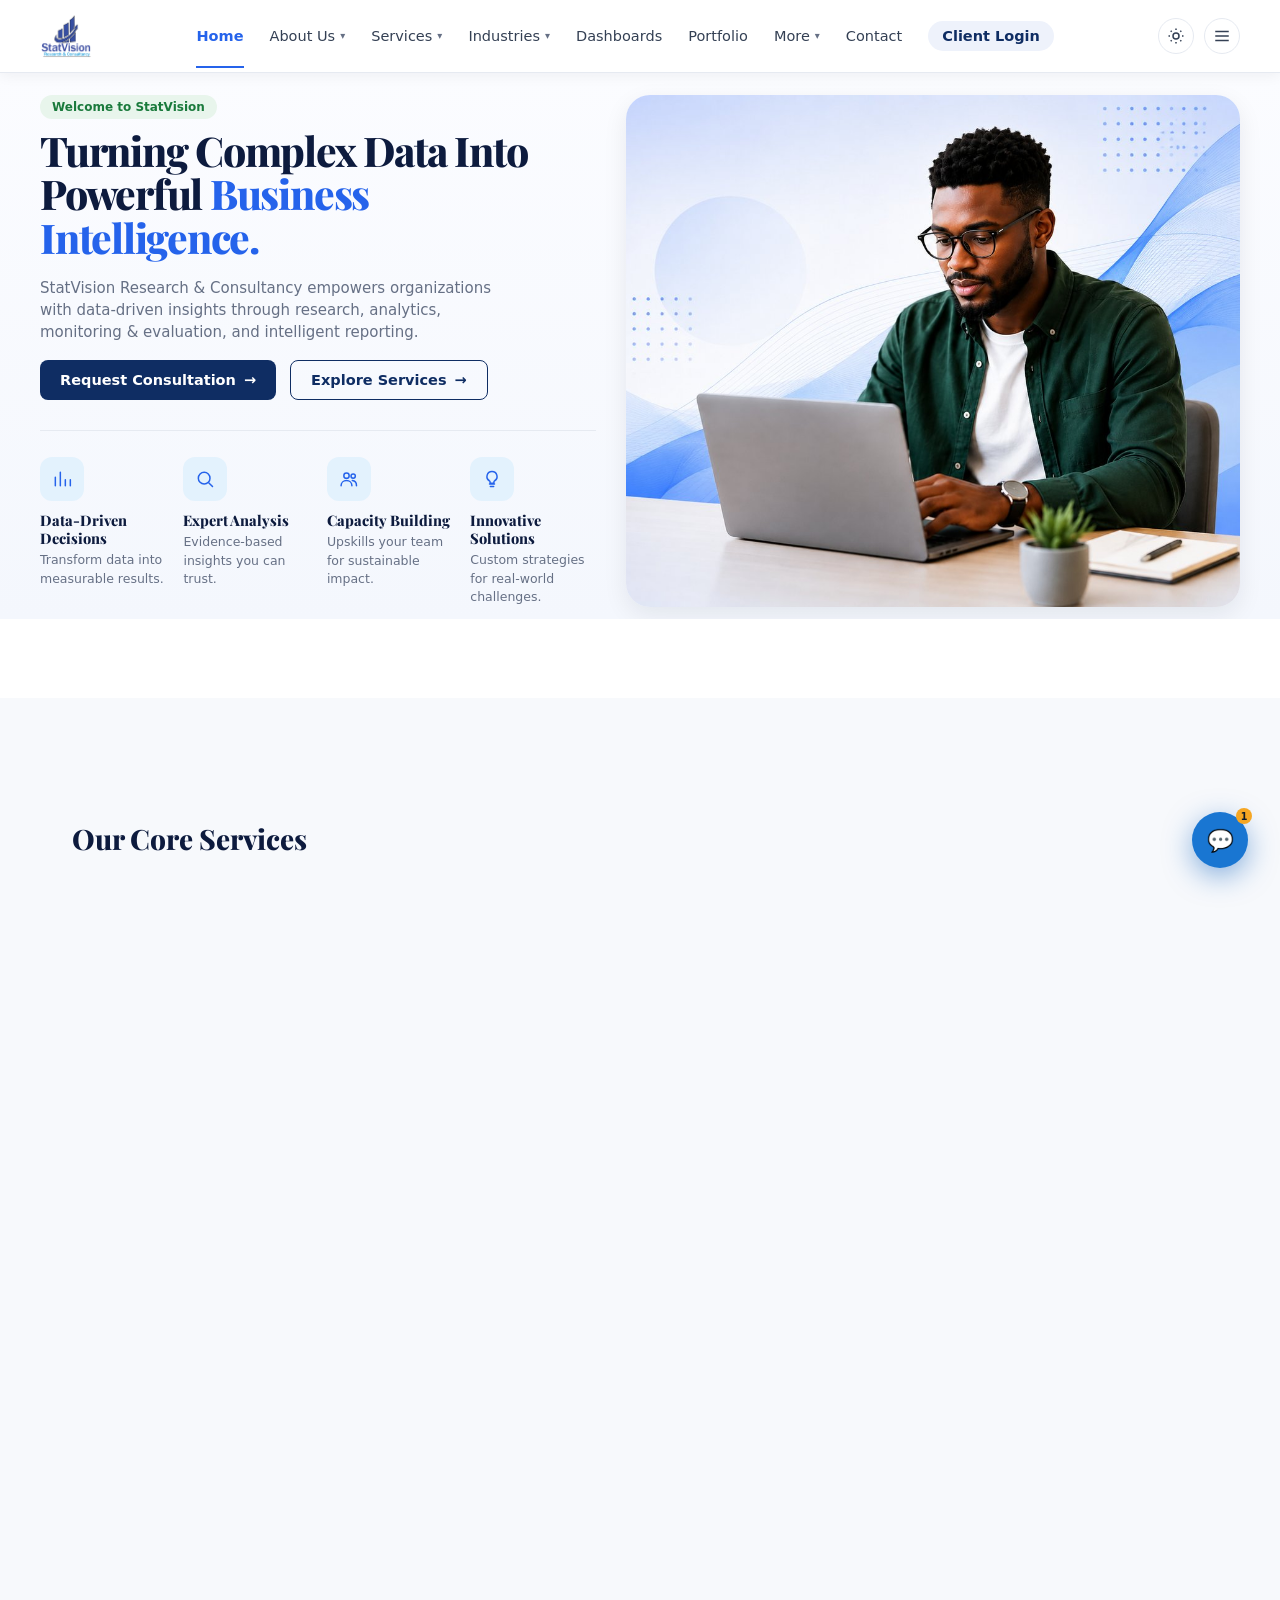
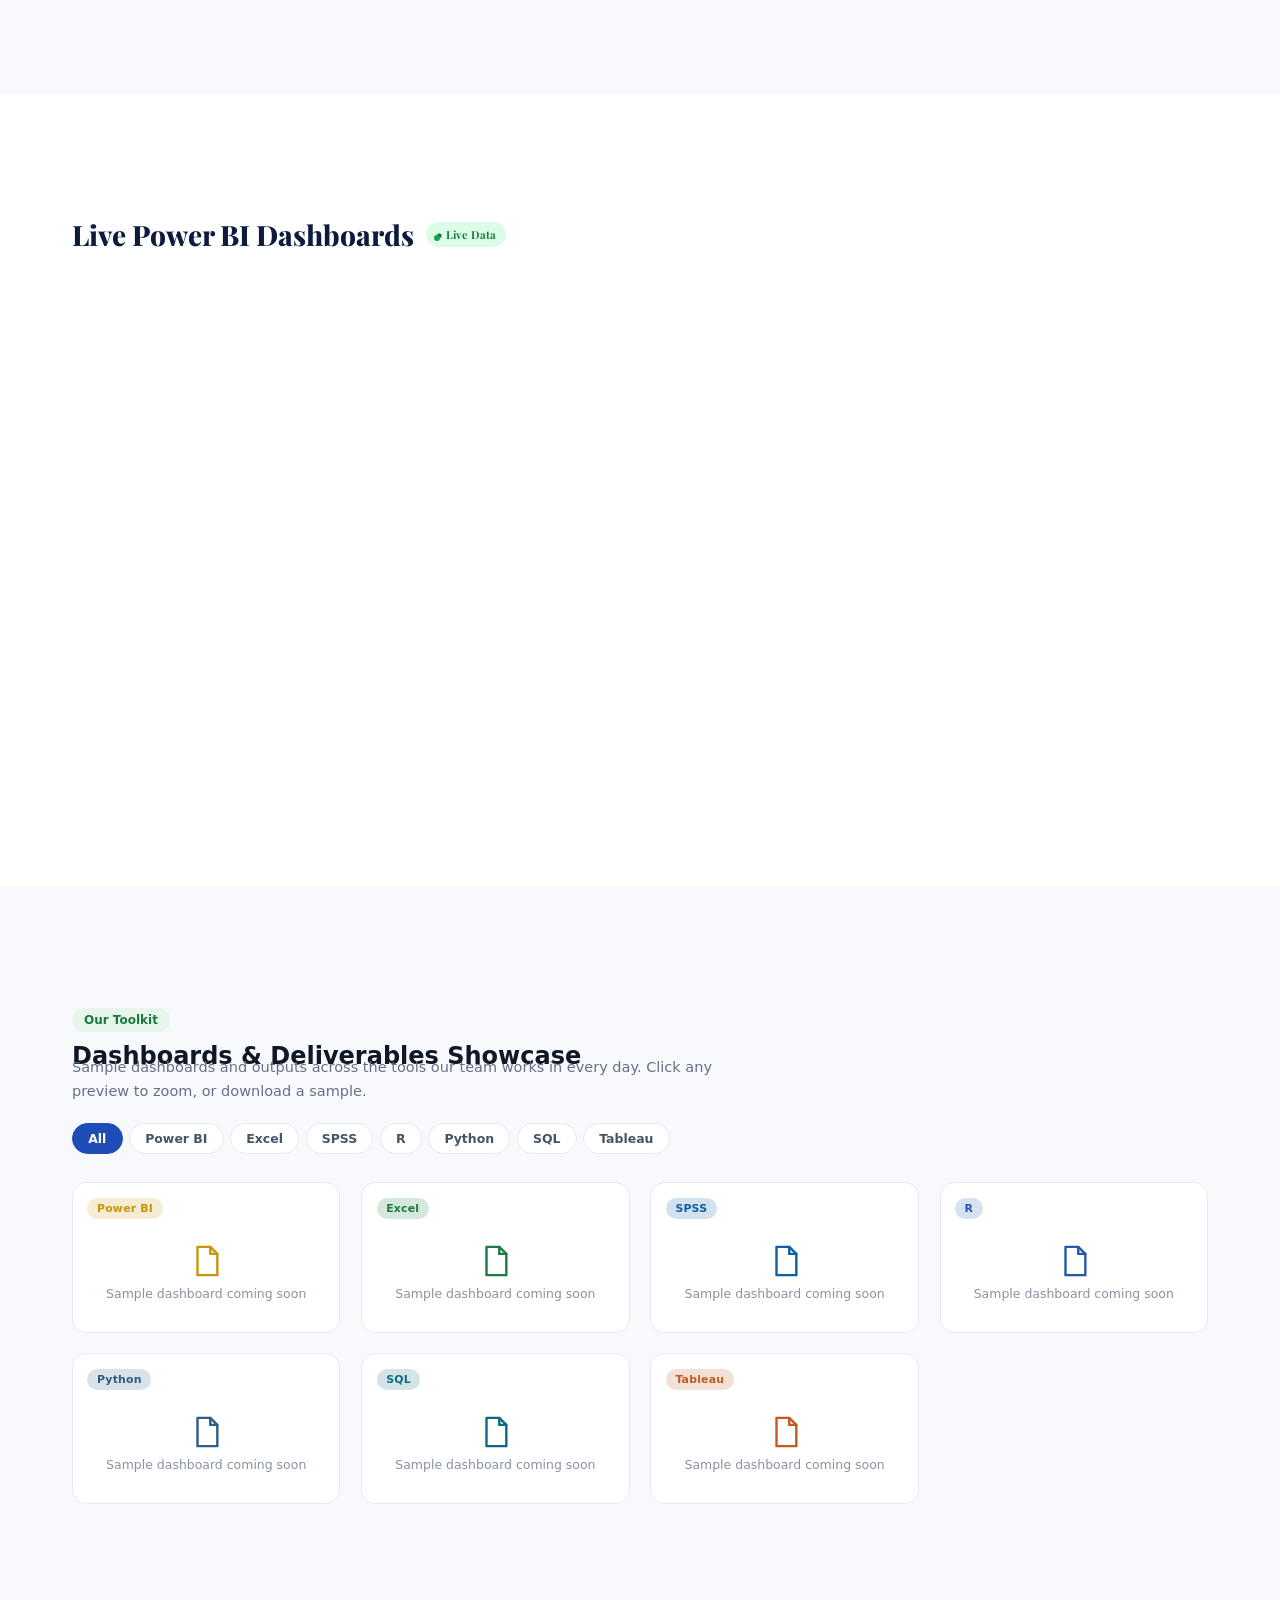
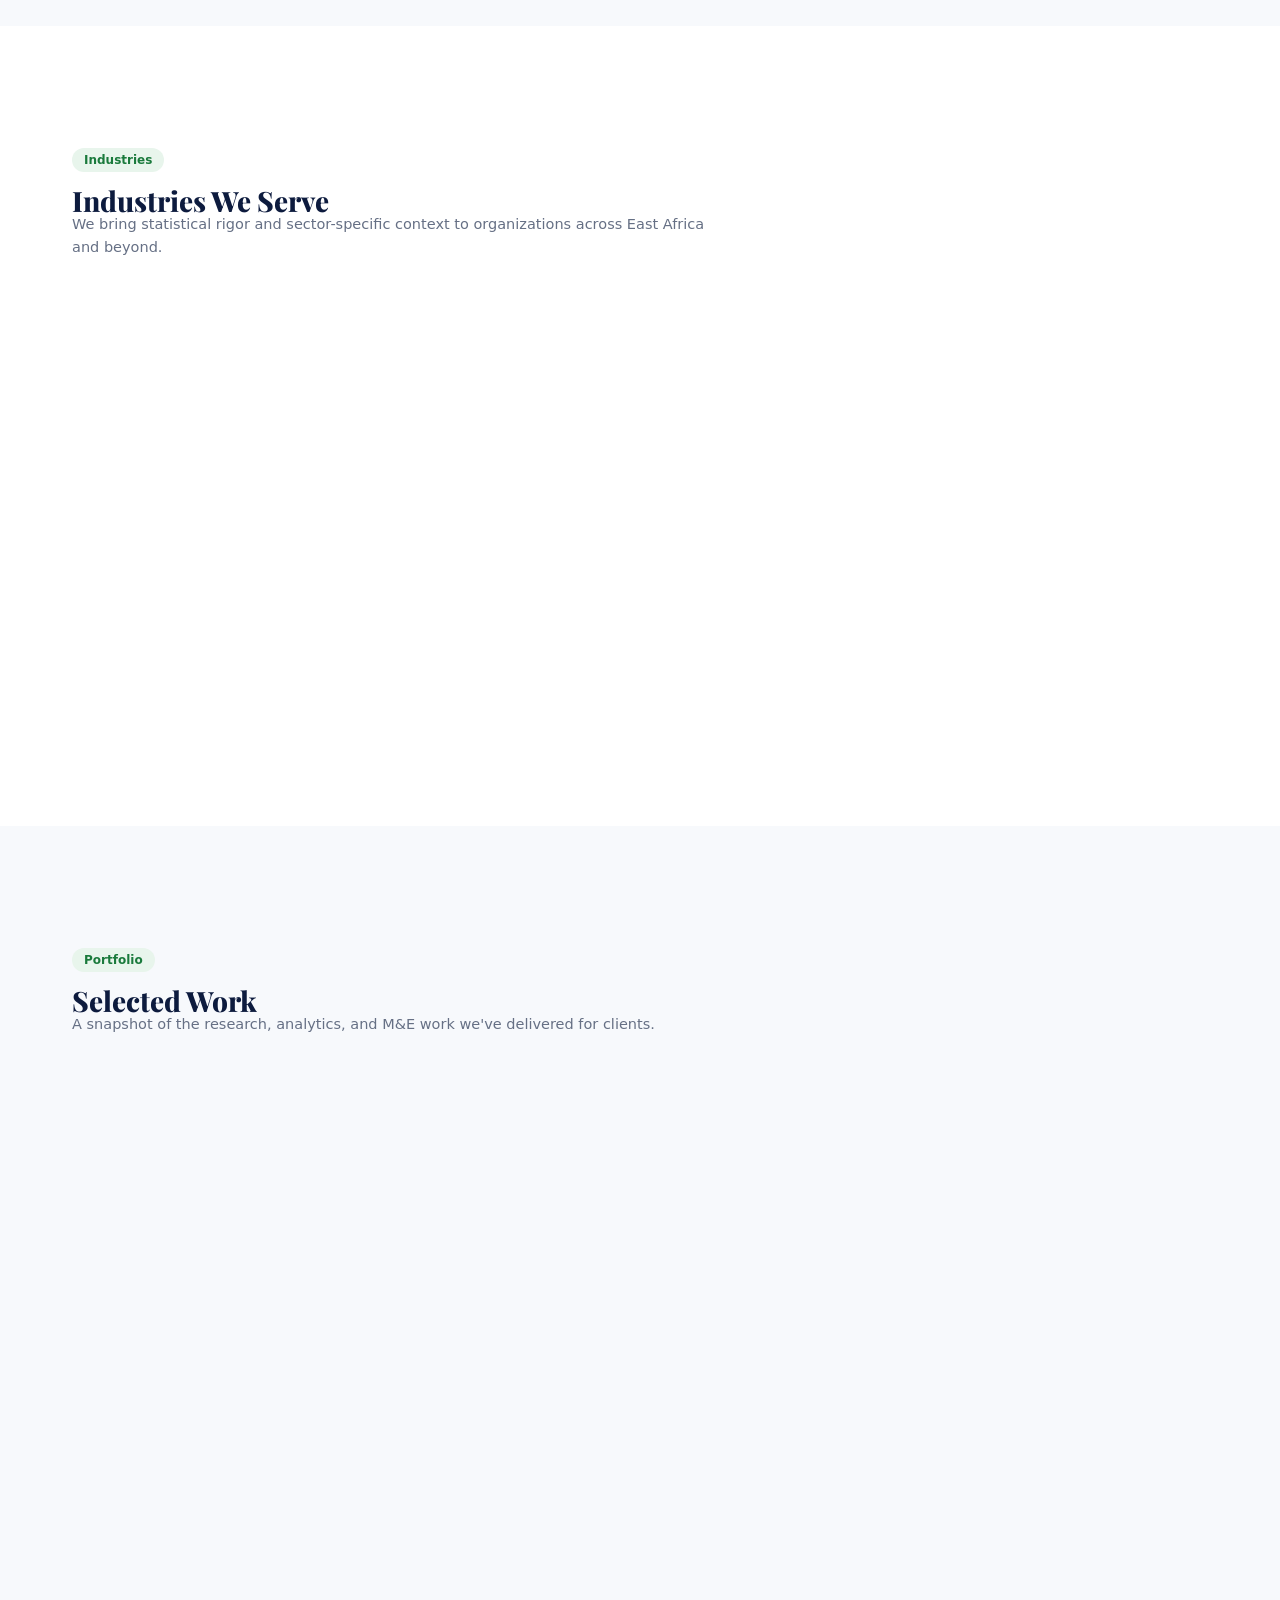
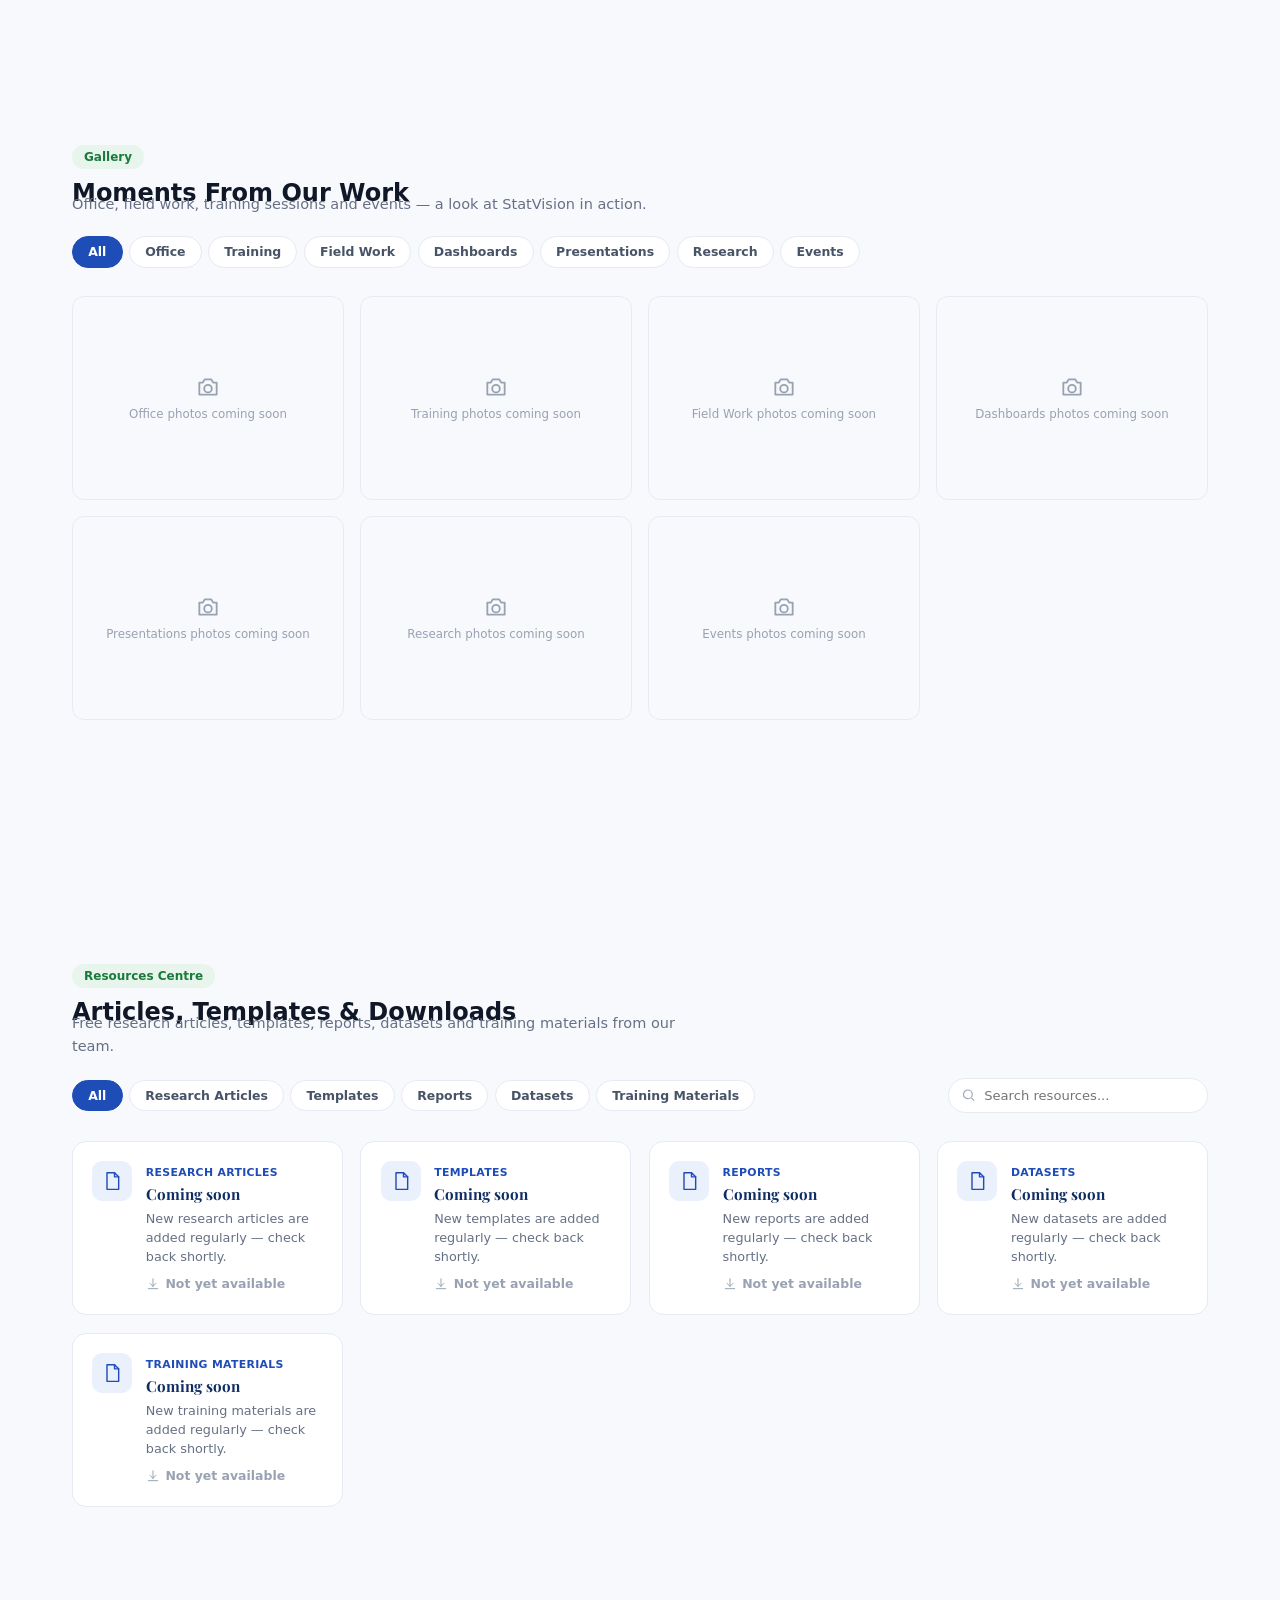
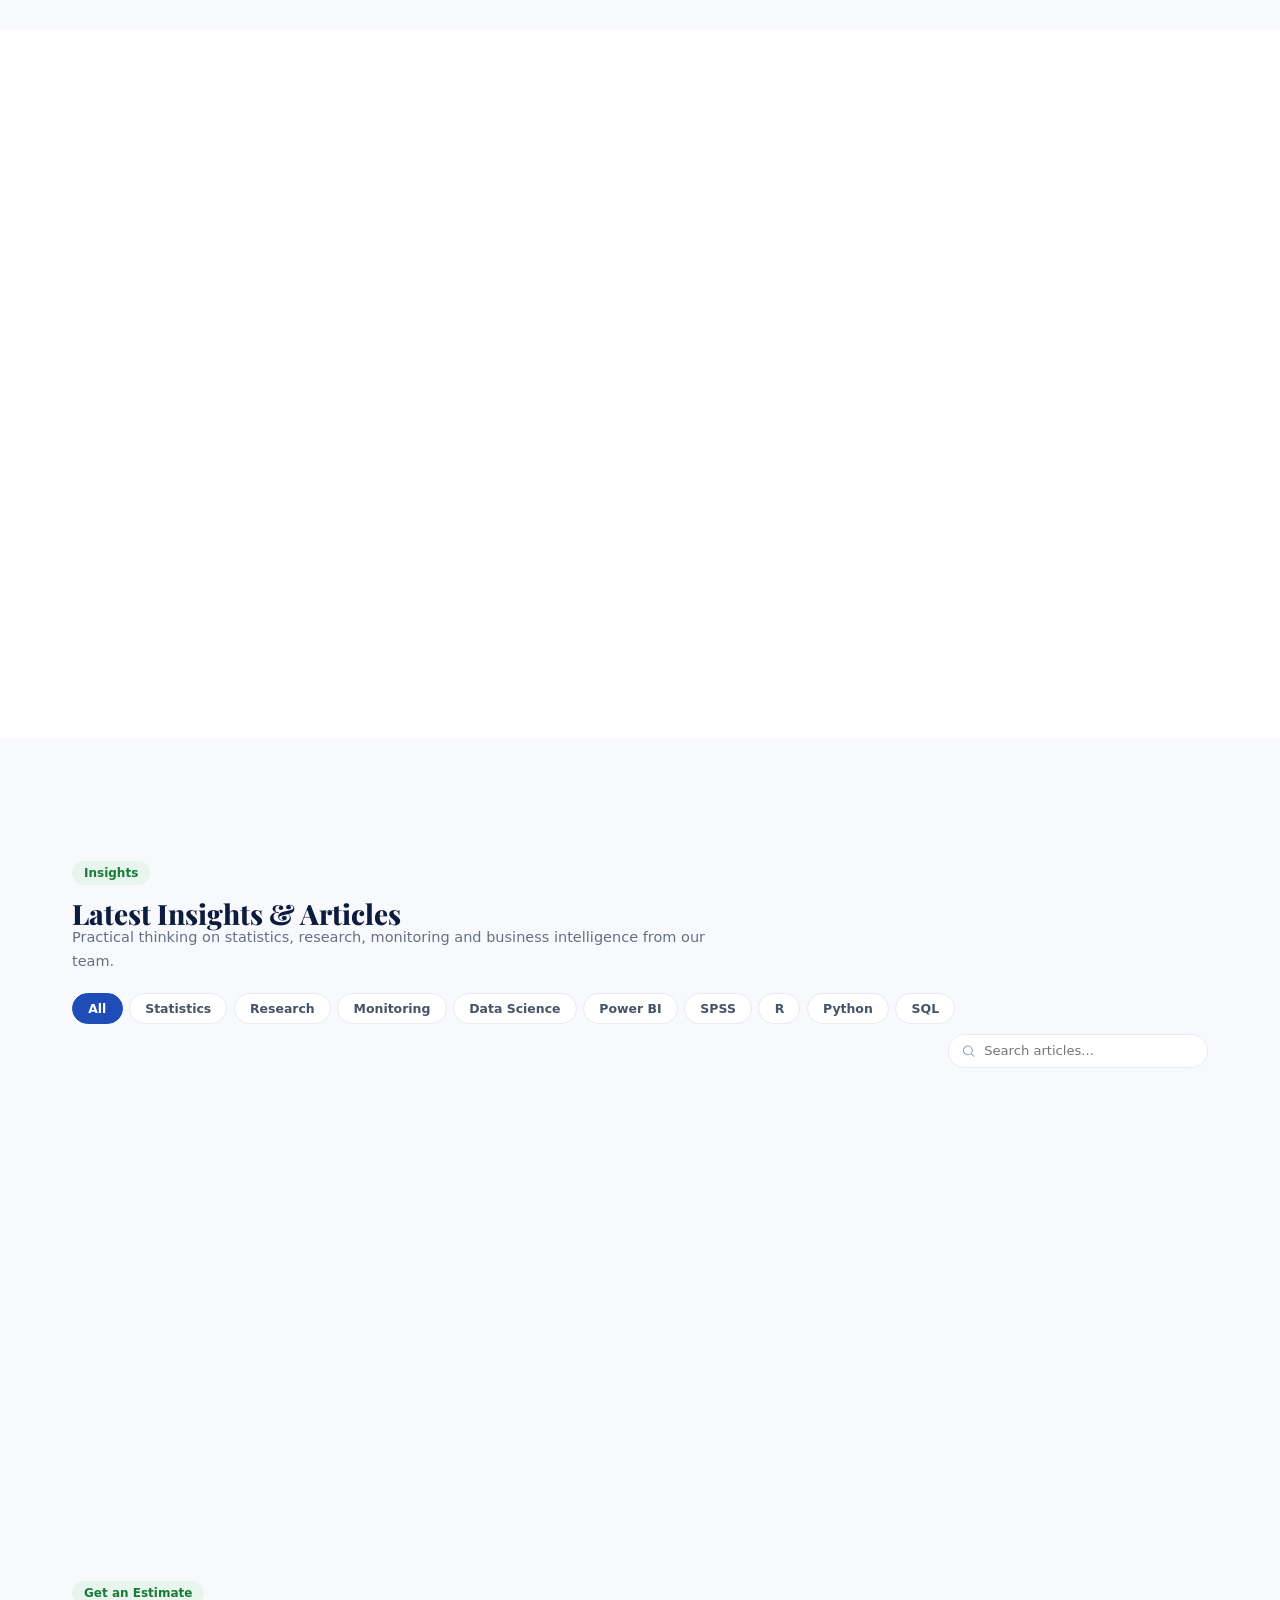
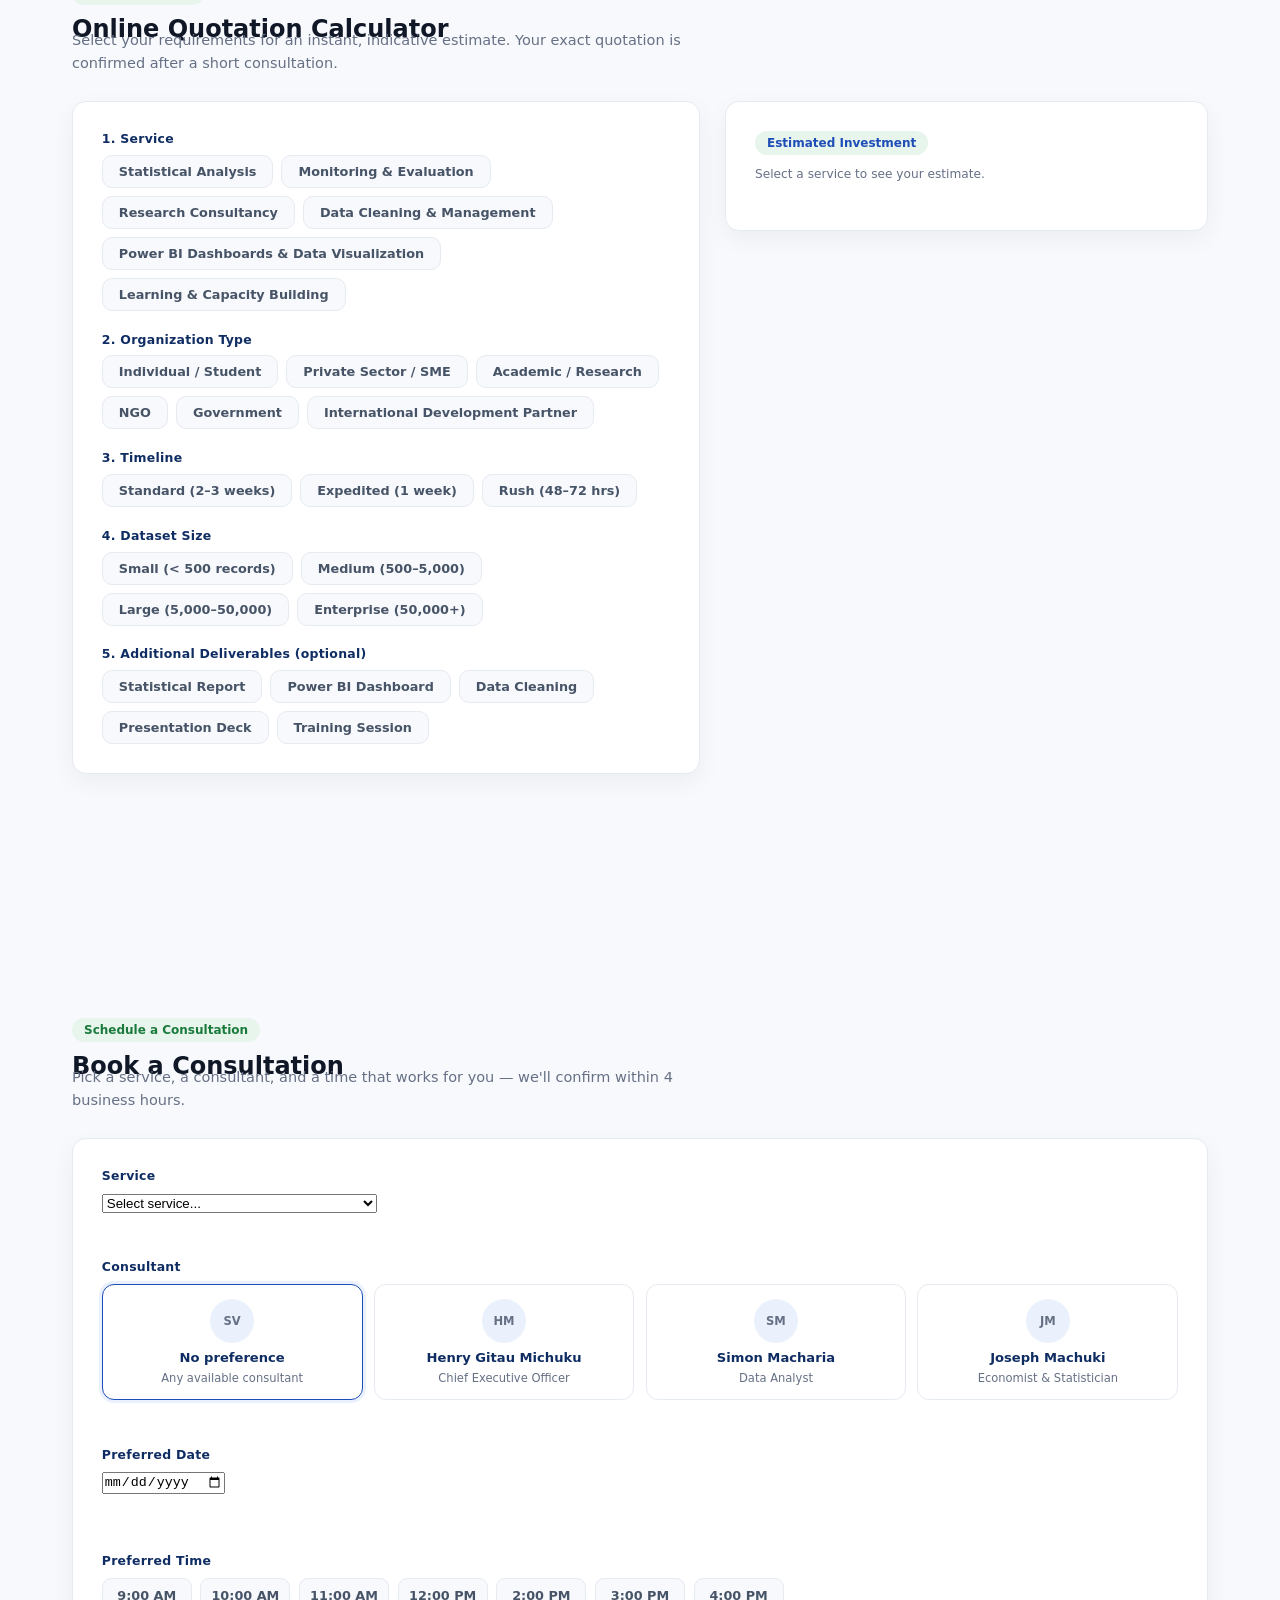
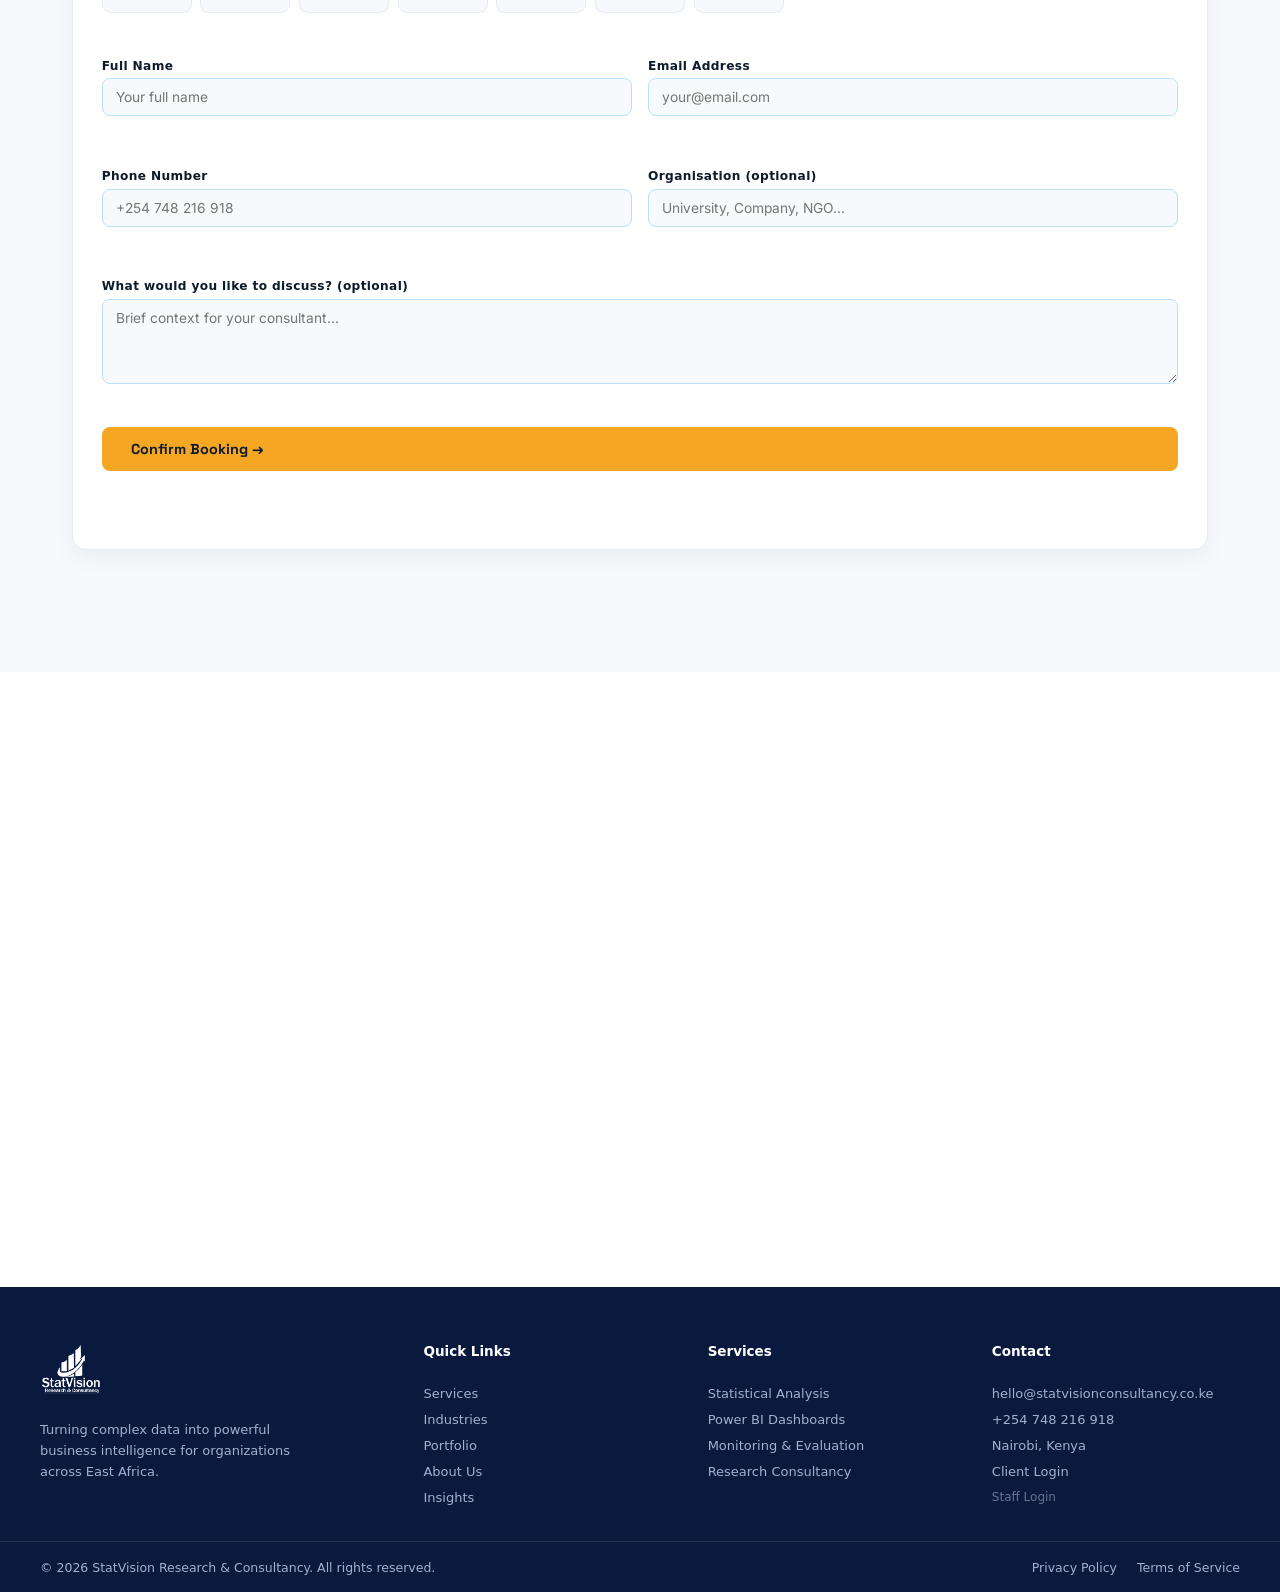
==== commit 2bd7a69b: "Add files via upload" ====
--- a/index.html
+++ b/index.html
@@ -4,6 +4,11 @@
 <meta charset="UTF-8"/>
 <meta name="viewport" content="width=device-width, initial-scale=1.0"/>
 <title>StatVision Research and Consultancy — Data Analysis & Research Services</title>
+<link rel="icon" type="image/x-icon" href="favicon.ico">
+<link rel="icon" type="image/png" sizes="16x16" href="favicon-16.png">
+<link rel="icon" type="image/png" sizes="32x32" href="favicon-32.png">
+<link rel="icon" type="image/png" sizes="48x48" href="favicon-48.png">
+<link rel="apple-touch-icon" href="favicon-48.png">
 <link href="https://fonts.googleapis.com/css2?family=Playfair+Display:wght@500;600;700;800&family=Space+Grotesk:wght@400;500;600;700&family=Inter:wght@300;400;500;600&display=swap" rel="stylesheet"/>
 <link rel="stylesheet" href="style.css">
 <link rel="stylesheet" href="navbar.css">
@@ -29,8 +34,7 @@
     </a>
 
     <div class="nav-links">
-      <a href="#" class="nav-client" onclick="goClient();return false">Client Login</a>
-      <a href="#" class="active">Home</a>
+      <a href="#" id="navHomeLink" class="active" onclick="showPage('home');window.scrollTo(0,0);return false">Home</a>
       <div class="nav-item-dropdown" id="navAboutItem">
         <button type="button" class="nav-dropdown-trigger" aria-haspopup="true" aria-expanded="false">
           About Us <span class="caret" aria-hidden="true">▾</span>
@@ -58,6 +62,7 @@
         <div class="nav-dd-panel nav-dd-panel--wide" id="moreMegaMenu" role="menu" aria-label="More"></div>
       </div>
       <a href="#contact">Contact</a>
+      <a href="#" class="nav-client" onclick="goClient();return false">Client Login</a>
     </div>
 
     <div class="nav-actions">
@@ -72,7 +77,7 @@
 </header>
 <div class="mm" id="mmenu">
   <a href="#" onclick="goClient();toggleMM();return false">Client Login</a>
-  <a href="#" onclick="toggleMM();return false">Home</a>
+  <a href="#" onclick="showPage('home');window.scrollTo(0,0);toggleMM();return false">Home</a>
   <div class="mm-item-dropdown" id="mmAboutItem">
     <button type="button" class="mm-dropdown-trigger" aria-haspopup="true" aria-expanded="false">
       About Us <span class="caret" aria-hidden="true">▾</span>
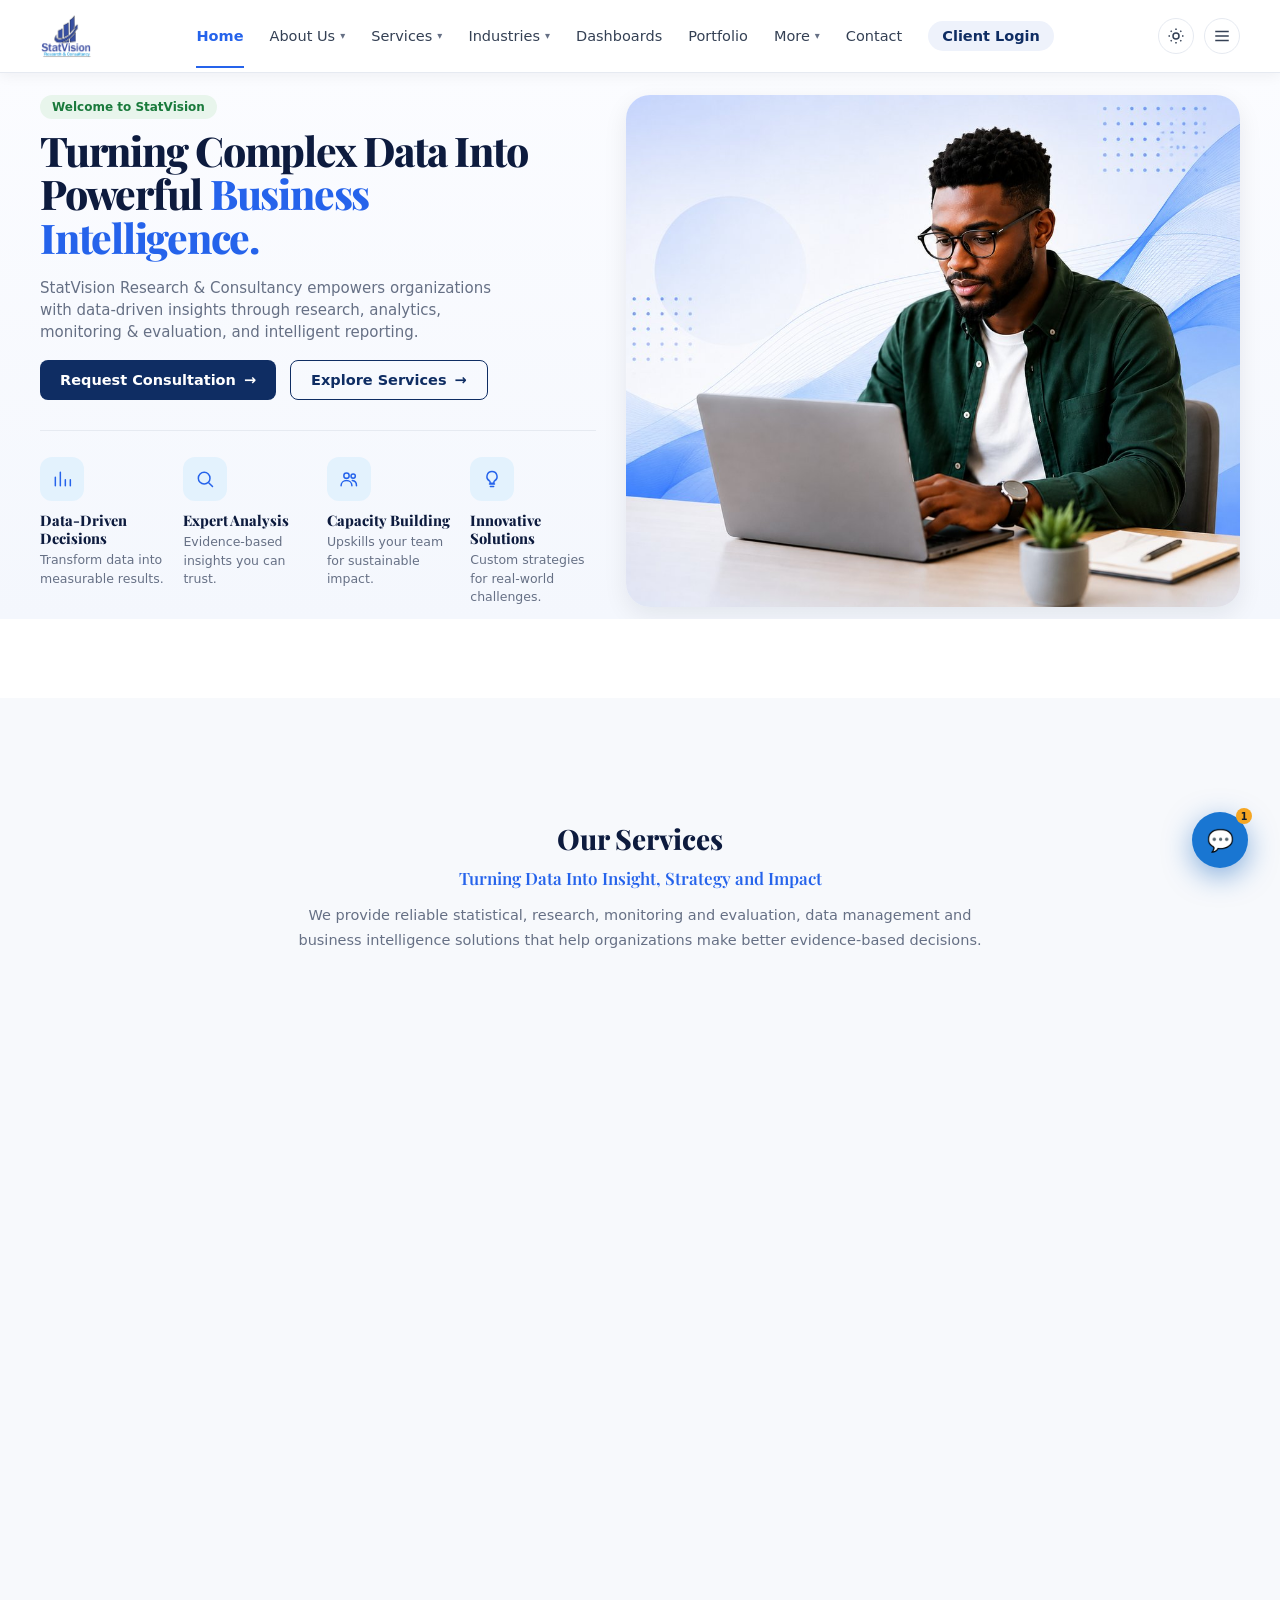
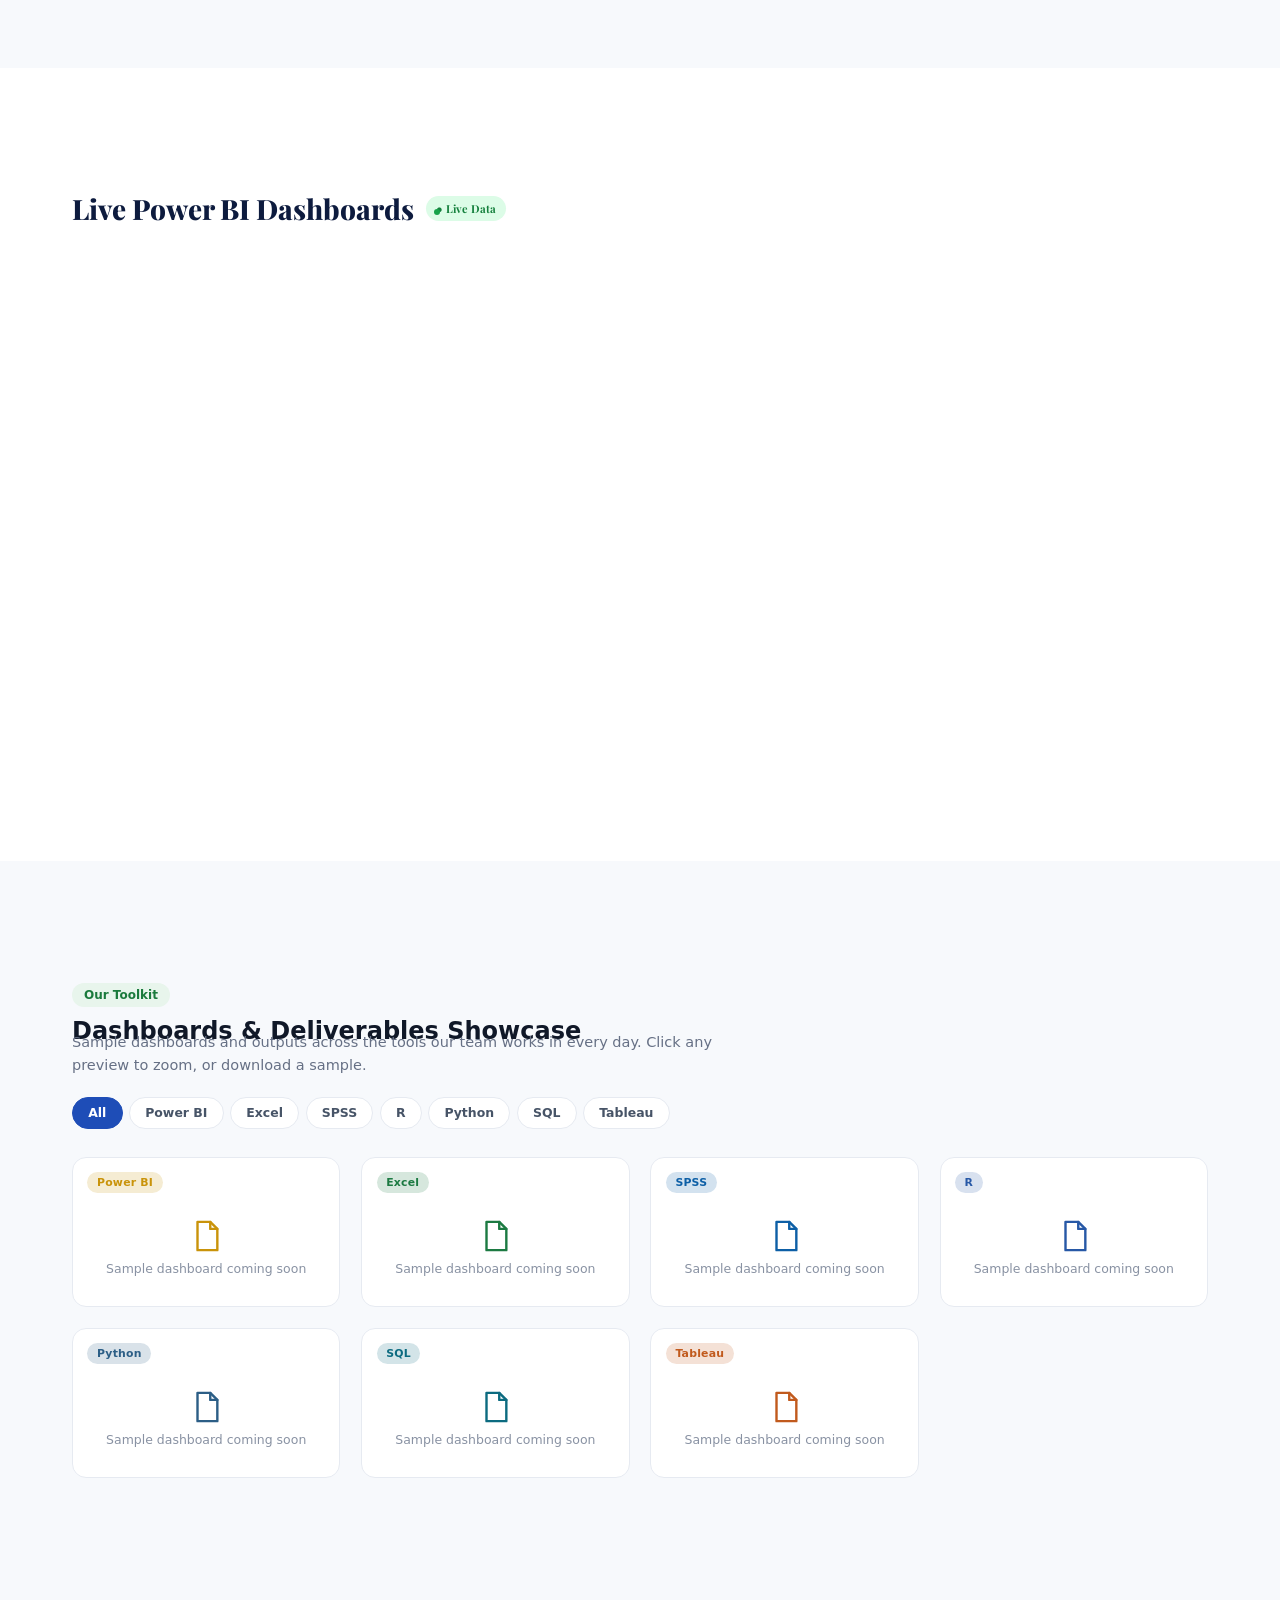
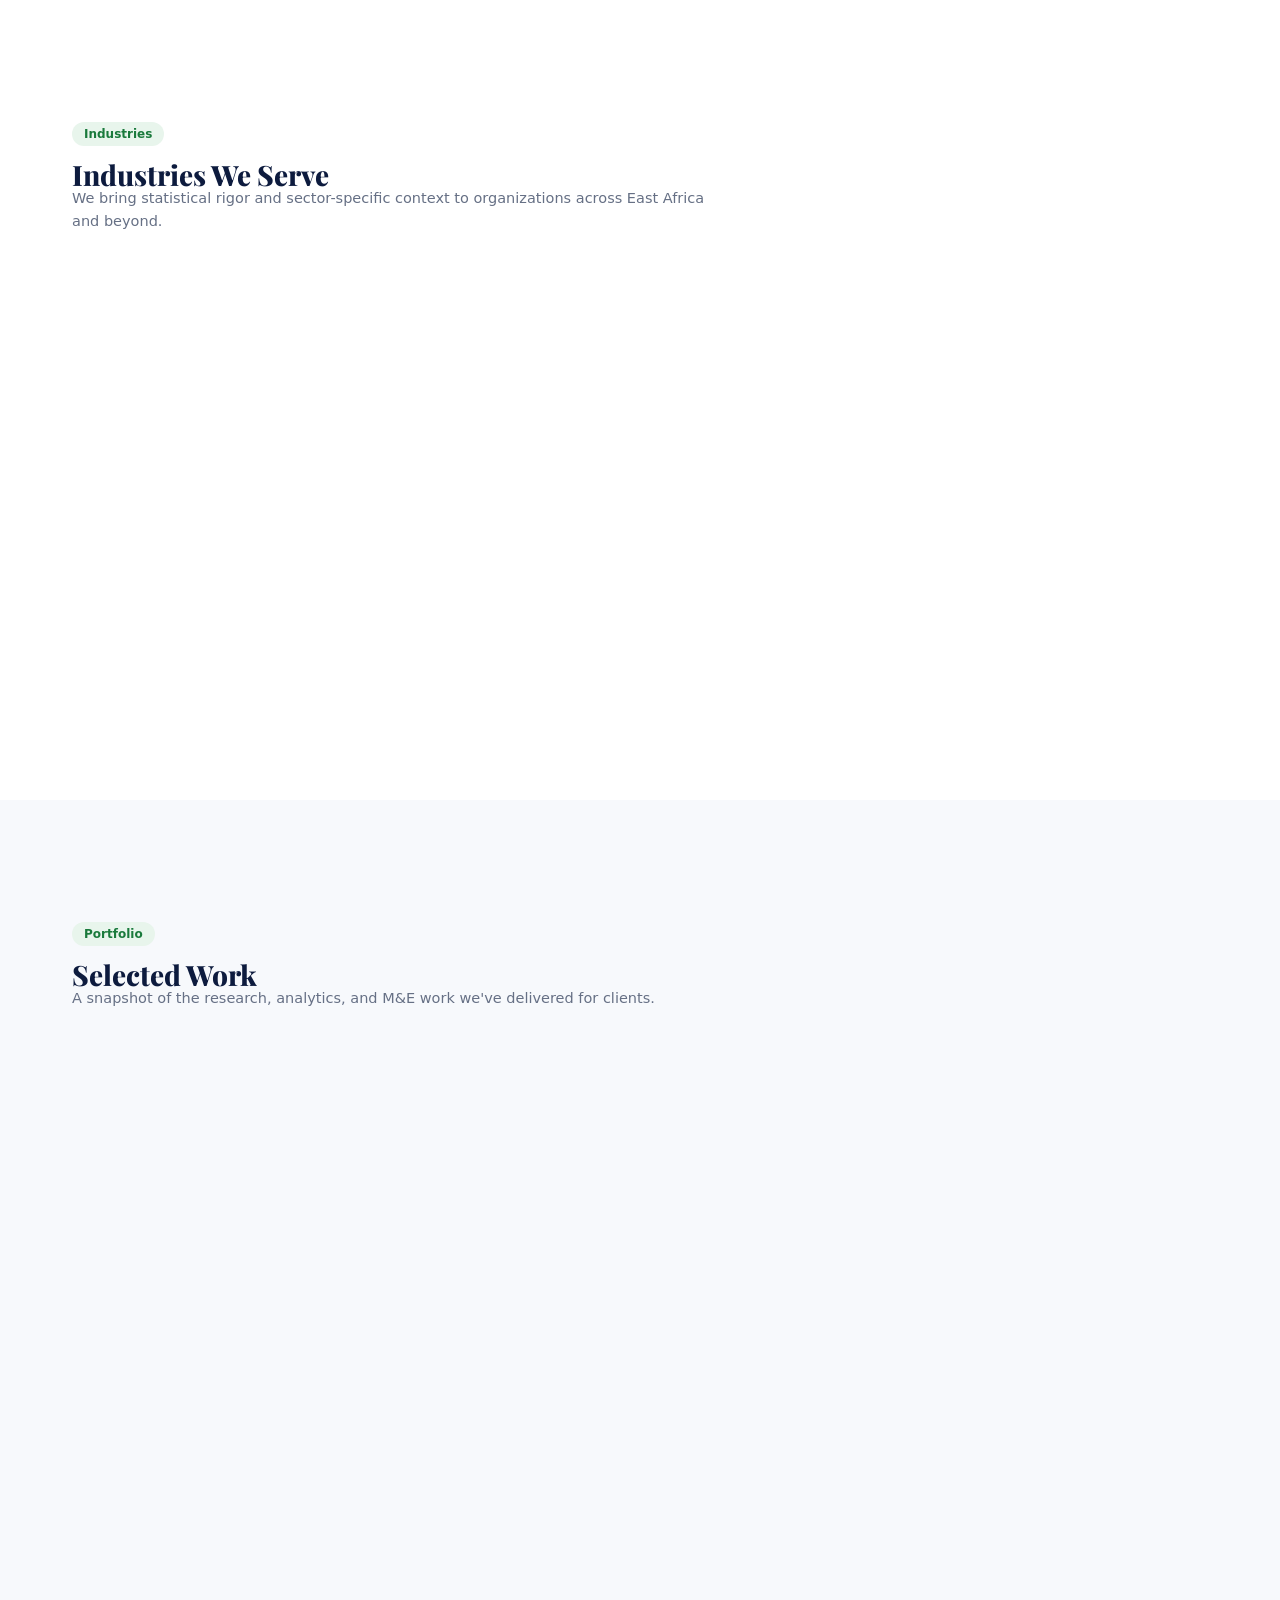
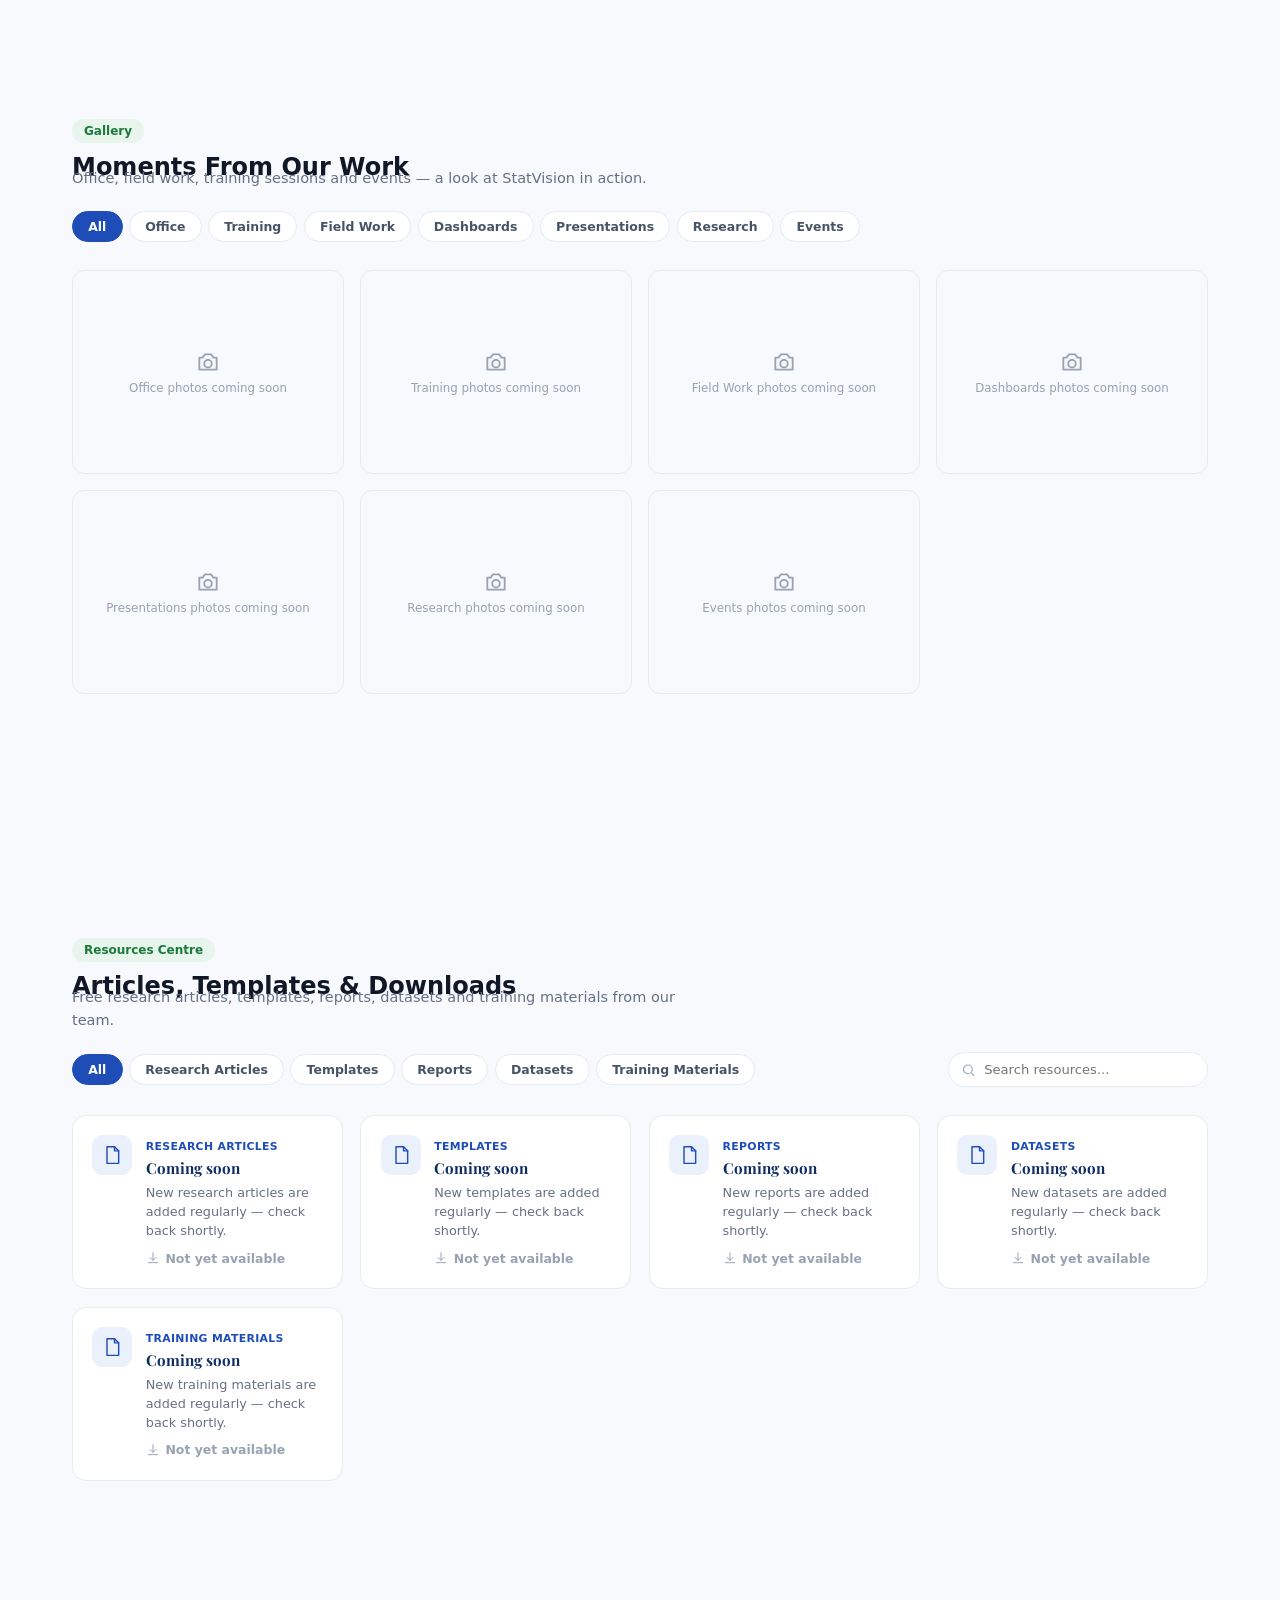
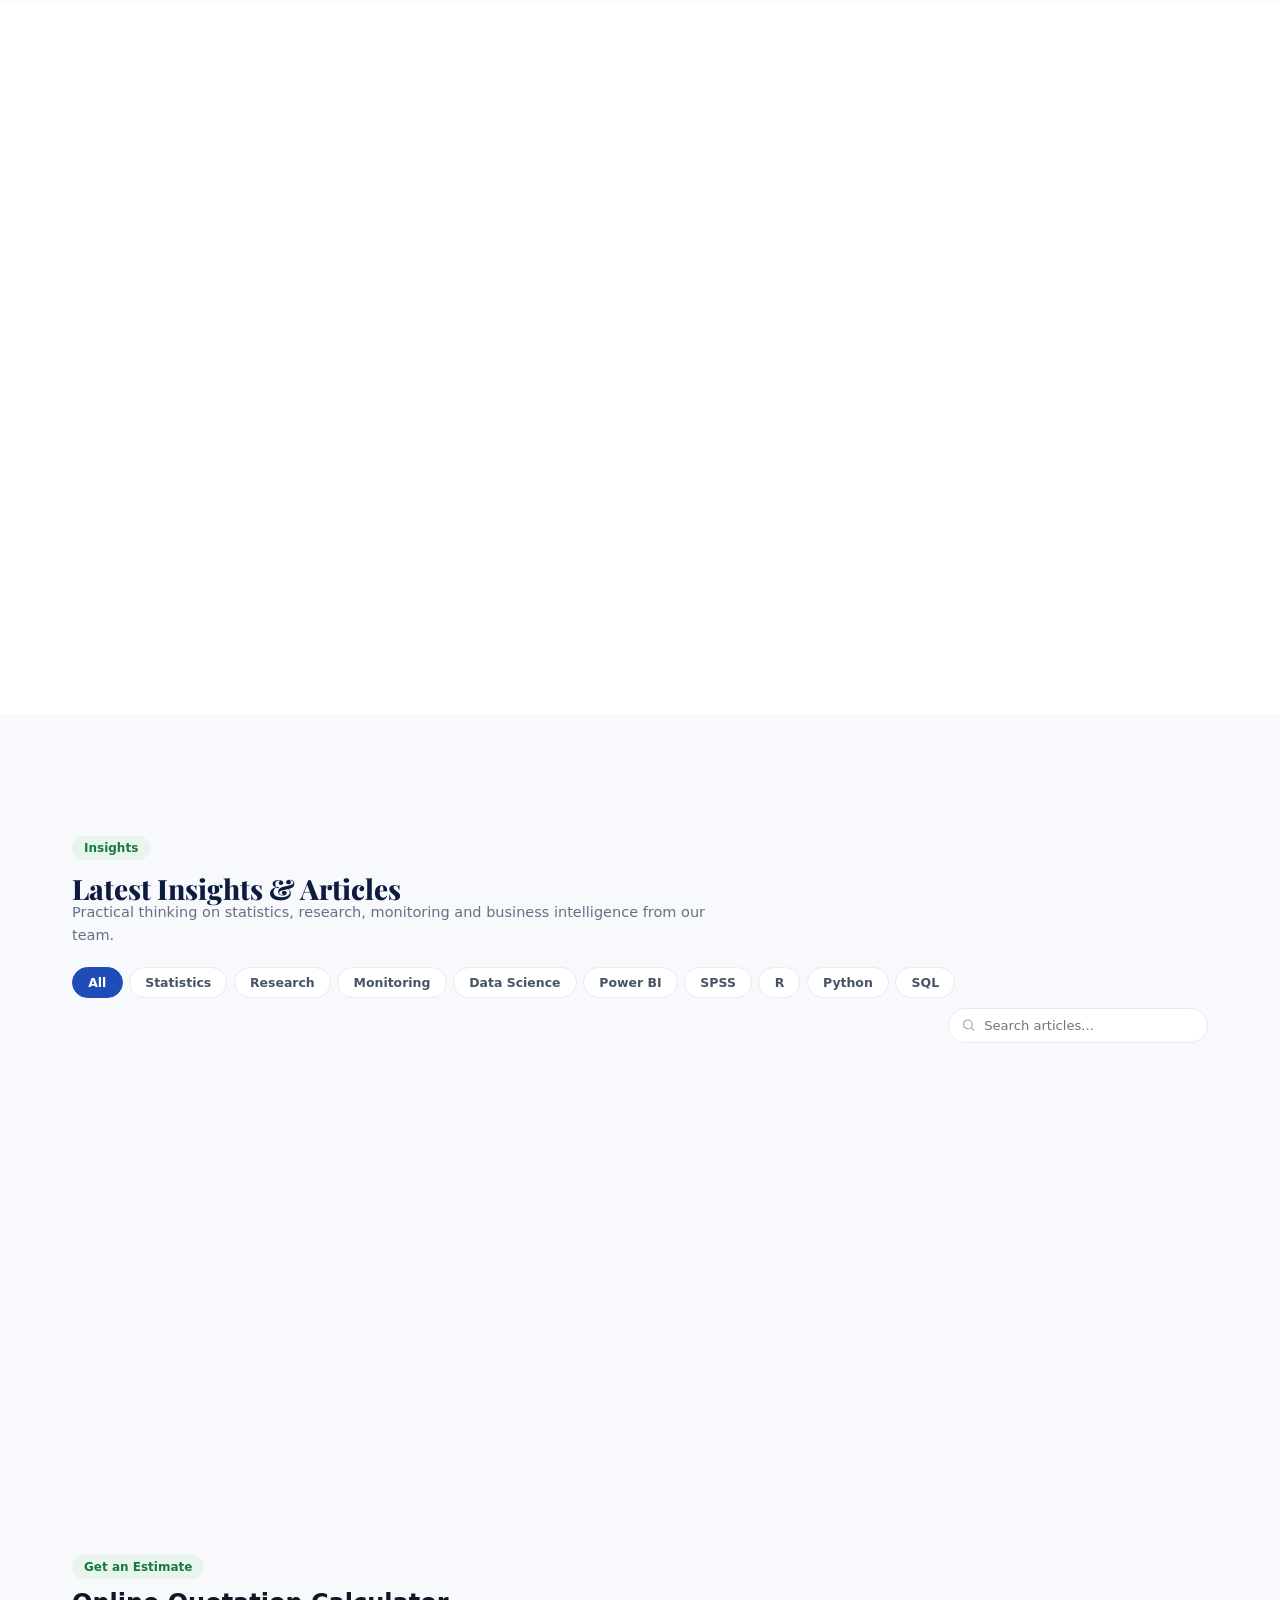
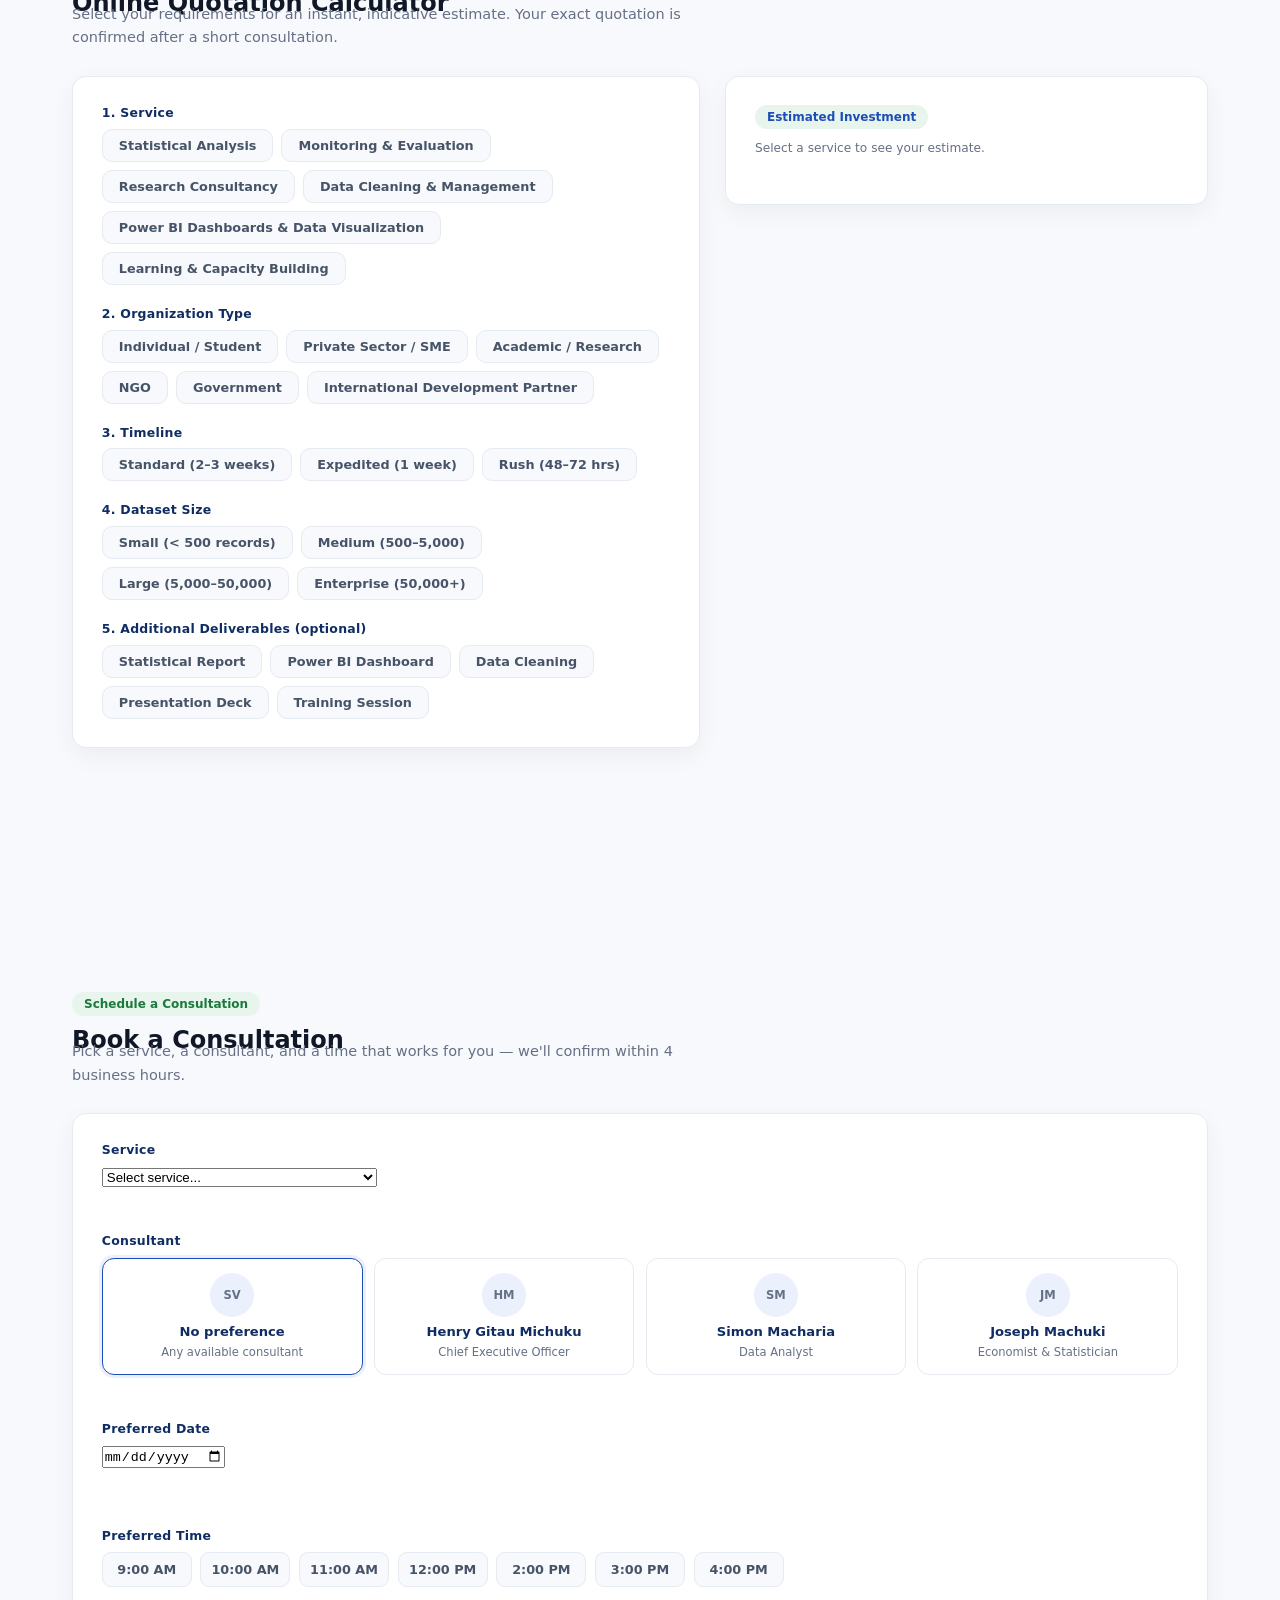
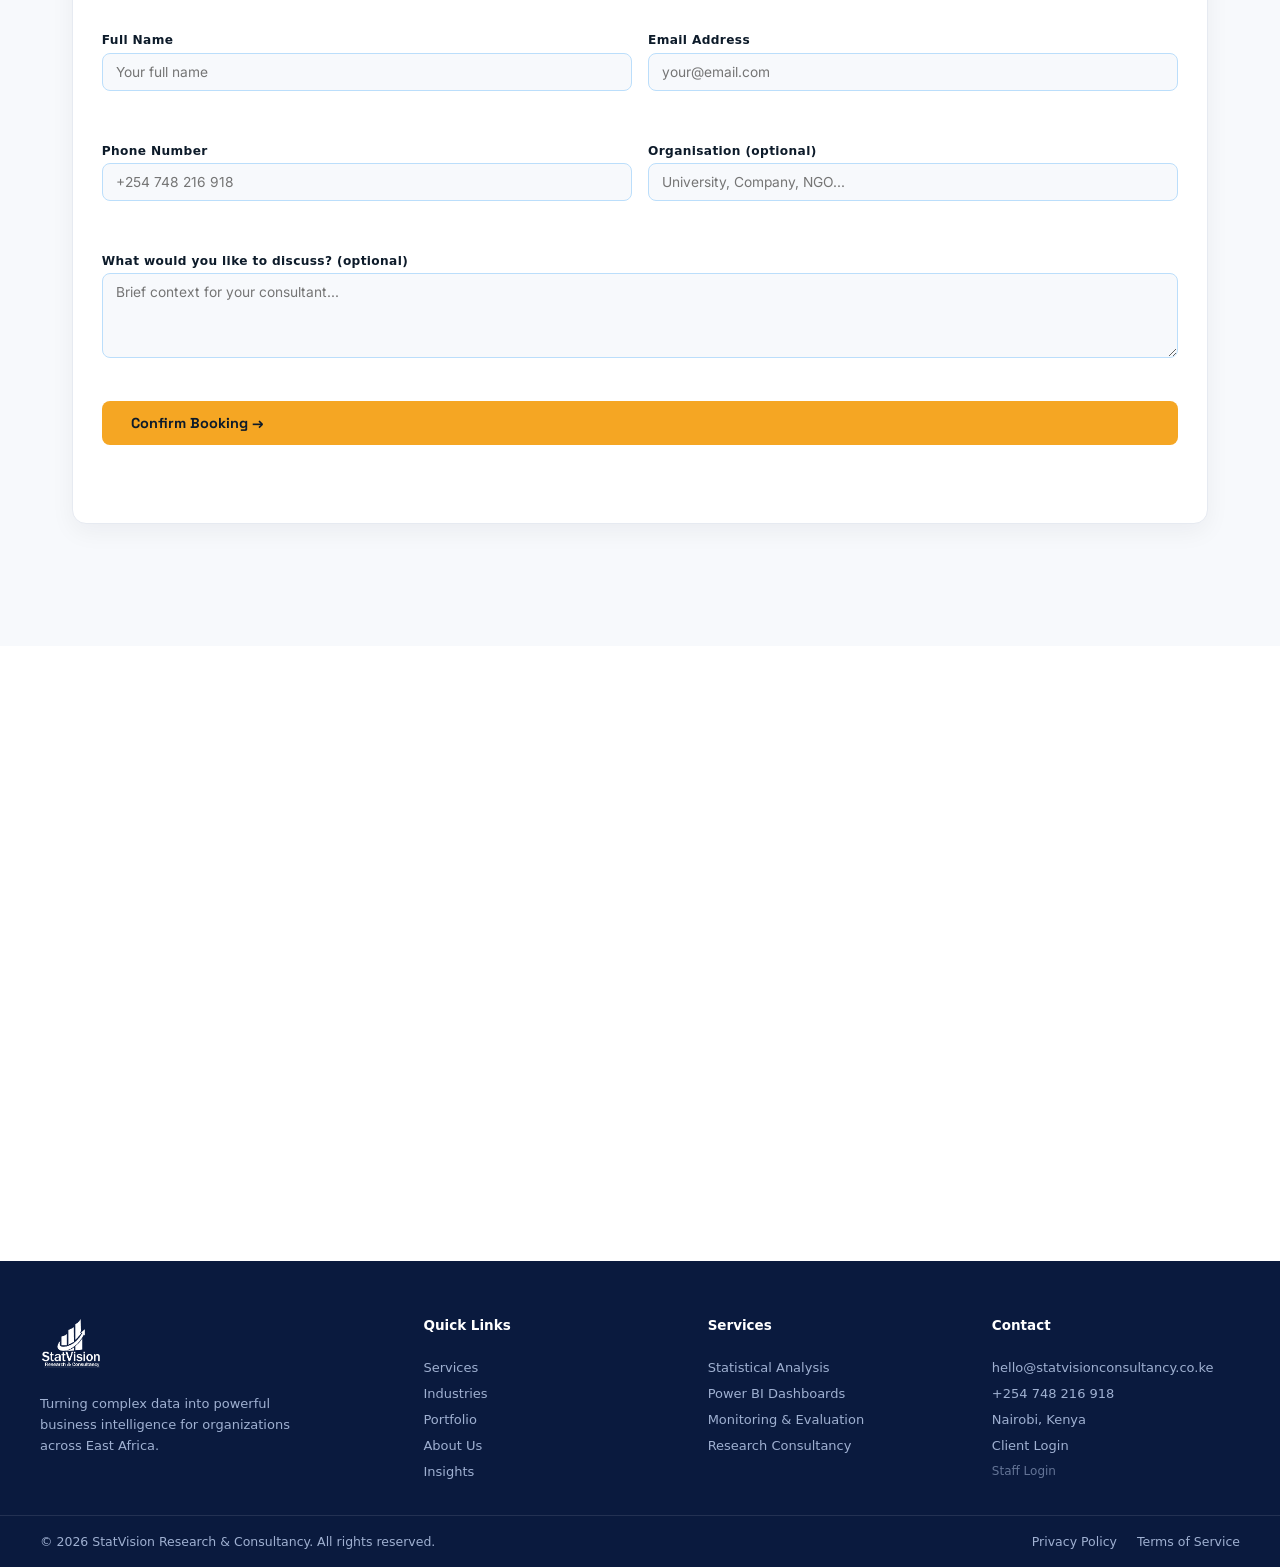
==== commit 6b070cbd: "Add files via upload" ====
--- a/index.html
+++ b/index.html
@@ -216,63 +216,48 @@
 <!-- ============ SERVICES ============ -->
 <section class="services" id="services">
   <div class="section-inner">
-    <h2>Our Core Services</h2>
+    <div class="services-head">
+      <h2>Our Services</h2>
+      <p class="services-sub">Turning Data Into Insight, Strategy and Impact</p>
+      <p class="services-intro">We provide reliable statistical, research, monitoring and evaluation, data management and business intelligence solutions that help organizations make better evidence-based decisions.</p>
+    </div>
     <div class="service-grid reveal reveal-stagger">
       <article class="service-card" onclick="openServiceModal('statistical')">
-        <span class="s-ico blue" id="svcCardIcon-statistical">&#128202;</span>
+        <span class="s-ico blue svc-ico-img" id="svcCardIcon-statistical"><img src="assets/services/statistical-analysis.png" alt="Statistical Analysis icon" loading="lazy"></span>
         <h3 id="svcCardTitle-statistical">Statistical Analysis</h3>
         <p class="s-tools" id="svcCardTools-statistical">SPSS &middot; STATA &middot; R &middot; Python</p>
         <a href="#" onclick="event.stopPropagation();openServiceModal('statistical');return false">Learn More <span>&rarr;</span></a>
       </article>
-      <article class="service-card" onclick="openServiceModal('powerbi')">
-        <span class="s-ico amber" id="svcCardIcon-powerbi">&#128200;</span>
-        <h3 id="svcCardTitle-powerbi">Power BI Dashboards</h3>
-        <p class="s-tools" id="svcCardTools-powerbi">Interactive Business Dashboards</p>
-        <a href="#" onclick="event.stopPropagation();openServiceModal('powerbi');return false">Learn More <span>&rarr;</span></a>
-      </article>
       <article class="service-card" onclick="openServiceModal('monitoring')">
-        <span class="s-ico green" id="svcCardIcon-monitoring">&#127919;</span>
+        <span class="s-ico green svc-ico-img" id="svcCardIcon-monitoring"><img src="assets/services/monitoring-evaluation.png" alt="Monitoring &amp; Evaluation icon" loading="lazy"></span>
         <h3 id="svcCardTitle-monitoring">Monitoring &amp; Evaluation</h3>
         <p class="s-tools" id="svcCardTools-monitoring">M&amp;E Frameworks &amp; Impact Assessment</p>
         <a href="#" onclick="event.stopPropagation();openServiceModal('monitoring');return false">Learn More <span>&rarr;</span></a>
       </article>
       <article class="service-card" onclick="openServiceModal('research')">
-        <span class="s-ico violet" id="svcCardIcon-research">&#128269;</span>
+        <span class="s-ico violet svc-ico-img" id="svcCardIcon-research"><img src="assets/services/research-consultancy.png" alt="Research Consultancy icon" loading="lazy"></span>
         <h3 id="svcCardTitle-research">Research Consultancy</h3>
         <p class="s-tools" id="svcCardTools-research">Data-Driven Research Solutions</p>
         <a href="#" onclick="event.stopPropagation();openServiceModal('research');return false">Learn More <span>&rarr;</span></a>
       </article>
       <article class="service-card" onclick="openServiceModal('cleaning')">
-        <span class="s-ico teal" id="svcCardIcon-cleaning">&#129529;</span>
+        <span class="s-ico teal svc-ico-img" id="svcCardIcon-cleaning"><img src="assets/services/data-cleaning.png" alt="Data Cleaning icon" loading="lazy"></span>
         <h3 id="svcCardTitle-cleaning">Data Cleaning</h3>
         <p class="s-tools" id="svcCardTools-cleaning">Preparation, Validation &amp; Quality Control</p>
         <a href="#" onclick="event.stopPropagation();openServiceModal('cleaning');return false">Learn More <span>&rarr;</span></a>
       </article>
-      <article class="service-card" onclick="openServiceModal('survey')">
-        <span class="s-ico orange" id="svcCardIcon-survey">&#128221;</span>
-        <h3 id="svcCardTitle-survey">Survey Design</h3>
-        <p class="s-tools" id="svcCardTools-survey">Structured Data Collection Instruments</p>
-        <a href="#" onclick="event.stopPropagation();openServiceModal('survey');return false">Learn More <span>&rarr;</span></a>
-      </article>
-      <article class="service-card" onclick="openServiceModal('bi')">
-        <span class="s-ico indigo" id="svcCardIcon-bi">&#128161;</span>
-        <h3 id="svcCardTitle-bi">Business Intelligence</h3>
-        <p class="s-tools" id="svcCardTools-bi">Turning Data into Decisions</p>
-        <a href="#" onclick="event.stopPropagation();openServiceModal('bi');return false">Learn More <span>&rarr;</span></a>
+      <article class="service-card" onclick="openServiceModal('powerbi')">
+        <span class="s-ico amber svc-ico-img" id="svcCardIcon-powerbi"><img src="assets/services/powerbi-dashboards.png" alt="Power BI Dashboards &amp; Data Visualization icon" loading="lazy"></span>
+        <h3 id="svcCardTitle-powerbi">Power BI Dashboards &amp; Data Visualization</h3>
+        <p class="s-tools" id="svcCardTools-powerbi">Interactive Business Dashboards</p>
+        <a href="#" onclick="event.stopPropagation();openServiceModal('powerbi');return false">Learn More <span>&rarr;</span></a>
       </article>
       <article class="service-card" onclick="openServiceModal('training')">
-        <span class="s-ico green2" id="svcCardIcon-training">&#127891;</span>
-        <h3 id="svcCardTitle-training">Training &amp; Capacity</h3>
+        <span class="s-ico green2 svc-ico-img" id="svcCardIcon-training"><img src="assets/services/training-capacity.png" alt="Training &amp; Capacity Building icon" loading="lazy"></span>
+        <h3 id="svcCardTitle-training">Training &amp; Capacity Building</h3>
         <p class="s-tools" id="svcCardTools-training">Data Skills &amp; Research Methodology Training</p>
         <a href="#" onclick="event.stopPropagation();openServiceModal('training');return false">Learn More <span>&rarr;</span></a>
       </article>
-      <article class="service-card" onclick="openServiceModal('gis')">
-        <span class="s-ico cyan" id="svcCardIcon-gis">&#128506;&#65039;</span>
-        <h3 id="svcCardTitle-gis">GIS &amp; Mapping</h3>
-        <p class="s-tools" id="svcCardTools-gis">Spatial Analysis &amp; Interactive Mapping</p>
-        <a href="#" onclick="event.stopPropagation();openServiceModal('gis');return false">Learn More <span>&rarr;</span></a>
-      </article>
-      <button class="service-next" id="serviceNext" aria-label="More services">&rarr;</button>
     </div>
   </div>
 </section>
--- a/style.css
+++ b/style.css
@@ -968,8 +968,13 @@
 /* SERVICES */
 .section-inner{max-width:1400px;margin:0 auto;padding:50px 40px;}
 .services h2,.live-dash h2{font-family:var(--fheading);font-size:28px;font-weight:800;color:#0d1b3e;margin-bottom:26px;}
-.service-grid{position:relative;display:grid;grid-template-columns:repeat(4,1fr);gap:18px;}
-.service-card{position:relative;background:#fff;border:1px solid var(--border);border-radius:var(--radius);padding:22px;overflow:hidden;cursor:pointer;
+.services-head{text-align:center;max-width:720px;margin:0 auto 42px;}
+.services-head h2{margin-bottom:10px;}
+.services-sub{font-family:var(--fheading);font-size:17px;font-weight:600;color:var(--blue,#1d4ed8);margin-bottom:14px;}
+.services-intro{font-size:14.5px;line-height:1.7;color:var(--muted);margin:0;}
+.service-grid{position:relative;display:grid;grid-template-columns:repeat(3,1fr);gap:22px;}
+.service-card{position:relative;background:#fff;border:1px solid var(--border);border-radius:var(--radius);padding:28px 24px;overflow:hidden;cursor:pointer;
+  box-shadow:0 1px 3px rgba(16,24,40,.05);text-align:center;
   transition:transform .35s cubic-bezier(.2,.8,.2,1),box-shadow .35s ease,border-color .35s ease;}
 .service-card::before{content:'';position:absolute;inset:0;opacity:0;transition:opacity .35s ease;pointer-events:none;z-index:0;}
 .service-card::after{content:'';position:absolute;top:0;left:0;right:0;height:3px;transform:scaleX(0);transform-origin:left;transition:transform .35s ease;}
@@ -980,7 +985,7 @@
 .service-card a{font-size:13px;font-weight:700;color:var(--navy);display:inline-flex;align-items:center;gap:4px;}
 .service-card a span{transition:transform .3s ease;}
 .service-card:hover a span{transform:translateX(4px);}
-.s-ico{display:flex;align-items:center;justify-content:center;width:38px;height:38px;border-radius:9px;font-size:17px;margin-bottom:14px;transition:transform .35s cubic-bezier(.34,1.56,.64,1);}
+.s-ico{display:flex;align-items:center;justify-content:center;width:38px;height:38px;border-radius:9px;font-size:17px;margin:0 auto 14px;transition:transform .35s cubic-bezier(.34,1.56,.64,1);}
 
 /* Per-card colour identity + unique hover motion & glow */
 .service-card:nth-child(1){border-top:3px solid transparent}
@@ -1047,6 +1052,18 @@
 .service-card:has(.s-ico.cyan):hover::after{background:#0891b2;transform:scaleX(1);}
 .service-card:has(.s-ico.cyan):hover .s-ico{transform:rotate(-8deg) scale(1.12);}
 
+/* Uploaded-icon service tiles — sits on top of the .s-ico.<color> rules above
+   so it overrides their flat tint fill with a clean white tile that frames
+   the uploaded artwork proportionally, without distortion. */
+.s-ico.svc-ico-img{
+  width:64px;height:64px;border-radius:12px;padding:8px;
+  background:#fff;border:1px solid var(--border);
+}
+.s-ico.svc-ico-img img{width:100%;height:100%;object-fit:contain;display:block;transition:transform .35s cubic-bezier(.34,1.56,.64,1);}
+.service-card:hover .s-ico.svc-ico-img img{transform:scale(1.1);}
+.service-card .s-tools{text-align:center;}
+.service-card a{justify-content:center;width:100%;}
+
 .service-next{position:absolute;right:-14px;top:50%;transform:translateY(-50%);width:40px;height:40px;border-radius:50%;background:#fff;border:1px solid var(--border);box-shadow:var(--shadow);display:flex;align-items:center;justify-content:center;font-size:16px;color:var(--navy);}
 
 /* Fallback for browsers without :has() support — still get colour + lift, just not per-icon targeting */
--- a/navbar.css
+++ b/navbar.css
@@ -124,15 +124,15 @@
    =================================================================== */
 .info-modal{
   display:none;position:fixed;inset:0;z-index:1200;
-  background:rgba(6,15,46,.55);backdrop-filter:blur(6px);
+  background:#fff;
   align-items:flex-start;justify-content:center;
-  padding:6vh 1.2rem;overflow-y:auto;
+  padding:0;overflow-y:auto;
 }
 .info-modal.open{display:flex;}
 .info-modal-content{
-  background:#fff;border-radius:18px;width:100%;max-width:640px;
-  box-shadow:0 30px 70px rgba(6,15,46,.35);position:relative;
-  padding:2.2rem 2.2rem 2.4rem;
+  background:#fff;border-radius:0;width:100%;max-width:none;min-height:100vh;
+  box-shadow:none;position:relative;
+  padding:6vh max(1.5rem,calc(50% - 420px)) 4rem;
   opacity:0;transform:translateY(14px);
 }
 .info-modal-content.info-animate-in{
@@ -140,13 +140,13 @@
 }
 @keyframes infoModalIn{to{opacity:1;transform:translateY(0);}}
 .info-modal-close{
-  position:absolute;top:1.1rem;right:1.1rem;width:34px;height:34px;border-radius:50%;
-  border:none;background:#f1f4fa;color:var(--navy);font-size:1.2rem;line-height:1;
+  position:fixed;top:1.4rem;right:1.4rem;width:40px;height:40px;border-radius:50%;
+  border:none;background:#f1f4fa;color:var(--navy);font-size:1.3rem;line-height:1;
   cursor:pointer;display:flex;align-items:center;justify-content:center;
-  transition:background .15s ease;
+  transition:background .15s ease;z-index:1;
 }
 .info-modal-close:hover{background:#e2e9fa;}
-.info-modal-head{display:flex;align-items:flex-start;gap:1rem;margin-bottom:1.2rem;padding-right:2rem;}
+.info-modal-head{display:flex;align-items:flex-start;gap:1rem;margin-bottom:1.2rem;padding-right:2rem;max-width:720px;margin-left:auto;margin-right:auto;}
 .info-modal-ico{
   flex-shrink:0;width:52px;height:52px;border-radius:13px;
   background:var(--sv-blue-tint);color:var(--sv-blue);
@@ -155,6 +155,7 @@
 .info-modal-ico svg{width:26px;height:26px;}
 .info-modal-head h2{font-family:var(--fheading,serif);color:var(--navy);font-size:1.35rem;margin-bottom:.3rem;}
 .info-modal-tag{color:var(--muted);font-size:.92rem;}
+.info-modal-body{max-width:720px;margin-left:auto;margin-right:auto;}
 .info-modal-body p{color:#475467;font-size:.93rem;line-height:1.65;margin-bottom:.85rem;}
 .info-modal-bullets{list-style:none;margin-top:.4rem;display:flex;flex-direction:column;gap:.55rem;}
 .info-modal-bullets li{
@@ -166,5 +167,5 @@
 }
 
 @media (max-width:640px){
-  .info-modal-content{padding:1.6rem 1.4rem 1.8rem;border-radius:14px;}
+  .info-modal-content{padding:5.5rem 1.2rem 3rem;}
 }
